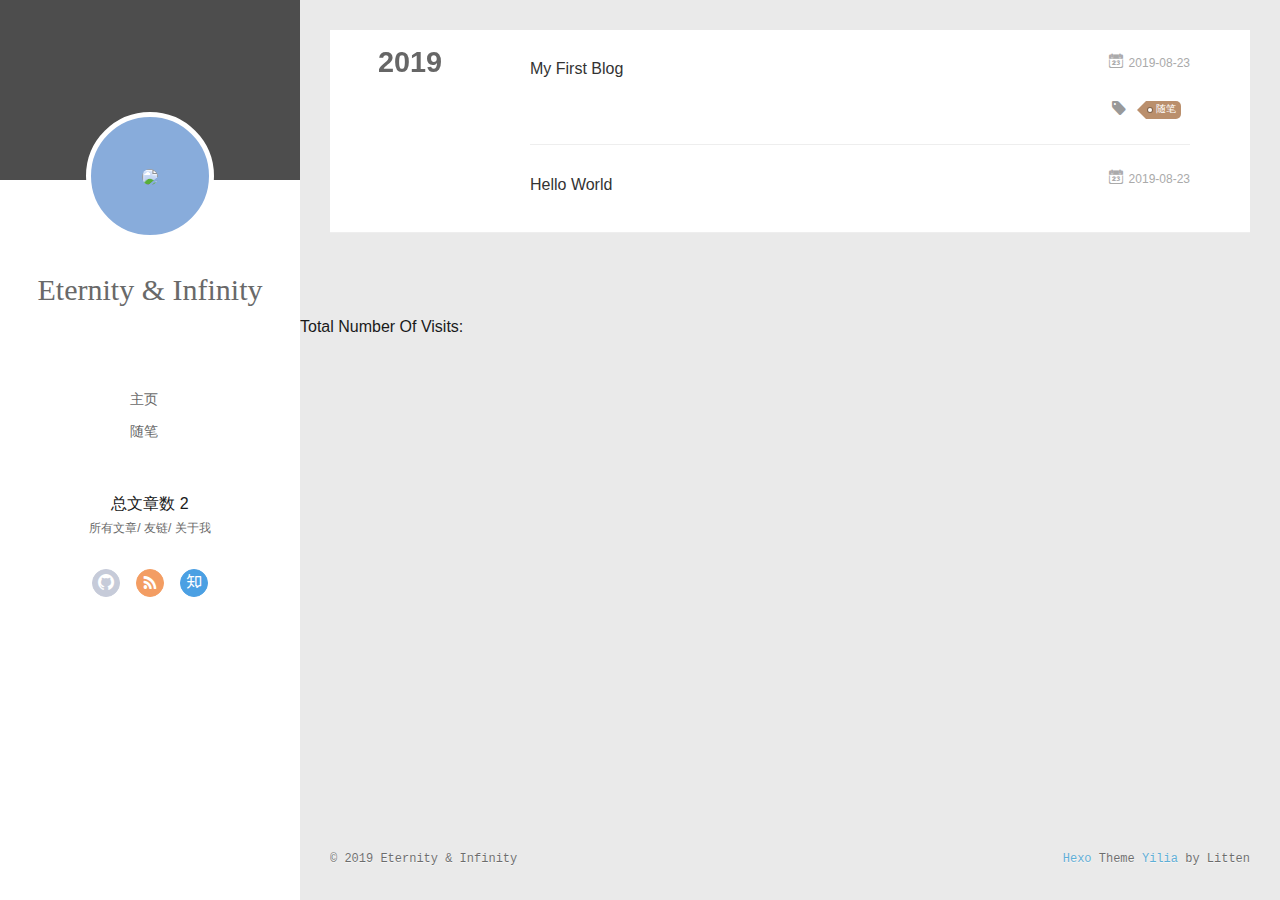
==== archives/index.html @ a10dfbb5 "Site updated: 2019-08-24 18:22:33" ====
<!DOCTYPE html>
<html>
<head><meta name="generator" content="Hexo 3.9.0">
  <meta charset="utf-8">
  
  <meta name="renderer" content="webkit">
  <meta http-equiv="X-UA-Compatible" content="IE=edge">
  <link rel="dns-prefetch" href="http://yoursite.com">
  <title>Archives | Eternity &amp; Infinity</title>
  <meta name="viewport" content="width=device-width, initial-scale=1, maximum-scale=1">
  <meta property="og:type" content="website">
<meta property="og:title" content="Eternity &amp; Infinity">
<meta property="og:url" content="http://yoursite.com/archives/index.html">
<meta property="og:site_name" content="Eternity &amp; Infinity">
<meta property="og:locale" content="en">
<meta name="twitter:card" content="summary">
<meta name="twitter:title" content="Eternity &amp; Infinity">
  
    <link rel="alternative" href="/atom.xml" title="Eternity &amp; Infinity" type="application/atom+xml">
  
  
  <link rel="stylesheet" type="text/css" href="/./main.0cf68a.css">
  <style type="text/css">
  
    #container.show {
      background: linear-gradient(200deg,#a0cfe4,#e8c37e);
    }
  </style>
  

  

</head>
</html>
<body>
  <div id="container" q-class="show:isCtnShow">
    <canvas id="anm-canvas" class="anm-canvas"></canvas>
    <div class="left-col" q-class="show:isShow">
      
<div class="overlay" style="background: #4d4d4d"></div>
<div class="intrude-less">
	<header id="header" class="inner">
		<a href="/" class="profilepic">
			<img src="//source/img/head.png" class="js-avatar">
		</a>
		<hgroup>
		  <h1 class="header-author"><a href="/">Eternity &amp; Infinity</a></h1>
		</hgroup>
		

		<nav class="header-menu">
			<ul>
			
				<li><a href="/">主页</a></li>
	        
				<li><a href="/tags/随笔/">随笔</a></li>
	        
			</ul>
		</nav>
		<nav>
			总文章数 2
		</nav>
		<nav class="header-smart-menu">
    		
    			
    			<a q-on="click: openSlider(e, 'innerArchive')" href="javascript:void(0)">所有文章</a>
    			
            
    			
    			<a q-on="click: openSlider(e, 'friends')" href="javascript:void(0)">友链</a>
    			
            
    			
    			<a q-on="click: openSlider(e, 'aboutme')" href="javascript:void(0)">关于我</a>
    			
            
		</nav>
		<nav class="header-nav">
			<div class="social">
				
					<a class="github" target="_blank" href="https://github.com/hentai-xxx" title="github"><i class="icon-github"></i></a>
		        
					<a class="rss" target="_blank" href="#" title="rss"><i class="icon-rss"></i></a>
		        
					<a class="zhihu" target="_blank" href="#" title="zhihu"><i class="icon-zhihu"></i></a>
		        
			</div>
		</nav>
	</header>		
</div>

    </div>
    <div class="mid-col" q-class="show:isShow,hide:isShow|isFalse">
      
<nav id="mobile-nav">
  	<div class="overlay js-overlay" style="background: #4d4d4d"></div>
	<div class="btnctn js-mobile-btnctn">
  		<div class="slider-trigger list" q-on="click: openSlider(e)"><i class="icon icon-sort"></i></div>
	</div>
	<div class="intrude-less">
		<header id="header" class="inner">
			<div class="profilepic">
				<img src="//source/img/head.png" class="js-avatar">
			</div>
			<hgroup>
			  <h1 class="header-author js-header-author">Eternity &amp; Infinity</h1>
			</hgroup>
			
			
			
				
			
				
			
			
			
			<nav class="header-nav">
				<div class="social">
					
						<a class="github" target="_blank" href="https://github.com/hentai-xxx" title="github"><i class="icon-github"></i></a>
			        
						<a class="rss" target="_blank" href="#" title="rss"><i class="icon-rss"></i></a>
			        
						<a class="zhihu" target="_blank" href="#" title="zhihu"><i class="icon-zhihu"></i></a>
			        
				</div>
			</nav>

			<nav class="header-menu js-header-menu">
				<ul style="width: 50%">
				
				
					<li style="width: 50%"><a href="/">主页</a></li>
		        
					<li style="width: 50%"><a href="/tags/随笔/">随笔</a></li>
		        
				</ul>
			</nav>
		</header>				
	</div>
	<div class="mobile-mask" style="display:none" q-show="isShow"></div>
</nav>

      <div id="wrapper" class="body-wrap">
        <div class="menu-l">
          <div class="canvas-wrap">
            <canvas data-colors="#eaeaea" data-sectionHeight="100" data-contentId="js-content" id="myCanvas1" class="anm-canvas"></canvas>
          </div>
          <div id="js-content" class="content-ll">
            
  
  
    
    
      
      
      <section class="archives-wrap">
        <div class="archive-year-wrap">
          <a href="/archives/2019" class="archive-year">2019</a>
        </div>
        <div class="archives">
    
    <article class="archive-article archive-type-post">
  <div class="archive-article-inner">
    <header class="archive-article-header">
      	<div class="article-meta">
	      	<a href="/2019/08/23/My-First-Blog/" class="archive-article-date">
  	<time datetime="2019-08-23T09:21:26.000Z" itemprop="datePublished"><i class="icon-calendar icon"></i>2019-08-23</time>
</a>
        </div>
    	 
  
    <h1 itemprop="name">
      <a class="archive-article-title" href="/2019/08/23/My-First-Blog/">My First Blog</a>
    </h1>
  

        <div class="article-info info-on-right">
          
	<div class="article-tag tagcloud">
		<i class="icon-price-tags icon"></i>
		<ul class="article-tag-list">
			 
        		<li class="article-tag-list-item">
        			<a href="javascript:void(0)" class="js-tag article-tag-list-link color3">随笔</a>
        		</li>
      		
		</ul>
	</div>

          

        </div>
        <div class="clearfix"></div>
    </header>
  </div>
</article>
  
    
    
    <article class="archive-article archive-type-post">
  <div class="archive-article-inner">
    <header class="archive-article-header">
      	<div class="article-meta">
	      	<a href="/2019/08/23/hello-world/" class="archive-article-date">
  	<time datetime="2019-08-23T07:54:37.791Z" itemprop="datePublished"><i class="icon-calendar icon"></i>2019-08-23</time>
</a>
        </div>
    	 
  
    <h1 itemprop="name">
      <a class="archive-article-title" href="/2019/08/23/hello-world/">Hello World</a>
    </h1>
  

        <div class="article-info info-on-right">
          
          

        </div>
        <div class="clearfix"></div>
    </header>
  </div>
</article>
  
  
    </div></section>
  

    


          </div>
        </div>
      </div>
      <footer id="footer">
  <div class="outer">
    <div id="footer-info">
    	<div class="footer-left">
    		&copy; 2019 Eternity &amp; Infinity
    	</div>
      	<div class="footer-right">
      		<a href="http://hexo.io/" target="_blank">Hexo</a>  Theme <a href="https://github.com/litten/hexo-theme-yilia" target="_blank">Yilia</a> by Litten
      	</div>
    </div>
  </div>
</footer>
<script async src="//busuanzi.ibruce.info/busuanzi/2.3/busuanzi.pure.mini.js"></script>
<span id="busuanzi_container_site_pv">Total Number Of Visits: <span id="busuanzi_value_site_pv"></span></span>
    </div>
    <script>
	var yiliaConfig = {
		mathjax: false,
		isHome: false,
		isPost: false,
		isArchive: true,
		isTag: false,
		isCategory: false,
		open_in_new: false,
		toc_hide_index: true,
		root: "/",
		innerArchive: true,
		showTags: false
	}
</script>

<script>!function(t){function n(e){if(r[e])return r[e].exports;var i=r[e]={exports:{},id:e,loaded:!1};return t[e].call(i.exports,i,i.exports,n),i.loaded=!0,i.exports}var r={};n.m=t,n.c=r,n.p="./",n(0)}([function(t,n,r){r(195),t.exports=r(191)},function(t,n,r){var e=r(3),i=r(52),o=r(27),u=r(28),c=r(53),f="prototype",a=function(t,n,r){var s,l,h,v,p=t&a.F,d=t&a.G,y=t&a.S,g=t&a.P,b=t&a.B,m=d?e:y?e[n]||(e[n]={}):(e[n]||{})[f],x=d?i:i[n]||(i[n]={}),w=x[f]||(x[f]={});d&&(r=n);for(s in r)l=!p&&m&&void 0!==m[s],h=(l?m:r)[s],v=b&&l?c(h,e):g&&"function"==typeof h?c(Function.call,h):h,m&&u(m,s,h,t&a.U),x[s]!=h&&o(x,s,v),g&&w[s]!=h&&(w[s]=h)};e.core=i,a.F=1,a.G=2,a.S=4,a.P=8,a.B=16,a.W=32,a.U=64,a.R=128,t.exports=a},function(t,n,r){var e=r(6);t.exports=function(t){if(!e(t))throw TypeError(t+" is not an object!");return t}},function(t,n){var r=t.exports="undefined"!=typeof window&&window.Math==Math?window:"undefined"!=typeof self&&self.Math==Math?self:Function("return this")();"number"==typeof __g&&(__g=r)},function(t,n){t.exports=function(t){try{return!!t()}catch(t){return!0}}},function(t,n){var r=t.exports="undefined"!=typeof window&&window.Math==Math?window:"undefined"!=typeof self&&self.Math==Math?self:Function("return this")();"number"==typeof __g&&(__g=r)},function(t,n){t.exports=function(t){return"object"==typeof t?null!==t:"function"==typeof t}},function(t,n,r){var e=r(126)("wks"),i=r(76),o=r(3).Symbol,u="function"==typeof o;(t.exports=function(t){return e[t]||(e[t]=u&&o[t]||(u?o:i)("Symbol."+t))}).store=e},function(t,n){var r={}.hasOwnProperty;t.exports=function(t,n){return r.call(t,n)}},function(t,n,r){var e=r(94),i=r(33);t.exports=function(t){return e(i(t))}},function(t,n,r){t.exports=!r(4)(function(){return 7!=Object.defineProperty({},"a",{get:function(){return 7}}).a})},function(t,n,r){var e=r(2),i=r(167),o=r(50),u=Object.defineProperty;n.f=r(10)?Object.defineProperty:function(t,n,r){if(e(t),n=o(n,!0),e(r),i)try{return u(t,n,r)}catch(t){}if("get"in r||"set"in r)throw TypeError("Accessors not supported!");return"value"in r&&(t[n]=r.value),t}},function(t,n,r){t.exports=!r(18)(function(){return 7!=Object.defineProperty({},"a",{get:function(){return 7}}).a})},function(t,n,r){var e=r(14),i=r(22);t.exports=r(12)?function(t,n,r){return e.f(t,n,i(1,r))}:function(t,n,r){return t[n]=r,t}},function(t,n,r){var e=r(20),i=r(58),o=r(42),u=Object.defineProperty;n.f=r(12)?Object.defineProperty:function(t,n,r){if(e(t),n=o(n,!0),e(r),i)try{return u(t,n,r)}catch(t){}if("get"in r||"set"in r)throw TypeError("Accessors not supported!");return"value"in r&&(t[n]=r.value),t}},function(t,n,r){var e=r(40)("wks"),i=r(23),o=r(5).Symbol,u="function"==typeof o;(t.exports=function(t){return e[t]||(e[t]=u&&o[t]||(u?o:i)("Symbol."+t))}).store=e},function(t,n,r){var e=r(67),i=Math.min;t.exports=function(t){return t>0?i(e(t),9007199254740991):0}},function(t,n,r){var e=r(46);t.exports=function(t){return Object(e(t))}},function(t,n){t.exports=function(t){try{return!!t()}catch(t){return!0}}},function(t,n,r){var e=r(63),i=r(34);t.exports=Object.keys||function(t){return e(t,i)}},function(t,n,r){var e=r(21);t.exports=function(t){if(!e(t))throw TypeError(t+" is not an object!");return t}},function(t,n){t.exports=function(t){return"object"==typeof t?null!==t:"function"==typeof t}},function(t,n){t.exports=function(t,n){return{enumerable:!(1&t),configurable:!(2&t),writable:!(4&t),value:n}}},function(t,n){var r=0,e=Math.random();t.exports=function(t){return"Symbol(".concat(void 0===t?"":t,")_",(++r+e).toString(36))}},function(t,n){var r={}.hasOwnProperty;t.exports=function(t,n){return r.call(t,n)}},function(t,n){var r=t.exports={version:"2.4.0"};"number"==typeof __e&&(__e=r)},function(t,n){t.exports=function(t){if("function"!=typeof t)throw TypeError(t+" is not a function!");return t}},function(t,n,r){var e=r(11),i=r(66);t.exports=r(10)?function(t,n,r){return e.f(t,n,i(1,r))}:function(t,n,r){return t[n]=r,t}},function(t,n,r){var e=r(3),i=r(27),o=r(24),u=r(76)("src"),c="toString",f=Function[c],a=(""+f).split(c);r(52).inspectSource=function(t){return f.call(t)},(t.exports=function(t,n,r,c){var f="function"==typeof r;f&&(o(r,"name")||i(r,"name",n)),t[n]!==r&&(f&&(o(r,u)||i(r,u,t[n]?""+t[n]:a.join(String(n)))),t===e?t[n]=r:c?t[n]?t[n]=r:i(t,n,r):(delete t[n],i(t,n,r)))})(Function.prototype,c,function(){return"function"==typeof this&&this[u]||f.call(this)})},function(t,n,r){var e=r(1),i=r(4),o=r(46),u=function(t,n,r,e){var i=String(o(t)),u="<"+n;return""!==r&&(u+=" "+r+'="'+String(e).replace(/"/g,"&quot;")+'"'),u+">"+i+"</"+n+">"};t.exports=function(t,n){var r={};r[t]=n(u),e(e.P+e.F*i(function(){var n=""[t]('"');return n!==n.toLowerCase()||n.split('"').length>3}),"String",r)}},function(t,n,r){var e=r(115),i=r(46);t.exports=function(t){return e(i(t))}},function(t,n,r){var e=r(116),i=r(66),o=r(30),u=r(50),c=r(24),f=r(167),a=Object.getOwnPropertyDescriptor;n.f=r(10)?a:function(t,n){if(t=o(t),n=u(n,!0),f)try{return a(t,n)}catch(t){}if(c(t,n))return i(!e.f.call(t,n),t[n])}},function(t,n,r){var e=r(24),i=r(17),o=r(145)("IE_PROTO"),u=Object.prototype;t.exports=Object.getPrototypeOf||function(t){return t=i(t),e(t,o)?t[o]:"function"==typeof t.constructor&&t instanceof t.constructor?t.constructor.prototype:t instanceof Object?u:null}},function(t,n){t.exports=function(t){if(void 0==t)throw TypeError("Can't call method on  "+t);return t}},function(t,n){t.exports="constructor,hasOwnProperty,isPrototypeOf,propertyIsEnumerable,toLocaleString,toString,valueOf".split(",")},function(t,n){t.exports={}},function(t,n){t.exports=!0},function(t,n){n.f={}.propertyIsEnumerable},function(t,n,r){var e=r(14).f,i=r(8),o=r(15)("toStringTag");t.exports=function(t,n,r){t&&!i(t=r?t:t.prototype,o)&&e(t,o,{configurable:!0,value:n})}},function(t,n,r){var e=r(40)("keys"),i=r(23);t.exports=function(t){return e[t]||(e[t]=i(t))}},function(t,n,r){var e=r(5),i="__core-js_shared__",o=e[i]||(e[i]={});t.exports=function(t){return o[t]||(o[t]={})}},function(t,n){var r=Math.ceil,e=Math.floor;t.exports=function(t){return isNaN(t=+t)?0:(t>0?e:r)(t)}},function(t,n,r){var e=r(21);t.exports=function(t,n){if(!e(t))return t;var r,i;if(n&&"function"==typeof(r=t.toString)&&!e(i=r.call(t)))return i;if("function"==typeof(r=t.valueOf)&&!e(i=r.call(t)))return i;if(!n&&"function"==typeof(r=t.toString)&&!e(i=r.call(t)))return i;throw TypeError("Can't convert object to primitive value")}},function(t,n,r){var e=r(5),i=r(25),o=r(36),u=r(44),c=r(14).f;t.exports=function(t){var n=i.Symbol||(i.Symbol=o?{}:e.Symbol||{});"_"==t.charAt(0)||t in n||c(n,t,{value:u.f(t)})}},function(t,n,r){n.f=r(15)},function(t,n){var r={}.toString;t.exports=function(t){return r.call(t).slice(8,-1)}},function(t,n){t.exports=function(t){if(void 0==t)throw TypeError("Can't call method on  "+t);return t}},function(t,n,r){var e=r(4);t.exports=function(t,n){return!!t&&e(function(){n?t.call(null,function(){},1):t.call(null)})}},function(t,n,r){var e=r(53),i=r(115),o=r(17),u=r(16),c=r(203);t.exports=function(t,n){var r=1==t,f=2==t,a=3==t,s=4==t,l=6==t,h=5==t||l,v=n||c;return function(n,c,p){for(var d,y,g=o(n),b=i(g),m=e(c,p,3),x=u(b.length),w=0,S=r?v(n,x):f?v(n,0):void 0;x>w;w++)if((h||w in b)&&(d=b[w],y=m(d,w,g),t))if(r)S[w]=y;else if(y)switch(t){case 3:return!0;case 5:return d;case 6:return w;case 2:S.push(d)}else if(s)return!1;return l?-1:a||s?s:S}}},function(t,n,r){var e=r(1),i=r(52),o=r(4);t.exports=function(t,n){var r=(i.Object||{})[t]||Object[t],u={};u[t]=n(r),e(e.S+e.F*o(function(){r(1)}),"Object",u)}},function(t,n,r){var e=r(6);t.exports=function(t,n){if(!e(t))return t;var r,i;if(n&&"function"==typeof(r=t.toString)&&!e(i=r.call(t)))return i;if("function"==typeof(r=t.valueOf)&&!e(i=r.call(t)))return i;if(!n&&"function"==typeof(r=t.toString)&&!e(i=r.call(t)))return i;throw TypeError("Can't convert object to primitive value")}},function(t,n,r){var e=r(5),i=r(25),o=r(91),u=r(13),c="prototype",f=function(t,n,r){var a,s,l,h=t&f.F,v=t&f.G,p=t&f.S,d=t&f.P,y=t&f.B,g=t&f.W,b=v?i:i[n]||(i[n]={}),m=b[c],x=v?e:p?e[n]:(e[n]||{})[c];v&&(r=n);for(a in r)(s=!h&&x&&void 0!==x[a])&&a in b||(l=s?x[a]:r[a],b[a]=v&&"function"!=typeof x[a]?r[a]:y&&s?o(l,e):g&&x[a]==l?function(t){var n=function(n,r,e){if(this instanceof t){switch(arguments.length){case 0:return new t;case 1:return new t(n);case 2:return new t(n,r)}return new t(n,r,e)}return t.apply(this,arguments)};return n[c]=t[c],n}(l):d&&"function"==typeof l?o(Function.call,l):l,d&&((b.virtual||(b.virtual={}))[a]=l,t&f.R&&m&&!m[a]&&u(m,a,l)))};f.F=1,f.G=2,f.S=4,f.P=8,f.B=16,f.W=32,f.U=64,f.R=128,t.exports=f},function(t,n){var r=t.exports={version:"2.4.0"};"number"==typeof __e&&(__e=r)},function(t,n,r){var e=r(26);t.exports=function(t,n,r){if(e(t),void 0===n)return t;switch(r){case 1:return function(r){return t.call(n,r)};case 2:return function(r,e){return t.call(n,r,e)};case 3:return function(r,e,i){return t.call(n,r,e,i)}}return function(){return t.apply(n,arguments)}}},function(t,n,r){var e=r(183),i=r(1),o=r(126)("metadata"),u=o.store||(o.store=new(r(186))),c=function(t,n,r){var i=u.get(t);if(!i){if(!r)return;u.set(t,i=new e)}var o=i.get(n);if(!o){if(!r)return;i.set(n,o=new e)}return o},f=function(t,n,r){var e=c(n,r,!1);return void 0!==e&&e.has(t)},a=function(t,n,r){var e=c(n,r,!1);return void 0===e?void 0:e.get(t)},s=function(t,n,r,e){c(r,e,!0).set(t,n)},l=function(t,n){var r=c(t,n,!1),e=[];return r&&r.forEach(function(t,n){e.push(n)}),e},h=function(t){return void 0===t||"symbol"==typeof t?t:String(t)},v=function(t){i(i.S,"Reflect",t)};t.exports={store:u,map:c,has:f,get:a,set:s,keys:l,key:h,exp:v}},function(t,n,r){"use strict";if(r(10)){var e=r(69),i=r(3),o=r(4),u=r(1),c=r(127),f=r(152),a=r(53),s=r(68),l=r(66),h=r(27),v=r(73),p=r(67),d=r(16),y=r(75),g=r(50),b=r(24),m=r(180),x=r(114),w=r(6),S=r(17),_=r(137),O=r(70),E=r(32),P=r(71).f,j=r(154),F=r(76),M=r(7),A=r(48),N=r(117),T=r(146),I=r(155),k=r(80),L=r(123),R=r(74),C=r(130),D=r(160),U=r(11),W=r(31),G=U.f,B=W.f,V=i.RangeError,z=i.TypeError,q=i.Uint8Array,K="ArrayBuffer",J="Shared"+K,Y="BYTES_PER_ELEMENT",H="prototype",$=Array[H],X=f.ArrayBuffer,Q=f.DataView,Z=A(0),tt=A(2),nt=A(3),rt=A(4),et=A(5),it=A(6),ot=N(!0),ut=N(!1),ct=I.values,ft=I.keys,at=I.entries,st=$.lastIndexOf,lt=$.reduce,ht=$.reduceRight,vt=$.join,pt=$.sort,dt=$.slice,yt=$.toString,gt=$.toLocaleString,bt=M("iterator"),mt=M("toStringTag"),xt=F("typed_constructor"),wt=F("def_constructor"),St=c.CONSTR,_t=c.TYPED,Ot=c.VIEW,Et="Wrong length!",Pt=A(1,function(t,n){return Tt(T(t,t[wt]),n)}),jt=o(function(){return 1===new q(new Uint16Array([1]).buffer)[0]}),Ft=!!q&&!!q[H].set&&o(function(){new q(1).set({})}),Mt=function(t,n){if(void 0===t)throw z(Et);var r=+t,e=d(t);if(n&&!m(r,e))throw V(Et);return e},At=function(t,n){var r=p(t);if(r<0||r%n)throw V("Wrong offset!");return r},Nt=function(t){if(w(t)&&_t in t)return t;throw z(t+" is not a typed array!")},Tt=function(t,n){if(!(w(t)&&xt in t))throw z("It is not a typed array constructor!");return new t(n)},It=function(t,n){return kt(T(t,t[wt]),n)},kt=function(t,n){for(var r=0,e=n.length,i=Tt(t,e);e>r;)i[r]=n[r++];return i},Lt=function(t,n,r){G(t,n,{get:function(){return this._d[r]}})},Rt=function(t){var n,r,e,i,o,u,c=S(t),f=arguments.length,s=f>1?arguments[1]:void 0,l=void 0!==s,h=j(c);if(void 0!=h&&!_(h)){for(u=h.call(c),e=[],n=0;!(o=u.next()).done;n++)e.push(o.value);c=e}for(l&&f>2&&(s=a(s,arguments[2],2)),n=0,r=d(c.length),i=Tt(this,r);r>n;n++)i[n]=l?s(c[n],n):c[n];return i},Ct=function(){for(var t=0,n=arguments.length,r=Tt(this,n);n>t;)r[t]=arguments[t++];return r},Dt=!!q&&o(function(){gt.call(new q(1))}),Ut=function(){return gt.apply(Dt?dt.call(Nt(this)):Nt(this),arguments)},Wt={copyWithin:function(t,n){return D.call(Nt(this),t,n,arguments.length>2?arguments[2]:void 0)},every:function(t){return rt(Nt(this),t,arguments.length>1?arguments[1]:void 0)},fill:function(t){return C.apply(Nt(this),arguments)},filter:function(t){return It(this,tt(Nt(this),t,arguments.length>1?arguments[1]:void 0))},find:function(t){return et(Nt(this),t,arguments.length>1?arguments[1]:void 0)},findIndex:function(t){return it(Nt(this),t,arguments.length>1?arguments[1]:void 0)},forEach:function(t){Z(Nt(this),t,arguments.length>1?arguments[1]:void 0)},indexOf:function(t){return ut(Nt(this),t,arguments.length>1?arguments[1]:void 0)},includes:function(t){return ot(Nt(this),t,arguments.length>1?arguments[1]:void 0)},join:function(t){return vt.apply(Nt(this),arguments)},lastIndexOf:function(t){return st.apply(Nt(this),arguments)},map:function(t){return Pt(Nt(this),t,arguments.length>1?arguments[1]:void 0)},reduce:function(t){return lt.apply(Nt(this),arguments)},reduceRight:function(t){return ht.apply(Nt(this),arguments)},reverse:function(){for(var t,n=this,r=Nt(n).length,e=Math.floor(r/2),i=0;i<e;)t=n[i],n[i++]=n[--r],n[r]=t;return n},some:function(t){return nt(Nt(this),t,arguments.length>1?arguments[1]:void 0)},sort:function(t){return pt.call(Nt(this),t)},subarray:function(t,n){var r=Nt(this),e=r.length,i=y(t,e);return new(T(r,r[wt]))(r.buffer,r.byteOffset+i*r.BYTES_PER_ELEMENT,d((void 0===n?e:y(n,e))-i))}},Gt=function(t,n){return It(this,dt.call(Nt(this),t,n))},Bt=function(t){Nt(this);var n=At(arguments[1],1),r=this.length,e=S(t),i=d(e.length),o=0;if(i+n>r)throw V(Et);for(;o<i;)this[n+o]=e[o++]},Vt={entries:function(){return at.call(Nt(this))},keys:function(){return ft.call(Nt(this))},values:function(){return ct.call(Nt(this))}},zt=function(t,n){return w(t)&&t[_t]&&"symbol"!=typeof n&&n in t&&String(+n)==String(n)},qt=function(t,n){return zt(t,n=g(n,!0))?l(2,t[n]):B(t,n)},Kt=function(t,n,r){return!(zt(t,n=g(n,!0))&&w(r)&&b(r,"value"))||b(r,"get")||b(r,"set")||r.configurable||b(r,"writable")&&!r.writable||b(r,"enumerable")&&!r.enumerable?G(t,n,r):(t[n]=r.value,t)};St||(W.f=qt,U.f=Kt),u(u.S+u.F*!St,"Object",{getOwnPropertyDescriptor:qt,defineProperty:Kt}),o(function(){yt.call({})})&&(yt=gt=function(){return vt.call(this)});var Jt=v({},Wt);v(Jt,Vt),h(Jt,bt,Vt.values),v(Jt,{slice:Gt,set:Bt,constructor:function(){},toString:yt,toLocaleString:Ut}),Lt(Jt,"buffer","b"),Lt(Jt,"byteOffset","o"),Lt(Jt,"byteLength","l"),Lt(Jt,"length","e"),G(Jt,mt,{get:function(){return this[_t]}}),t.exports=function(t,n,r,f){f=!!f;var a=t+(f?"Clamped":"")+"Array",l="Uint8Array"!=a,v="get"+t,p="set"+t,y=i[a],g=y||{},b=y&&E(y),m=!y||!c.ABV,S={},_=y&&y[H],j=function(t,r){var e=t._d;return e.v[v](r*n+e.o,jt)},F=function(t,r,e){var i=t._d;f&&(e=(e=Math.round(e))<0?0:e>255?255:255&e),i.v[p](r*n+i.o,e,jt)},M=function(t,n){G(t,n,{get:function(){return j(this,n)},set:function(t){return F(this,n,t)},enumerable:!0})};m?(y=r(function(t,r,e,i){s(t,y,a,"_d");var o,u,c,f,l=0,v=0;if(w(r)){if(!(r instanceof X||(f=x(r))==K||f==J))return _t in r?kt(y,r):Rt.call(y,r);o=r,v=At(e,n);var p=r.byteLength;if(void 0===i){if(p%n)throw V(Et);if((u=p-v)<0)throw V(Et)}else if((u=d(i)*n)+v>p)throw V(Et);c=u/n}else c=Mt(r,!0),u=c*n,o=new X(u);for(h(t,"_d",{b:o,o:v,l:u,e:c,v:new Q(o)});l<c;)M(t,l++)}),_=y[H]=O(Jt),h(_,"constructor",y)):L(function(t){new y(null),new y(t)},!0)||(y=r(function(t,r,e,i){s(t,y,a);var o;return w(r)?r instanceof X||(o=x(r))==K||o==J?void 0!==i?new g(r,At(e,n),i):void 0!==e?new g(r,At(e,n)):new g(r):_t in r?kt(y,r):Rt.call(y,r):new g(Mt(r,l))}),Z(b!==Function.prototype?P(g).concat(P(b)):P(g),function(t){t in y||h(y,t,g[t])}),y[H]=_,e||(_.constructor=y));var A=_[bt],N=!!A&&("values"==A.name||void 0==A.name),T=Vt.values;h(y,xt,!0),h(_,_t,a),h(_,Ot,!0),h(_,wt,y),(f?new y(1)[mt]==a:mt in _)||G(_,mt,{get:function(){return a}}),S[a]=y,u(u.G+u.W+u.F*(y!=g),S),u(u.S,a,{BYTES_PER_ELEMENT:n,from:Rt,of:Ct}),Y in _||h(_,Y,n),u(u.P,a,Wt),R(a),u(u.P+u.F*Ft,a,{set:Bt}),u(u.P+u.F*!N,a,Vt),u(u.P+u.F*(_.toString!=yt),a,{toString:yt}),u(u.P+u.F*o(function(){new y(1).slice()}),a,{slice:Gt}),u(u.P+u.F*(o(function(){return[1,2].toLocaleString()!=new y([1,2]).toLocaleString()})||!o(function(){_.toLocaleString.call([1,2])})),a,{toLocaleString:Ut}),k[a]=N?A:T,e||N||h(_,bt,T)}}else t.exports=function(){}},function(t,n){var r={}.toString;t.exports=function(t){return r.call(t).slice(8,-1)}},function(t,n,r){var e=r(21),i=r(5).document,o=e(i)&&e(i.createElement);t.exports=function(t){return o?i.createElement(t):{}}},function(t,n,r){t.exports=!r(12)&&!r(18)(function(){return 7!=Object.defineProperty(r(57)("div"),"a",{get:function(){return 7}}).a})},function(t,n,r){"use strict";var e=r(36),i=r(51),o=r(64),u=r(13),c=r(8),f=r(35),a=r(96),s=r(38),l=r(103),h=r(15)("iterator"),v=!([].keys&&"next"in[].keys()),p="keys",d="values",y=function(){return this};t.exports=function(t,n,r,g,b,m,x){a(r,n,g);var w,S,_,O=function(t){if(!v&&t in F)return F[t];switch(t){case p:case d:return function(){return new r(this,t)}}return function(){return new r(this,t)}},E=n+" Iterator",P=b==d,j=!1,F=t.prototype,M=F[h]||F["@@iterator"]||b&&F[b],A=M||O(b),N=b?P?O("entries"):A:void 0,T="Array"==n?F.entries||M:M;if(T&&(_=l(T.call(new t)))!==Object.prototype&&(s(_,E,!0),e||c(_,h)||u(_,h,y)),P&&M&&M.name!==d&&(j=!0,A=function(){return M.call(this)}),e&&!x||!v&&!j&&F[h]||u(F,h,A),f[n]=A,f[E]=y,b)if(w={values:P?A:O(d),keys:m?A:O(p),entries:N},x)for(S in w)S in F||o(F,S,w[S]);else i(i.P+i.F*(v||j),n,w);return w}},function(t,n,r){var e=r(20),i=r(100),o=r(34),u=r(39)("IE_PROTO"),c=function(){},f="prototype",a=function(){var t,n=r(57)("iframe"),e=o.length;for(n.style.display="none",r(93).appendChild(n),n.src="javascript:",t=n.contentWindow.document,t.open(),t.write("<script>document.F=Object<\/script>"),t.close(),a=t.F;e--;)delete a[f][o[e]];return a()};t.exports=Object.create||function(t,n){var r;return null!==t?(c[f]=e(t),r=new c,c[f]=null,r[u]=t):r=a(),void 0===n?r:i(r,n)}},function(t,n,r){var e=r(63),i=r(34).concat("length","prototype");n.f=Object.getOwnPropertyNames||function(t){return e(t,i)}},function(t,n){n.f=Object.getOwnPropertySymbols},function(t,n,r){var e=r(8),i=r(9),o=r(90)(!1),u=r(39)("IE_PROTO");t.exports=function(t,n){var r,c=i(t),f=0,a=[];for(r in c)r!=u&&e(c,r)&&a.push(r);for(;n.length>f;)e(c,r=n[f++])&&(~o(a,r)||a.push(r));return a}},function(t,n,r){t.exports=r(13)},function(t,n,r){var e=r(76)("meta"),i=r(6),o=r(24),u=r(11).f,c=0,f=Object.isExtensible||function(){return!0},a=!r(4)(function(){return f(Object.preventExtensions({}))}),s=function(t){u(t,e,{value:{i:"O"+ ++c,w:{}}})},l=function(t,n){if(!i(t))return"symbol"==typeof t?t:("string"==typeof t?"S":"P")+t;if(!o(t,e)){if(!f(t))return"F";if(!n)return"E";s(t)}return t[e].i},h=function(t,n){if(!o(t,e)){if(!f(t))return!0;if(!n)return!1;s(t)}return t[e].w},v=function(t){return a&&p.NEED&&f(t)&&!o(t,e)&&s(t),t},p=t.exports={KEY:e,NEED:!1,fastKey:l,getWeak:h,onFreeze:v}},function(t,n){t.exports=function(t,n){return{enumerable:!(1&t),configurable:!(2&t),writable:!(4&t),value:n}}},function(t,n){var r=Math.ceil,e=Math.floor;t.exports=function(t){return isNaN(t=+t)?0:(t>0?e:r)(t)}},function(t,n){t.exports=function(t,n,r,e){if(!(t instanceof n)||void 0!==e&&e in t)throw TypeError(r+": incorrect invocation!");return t}},function(t,n){t.exports=!1},function(t,n,r){var e=r(2),i=r(173),o=r(133),u=r(145)("IE_PROTO"),c=function(){},f="prototype",a=function(){var t,n=r(132)("iframe"),e=o.length;for(n.style.display="none",r(135).appendChild(n),n.src="javascript:",t=n.contentWindow.document,t.open(),t.write("<script>document.F=Object<\/script>"),t.close(),a=t.F;e--;)delete a[f][o[e]];return a()};t.exports=Object.create||function(t,n){var r;return null!==t?(c[f]=e(t),r=new c,c[f]=null,r[u]=t):r=a(),void 0===n?r:i(r,n)}},function(t,n,r){var e=r(175),i=r(133).concat("length","prototype");n.f=Object.getOwnPropertyNames||function(t){return e(t,i)}},function(t,n,r){var e=r(175),i=r(133);t.exports=Object.keys||function(t){return e(t,i)}},function(t,n,r){var e=r(28);t.exports=function(t,n,r){for(var i in n)e(t,i,n[i],r);return t}},function(t,n,r){"use strict";var e=r(3),i=r(11),o=r(10),u=r(7)("species");t.exports=function(t){var n=e[t];o&&n&&!n[u]&&i.f(n,u,{configurable:!0,get:function(){return this}})}},function(t,n,r){var e=r(67),i=Math.max,o=Math.min;t.exports=function(t,n){return t=e(t),t<0?i(t+n,0):o(t,n)}},function(t,n){var r=0,e=Math.random();t.exports=function(t){return"Symbol(".concat(void 0===t?"":t,")_",(++r+e).toString(36))}},function(t,n,r){var e=r(33);t.exports=function(t){return Object(e(t))}},function(t,n,r){var e=r(7)("unscopables"),i=Array.prototype;void 0==i[e]&&r(27)(i,e,{}),t.exports=function(t){i[e][t]=!0}},function(t,n,r){var e=r(53),i=r(169),o=r(137),u=r(2),c=r(16),f=r(154),a={},s={},n=t.exports=function(t,n,r,l,h){var v,p,d,y,g=h?function(){return t}:f(t),b=e(r,l,n?2:1),m=0;if("function"!=typeof g)throw TypeError(t+" is not iterable!");if(o(g)){for(v=c(t.length);v>m;m++)if((y=n?b(u(p=t[m])[0],p[1]):b(t[m]))===a||y===s)return y}else for(d=g.call(t);!(p=d.next()).done;)if((y=i(d,b,p.value,n))===a||y===s)return y};n.BREAK=a,n.RETURN=s},function(t,n){t.exports={}},function(t,n,r){var e=r(11).f,i=r(24),o=r(7)("toStringTag");t.exports=function(t,n,r){t&&!i(t=r?t:t.prototype,o)&&e(t,o,{configurable:!0,value:n})}},function(t,n,r){var e=r(1),i=r(46),o=r(4),u=r(150),c="["+u+"]",f="​",a=RegExp("^"+c+c+"*"),s=RegExp(c+c+"*$"),l=function(t,n,r){var i={},c=o(function(){return!!u[t]()||f[t]()!=f}),a=i[t]=c?n(h):u[t];r&&(i[r]=a),e(e.P+e.F*c,"String",i)},h=l.trim=function(t,n){return t=String(i(t)),1&n&&(t=t.replace(a,"")),2&n&&(t=t.replace(s,"")),t};t.exports=l},function(t,n,r){t.exports={default:r(86),__esModule:!0}},function(t,n,r){t.exports={default:r(87),__esModule:!0}},function(t,n,r){"use strict";function e(t){return t&&t.__esModule?t:{default:t}}n.__esModule=!0;var i=r(84),o=e(i),u=r(83),c=e(u),f="function"==typeof c.default&&"symbol"==typeof o.default?function(t){return typeof t}:function(t){return t&&"function"==typeof c.default&&t.constructor===c.default&&t!==c.default.prototype?"symbol":typeof t};n.default="function"==typeof c.default&&"symbol"===f(o.default)?function(t){return void 0===t?"undefined":f(t)}:function(t){return t&&"function"==typeof c.default&&t.constructor===c.default&&t!==c.default.prototype?"symbol":void 0===t?"undefined":f(t)}},function(t,n,r){r(110),r(108),r(111),r(112),t.exports=r(25).Symbol},function(t,n,r){r(109),r(113),t.exports=r(44).f("iterator")},function(t,n){t.exports=function(t){if("function"!=typeof t)throw TypeError(t+" is not a function!");return t}},function(t,n){t.exports=function(){}},function(t,n,r){var e=r(9),i=r(106),o=r(105);t.exports=function(t){return function(n,r,u){var c,f=e(n),a=i(f.length),s=o(u,a);if(t&&r!=r){for(;a>s;)if((c=f[s++])!=c)return!0}else for(;a>s;s++)if((t||s in f)&&f[s]===r)return t||s||0;return!t&&-1}}},function(t,n,r){var e=r(88);t.exports=function(t,n,r){if(e(t),void 0===n)return t;switch(r){case 1:return function(r){return t.call(n,r)};case 2:return function(r,e){return t.call(n,r,e)};case 3:return function(r,e,i){return t.call(n,r,e,i)}}return function(){return t.apply(n,arguments)}}},function(t,n,r){var e=r(19),i=r(62),o=r(37);t.exports=function(t){var n=e(t),r=i.f;if(r)for(var u,c=r(t),f=o.f,a=0;c.length>a;)f.call(t,u=c[a++])&&n.push(u);return n}},function(t,n,r){t.exports=r(5).document&&document.documentElement},function(t,n,r){var e=r(56);t.exports=Object("z").propertyIsEnumerable(0)?Object:function(t){return"String"==e(t)?t.split(""):Object(t)}},function(t,n,r){var e=r(56);t.exports=Array.isArray||function(t){return"Array"==e(t)}},function(t,n,r){"use strict";var e=r(60),i=r(22),o=r(38),u={};r(13)(u,r(15)("iterator"),function(){return this}),t.exports=function(t,n,r){t.prototype=e(u,{next:i(1,r)}),o(t,n+" Iterator")}},function(t,n){t.exports=function(t,n){return{value:n,done:!!t}}},function(t,n,r){var e=r(19),i=r(9);t.exports=function(t,n){for(var r,o=i(t),u=e(o),c=u.length,f=0;c>f;)if(o[r=u[f++]]===n)return r}},function(t,n,r){var e=r(23)("meta"),i=r(21),o=r(8),u=r(14).f,c=0,f=Object.isExtensible||function(){return!0},a=!r(18)(function(){return f(Object.preventExtensions({}))}),s=function(t){u(t,e,{value:{i:"O"+ ++c,w:{}}})},l=function(t,n){if(!i(t))return"symbol"==typeof t?t:("string"==typeof t?"S":"P")+t;if(!o(t,e)){if(!f(t))return"F";if(!n)return"E";s(t)}return t[e].i},h=function(t,n){if(!o(t,e)){if(!f(t))return!0;if(!n)return!1;s(t)}return t[e].w},v=function(t){return a&&p.NEED&&f(t)&&!o(t,e)&&s(t),t},p=t.exports={KEY:e,NEED:!1,fastKey:l,getWeak:h,onFreeze:v}},function(t,n,r){var e=r(14),i=r(20),o=r(19);t.exports=r(12)?Object.defineProperties:function(t,n){i(t);for(var r,u=o(n),c=u.length,f=0;c>f;)e.f(t,r=u[f++],n[r]);return t}},function(t,n,r){var e=r(37),i=r(22),o=r(9),u=r(42),c=r(8),f=r(58),a=Object.getOwnPropertyDescriptor;n.f=r(12)?a:function(t,n){if(t=o(t),n=u(n,!0),f)try{return a(t,n)}catch(t){}if(c(t,n))return i(!e.f.call(t,n),t[n])}},function(t,n,r){var e=r(9),i=r(61).f,o={}.toString,u="object"==typeof window&&window&&Object.getOwnPropertyNames?Object.getOwnPropertyNames(window):[],c=function(t){try{return i(t)}catch(t){return u.slice()}};t.exports.f=function(t){return u&&"[object Window]"==o.call(t)?c(t):i(e(t))}},function(t,n,r){var e=r(8),i=r(77),o=r(39)("IE_PROTO"),u=Object.prototype;t.exports=Object.getPrototypeOf||function(t){return t=i(t),e(t,o)?t[o]:"function"==typeof t.constructor&&t instanceof t.constructor?t.constructor.prototype:t instanceof Object?u:null}},function(t,n,r){var e=r(41),i=r(33);t.exports=function(t){return function(n,r){var o,u,c=String(i(n)),f=e(r),a=c.length;return f<0||f>=a?t?"":void 0:(o=c.charCodeAt(f),o<55296||o>56319||f+1===a||(u=c.charCodeAt(f+1))<56320||u>57343?t?c.charAt(f):o:t?c.slice(f,f+2):u-56320+(o-55296<<10)+65536)}}},function(t,n,r){var e=r(41),i=Math.max,o=Math.min;t.exports=function(t,n){return t=e(t),t<0?i(t+n,0):o(t,n)}},function(t,n,r){var e=r(41),i=Math.min;t.exports=function(t){return t>0?i(e(t),9007199254740991):0}},function(t,n,r){"use strict";var e=r(89),i=r(97),o=r(35),u=r(9);t.exports=r(59)(Array,"Array",function(t,n){this._t=u(t),this._i=0,this._k=n},function(){var t=this._t,n=this._k,r=this._i++;return!t||r>=t.length?(this._t=void 0,i(1)):"keys"==n?i(0,r):"values"==n?i(0,t[r]):i(0,[r,t[r]])},"values"),o.Arguments=o.Array,e("keys"),e("values"),e("entries")},function(t,n){},function(t,n,r){"use strict";var e=r(104)(!0);r(59)(String,"String",function(t){this._t=String(t),this._i=0},function(){var t,n=this._t,r=this._i;return r>=n.length?{value:void 0,done:!0}:(t=e(n,r),this._i+=t.length,{value:t,done:!1})})},function(t,n,r){"use strict";var e=r(5),i=r(8),o=r(12),u=r(51),c=r(64),f=r(99).KEY,a=r(18),s=r(40),l=r(38),h=r(23),v=r(15),p=r(44),d=r(43),y=r(98),g=r(92),b=r(95),m=r(20),x=r(9),w=r(42),S=r(22),_=r(60),O=r(102),E=r(101),P=r(14),j=r(19),F=E.f,M=P.f,A=O.f,N=e.Symbol,T=e.JSON,I=T&&T.stringify,k="prototype",L=v("_hidden"),R=v("toPrimitive"),C={}.propertyIsEnumerable,D=s("symbol-registry"),U=s("symbols"),W=s("op-symbols"),G=Object[k],B="function"==typeof N,V=e.QObject,z=!V||!V[k]||!V[k].findChild,q=o&&a(function(){return 7!=_(M({},"a",{get:function(){return M(this,"a",{value:7}).a}})).a})?function(t,n,r){var e=F(G,n);e&&delete G[n],M(t,n,r),e&&t!==G&&M(G,n,e)}:M,K=function(t){var n=U[t]=_(N[k]);return n._k=t,n},J=B&&"symbol"==typeof N.iterator?function(t){return"symbol"==typeof t}:function(t){return t instanceof N},Y=function(t,n,r){return t===G&&Y(W,n,r),m(t),n=w(n,!0),m(r),i(U,n)?(r.enumerable?(i(t,L)&&t[L][n]&&(t[L][n]=!1),r=_(r,{enumerable:S(0,!1)})):(i(t,L)||M(t,L,S(1,{})),t[L][n]=!0),q(t,n,r)):M(t,n,r)},H=function(t,n){m(t);for(var r,e=g(n=x(n)),i=0,o=e.length;o>i;)Y(t,r=e[i++],n[r]);return t},$=function(t,n){return void 0===n?_(t):H(_(t),n)},X=function(t){var n=C.call(this,t=w(t,!0));return!(this===G&&i(U,t)&&!i(W,t))&&(!(n||!i(this,t)||!i(U,t)||i(this,L)&&this[L][t])||n)},Q=function(t,n){if(t=x(t),n=w(n,!0),t!==G||!i(U,n)||i(W,n)){var r=F(t,n);return!r||!i(U,n)||i(t,L)&&t[L][n]||(r.enumerable=!0),r}},Z=function(t){for(var n,r=A(x(t)),e=[],o=0;r.length>o;)i(U,n=r[o++])||n==L||n==f||e.push(n);return e},tt=function(t){for(var n,r=t===G,e=A(r?W:x(t)),o=[],u=0;e.length>u;)!i(U,n=e[u++])||r&&!i(G,n)||o.push(U[n]);return o};B||(N=function(){if(this instanceof N)throw TypeError("Symbol is not a constructor!");var t=h(arguments.length>0?arguments[0]:void 0),n=function(r){this===G&&n.call(W,r),i(this,L)&&i(this[L],t)&&(this[L][t]=!1),q(this,t,S(1,r))};return o&&z&&q(G,t,{configurable:!0,set:n}),K(t)},c(N[k],"toString",function(){return this._k}),E.f=Q,P.f=Y,r(61).f=O.f=Z,r(37).f=X,r(62).f=tt,o&&!r(36)&&c(G,"propertyIsEnumerable",X,!0),p.f=function(t){return K(v(t))}),u(u.G+u.W+u.F*!B,{Symbol:N});for(var nt="hasInstance,isConcatSpreadable,iterator,match,replace,search,species,split,toPrimitive,toStringTag,unscopables".split(","),rt=0;nt.length>rt;)v(nt[rt++]);for(var nt=j(v.store),rt=0;nt.length>rt;)d(nt[rt++]);u(u.S+u.F*!B,"Symbol",{for:function(t){return i(D,t+="")?D[t]:D[t]=N(t)},keyFor:function(t){if(J(t))return y(D,t);throw TypeError(t+" is not a symbol!")},useSetter:function(){z=!0},useSimple:function(){z=!1}}),u(u.S+u.F*!B,"Object",{create:$,defineProperty:Y,defineProperties:H,getOwnPropertyDescriptor:Q,getOwnPropertyNames:Z,getOwnPropertySymbols:tt}),T&&u(u.S+u.F*(!B||a(function(){var t=N();return"[null]"!=I([t])||"{}"!=I({a:t})||"{}"!=I(Object(t))})),"JSON",{stringify:function(t){if(void 0!==t&&!J(t)){for(var n,r,e=[t],i=1;arguments.length>i;)e.push(arguments[i++]);return n=e[1],"function"==typeof n&&(r=n),!r&&b(n)||(n=function(t,n){if(r&&(n=r.call(this,t,n)),!J(n))return n}),e[1]=n,I.apply(T,e)}}}),N[k][R]||r(13)(N[k],R,N[k].valueOf),l(N,"Symbol"),l(Math,"Math",!0),l(e.JSON,"JSON",!0)},function(t,n,r){r(43)("asyncIterator")},function(t,n,r){r(43)("observable")},function(t,n,r){r(107);for(var e=r(5),i=r(13),o=r(35),u=r(15)("toStringTag"),c=["NodeList","DOMTokenList","MediaList","StyleSheetList","CSSRuleList"],f=0;f<5;f++){var a=c[f],s=e[a],l=s&&s.prototype;l&&!l[u]&&i(l,u,a),o[a]=o.Array}},function(t,n,r){var e=r(45),i=r(7)("toStringTag"),o="Arguments"==e(function(){return arguments}()),u=function(t,n){try{return t[n]}catch(t){}};t.exports=function(t){var n,r,c;return void 0===t?"Undefined":null===t?"Null":"string"==typeof(r=u(n=Object(t),i))?r:o?e(n):"Object"==(c=e(n))&&"function"==typeof n.callee?"Arguments":c}},function(t,n,r){var e=r(45);t.exports=Object("z").propertyIsEnumerable(0)?Object:function(t){return"String"==e(t)?t.split(""):Object(t)}},function(t,n){n.f={}.propertyIsEnumerable},function(t,n,r){var e=r(30),i=r(16),o=r(75);t.exports=function(t){return function(n,r,u){var c,f=e(n),a=i(f.length),s=o(u,a);if(t&&r!=r){for(;a>s;)if((c=f[s++])!=c)return!0}else for(;a>s;s++)if((t||s in f)&&f[s]===r)return t||s||0;return!t&&-1}}},function(t,n,r){"use strict";var e=r(3),i=r(1),o=r(28),u=r(73),c=r(65),f=r(79),a=r(68),s=r(6),l=r(4),h=r(123),v=r(81),p=r(136);t.exports=function(t,n,r,d,y,g){var b=e[t],m=b,x=y?"set":"add",w=m&&m.prototype,S={},_=function(t){var n=w[t];o(w,t,"delete"==t?function(t){return!(g&&!s(t))&&n.call(this,0===t?0:t)}:"has"==t?function(t){return!(g&&!s(t))&&n.call(this,0===t?0:t)}:"get"==t?function(t){return g&&!s(t)?void 0:n.call(this,0===t?0:t)}:"add"==t?function(t){return n.call(this,0===t?0:t),this}:function(t,r){return n.call(this,0===t?0:t,r),this})};if("function"==typeof m&&(g||w.forEach&&!l(function(){(new m).entries().next()}))){var O=new m,E=O[x](g?{}:-0,1)!=O,P=l(function(){O.has(1)}),j=h(function(t){new m(t)}),F=!g&&l(function(){for(var t=new m,n=5;n--;)t[x](n,n);return!t.has(-0)});j||(m=n(function(n,r){a(n,m,t);var e=p(new b,n,m);return void 0!=r&&f(r,y,e[x],e),e}),m.prototype=w,w.constructor=m),(P||F)&&(_("delete"),_("has"),y&&_("get")),(F||E)&&_(x),g&&w.clear&&delete w.clear}else m=d.getConstructor(n,t,y,x),u(m.prototype,r),c.NEED=!0;return v(m,t),S[t]=m,i(i.G+i.W+i.F*(m!=b),S),g||d.setStrong(m,t,y),m}},function(t,n,r){"use strict";var e=r(27),i=r(28),o=r(4),u=r(46),c=r(7);t.exports=function(t,n,r){var f=c(t),a=r(u,f,""[t]),s=a[0],l=a[1];o(function(){var n={};return n[f]=function(){return 7},7!=""[t](n)})&&(i(String.prototype,t,s),e(RegExp.prototype,f,2==n?function(t,n){return l.call(t,this,n)}:function(t){return l.call(t,this)}))}
},function(t,n,r){"use strict";var e=r(2);t.exports=function(){var t=e(this),n="";return t.global&&(n+="g"),t.ignoreCase&&(n+="i"),t.multiline&&(n+="m"),t.unicode&&(n+="u"),t.sticky&&(n+="y"),n}},function(t,n){t.exports=function(t,n,r){var e=void 0===r;switch(n.length){case 0:return e?t():t.call(r);case 1:return e?t(n[0]):t.call(r,n[0]);case 2:return e?t(n[0],n[1]):t.call(r,n[0],n[1]);case 3:return e?t(n[0],n[1],n[2]):t.call(r,n[0],n[1],n[2]);case 4:return e?t(n[0],n[1],n[2],n[3]):t.call(r,n[0],n[1],n[2],n[3])}return t.apply(r,n)}},function(t,n,r){var e=r(6),i=r(45),o=r(7)("match");t.exports=function(t){var n;return e(t)&&(void 0!==(n=t[o])?!!n:"RegExp"==i(t))}},function(t,n,r){var e=r(7)("iterator"),i=!1;try{var o=[7][e]();o.return=function(){i=!0},Array.from(o,function(){throw 2})}catch(t){}t.exports=function(t,n){if(!n&&!i)return!1;var r=!1;try{var o=[7],u=o[e]();u.next=function(){return{done:r=!0}},o[e]=function(){return u},t(o)}catch(t){}return r}},function(t,n,r){t.exports=r(69)||!r(4)(function(){var t=Math.random();__defineSetter__.call(null,t,function(){}),delete r(3)[t]})},function(t,n){n.f=Object.getOwnPropertySymbols},function(t,n,r){var e=r(3),i="__core-js_shared__",o=e[i]||(e[i]={});t.exports=function(t){return o[t]||(o[t]={})}},function(t,n,r){for(var e,i=r(3),o=r(27),u=r(76),c=u("typed_array"),f=u("view"),a=!(!i.ArrayBuffer||!i.DataView),s=a,l=0,h="Int8Array,Uint8Array,Uint8ClampedArray,Int16Array,Uint16Array,Int32Array,Uint32Array,Float32Array,Float64Array".split(",");l<9;)(e=i[h[l++]])?(o(e.prototype,c,!0),o(e.prototype,f,!0)):s=!1;t.exports={ABV:a,CONSTR:s,TYPED:c,VIEW:f}},function(t,n){"use strict";var r={versions:function(){var t=window.navigator.userAgent;return{trident:t.indexOf("Trident")>-1,presto:t.indexOf("Presto")>-1,webKit:t.indexOf("AppleWebKit")>-1,gecko:t.indexOf("Gecko")>-1&&-1==t.indexOf("KHTML"),mobile:!!t.match(/AppleWebKit.*Mobile.*/),ios:!!t.match(/\(i[^;]+;( U;)? CPU.+Mac OS X/),android:t.indexOf("Android")>-1||t.indexOf("Linux")>-1,iPhone:t.indexOf("iPhone")>-1||t.indexOf("Mac")>-1,iPad:t.indexOf("iPad")>-1,webApp:-1==t.indexOf("Safari"),weixin:-1==t.indexOf("MicroMessenger")}}()};t.exports=r},function(t,n,r){"use strict";var e=r(85),i=function(t){return t&&t.__esModule?t:{default:t}}(e),o=function(){function t(t,n,e){return n||e?String.fromCharCode(n||e):r[t]||t}function n(t){return e[t]}var r={"&quot;":'"',"&lt;":"<","&gt;":">","&amp;":"&","&nbsp;":" "},e={};for(var u in r)e[r[u]]=u;return r["&apos;"]="'",e["'"]="&#39;",{encode:function(t){return t?(""+t).replace(/['<> "&]/g,n).replace(/\r?\n/g,"<br/>").replace(/\s/g,"&nbsp;"):""},decode:function(n){return n?(""+n).replace(/<br\s*\/?>/gi,"\n").replace(/&quot;|&lt;|&gt;|&amp;|&nbsp;|&apos;|&#(\d+);|&#(\d+)/g,t).replace(/\u00a0/g," "):""},encodeBase16:function(t){if(!t)return t;t+="";for(var n=[],r=0,e=t.length;e>r;r++)n.push(t.charCodeAt(r).toString(16).toUpperCase());return n.join("")},encodeBase16forJSON:function(t){if(!t)return t;t=t.replace(/[\u4E00-\u9FBF]/gi,function(t){return escape(t).replace("%u","\\u")});for(var n=[],r=0,e=t.length;e>r;r++)n.push(t.charCodeAt(r).toString(16).toUpperCase());return n.join("")},decodeBase16:function(t){if(!t)return t;t+="";for(var n=[],r=0,e=t.length;e>r;r+=2)n.push(String.fromCharCode("0x"+t.slice(r,r+2)));return n.join("")},encodeObject:function(t){if(t instanceof Array)for(var n=0,r=t.length;r>n;n++)t[n]=o.encodeObject(t[n]);else if("object"==(void 0===t?"undefined":(0,i.default)(t)))for(var e in t)t[e]=o.encodeObject(t[e]);else if("string"==typeof t)return o.encode(t);return t},loadScript:function(t){var n=document.createElement("script");document.getElementsByTagName("body")[0].appendChild(n),n.setAttribute("src",t)},addLoadEvent:function(t){var n=window.onload;"function"!=typeof window.onload?window.onload=t:window.onload=function(){n(),t()}}}}();t.exports=o},function(t,n,r){"use strict";var e=r(17),i=r(75),o=r(16);t.exports=function(t){for(var n=e(this),r=o(n.length),u=arguments.length,c=i(u>1?arguments[1]:void 0,r),f=u>2?arguments[2]:void 0,a=void 0===f?r:i(f,r);a>c;)n[c++]=t;return n}},function(t,n,r){"use strict";var e=r(11),i=r(66);t.exports=function(t,n,r){n in t?e.f(t,n,i(0,r)):t[n]=r}},function(t,n,r){var e=r(6),i=r(3).document,o=e(i)&&e(i.createElement);t.exports=function(t){return o?i.createElement(t):{}}},function(t,n){t.exports="constructor,hasOwnProperty,isPrototypeOf,propertyIsEnumerable,toLocaleString,toString,valueOf".split(",")},function(t,n,r){var e=r(7)("match");t.exports=function(t){var n=/./;try{"/./"[t](n)}catch(r){try{return n[e]=!1,!"/./"[t](n)}catch(t){}}return!0}},function(t,n,r){t.exports=r(3).document&&document.documentElement},function(t,n,r){var e=r(6),i=r(144).set;t.exports=function(t,n,r){var o,u=n.constructor;return u!==r&&"function"==typeof u&&(o=u.prototype)!==r.prototype&&e(o)&&i&&i(t,o),t}},function(t,n,r){var e=r(80),i=r(7)("iterator"),o=Array.prototype;t.exports=function(t){return void 0!==t&&(e.Array===t||o[i]===t)}},function(t,n,r){var e=r(45);t.exports=Array.isArray||function(t){return"Array"==e(t)}},function(t,n,r){"use strict";var e=r(70),i=r(66),o=r(81),u={};r(27)(u,r(7)("iterator"),function(){return this}),t.exports=function(t,n,r){t.prototype=e(u,{next:i(1,r)}),o(t,n+" Iterator")}},function(t,n,r){"use strict";var e=r(69),i=r(1),o=r(28),u=r(27),c=r(24),f=r(80),a=r(139),s=r(81),l=r(32),h=r(7)("iterator"),v=!([].keys&&"next"in[].keys()),p="keys",d="values",y=function(){return this};t.exports=function(t,n,r,g,b,m,x){a(r,n,g);var w,S,_,O=function(t){if(!v&&t in F)return F[t];switch(t){case p:case d:return function(){return new r(this,t)}}return function(){return new r(this,t)}},E=n+" Iterator",P=b==d,j=!1,F=t.prototype,M=F[h]||F["@@iterator"]||b&&F[b],A=M||O(b),N=b?P?O("entries"):A:void 0,T="Array"==n?F.entries||M:M;if(T&&(_=l(T.call(new t)))!==Object.prototype&&(s(_,E,!0),e||c(_,h)||u(_,h,y)),P&&M&&M.name!==d&&(j=!0,A=function(){return M.call(this)}),e&&!x||!v&&!j&&F[h]||u(F,h,A),f[n]=A,f[E]=y,b)if(w={values:P?A:O(d),keys:m?A:O(p),entries:N},x)for(S in w)S in F||o(F,S,w[S]);else i(i.P+i.F*(v||j),n,w);return w}},function(t,n){var r=Math.expm1;t.exports=!r||r(10)>22025.465794806718||r(10)<22025.465794806718||-2e-17!=r(-2e-17)?function(t){return 0==(t=+t)?t:t>-1e-6&&t<1e-6?t+t*t/2:Math.exp(t)-1}:r},function(t,n){t.exports=Math.sign||function(t){return 0==(t=+t)||t!=t?t:t<0?-1:1}},function(t,n,r){var e=r(3),i=r(151).set,o=e.MutationObserver||e.WebKitMutationObserver,u=e.process,c=e.Promise,f="process"==r(45)(u);t.exports=function(){var t,n,r,a=function(){var e,i;for(f&&(e=u.domain)&&e.exit();t;){i=t.fn,t=t.next;try{i()}catch(e){throw t?r():n=void 0,e}}n=void 0,e&&e.enter()};if(f)r=function(){u.nextTick(a)};else if(o){var s=!0,l=document.createTextNode("");new o(a).observe(l,{characterData:!0}),r=function(){l.data=s=!s}}else if(c&&c.resolve){var h=c.resolve();r=function(){h.then(a)}}else r=function(){i.call(e,a)};return function(e){var i={fn:e,next:void 0};n&&(n.next=i),t||(t=i,r()),n=i}}},function(t,n,r){var e=r(6),i=r(2),o=function(t,n){if(i(t),!e(n)&&null!==n)throw TypeError(n+": can't set as prototype!")};t.exports={set:Object.setPrototypeOf||("__proto__"in{}?function(t,n,e){try{e=r(53)(Function.call,r(31).f(Object.prototype,"__proto__").set,2),e(t,[]),n=!(t instanceof Array)}catch(t){n=!0}return function(t,r){return o(t,r),n?t.__proto__=r:e(t,r),t}}({},!1):void 0),check:o}},function(t,n,r){var e=r(126)("keys"),i=r(76);t.exports=function(t){return e[t]||(e[t]=i(t))}},function(t,n,r){var e=r(2),i=r(26),o=r(7)("species");t.exports=function(t,n){var r,u=e(t).constructor;return void 0===u||void 0==(r=e(u)[o])?n:i(r)}},function(t,n,r){var e=r(67),i=r(46);t.exports=function(t){return function(n,r){var o,u,c=String(i(n)),f=e(r),a=c.length;return f<0||f>=a?t?"":void 0:(o=c.charCodeAt(f),o<55296||o>56319||f+1===a||(u=c.charCodeAt(f+1))<56320||u>57343?t?c.charAt(f):o:t?c.slice(f,f+2):u-56320+(o-55296<<10)+65536)}}},function(t,n,r){var e=r(122),i=r(46);t.exports=function(t,n,r){if(e(n))throw TypeError("String#"+r+" doesn't accept regex!");return String(i(t))}},function(t,n,r){"use strict";var e=r(67),i=r(46);t.exports=function(t){var n=String(i(this)),r="",o=e(t);if(o<0||o==1/0)throw RangeError("Count can't be negative");for(;o>0;(o>>>=1)&&(n+=n))1&o&&(r+=n);return r}},function(t,n){t.exports="\t\n\v\f\r   ᠎             　\u2028\u2029\ufeff"},function(t,n,r){var e,i,o,u=r(53),c=r(121),f=r(135),a=r(132),s=r(3),l=s.process,h=s.setImmediate,v=s.clearImmediate,p=s.MessageChannel,d=0,y={},g="onreadystatechange",b=function(){var t=+this;if(y.hasOwnProperty(t)){var n=y[t];delete y[t],n()}},m=function(t){b.call(t.data)};h&&v||(h=function(t){for(var n=[],r=1;arguments.length>r;)n.push(arguments[r++]);return y[++d]=function(){c("function"==typeof t?t:Function(t),n)},e(d),d},v=function(t){delete y[t]},"process"==r(45)(l)?e=function(t){l.nextTick(u(b,t,1))}:p?(i=new p,o=i.port2,i.port1.onmessage=m,e=u(o.postMessage,o,1)):s.addEventListener&&"function"==typeof postMessage&&!s.importScripts?(e=function(t){s.postMessage(t+"","*")},s.addEventListener("message",m,!1)):e=g in a("script")?function(t){f.appendChild(a("script"))[g]=function(){f.removeChild(this),b.call(t)}}:function(t){setTimeout(u(b,t,1),0)}),t.exports={set:h,clear:v}},function(t,n,r){"use strict";var e=r(3),i=r(10),o=r(69),u=r(127),c=r(27),f=r(73),a=r(4),s=r(68),l=r(67),h=r(16),v=r(71).f,p=r(11).f,d=r(130),y=r(81),g="ArrayBuffer",b="DataView",m="prototype",x="Wrong length!",w="Wrong index!",S=e[g],_=e[b],O=e.Math,E=e.RangeError,P=e.Infinity,j=S,F=O.abs,M=O.pow,A=O.floor,N=O.log,T=O.LN2,I="buffer",k="byteLength",L="byteOffset",R=i?"_b":I,C=i?"_l":k,D=i?"_o":L,U=function(t,n,r){var e,i,o,u=Array(r),c=8*r-n-1,f=(1<<c)-1,a=f>>1,s=23===n?M(2,-24)-M(2,-77):0,l=0,h=t<0||0===t&&1/t<0?1:0;for(t=F(t),t!=t||t===P?(i=t!=t?1:0,e=f):(e=A(N(t)/T),t*(o=M(2,-e))<1&&(e--,o*=2),t+=e+a>=1?s/o:s*M(2,1-a),t*o>=2&&(e++,o/=2),e+a>=f?(i=0,e=f):e+a>=1?(i=(t*o-1)*M(2,n),e+=a):(i=t*M(2,a-1)*M(2,n),e=0));n>=8;u[l++]=255&i,i/=256,n-=8);for(e=e<<n|i,c+=n;c>0;u[l++]=255&e,e/=256,c-=8);return u[--l]|=128*h,u},W=function(t,n,r){var e,i=8*r-n-1,o=(1<<i)-1,u=o>>1,c=i-7,f=r-1,a=t[f--],s=127&a;for(a>>=7;c>0;s=256*s+t[f],f--,c-=8);for(e=s&(1<<-c)-1,s>>=-c,c+=n;c>0;e=256*e+t[f],f--,c-=8);if(0===s)s=1-u;else{if(s===o)return e?NaN:a?-P:P;e+=M(2,n),s-=u}return(a?-1:1)*e*M(2,s-n)},G=function(t){return t[3]<<24|t[2]<<16|t[1]<<8|t[0]},B=function(t){return[255&t]},V=function(t){return[255&t,t>>8&255]},z=function(t){return[255&t,t>>8&255,t>>16&255,t>>24&255]},q=function(t){return U(t,52,8)},K=function(t){return U(t,23,4)},J=function(t,n,r){p(t[m],n,{get:function(){return this[r]}})},Y=function(t,n,r,e){var i=+r,o=l(i);if(i!=o||o<0||o+n>t[C])throw E(w);var u=t[R]._b,c=o+t[D],f=u.slice(c,c+n);return e?f:f.reverse()},H=function(t,n,r,e,i,o){var u=+r,c=l(u);if(u!=c||c<0||c+n>t[C])throw E(w);for(var f=t[R]._b,a=c+t[D],s=e(+i),h=0;h<n;h++)f[a+h]=s[o?h:n-h-1]},$=function(t,n){s(t,S,g);var r=+n,e=h(r);if(r!=e)throw E(x);return e};if(u.ABV){if(!a(function(){new S})||!a(function(){new S(.5)})){S=function(t){return new j($(this,t))};for(var X,Q=S[m]=j[m],Z=v(j),tt=0;Z.length>tt;)(X=Z[tt++])in S||c(S,X,j[X]);o||(Q.constructor=S)}var nt=new _(new S(2)),rt=_[m].setInt8;nt.setInt8(0,2147483648),nt.setInt8(1,2147483649),!nt.getInt8(0)&&nt.getInt8(1)||f(_[m],{setInt8:function(t,n){rt.call(this,t,n<<24>>24)},setUint8:function(t,n){rt.call(this,t,n<<24>>24)}},!0)}else S=function(t){var n=$(this,t);this._b=d.call(Array(n),0),this[C]=n},_=function(t,n,r){s(this,_,b),s(t,S,b);var e=t[C],i=l(n);if(i<0||i>e)throw E("Wrong offset!");if(r=void 0===r?e-i:h(r),i+r>e)throw E(x);this[R]=t,this[D]=i,this[C]=r},i&&(J(S,k,"_l"),J(_,I,"_b"),J(_,k,"_l"),J(_,L,"_o")),f(_[m],{getInt8:function(t){return Y(this,1,t)[0]<<24>>24},getUint8:function(t){return Y(this,1,t)[0]},getInt16:function(t){var n=Y(this,2,t,arguments[1]);return(n[1]<<8|n[0])<<16>>16},getUint16:function(t){var n=Y(this,2,t,arguments[1]);return n[1]<<8|n[0]},getInt32:function(t){return G(Y(this,4,t,arguments[1]))},getUint32:function(t){return G(Y(this,4,t,arguments[1]))>>>0},getFloat32:function(t){return W(Y(this,4,t,arguments[1]),23,4)},getFloat64:function(t){return W(Y(this,8,t,arguments[1]),52,8)},setInt8:function(t,n){H(this,1,t,B,n)},setUint8:function(t,n){H(this,1,t,B,n)},setInt16:function(t,n){H(this,2,t,V,n,arguments[2])},setUint16:function(t,n){H(this,2,t,V,n,arguments[2])},setInt32:function(t,n){H(this,4,t,z,n,arguments[2])},setUint32:function(t,n){H(this,4,t,z,n,arguments[2])},setFloat32:function(t,n){H(this,4,t,K,n,arguments[2])},setFloat64:function(t,n){H(this,8,t,q,n,arguments[2])}});y(S,g),y(_,b),c(_[m],u.VIEW,!0),n[g]=S,n[b]=_},function(t,n,r){var e=r(3),i=r(52),o=r(69),u=r(182),c=r(11).f;t.exports=function(t){var n=i.Symbol||(i.Symbol=o?{}:e.Symbol||{});"_"==t.charAt(0)||t in n||c(n,t,{value:u.f(t)})}},function(t,n,r){var e=r(114),i=r(7)("iterator"),o=r(80);t.exports=r(52).getIteratorMethod=function(t){if(void 0!=t)return t[i]||t["@@iterator"]||o[e(t)]}},function(t,n,r){"use strict";var e=r(78),i=r(170),o=r(80),u=r(30);t.exports=r(140)(Array,"Array",function(t,n){this._t=u(t),this._i=0,this._k=n},function(){var t=this._t,n=this._k,r=this._i++;return!t||r>=t.length?(this._t=void 0,i(1)):"keys"==n?i(0,r):"values"==n?i(0,t[r]):i(0,[r,t[r]])},"values"),o.Arguments=o.Array,e("keys"),e("values"),e("entries")},function(t,n){function r(t,n){t.classList?t.classList.add(n):t.className+=" "+n}t.exports=r},function(t,n){function r(t,n){if(t.classList)t.classList.remove(n);else{var r=new RegExp("(^|\\b)"+n.split(" ").join("|")+"(\\b|$)","gi");t.className=t.className.replace(r," ")}}t.exports=r},function(t,n){function r(){throw new Error("setTimeout has not been defined")}function e(){throw new Error("clearTimeout has not been defined")}function i(t){if(s===setTimeout)return setTimeout(t,0);if((s===r||!s)&&setTimeout)return s=setTimeout,setTimeout(t,0);try{return s(t,0)}catch(n){try{return s.call(null,t,0)}catch(n){return s.call(this,t,0)}}}function o(t){if(l===clearTimeout)return clearTimeout(t);if((l===e||!l)&&clearTimeout)return l=clearTimeout,clearTimeout(t);try{return l(t)}catch(n){try{return l.call(null,t)}catch(n){return l.call(this,t)}}}function u(){d&&v&&(d=!1,v.length?p=v.concat(p):y=-1,p.length&&c())}function c(){if(!d){var t=i(u);d=!0;for(var n=p.length;n;){for(v=p,p=[];++y<n;)v&&v[y].run();y=-1,n=p.length}v=null,d=!1,o(t)}}function f(t,n){this.fun=t,this.array=n}function a(){}var s,l,h=t.exports={};!function(){try{s="function"==typeof setTimeout?setTimeout:r}catch(t){s=r}try{l="function"==typeof clearTimeout?clearTimeout:e}catch(t){l=e}}();var v,p=[],d=!1,y=-1;h.nextTick=function(t){var n=new Array(arguments.length-1);if(arguments.length>1)for(var r=1;r<arguments.length;r++)n[r-1]=arguments[r];p.push(new f(t,n)),1!==p.length||d||i(c)},f.prototype.run=function(){this.fun.apply(null,this.array)},h.title="browser",h.browser=!0,h.env={},h.argv=[],h.version="",h.versions={},h.on=a,h.addListener=a,h.once=a,h.off=a,h.removeListener=a,h.removeAllListeners=a,h.emit=a,h.prependListener=a,h.prependOnceListener=a,h.listeners=function(t){return[]},h.binding=function(t){throw new Error("process.binding is not supported")},h.cwd=function(){return"/"},h.chdir=function(t){throw new Error("process.chdir is not supported")},h.umask=function(){return 0}},function(t,n,r){var e=r(45);t.exports=function(t,n){if("number"!=typeof t&&"Number"!=e(t))throw TypeError(n);return+t}},function(t,n,r){"use strict";var e=r(17),i=r(75),o=r(16);t.exports=[].copyWithin||function(t,n){var r=e(this),u=o(r.length),c=i(t,u),f=i(n,u),a=arguments.length>2?arguments[2]:void 0,s=Math.min((void 0===a?u:i(a,u))-f,u-c),l=1;for(f<c&&c<f+s&&(l=-1,f+=s-1,c+=s-1);s-- >0;)f in r?r[c]=r[f]:delete r[c],c+=l,f+=l;return r}},function(t,n,r){var e=r(79);t.exports=function(t,n){var r=[];return e(t,!1,r.push,r,n),r}},function(t,n,r){var e=r(26),i=r(17),o=r(115),u=r(16);t.exports=function(t,n,r,c,f){e(n);var a=i(t),s=o(a),l=u(a.length),h=f?l-1:0,v=f?-1:1;if(r<2)for(;;){if(h in s){c=s[h],h+=v;break}if(h+=v,f?h<0:l<=h)throw TypeError("Reduce of empty array with no initial value")}for(;f?h>=0:l>h;h+=v)h in s&&(c=n(c,s[h],h,a));return c}},function(t,n,r){"use strict";var e=r(26),i=r(6),o=r(121),u=[].slice,c={},f=function(t,n,r){if(!(n in c)){for(var e=[],i=0;i<n;i++)e[i]="a["+i+"]";c[n]=Function("F,a","return new F("+e.join(",")+")")}return c[n](t,r)};t.exports=Function.bind||function(t){var n=e(this),r=u.call(arguments,1),c=function(){var e=r.concat(u.call(arguments));return this instanceof c?f(n,e.length,e):o(n,e,t)};return i(n.prototype)&&(c.prototype=n.prototype),c}},function(t,n,r){"use strict";var e=r(11).f,i=r(70),o=r(73),u=r(53),c=r(68),f=r(46),a=r(79),s=r(140),l=r(170),h=r(74),v=r(10),p=r(65).fastKey,d=v?"_s":"size",y=function(t,n){var r,e=p(n);if("F"!==e)return t._i[e];for(r=t._f;r;r=r.n)if(r.k==n)return r};t.exports={getConstructor:function(t,n,r,s){var l=t(function(t,e){c(t,l,n,"_i"),t._i=i(null),t._f=void 0,t._l=void 0,t[d]=0,void 0!=e&&a(e,r,t[s],t)});return o(l.prototype,{clear:function(){for(var t=this,n=t._i,r=t._f;r;r=r.n)r.r=!0,r.p&&(r.p=r.p.n=void 0),delete n[r.i];t._f=t._l=void 0,t[d]=0},delete:function(t){var n=this,r=y(n,t);if(r){var e=r.n,i=r.p;delete n._i[r.i],r.r=!0,i&&(i.n=e),e&&(e.p=i),n._f==r&&(n._f=e),n._l==r&&(n._l=i),n[d]--}return!!r},forEach:function(t){c(this,l,"forEach");for(var n,r=u(t,arguments.length>1?arguments[1]:void 0,3);n=n?n.n:this._f;)for(r(n.v,n.k,this);n&&n.r;)n=n.p},has:function(t){return!!y(this,t)}}),v&&e(l.prototype,"size",{get:function(){return f(this[d])}}),l},def:function(t,n,r){var e,i,o=y(t,n);return o?o.v=r:(t._l=o={i:i=p(n,!0),k:n,v:r,p:e=t._l,n:void 0,r:!1},t._f||(t._f=o),e&&(e.n=o),t[d]++,"F"!==i&&(t._i[i]=o)),t},getEntry:y,setStrong:function(t,n,r){s(t,n,function(t,n){this._t=t,this._k=n,this._l=void 0},function(){for(var t=this,n=t._k,r=t._l;r&&r.r;)r=r.p;return t._t&&(t._l=r=r?r.n:t._t._f)?"keys"==n?l(0,r.k):"values"==n?l(0,r.v):l(0,[r.k,r.v]):(t._t=void 0,l(1))},r?"entries":"values",!r,!0),h(n)}}},function(t,n,r){var e=r(114),i=r(161);t.exports=function(t){return function(){if(e(this)!=t)throw TypeError(t+"#toJSON isn't generic");return i(this)}}},function(t,n,r){"use strict";var e=r(73),i=r(65).getWeak,o=r(2),u=r(6),c=r(68),f=r(79),a=r(48),s=r(24),l=a(5),h=a(6),v=0,p=function(t){return t._l||(t._l=new d)},d=function(){this.a=[]},y=function(t,n){return l(t.a,function(t){return t[0]===n})};d.prototype={get:function(t){var n=y(this,t);if(n)return n[1]},has:function(t){return!!y(this,t)},set:function(t,n){var r=y(this,t);r?r[1]=n:this.a.push([t,n])},delete:function(t){var n=h(this.a,function(n){return n[0]===t});return~n&&this.a.splice(n,1),!!~n}},t.exports={getConstructor:function(t,n,r,o){var a=t(function(t,e){c(t,a,n,"_i"),t._i=v++,t._l=void 0,void 0!=e&&f(e,r,t[o],t)});return e(a.prototype,{delete:function(t){if(!u(t))return!1;var n=i(t);return!0===n?p(this).delete(t):n&&s(n,this._i)&&delete n[this._i]},has:function(t){if(!u(t))return!1;var n=i(t);return!0===n?p(this).has(t):n&&s(n,this._i)}}),a},def:function(t,n,r){var e=i(o(n),!0);return!0===e?p(t).set(n,r):e[t._i]=r,t},ufstore:p}},function(t,n,r){t.exports=!r(10)&&!r(4)(function(){return 7!=Object.defineProperty(r(132)("div"),"a",{get:function(){return 7}}).a})},function(t,n,r){var e=r(6),i=Math.floor;t.exports=function(t){return!e(t)&&isFinite(t)&&i(t)===t}},function(t,n,r){var e=r(2);t.exports=function(t,n,r,i){try{return i?n(e(r)[0],r[1]):n(r)}catch(n){var o=t.return;throw void 0!==o&&e(o.call(t)),n}}},function(t,n){t.exports=function(t,n){return{value:n,done:!!t}}},function(t,n){t.exports=Math.log1p||function(t){return(t=+t)>-1e-8&&t<1e-8?t-t*t/2:Math.log(1+t)}},function(t,n,r){"use strict";var e=r(72),i=r(125),o=r(116),u=r(17),c=r(115),f=Object.assign;t.exports=!f||r(4)(function(){var t={},n={},r=Symbol(),e="abcdefghijklmnopqrst";return t[r]=7,e.split("").forEach(function(t){n[t]=t}),7!=f({},t)[r]||Object.keys(f({},n)).join("")!=e})?function(t,n){for(var r=u(t),f=arguments.length,a=1,s=i.f,l=o.f;f>a;)for(var h,v=c(arguments[a++]),p=s?e(v).concat(s(v)):e(v),d=p.length,y=0;d>y;)l.call(v,h=p[y++])&&(r[h]=v[h]);return r}:f},function(t,n,r){var e=r(11),i=r(2),o=r(72);t.exports=r(10)?Object.defineProperties:function(t,n){i(t);for(var r,u=o(n),c=u.length,f=0;c>f;)e.f(t,r=u[f++],n[r]);return t}},function(t,n,r){var e=r(30),i=r(71).f,o={}.toString,u="object"==typeof window&&window&&Object.getOwnPropertyNames?Object.getOwnPropertyNames(window):[],c=function(t){try{return i(t)}catch(t){return u.slice()}};t.exports.f=function(t){return u&&"[object Window]"==o.call(t)?c(t):i(e(t))}},function(t,n,r){var e=r(24),i=r(30),o=r(117)(!1),u=r(145)("IE_PROTO");t.exports=function(t,n){var r,c=i(t),f=0,a=[];for(r in c)r!=u&&e(c,r)&&a.push(r);for(;n.length>f;)e(c,r=n[f++])&&(~o(a,r)||a.push(r));return a}},function(t,n,r){var e=r(72),i=r(30),o=r(116).f;t.exports=function(t){return function(n){for(var r,u=i(n),c=e(u),f=c.length,a=0,s=[];f>a;)o.call(u,r=c[a++])&&s.push(t?[r,u[r]]:u[r]);return s}}},function(t,n,r){var e=r(71),i=r(125),o=r(2),u=r(3).Reflect;t.exports=u&&u.ownKeys||function(t){var n=e.f(o(t)),r=i.f;return r?n.concat(r(t)):n}},function(t,n,r){var e=r(3).parseFloat,i=r(82).trim;t.exports=1/e(r(150)+"-0")!=-1/0?function(t){var n=i(String(t),3),r=e(n);return 0===r&&"-"==n.charAt(0)?-0:r}:e},function(t,n,r){var e=r(3).parseInt,i=r(82).trim,o=r(150),u=/^[\-+]?0[xX]/;t.exports=8!==e(o+"08")||22!==e(o+"0x16")?function(t,n){var r=i(String(t),3);return e(r,n>>>0||(u.test(r)?16:10))}:e},function(t,n){t.exports=Object.is||function(t,n){return t===n?0!==t||1/t==1/n:t!=t&&n!=n}},function(t,n,r){var e=r(16),i=r(149),o=r(46);t.exports=function(t,n,r,u){var c=String(o(t)),f=c.length,a=void 0===r?" ":String(r),s=e(n);if(s<=f||""==a)return c;var l=s-f,h=i.call(a,Math.ceil(l/a.length));return h.length>l&&(h=h.slice(0,l)),u?h+c:c+h}},function(t,n,r){n.f=r(7)},function(t,n,r){"use strict";var e=r(164);t.exports=r(118)("Map",function(t){return function(){return t(this,arguments.length>0?arguments[0]:void 0)}},{get:function(t){var n=e.getEntry(this,t);return n&&n.v},set:function(t,n){return e.def(this,0===t?0:t,n)}},e,!0)},function(t,n,r){r(10)&&"g"!=/./g.flags&&r(11).f(RegExp.prototype,"flags",{configurable:!0,get:r(120)})},function(t,n,r){"use strict";var e=r(164);t.exports=r(118)("Set",function(t){return function(){return t(this,arguments.length>0?arguments[0]:void 0)}},{add:function(t){return e.def(this,t=0===t?0:t,t)}},e)},function(t,n,r){"use strict";var e,i=r(48)(0),o=r(28),u=r(65),c=r(172),f=r(166),a=r(6),s=u.getWeak,l=Object.isExtensible,h=f.ufstore,v={},p=function(t){return function(){return t(this,arguments.length>0?arguments[0]:void 0)}},d={get:function(t){if(a(t)){var n=s(t);return!0===n?h(this).get(t):n?n[this._i]:void 0}},set:function(t,n){return f.def(this,t,n)}},y=t.exports=r(118)("WeakMap",p,d,f,!0,!0);7!=(new y).set((Object.freeze||Object)(v),7).get(v)&&(e=f.getConstructor(p),c(e.prototype,d),u.NEED=!0,i(["delete","has","get","set"],function(t){var n=y.prototype,r=n[t];o(n,t,function(n,i){if(a(n)&&!l(n)){this._f||(this._f=new e);var o=this._f[t](n,i);return"set"==t?this:o}return r.call(this,n,i)})}))},,,,function(t,n){"use strict";function r(){var t=document.querySelector("#page-nav");if(t&&!document.querySelector("#page-nav .extend.prev")&&(t.innerHTML='<a class="extend prev disabled" rel="prev">&laquo; Prev</a>'+t.innerHTML),t&&!document.querySelector("#page-nav .extend.next")&&(t.innerHTML=t.innerHTML+'<a class="extend next disabled" rel="next">Next &raquo;</a>'),yiliaConfig&&yiliaConfig.open_in_new){document.querySelectorAll(".article-entry a:not(.article-more-a)").forEach(function(t){var n=t.getAttribute("target");n&&""!==n||t.setAttribute("target","_blank")})}if(yiliaConfig&&yiliaConfig.toc_hide_index){document.querySelectorAll(".toc-number").forEach(function(t){t.style.display="none"})}var n=document.querySelector("#js-aboutme");n&&0!==n.length&&(n.innerHTML=n.innerText)}t.exports={init:r}},function(t,n,r){"use strict";function e(t){return t&&t.__esModule?t:{default:t}}function i(t,n){var r=/\/|index.html/g;return t.replace(r,"")===n.replace(r,"")}function o(){for(var t=document.querySelectorAll(".js-header-menu li a"),n=window.location.pathname,r=0,e=t.length;r<e;r++){var o=t[r];i(n,o.getAttribute("href"))&&(0,h.default)(o,"active")}}function u(t){for(var n=t.offsetLeft,r=t.offsetParent;null!==r;)n+=r.offsetLeft,r=r.offsetParent;return n}function c(t){for(var n=t.offsetTop,r=t.offsetParent;null!==r;)n+=r.offsetTop,r=r.offsetParent;return n}function f(t,n,r,e,i){var o=u(t),f=c(t)-n;if(f-r<=i){var a=t.$newDom;a||(a=t.cloneNode(!0),(0,d.default)(t,a),t.$newDom=a,a.style.position="fixed",a.style.top=(r||f)+"px",a.style.left=o+"px",a.style.zIndex=e||2,a.style.width="100%",a.style.color="#fff"),a.style.visibility="visible",t.style.visibility="hidden"}else{t.style.visibility="visible";var s=t.$newDom;s&&(s.style.visibility="hidden")}}function a(){var t=document.querySelector(".js-overlay"),n=document.querySelector(".js-header-menu");f(t,document.body.scrollTop,-63,2,0),f(n,document.body.scrollTop,1,3,0)}function s(){document.querySelector("#container").addEventListener("scroll",function(t){a()}),window.addEventListener("scroll",function(t){a()}),a()}var l=r(156),h=e(l),v=r(157),p=(e(v),r(382)),d=e(p),y=r(128),g=e(y),b=r(190),m=e(b),x=r(129);(function(){g.default.versions.mobile&&window.screen.width<800&&(o(),s())})(),(0,x.addLoadEvent)(function(){m.default.init()}),t.exports={}},,,,function(t,n,r){(function(t){"use strict";function n(t,n,r){t[n]||Object[e](t,n,{writable:!0,configurable:!0,value:r})}if(r(381),r(391),r(198),t._babelPolyfill)throw new Error("only one instance of babel-polyfill is allowed");t._babelPolyfill=!0;var e="defineProperty";n(String.prototype,"padLeft","".padStart),n(String.prototype,"padRight","".padEnd),"pop,reverse,shift,keys,values,entries,indexOf,every,some,forEach,map,filter,find,findIndex,includes,join,slice,concat,push,splice,unshift,sort,lastIndexOf,reduce,reduceRight,copyWithin,fill".split(",").forEach(function(t){[][t]&&n(Array,t,Function.call.bind([][t]))})}).call(n,function(){return this}())},,,function(t,n,r){r(210),t.exports=r(52).RegExp.escape},,,,function(t,n,r){var e=r(6),i=r(138),o=r(7)("species");t.exports=function(t){var n;return i(t)&&(n=t.constructor,"function"!=typeof n||n!==Array&&!i(n.prototype)||(n=void 0),e(n)&&null===(n=n[o])&&(n=void 0)),void 0===n?Array:n}},function(t,n,r){var e=r(202);t.exports=function(t,n){return new(e(t))(n)}},function(t,n,r){"use strict";var e=r(2),i=r(50),o="number";t.exports=function(t){if("string"!==t&&t!==o&&"default"!==t)throw TypeError("Incorrect hint");return i(e(this),t!=o)}},function(t,n,r){var e=r(72),i=r(125),o=r(116);t.exports=function(t){var n=e(t),r=i.f;if(r)for(var u,c=r(t),f=o.f,a=0;c.length>a;)f.call(t,u=c[a++])&&n.push(u);return n}},function(t,n,r){var e=r(72),i=r(30);t.exports=function(t,n){for(var r,o=i(t),u=e(o),c=u.length,f=0;c>f;)if(o[r=u[f++]]===n)return r}},function(t,n,r){"use strict";var e=r(208),i=r(121),o=r(26);t.exports=function(){for(var t=o(this),n=arguments.length,r=Array(n),u=0,c=e._,f=!1;n>u;)(r[u]=arguments[u++])===c&&(f=!0);return function(){var e,o=this,u=arguments.length,a=0,s=0;if(!f&&!u)return i(t,r,o);if(e=r.slice(),f)for(;n>a;a++)e[a]===c&&(e[a]=arguments[s++]);for(;u>s;)e.push(arguments[s++]);return i(t,e,o)}}},function(t,n,r){t.exports=r(3)},function(t,n){t.exports=function(t,n){var r=n===Object(n)?function(t){return n[t]}:n;return function(n){return String(n).replace(t,r)}}},function(t,n,r){var e=r(1),i=r(209)(/[\\^$*+?.()|[\]{}]/g,"\\$&");e(e.S,"RegExp",{escape:function(t){return i(t)}})},function(t,n,r){var e=r(1);e(e.P,"Array",{copyWithin:r(160)}),r(78)("copyWithin")},function(t,n,r){"use strict";var e=r(1),i=r(48)(4);e(e.P+e.F*!r(47)([].every,!0),"Array",{every:function(t){return i(this,t,arguments[1])}})},function(t,n,r){var e=r(1);e(e.P,"Array",{fill:r(130)}),r(78)("fill")},function(t,n,r){"use strict";var e=r(1),i=r(48)(2);e(e.P+e.F*!r(47)([].filter,!0),"Array",{filter:function(t){return i(this,t,arguments[1])}})},function(t,n,r){"use strict";var e=r(1),i=r(48)(6),o="findIndex",u=!0;o in[]&&Array(1)[o](function(){u=!1}),e(e.P+e.F*u,"Array",{findIndex:function(t){return i(this,t,arguments.length>1?arguments[1]:void 0)}}),r(78)(o)},function(t,n,r){"use strict";var e=r(1),i=r(48)(5),o="find",u=!0;o in[]&&Array(1)[o](function(){u=!1}),e(e.P+e.F*u,"Array",{find:function(t){return i(this,t,arguments.length>1?arguments[1]:void 0)}}),r(78)(o)},function(t,n,r){"use strict";var e=r(1),i=r(48)(0),o=r(47)([].forEach,!0);e(e.P+e.F*!o,"Array",{forEach:function(t){return i(this,t,arguments[1])}})},function(t,n,r){"use strict";var e=r(53),i=r(1),o=r(17),u=r(169),c=r(137),f=r(16),a=r(131),s=r(154);i(i.S+i.F*!r(123)(function(t){Array.from(t)}),"Array",{from:function(t){var n,r,i,l,h=o(t),v="function"==typeof this?this:Array,p=arguments.length,d=p>1?arguments[1]:void 0,y=void 0!==d,g=0,b=s(h);if(y&&(d=e(d,p>2?arguments[2]:void 0,2)),void 0==b||v==Array&&c(b))for(n=f(h.length),r=new v(n);n>g;g++)a(r,g,y?d(h[g],g):h[g]);else for(l=b.call(h),r=new v;!(i=l.next()).done;g++)a(r,g,y?u(l,d,[i.value,g],!0):i.value);return r.length=g,r}})},function(t,n,r){"use strict";var e=r(1),i=r(117)(!1),o=[].indexOf,u=!!o&&1/[1].indexOf(1,-0)<0;e(e.P+e.F*(u||!r(47)(o)),"Array",{indexOf:function(t){return u?o.apply(this,arguments)||0:i(this,t,arguments[1])}})},function(t,n,r){var e=r(1);e(e.S,"Array",{isArray:r(138)})},function(t,n,r){"use strict";var e=r(1),i=r(30),o=[].join;e(e.P+e.F*(r(115)!=Object||!r(47)(o)),"Array",{join:function(t){return o.call(i(this),void 0===t?",":t)}})},function(t,n,r){"use strict";var e=r(1),i=r(30),o=r(67),u=r(16),c=[].lastIndexOf,f=!!c&&1/[1].lastIndexOf(1,-0)<0;e(e.P+e.F*(f||!r(47)(c)),"Array",{lastIndexOf:function(t){if(f)return c.apply(this,arguments)||0;var n=i(this),r=u(n.length),e=r-1;for(arguments.length>1&&(e=Math.min(e,o(arguments[1]))),e<0&&(e=r+e);e>=0;e--)if(e in n&&n[e]===t)return e||0;return-1}})},function(t,n,r){"use strict";var e=r(1),i=r(48)(1);e(e.P+e.F*!r(47)([].map,!0),"Array",{map:function(t){return i(this,t,arguments[1])}})},function(t,n,r){"use strict";var e=r(1),i=r(131);e(e.S+e.F*r(4)(function(){function t(){}return!(Array.of.call(t)instanceof t)}),"Array",{of:function(){for(var t=0,n=arguments.length,r=new("function"==typeof this?this:Array)(n);n>t;)i(r,t,arguments[t++]);return r.length=n,r}})},function(t,n,r){"use strict";var e=r(1),i=r(162);e(e.P+e.F*!r(47)([].reduceRight,!0),"Array",{reduceRight:function(t){return i(this,t,arguments.length,arguments[1],!0)}})},function(t,n,r){"use strict";var e=r(1),i=r(162);e(e.P+e.F*!r(47)([].reduce,!0),"Array",{reduce:function(t){return i(this,t,arguments.length,arguments[1],!1)}})},function(t,n,r){"use strict";var e=r(1),i=r(135),o=r(45),u=r(75),c=r(16),f=[].slice;e(e.P+e.F*r(4)(function(){i&&f.call(i)}),"Array",{slice:function(t,n){var r=c(this.length),e=o(this);if(n=void 0===n?r:n,"Array"==e)return f.call(this,t,n);for(var i=u(t,r),a=u(n,r),s=c(a-i),l=Array(s),h=0;h<s;h++)l[h]="String"==e?this.charAt(i+h):this[i+h];return l}})},function(t,n,r){"use strict";var e=r(1),i=r(48)(3);e(e.P+e.F*!r(47)([].some,!0),"Array",{some:function(t){return i(this,t,arguments[1])}})},function(t,n,r){"use strict";var e=r(1),i=r(26),o=r(17),u=r(4),c=[].sort,f=[1,2,3];e(e.P+e.F*(u(function(){f.sort(void 0)})||!u(function(){f.sort(null)})||!r(47)(c)),"Array",{sort:function(t){return void 0===t?c.call(o(this)):c.call(o(this),i(t))}})},function(t,n,r){r(74)("Array")},function(t,n,r){var e=r(1);e(e.S,"Date",{now:function(){return(new Date).getTime()}})},function(t,n,r){"use strict";var e=r(1),i=r(4),o=Date.prototype.getTime,u=function(t){return t>9?t:"0"+t};e(e.P+e.F*(i(function(){return"0385-07-25T07:06:39.999Z"!=new Date(-5e13-1).toISOString()})||!i(function(){new Date(NaN).toISOString()})),"Date",{toISOString:function(){
if(!isFinite(o.call(this)))throw RangeError("Invalid time value");var t=this,n=t.getUTCFullYear(),r=t.getUTCMilliseconds(),e=n<0?"-":n>9999?"+":"";return e+("00000"+Math.abs(n)).slice(e?-6:-4)+"-"+u(t.getUTCMonth()+1)+"-"+u(t.getUTCDate())+"T"+u(t.getUTCHours())+":"+u(t.getUTCMinutes())+":"+u(t.getUTCSeconds())+"."+(r>99?r:"0"+u(r))+"Z"}})},function(t,n,r){"use strict";var e=r(1),i=r(17),o=r(50);e(e.P+e.F*r(4)(function(){return null!==new Date(NaN).toJSON()||1!==Date.prototype.toJSON.call({toISOString:function(){return 1}})}),"Date",{toJSON:function(t){var n=i(this),r=o(n);return"number"!=typeof r||isFinite(r)?n.toISOString():null}})},function(t,n,r){var e=r(7)("toPrimitive"),i=Date.prototype;e in i||r(27)(i,e,r(204))},function(t,n,r){var e=Date.prototype,i="Invalid Date",o="toString",u=e[o],c=e.getTime;new Date(NaN)+""!=i&&r(28)(e,o,function(){var t=c.call(this);return t===t?u.call(this):i})},function(t,n,r){var e=r(1);e(e.P,"Function",{bind:r(163)})},function(t,n,r){"use strict";var e=r(6),i=r(32),o=r(7)("hasInstance"),u=Function.prototype;o in u||r(11).f(u,o,{value:function(t){if("function"!=typeof this||!e(t))return!1;if(!e(this.prototype))return t instanceof this;for(;t=i(t);)if(this.prototype===t)return!0;return!1}})},function(t,n,r){var e=r(11).f,i=r(66),o=r(24),u=Function.prototype,c="name",f=Object.isExtensible||function(){return!0};c in u||r(10)&&e(u,c,{configurable:!0,get:function(){try{var t=this,n=(""+t).match(/^\s*function ([^ (]*)/)[1];return o(t,c)||!f(t)||e(t,c,i(5,n)),n}catch(t){return""}}})},function(t,n,r){var e=r(1),i=r(171),o=Math.sqrt,u=Math.acosh;e(e.S+e.F*!(u&&710==Math.floor(u(Number.MAX_VALUE))&&u(1/0)==1/0),"Math",{acosh:function(t){return(t=+t)<1?NaN:t>94906265.62425156?Math.log(t)+Math.LN2:i(t-1+o(t-1)*o(t+1))}})},function(t,n,r){function e(t){return isFinite(t=+t)&&0!=t?t<0?-e(-t):Math.log(t+Math.sqrt(t*t+1)):t}var i=r(1),o=Math.asinh;i(i.S+i.F*!(o&&1/o(0)>0),"Math",{asinh:e})},function(t,n,r){var e=r(1),i=Math.atanh;e(e.S+e.F*!(i&&1/i(-0)<0),"Math",{atanh:function(t){return 0==(t=+t)?t:Math.log((1+t)/(1-t))/2}})},function(t,n,r){var e=r(1),i=r(142);e(e.S,"Math",{cbrt:function(t){return i(t=+t)*Math.pow(Math.abs(t),1/3)}})},function(t,n,r){var e=r(1);e(e.S,"Math",{clz32:function(t){return(t>>>=0)?31-Math.floor(Math.log(t+.5)*Math.LOG2E):32}})},function(t,n,r){var e=r(1),i=Math.exp;e(e.S,"Math",{cosh:function(t){return(i(t=+t)+i(-t))/2}})},function(t,n,r){var e=r(1),i=r(141);e(e.S+e.F*(i!=Math.expm1),"Math",{expm1:i})},function(t,n,r){var e=r(1),i=r(142),o=Math.pow,u=o(2,-52),c=o(2,-23),f=o(2,127)*(2-c),a=o(2,-126),s=function(t){return t+1/u-1/u};e(e.S,"Math",{fround:function(t){var n,r,e=Math.abs(t),o=i(t);return e<a?o*s(e/a/c)*a*c:(n=(1+c/u)*e,r=n-(n-e),r>f||r!=r?o*(1/0):o*r)}})},function(t,n,r){var e=r(1),i=Math.abs;e(e.S,"Math",{hypot:function(t,n){for(var r,e,o=0,u=0,c=arguments.length,f=0;u<c;)r=i(arguments[u++]),f<r?(e=f/r,o=o*e*e+1,f=r):r>0?(e=r/f,o+=e*e):o+=r;return f===1/0?1/0:f*Math.sqrt(o)}})},function(t,n,r){var e=r(1),i=Math.imul;e(e.S+e.F*r(4)(function(){return-5!=i(4294967295,5)||2!=i.length}),"Math",{imul:function(t,n){var r=65535,e=+t,i=+n,o=r&e,u=r&i;return 0|o*u+((r&e>>>16)*u+o*(r&i>>>16)<<16>>>0)}})},function(t,n,r){var e=r(1);e(e.S,"Math",{log10:function(t){return Math.log(t)/Math.LN10}})},function(t,n,r){var e=r(1);e(e.S,"Math",{log1p:r(171)})},function(t,n,r){var e=r(1);e(e.S,"Math",{log2:function(t){return Math.log(t)/Math.LN2}})},function(t,n,r){var e=r(1);e(e.S,"Math",{sign:r(142)})},function(t,n,r){var e=r(1),i=r(141),o=Math.exp;e(e.S+e.F*r(4)(function(){return-2e-17!=!Math.sinh(-2e-17)}),"Math",{sinh:function(t){return Math.abs(t=+t)<1?(i(t)-i(-t))/2:(o(t-1)-o(-t-1))*(Math.E/2)}})},function(t,n,r){var e=r(1),i=r(141),o=Math.exp;e(e.S,"Math",{tanh:function(t){var n=i(t=+t),r=i(-t);return n==1/0?1:r==1/0?-1:(n-r)/(o(t)+o(-t))}})},function(t,n,r){var e=r(1);e(e.S,"Math",{trunc:function(t){return(t>0?Math.floor:Math.ceil)(t)}})},function(t,n,r){"use strict";var e=r(3),i=r(24),o=r(45),u=r(136),c=r(50),f=r(4),a=r(71).f,s=r(31).f,l=r(11).f,h=r(82).trim,v="Number",p=e[v],d=p,y=p.prototype,g=o(r(70)(y))==v,b="trim"in String.prototype,m=function(t){var n=c(t,!1);if("string"==typeof n&&n.length>2){n=b?n.trim():h(n,3);var r,e,i,o=n.charCodeAt(0);if(43===o||45===o){if(88===(r=n.charCodeAt(2))||120===r)return NaN}else if(48===o){switch(n.charCodeAt(1)){case 66:case 98:e=2,i=49;break;case 79:case 111:e=8,i=55;break;default:return+n}for(var u,f=n.slice(2),a=0,s=f.length;a<s;a++)if((u=f.charCodeAt(a))<48||u>i)return NaN;return parseInt(f,e)}}return+n};if(!p(" 0o1")||!p("0b1")||p("+0x1")){p=function(t){var n=arguments.length<1?0:t,r=this;return r instanceof p&&(g?f(function(){y.valueOf.call(r)}):o(r)!=v)?u(new d(m(n)),r,p):m(n)};for(var x,w=r(10)?a(d):"MAX_VALUE,MIN_VALUE,NaN,NEGATIVE_INFINITY,POSITIVE_INFINITY,EPSILON,isFinite,isInteger,isNaN,isSafeInteger,MAX_SAFE_INTEGER,MIN_SAFE_INTEGER,parseFloat,parseInt,isInteger".split(","),S=0;w.length>S;S++)i(d,x=w[S])&&!i(p,x)&&l(p,x,s(d,x));p.prototype=y,y.constructor=p,r(28)(e,v,p)}},function(t,n,r){var e=r(1);e(e.S,"Number",{EPSILON:Math.pow(2,-52)})},function(t,n,r){var e=r(1),i=r(3).isFinite;e(e.S,"Number",{isFinite:function(t){return"number"==typeof t&&i(t)}})},function(t,n,r){var e=r(1);e(e.S,"Number",{isInteger:r(168)})},function(t,n,r){var e=r(1);e(e.S,"Number",{isNaN:function(t){return t!=t}})},function(t,n,r){var e=r(1),i=r(168),o=Math.abs;e(e.S,"Number",{isSafeInteger:function(t){return i(t)&&o(t)<=9007199254740991}})},function(t,n,r){var e=r(1);e(e.S,"Number",{MAX_SAFE_INTEGER:9007199254740991})},function(t,n,r){var e=r(1);e(e.S,"Number",{MIN_SAFE_INTEGER:-9007199254740991})},function(t,n,r){var e=r(1),i=r(178);e(e.S+e.F*(Number.parseFloat!=i),"Number",{parseFloat:i})},function(t,n,r){var e=r(1),i=r(179);e(e.S+e.F*(Number.parseInt!=i),"Number",{parseInt:i})},function(t,n,r){"use strict";var e=r(1),i=r(67),o=r(159),u=r(149),c=1..toFixed,f=Math.floor,a=[0,0,0,0,0,0],s="Number.toFixed: incorrect invocation!",l="0",h=function(t,n){for(var r=-1,e=n;++r<6;)e+=t*a[r],a[r]=e%1e7,e=f(e/1e7)},v=function(t){for(var n=6,r=0;--n>=0;)r+=a[n],a[n]=f(r/t),r=r%t*1e7},p=function(){for(var t=6,n="";--t>=0;)if(""!==n||0===t||0!==a[t]){var r=String(a[t]);n=""===n?r:n+u.call(l,7-r.length)+r}return n},d=function(t,n,r){return 0===n?r:n%2==1?d(t,n-1,r*t):d(t*t,n/2,r)},y=function(t){for(var n=0,r=t;r>=4096;)n+=12,r/=4096;for(;r>=2;)n+=1,r/=2;return n};e(e.P+e.F*(!!c&&("0.000"!==8e-5.toFixed(3)||"1"!==.9.toFixed(0)||"1.25"!==1.255.toFixed(2)||"1000000000000000128"!==(0xde0b6b3a7640080).toFixed(0))||!r(4)(function(){c.call({})})),"Number",{toFixed:function(t){var n,r,e,c,f=o(this,s),a=i(t),g="",b=l;if(a<0||a>20)throw RangeError(s);if(f!=f)return"NaN";if(f<=-1e21||f>=1e21)return String(f);if(f<0&&(g="-",f=-f),f>1e-21)if(n=y(f*d(2,69,1))-69,r=n<0?f*d(2,-n,1):f/d(2,n,1),r*=4503599627370496,(n=52-n)>0){for(h(0,r),e=a;e>=7;)h(1e7,0),e-=7;for(h(d(10,e,1),0),e=n-1;e>=23;)v(1<<23),e-=23;v(1<<e),h(1,1),v(2),b=p()}else h(0,r),h(1<<-n,0),b=p()+u.call(l,a);return a>0?(c=b.length,b=g+(c<=a?"0."+u.call(l,a-c)+b:b.slice(0,c-a)+"."+b.slice(c-a))):b=g+b,b}})},function(t,n,r){"use strict";var e=r(1),i=r(4),o=r(159),u=1..toPrecision;e(e.P+e.F*(i(function(){return"1"!==u.call(1,void 0)})||!i(function(){u.call({})})),"Number",{toPrecision:function(t){var n=o(this,"Number#toPrecision: incorrect invocation!");return void 0===t?u.call(n):u.call(n,t)}})},function(t,n,r){var e=r(1);e(e.S+e.F,"Object",{assign:r(172)})},function(t,n,r){var e=r(1);e(e.S,"Object",{create:r(70)})},function(t,n,r){var e=r(1);e(e.S+e.F*!r(10),"Object",{defineProperties:r(173)})},function(t,n,r){var e=r(1);e(e.S+e.F*!r(10),"Object",{defineProperty:r(11).f})},function(t,n,r){var e=r(6),i=r(65).onFreeze;r(49)("freeze",function(t){return function(n){return t&&e(n)?t(i(n)):n}})},function(t,n,r){var e=r(30),i=r(31).f;r(49)("getOwnPropertyDescriptor",function(){return function(t,n){return i(e(t),n)}})},function(t,n,r){r(49)("getOwnPropertyNames",function(){return r(174).f})},function(t,n,r){var e=r(17),i=r(32);r(49)("getPrototypeOf",function(){return function(t){return i(e(t))}})},function(t,n,r){var e=r(6);r(49)("isExtensible",function(t){return function(n){return!!e(n)&&(!t||t(n))}})},function(t,n,r){var e=r(6);r(49)("isFrozen",function(t){return function(n){return!e(n)||!!t&&t(n)}})},function(t,n,r){var e=r(6);r(49)("isSealed",function(t){return function(n){return!e(n)||!!t&&t(n)}})},function(t,n,r){var e=r(1);e(e.S,"Object",{is:r(180)})},function(t,n,r){var e=r(17),i=r(72);r(49)("keys",function(){return function(t){return i(e(t))}})},function(t,n,r){var e=r(6),i=r(65).onFreeze;r(49)("preventExtensions",function(t){return function(n){return t&&e(n)?t(i(n)):n}})},function(t,n,r){var e=r(6),i=r(65).onFreeze;r(49)("seal",function(t){return function(n){return t&&e(n)?t(i(n)):n}})},function(t,n,r){var e=r(1);e(e.S,"Object",{setPrototypeOf:r(144).set})},function(t,n,r){"use strict";var e=r(114),i={};i[r(7)("toStringTag")]="z",i+""!="[object z]"&&r(28)(Object.prototype,"toString",function(){return"[object "+e(this)+"]"},!0)},function(t,n,r){var e=r(1),i=r(178);e(e.G+e.F*(parseFloat!=i),{parseFloat:i})},function(t,n,r){var e=r(1),i=r(179);e(e.G+e.F*(parseInt!=i),{parseInt:i})},function(t,n,r){"use strict";var e,i,o,u=r(69),c=r(3),f=r(53),a=r(114),s=r(1),l=r(6),h=r(26),v=r(68),p=r(79),d=r(146),y=r(151).set,g=r(143)(),b="Promise",m=c.TypeError,x=c.process,w=c[b],x=c.process,S="process"==a(x),_=function(){},O=!!function(){try{var t=w.resolve(1),n=(t.constructor={})[r(7)("species")]=function(t){t(_,_)};return(S||"function"==typeof PromiseRejectionEvent)&&t.then(_)instanceof n}catch(t){}}(),E=function(t,n){return t===n||t===w&&n===o},P=function(t){var n;return!(!l(t)||"function"!=typeof(n=t.then))&&n},j=function(t){return E(w,t)?new F(t):new i(t)},F=i=function(t){var n,r;this.promise=new t(function(t,e){if(void 0!==n||void 0!==r)throw m("Bad Promise constructor");n=t,r=e}),this.resolve=h(n),this.reject=h(r)},M=function(t){try{t()}catch(t){return{error:t}}},A=function(t,n){if(!t._n){t._n=!0;var r=t._c;g(function(){for(var e=t._v,i=1==t._s,o=0;r.length>o;)!function(n){var r,o,u=i?n.ok:n.fail,c=n.resolve,f=n.reject,a=n.domain;try{u?(i||(2==t._h&&I(t),t._h=1),!0===u?r=e:(a&&a.enter(),r=u(e),a&&a.exit()),r===n.promise?f(m("Promise-chain cycle")):(o=P(r))?o.call(r,c,f):c(r)):f(e)}catch(t){f(t)}}(r[o++]);t._c=[],t._n=!1,n&&!t._h&&N(t)})}},N=function(t){y.call(c,function(){var n,r,e,i=t._v;if(T(t)&&(n=M(function(){S?x.emit("unhandledRejection",i,t):(r=c.onunhandledrejection)?r({promise:t,reason:i}):(e=c.console)&&e.error&&e.error("Unhandled promise rejection",i)}),t._h=S||T(t)?2:1),t._a=void 0,n)throw n.error})},T=function(t){if(1==t._h)return!1;for(var n,r=t._a||t._c,e=0;r.length>e;)if(n=r[e++],n.fail||!T(n.promise))return!1;return!0},I=function(t){y.call(c,function(){var n;S?x.emit("rejectionHandled",t):(n=c.onrejectionhandled)&&n({promise:t,reason:t._v})})},k=function(t){var n=this;n._d||(n._d=!0,n=n._w||n,n._v=t,n._s=2,n._a||(n._a=n._c.slice()),A(n,!0))},L=function(t){var n,r=this;if(!r._d){r._d=!0,r=r._w||r;try{if(r===t)throw m("Promise can't be resolved itself");(n=P(t))?g(function(){var e={_w:r,_d:!1};try{n.call(t,f(L,e,1),f(k,e,1))}catch(t){k.call(e,t)}}):(r._v=t,r._s=1,A(r,!1))}catch(t){k.call({_w:r,_d:!1},t)}}};O||(w=function(t){v(this,w,b,"_h"),h(t),e.call(this);try{t(f(L,this,1),f(k,this,1))}catch(t){k.call(this,t)}},e=function(t){this._c=[],this._a=void 0,this._s=0,this._d=!1,this._v=void 0,this._h=0,this._n=!1},e.prototype=r(73)(w.prototype,{then:function(t,n){var r=j(d(this,w));return r.ok="function"!=typeof t||t,r.fail="function"==typeof n&&n,r.domain=S?x.domain:void 0,this._c.push(r),this._a&&this._a.push(r),this._s&&A(this,!1),r.promise},catch:function(t){return this.then(void 0,t)}}),F=function(){var t=new e;this.promise=t,this.resolve=f(L,t,1),this.reject=f(k,t,1)}),s(s.G+s.W+s.F*!O,{Promise:w}),r(81)(w,b),r(74)(b),o=r(52)[b],s(s.S+s.F*!O,b,{reject:function(t){var n=j(this);return(0,n.reject)(t),n.promise}}),s(s.S+s.F*(u||!O),b,{resolve:function(t){if(t instanceof w&&E(t.constructor,this))return t;var n=j(this);return(0,n.resolve)(t),n.promise}}),s(s.S+s.F*!(O&&r(123)(function(t){w.all(t).catch(_)})),b,{all:function(t){var n=this,r=j(n),e=r.resolve,i=r.reject,o=M(function(){var r=[],o=0,u=1;p(t,!1,function(t){var c=o++,f=!1;r.push(void 0),u++,n.resolve(t).then(function(t){f||(f=!0,r[c]=t,--u||e(r))},i)}),--u||e(r)});return o&&i(o.error),r.promise},race:function(t){var n=this,r=j(n),e=r.reject,i=M(function(){p(t,!1,function(t){n.resolve(t).then(r.resolve,e)})});return i&&e(i.error),r.promise}})},function(t,n,r){var e=r(1),i=r(26),o=r(2),u=(r(3).Reflect||{}).apply,c=Function.apply;e(e.S+e.F*!r(4)(function(){u(function(){})}),"Reflect",{apply:function(t,n,r){var e=i(t),f=o(r);return u?u(e,n,f):c.call(e,n,f)}})},function(t,n,r){var e=r(1),i=r(70),o=r(26),u=r(2),c=r(6),f=r(4),a=r(163),s=(r(3).Reflect||{}).construct,l=f(function(){function t(){}return!(s(function(){},[],t)instanceof t)}),h=!f(function(){s(function(){})});e(e.S+e.F*(l||h),"Reflect",{construct:function(t,n){o(t),u(n);var r=arguments.length<3?t:o(arguments[2]);if(h&&!l)return s(t,n,r);if(t==r){switch(n.length){case 0:return new t;case 1:return new t(n[0]);case 2:return new t(n[0],n[1]);case 3:return new t(n[0],n[1],n[2]);case 4:return new t(n[0],n[1],n[2],n[3])}var e=[null];return e.push.apply(e,n),new(a.apply(t,e))}var f=r.prototype,v=i(c(f)?f:Object.prototype),p=Function.apply.call(t,v,n);return c(p)?p:v}})},function(t,n,r){var e=r(11),i=r(1),o=r(2),u=r(50);i(i.S+i.F*r(4)(function(){Reflect.defineProperty(e.f({},1,{value:1}),1,{value:2})}),"Reflect",{defineProperty:function(t,n,r){o(t),n=u(n,!0),o(r);try{return e.f(t,n,r),!0}catch(t){return!1}}})},function(t,n,r){var e=r(1),i=r(31).f,o=r(2);e(e.S,"Reflect",{deleteProperty:function(t,n){var r=i(o(t),n);return!(r&&!r.configurable)&&delete t[n]}})},function(t,n,r){"use strict";var e=r(1),i=r(2),o=function(t){this._t=i(t),this._i=0;var n,r=this._k=[];for(n in t)r.push(n)};r(139)(o,"Object",function(){var t,n=this,r=n._k;do{if(n._i>=r.length)return{value:void 0,done:!0}}while(!((t=r[n._i++])in n._t));return{value:t,done:!1}}),e(e.S,"Reflect",{enumerate:function(t){return new o(t)}})},function(t,n,r){var e=r(31),i=r(1),o=r(2);i(i.S,"Reflect",{getOwnPropertyDescriptor:function(t,n){return e.f(o(t),n)}})},function(t,n,r){var e=r(1),i=r(32),o=r(2);e(e.S,"Reflect",{getPrototypeOf:function(t){return i(o(t))}})},function(t,n,r){function e(t,n){var r,c,s=arguments.length<3?t:arguments[2];return a(t)===s?t[n]:(r=i.f(t,n))?u(r,"value")?r.value:void 0!==r.get?r.get.call(s):void 0:f(c=o(t))?e(c,n,s):void 0}var i=r(31),o=r(32),u=r(24),c=r(1),f=r(6),a=r(2);c(c.S,"Reflect",{get:e})},function(t,n,r){var e=r(1);e(e.S,"Reflect",{has:function(t,n){return n in t}})},function(t,n,r){var e=r(1),i=r(2),o=Object.isExtensible;e(e.S,"Reflect",{isExtensible:function(t){return i(t),!o||o(t)}})},function(t,n,r){var e=r(1);e(e.S,"Reflect",{ownKeys:r(177)})},function(t,n,r){var e=r(1),i=r(2),o=Object.preventExtensions;e(e.S,"Reflect",{preventExtensions:function(t){i(t);try{return o&&o(t),!0}catch(t){return!1}}})},function(t,n,r){var e=r(1),i=r(144);i&&e(e.S,"Reflect",{setPrototypeOf:function(t,n){i.check(t,n);try{return i.set(t,n),!0}catch(t){return!1}}})},function(t,n,r){function e(t,n,r){var f,h,v=arguments.length<4?t:arguments[3],p=o.f(s(t),n);if(!p){if(l(h=u(t)))return e(h,n,r,v);p=a(0)}return c(p,"value")?!(!1===p.writable||!l(v)||(f=o.f(v,n)||a(0),f.value=r,i.f(v,n,f),0)):void 0!==p.set&&(p.set.call(v,r),!0)}var i=r(11),o=r(31),u=r(32),c=r(24),f=r(1),a=r(66),s=r(2),l=r(6);f(f.S,"Reflect",{set:e})},function(t,n,r){var e=r(3),i=r(136),o=r(11).f,u=r(71).f,c=r(122),f=r(120),a=e.RegExp,s=a,l=a.prototype,h=/a/g,v=/a/g,p=new a(h)!==h;if(r(10)&&(!p||r(4)(function(){return v[r(7)("match")]=!1,a(h)!=h||a(v)==v||"/a/i"!=a(h,"i")}))){a=function(t,n){var r=this instanceof a,e=c(t),o=void 0===n;return!r&&e&&t.constructor===a&&o?t:i(p?new s(e&&!o?t.source:t,n):s((e=t instanceof a)?t.source:t,e&&o?f.call(t):n),r?this:l,a)};for(var d=u(s),y=0;d.length>y;)!function(t){t in a||o(a,t,{configurable:!0,get:function(){return s[t]},set:function(n){s[t]=n}})}(d[y++]);l.constructor=a,a.prototype=l,r(28)(e,"RegExp",a)}r(74)("RegExp")},function(t,n,r){r(119)("match",1,function(t,n,r){return[function(r){"use strict";var e=t(this),i=void 0==r?void 0:r[n];return void 0!==i?i.call(r,e):new RegExp(r)[n](String(e))},r]})},function(t,n,r){r(119)("replace",2,function(t,n,r){return[function(e,i){"use strict";var o=t(this),u=void 0==e?void 0:e[n];return void 0!==u?u.call(e,o,i):r.call(String(o),e,i)},r]})},function(t,n,r){r(119)("search",1,function(t,n,r){return[function(r){"use strict";var e=t(this),i=void 0==r?void 0:r[n];return void 0!==i?i.call(r,e):new RegExp(r)[n](String(e))},r]})},function(t,n,r){r(119)("split",2,function(t,n,e){"use strict";var i=r(122),o=e,u=[].push,c="split",f="length",a="lastIndex";if("c"=="abbc"[c](/(b)*/)[1]||4!="test"[c](/(?:)/,-1)[f]||2!="ab"[c](/(?:ab)*/)[f]||4!="."[c](/(.?)(.?)/)[f]||"."[c](/()()/)[f]>1||""[c](/.?/)[f]){var s=void 0===/()??/.exec("")[1];e=function(t,n){var r=String(this);if(void 0===t&&0===n)return[];if(!i(t))return o.call(r,t,n);var e,c,l,h,v,p=[],d=(t.ignoreCase?"i":"")+(t.multiline?"m":"")+(t.unicode?"u":"")+(t.sticky?"y":""),y=0,g=void 0===n?4294967295:n>>>0,b=new RegExp(t.source,d+"g");for(s||(e=new RegExp("^"+b.source+"$(?!\\s)",d));(c=b.exec(r))&&!((l=c.index+c[0][f])>y&&(p.push(r.slice(y,c.index)),!s&&c[f]>1&&c[0].replace(e,function(){for(v=1;v<arguments[f]-2;v++)void 0===arguments[v]&&(c[v]=void 0)}),c[f]>1&&c.index<r[f]&&u.apply(p,c.slice(1)),h=c[0][f],y=l,p[f]>=g));)b[a]===c.index&&b[a]++;return y===r[f]?!h&&b.test("")||p.push(""):p.push(r.slice(y)),p[f]>g?p.slice(0,g):p}}else"0"[c](void 0,0)[f]&&(e=function(t,n){return void 0===t&&0===n?[]:o.call(this,t,n)});return[function(r,i){var o=t(this),u=void 0==r?void 0:r[n];return void 0!==u?u.call(r,o,i):e.call(String(o),r,i)},e]})},function(t,n,r){"use strict";r(184);var e=r(2),i=r(120),o=r(10),u="toString",c=/./[u],f=function(t){r(28)(RegExp.prototype,u,t,!0)};r(4)(function(){return"/a/b"!=c.call({source:"a",flags:"b"})})?f(function(){var t=e(this);return"/".concat(t.source,"/","flags"in t?t.flags:!o&&t instanceof RegExp?i.call(t):void 0)}):c.name!=u&&f(function(){return c.call(this)})},function(t,n,r){"use strict";r(29)("anchor",function(t){return function(n){return t(this,"a","name",n)}})},function(t,n,r){"use strict";r(29)("big",function(t){return function(){return t(this,"big","","")}})},function(t,n,r){"use strict";r(29)("blink",function(t){return function(){return t(this,"blink","","")}})},function(t,n,r){"use strict";r(29)("bold",function(t){return function(){return t(this,"b","","")}})},function(t,n,r){"use strict";var e=r(1),i=r(147)(!1);e(e.P,"String",{codePointAt:function(t){return i(this,t)}})},function(t,n,r){"use strict";var e=r(1),i=r(16),o=r(148),u="endsWith",c=""[u];e(e.P+e.F*r(134)(u),"String",{endsWith:function(t){var n=o(this,t,u),r=arguments.length>1?arguments[1]:void 0,e=i(n.length),f=void 0===r?e:Math.min(i(r),e),a=String(t);return c?c.call(n,a,f):n.slice(f-a.length,f)===a}})},function(t,n,r){"use strict";r(29)("fixed",function(t){return function(){return t(this,"tt","","")}})},function(t,n,r){"use strict";r(29)("fontcolor",function(t){return function(n){return t(this,"font","color",n)}})},function(t,n,r){"use strict";r(29)("fontsize",function(t){return function(n){return t(this,"font","size",n)}})},function(t,n,r){var e=r(1),i=r(75),o=String.fromCharCode,u=String.fromCodePoint;e(e.S+e.F*(!!u&&1!=u.length),"String",{fromCodePoint:function(t){for(var n,r=[],e=arguments.length,u=0;e>u;){if(n=+arguments[u++],i(n,1114111)!==n)throw RangeError(n+" is not a valid code point");r.push(n<65536?o(n):o(55296+((n-=65536)>>10),n%1024+56320))}return r.join("")}})},function(t,n,r){"use strict";var e=r(1),i=r(148),o="includes";e(e.P+e.F*r(134)(o),"String",{includes:function(t){return!!~i(this,t,o).indexOf(t,arguments.length>1?arguments[1]:void 0)}})},function(t,n,r){"use strict";r(29)("italics",function(t){return function(){return t(this,"i","","")}})},function(t,n,r){"use strict";var e=r(147)(!0);r(140)(String,"String",function(t){this._t=String(t),this._i=0},function(){var t,n=this._t,r=this._i;return r>=n.length?{value:void 0,done:!0}:(t=e(n,r),this._i+=t.length,{value:t,done:!1})})},function(t,n,r){"use strict";r(29)("link",function(t){return function(n){return t(this,"a","href",n)}})},function(t,n,r){var e=r(1),i=r(30),o=r(16);e(e.S,"String",{raw:function(t){for(var n=i(t.raw),r=o(n.length),e=arguments.length,u=[],c=0;r>c;)u.push(String(n[c++])),c<e&&u.push(String(arguments[c]));return u.join("")}})},function(t,n,r){var e=r(1);e(e.P,"String",{repeat:r(149)})},function(t,n,r){"use strict";r(29)("small",function(t){return function(){return t(this,"small","","")}})},function(t,n,r){"use strict";var e=r(1),i=r(16),o=r(148),u="startsWith",c=""[u];e(e.P+e.F*r(134)(u),"String",{startsWith:function(t){var n=o(this,t,u),r=i(Math.min(arguments.length>1?arguments[1]:void 0,n.length)),e=String(t);return c?c.call(n,e,r):n.slice(r,r+e.length)===e}})},function(t,n,r){"use strict";r(29)("strike",function(t){return function(){return t(this,"strike","","")}})},function(t,n,r){"use strict";r(29)("sub",function(t){return function(){return t(this,"sub","","")}})},function(t,n,r){"use strict";r(29)("sup",function(t){return function(){return t(this,"sup","","")}})},function(t,n,r){"use strict";r(82)("trim",function(t){return function(){return t(this,3)}})},function(t,n,r){"use strict";var e=r(3),i=r(24),o=r(10),u=r(1),c=r(28),f=r(65).KEY,a=r(4),s=r(126),l=r(81),h=r(76),v=r(7),p=r(182),d=r(153),y=r(206),g=r(205),b=r(138),m=r(2),x=r(30),w=r(50),S=r(66),_=r(70),O=r(174),E=r(31),P=r(11),j=r(72),F=E.f,M=P.f,A=O.f,N=e.Symbol,T=e.JSON,I=T&&T.stringify,k="prototype",L=v("_hidden"),R=v("toPrimitive"),C={}.propertyIsEnumerable,D=s("symbol-registry"),U=s("symbols"),W=s("op-symbols"),G=Object[k],B="function"==typeof N,V=e.QObject,z=!V||!V[k]||!V[k].findChild,q=o&&a(function(){return 7!=_(M({},"a",{get:function(){return M(this,"a",{value:7}).a}})).a})?function(t,n,r){var e=F(G,n);e&&delete G[n],M(t,n,r),e&&t!==G&&M(G,n,e)}:M,K=function(t){var n=U[t]=_(N[k]);return n._k=t,n},J=B&&"symbol"==typeof N.iterator?function(t){return"symbol"==typeof t}:function(t){return t instanceof N},Y=function(t,n,r){return t===G&&Y(W,n,r),m(t),n=w(n,!0),m(r),i(U,n)?(r.enumerable?(i(t,L)&&t[L][n]&&(t[L][n]=!1),r=_(r,{enumerable:S(0,!1)})):(i(t,L)||M(t,L,S(1,{})),t[L][n]=!0),q(t,n,r)):M(t,n,r)},H=function(t,n){m(t);for(var r,e=g(n=x(n)),i=0,o=e.length;o>i;)Y(t,r=e[i++],n[r]);return t},$=function(t,n){return void 0===n?_(t):H(_(t),n)},X=function(t){var n=C.call(this,t=w(t,!0));return!(this===G&&i(U,t)&&!i(W,t))&&(!(n||!i(this,t)||!i(U,t)||i(this,L)&&this[L][t])||n)},Q=function(t,n){if(t=x(t),n=w(n,!0),t!==G||!i(U,n)||i(W,n)){var r=F(t,n);return!r||!i(U,n)||i(t,L)&&t[L][n]||(r.enumerable=!0),r}},Z=function(t){for(var n,r=A(x(t)),e=[],o=0;r.length>o;)i(U,n=r[o++])||n==L||n==f||e.push(n);return e},tt=function(t){for(var n,r=t===G,e=A(r?W:x(t)),o=[],u=0;e.length>u;)!i(U,n=e[u++])||r&&!i(G,n)||o.push(U[n]);return o};B||(N=function(){if(this instanceof N)throw TypeError("Symbol is not a constructor!");var t=h(arguments.length>0?arguments[0]:void 0),n=function(r){this===G&&n.call(W,r),i(this,L)&&i(this[L],t)&&(this[L][t]=!1),q(this,t,S(1,r))};return o&&z&&q(G,t,{configurable:!0,set:n}),K(t)},c(N[k],"toString",function(){return this._k}),E.f=Q,P.f=Y,r(71).f=O.f=Z,r(116).f=X,r(125).f=tt,o&&!r(69)&&c(G,"propertyIsEnumerable",X,!0),p.f=function(t){return K(v(t))}),u(u.G+u.W+u.F*!B,{Symbol:N});for(var nt="hasInstance,isConcatSpreadable,iterator,match,replace,search,species,split,toPrimitive,toStringTag,unscopables".split(","),rt=0;nt.length>rt;)v(nt[rt++]);for(var nt=j(v.store),rt=0;nt.length>rt;)d(nt[rt++]);u(u.S+u.F*!B,"Symbol",{for:function(t){return i(D,t+="")?D[t]:D[t]=N(t)},keyFor:function(t){if(J(t))return y(D,t);throw TypeError(t+" is not a symbol!")},useSetter:function(){z=!0},useSimple:function(){z=!1}}),u(u.S+u.F*!B,"Object",{create:$,defineProperty:Y,defineProperties:H,getOwnPropertyDescriptor:Q,getOwnPropertyNames:Z,getOwnPropertySymbols:tt}),T&&u(u.S+u.F*(!B||a(function(){var t=N();return"[null]"!=I([t])||"{}"!=I({a:t})||"{}"!=I(Object(t))})),"JSON",{stringify:function(t){if(void 0!==t&&!J(t)){for(var n,r,e=[t],i=1;arguments.length>i;)e.push(arguments[i++]);return n=e[1],"function"==typeof n&&(r=n),!r&&b(n)||(n=function(t,n){if(r&&(n=r.call(this,t,n)),!J(n))return n}),e[1]=n,I.apply(T,e)}}}),N[k][R]||r(27)(N[k],R,N[k].valueOf),l(N,"Symbol"),l(Math,"Math",!0),l(e.JSON,"JSON",!0)},function(t,n,r){"use strict";var e=r(1),i=r(127),o=r(152),u=r(2),c=r(75),f=r(16),a=r(6),s=r(3).ArrayBuffer,l=r(146),h=o.ArrayBuffer,v=o.DataView,p=i.ABV&&s.isView,d=h.prototype.slice,y=i.VIEW,g="ArrayBuffer";e(e.G+e.W+e.F*(s!==h),{ArrayBuffer:h}),e(e.S+e.F*!i.CONSTR,g,{isView:function(t){return p&&p(t)||a(t)&&y in t}}),e(e.P+e.U+e.F*r(4)(function(){return!new h(2).slice(1,void 0).byteLength}),g,{slice:function(t,n){if(void 0!==d&&void 0===n)return d.call(u(this),t);for(var r=u(this).byteLength,e=c(t,r),i=c(void 0===n?r:n,r),o=new(l(this,h))(f(i-e)),a=new v(this),s=new v(o),p=0;e<i;)s.setUint8(p++,a.getUint8(e++));return o}}),r(74)(g)},function(t,n,r){var e=r(1);e(e.G+e.W+e.F*!r(127).ABV,{DataView:r(152).DataView})},function(t,n,r){r(55)("Float32",4,function(t){return function(n,r,e){return t(this,n,r,e)}})},function(t,n,r){r(55)("Float64",8,function(t){return function(n,r,e){return t(this,n,r,e)}})},function(t,n,r){r(55)("Int16",2,function(t){return function(n,r,e){return t(this,n,r,e)}})},function(t,n,r){r(55)("Int32",4,function(t){return function(n,r,e){return t(this,n,r,e)}})},function(t,n,r){r(55)("Int8",1,function(t){return function(n,r,e){return t(this,n,r,e)}})},function(t,n,r){r(55)("Uint16",2,function(t){return function(n,r,e){return t(this,n,r,e)}})},function(t,n,r){r(55)("Uint32",4,function(t){return function(n,r,e){return t(this,n,r,e)}})},function(t,n,r){r(55)("Uint8",1,function(t){return function(n,r,e){return t(this,n,r,e)}})},function(t,n,r){r(55)("Uint8",1,function(t){return function(n,r,e){return t(this,n,r,e)}},!0)},function(t,n,r){"use strict";var e=r(166);r(118)("WeakSet",function(t){return function(){return t(this,arguments.length>0?arguments[0]:void 0)}},{add:function(t){return e.def(this,t,!0)}},e,!1,!0)},function(t,n,r){"use strict";var e=r(1),i=r(117)(!0);e(e.P,"Array",{includes:function(t){return i(this,t,arguments.length>1?arguments[1]:void 0)}}),r(78)("includes")},function(t,n,r){var e=r(1),i=r(143)(),o=r(3).process,u="process"==r(45)(o);e(e.G,{asap:function(t){var n=u&&o.domain;i(n?n.bind(t):t)}})},function(t,n,r){var e=r(1),i=r(45);e(e.S,"Error",{isError:function(t){return"Error"===i(t)}})},function(t,n,r){var e=r(1);e(e.P+e.R,"Map",{toJSON:r(165)("Map")})},function(t,n,r){var e=r(1);e(e.S,"Math",{iaddh:function(t,n,r,e){var i=t>>>0,o=n>>>0,u=r>>>0;return o+(e>>>0)+((i&u|(i|u)&~(i+u>>>0))>>>31)|0}})},function(t,n,r){var e=r(1);e(e.S,"Math",{imulh:function(t,n){var r=65535,e=+t,i=+n,o=e&r,u=i&r,c=e>>16,f=i>>16,a=(c*u>>>0)+(o*u>>>16);return c*f+(a>>16)+((o*f>>>0)+(a&r)>>16)}})},function(t,n,r){var e=r(1);e(e.S,"Math",{isubh:function(t,n,r,e){var i=t>>>0,o=n>>>0,u=r>>>0;return o-(e>>>0)-((~i&u|~(i^u)&i-u>>>0)>>>31)|0}})},function(t,n,r){var e=r(1);e(e.S,"Math",{umulh:function(t,n){var r=65535,e=+t,i=+n,o=e&r,u=i&r,c=e>>>16,f=i>>>16,a=(c*u>>>0)+(o*u>>>16);return c*f+(a>>>16)+((o*f>>>0)+(a&r)>>>16)}})},function(t,n,r){"use strict";var e=r(1),i=r(17),o=r(26),u=r(11);r(10)&&e(e.P+r(124),"Object",{__defineGetter__:function(t,n){u.f(i(this),t,{get:o(n),enumerable:!0,configurable:!0})}})},function(t,n,r){"use strict";var e=r(1),i=r(17),o=r(26),u=r(11);r(10)&&e(e.P+r(124),"Object",{__defineSetter__:function(t,n){u.f(i(this),t,{set:o(n),enumerable:!0,configurable:!0})}})},function(t,n,r){var e=r(1),i=r(176)(!0);e(e.S,"Object",{entries:function(t){return i(t)}})},function(t,n,r){var e=r(1),i=r(177),o=r(30),u=r(31),c=r(131);e(e.S,"Object",{getOwnPropertyDescriptors:function(t){for(var n,r=o(t),e=u.f,f=i(r),a={},s=0;f.length>s;)c(a,n=f[s++],e(r,n));return a}})},function(t,n,r){"use strict";var e=r(1),i=r(17),o=r(50),u=r(32),c=r(31).f;r(10)&&e(e.P+r(124),"Object",{__lookupGetter__:function(t){var n,r=i(this),e=o(t,!0);do{if(n=c(r,e))return n.get}while(r=u(r))}})},function(t,n,r){"use strict";var e=r(1),i=r(17),o=r(50),u=r(32),c=r(31).f;r(10)&&e(e.P+r(124),"Object",{__lookupSetter__:function(t){var n,r=i(this),e=o(t,!0);do{if(n=c(r,e))return n.set}while(r=u(r))}})},function(t,n,r){var e=r(1),i=r(176)(!1);e(e.S,"Object",{values:function(t){return i(t)}})},function(t,n,r){"use strict";var e=r(1),i=r(3),o=r(52),u=r(143)(),c=r(7)("observable"),f=r(26),a=r(2),s=r(68),l=r(73),h=r(27),v=r(79),p=v.RETURN,d=function(t){return null==t?void 0:f(t)},y=function(t){var n=t._c;n&&(t._c=void 0,n())},g=function(t){return void 0===t._o},b=function(t){g(t)||(t._o=void 0,y(t))},m=function(t,n){a(t),this._c=void 0,this._o=t,t=new x(this);try{var r=n(t),e=r;null!=r&&("function"==typeof r.unsubscribe?r=function(){e.unsubscribe()}:f(r),this._c=r)}catch(n){return void t.error(n)}g(this)&&y(this)};m.prototype=l({},{unsubscribe:function(){b(this)}});var x=function(t){this._s=t};x.prototype=l({},{next:function(t){var n=this._s;if(!g(n)){var r=n._o;try{var e=d(r.next);if(e)return e.call(r,t)}catch(t){try{b(n)}finally{throw t}}}},error:function(t){var n=this._s;if(g(n))throw t;var r=n._o;n._o=void 0;try{var e=d(r.error);if(!e)throw t;t=e.call(r,t)}catch(t){try{y(n)}finally{throw t}}return y(n),t},complete:function(t){var n=this._s;if(!g(n)){var r=n._o;n._o=void 0;try{var e=d(r.complete);t=e?e.call(r,t):void 0}catch(t){try{y(n)}finally{throw t}}return y(n),t}}});var w=function(t){s(this,w,"Observable","_f")._f=f(t)};l(w.prototype,{subscribe:function(t){return new m(t,this._f)},forEach:function(t){var n=this;return new(o.Promise||i.Promise)(function(r,e){f(t);var i=n.subscribe({next:function(n){try{return t(n)}catch(t){e(t),i.unsubscribe()}},error:e,complete:r})})}}),l(w,{from:function(t){var n="function"==typeof this?this:w,r=d(a(t)[c]);if(r){var e=a(r.call(t));return e.constructor===n?e:new n(function(t){return e.subscribe(t)})}return new n(function(n){var r=!1;return u(function(){if(!r){try{if(v(t,!1,function(t){if(n.next(t),r)return p})===p)return}catch(t){if(r)throw t;return void n.error(t)}n.complete()}}),function(){r=!0}})},of:function(){for(var t=0,n=arguments.length,r=Array(n);t<n;)r[t]=arguments[t++];return new("function"==typeof this?this:w)(function(t){var n=!1;return u(function(){if(!n){for(var e=0;e<r.length;++e)if(t.next(r[e]),n)return;t.complete()}}),function(){n=!0}})}}),h(w.prototype,c,function(){return this}),e(e.G,{Observable:w}),r(74)("Observable")},function(t,n,r){var e=r(54),i=r(2),o=e.key,u=e.set;e.exp({defineMetadata:function(t,n,r,e){u(t,n,i(r),o(e))}})},function(t,n,r){var e=r(54),i=r(2),o=e.key,u=e.map,c=e.store;e.exp({deleteMetadata:function(t,n){var r=arguments.length<3?void 0:o(arguments[2]),e=u(i(n),r,!1);if(void 0===e||!e.delete(t))return!1;if(e.size)return!0;var f=c.get(n);return f.delete(r),!!f.size||c.delete(n)}})},function(t,n,r){var e=r(185),i=r(161),o=r(54),u=r(2),c=r(32),f=o.keys,a=o.key,s=function(t,n){var r=f(t,n),o=c(t);if(null===o)return r;var u=s(o,n);return u.length?r.length?i(new e(r.concat(u))):u:r};o.exp({getMetadataKeys:function(t){return s(u(t),arguments.length<2?void 0:a(arguments[1]))}})},function(t,n,r){var e=r(54),i=r(2),o=r(32),u=e.has,c=e.get,f=e.key,a=function(t,n,r){if(u(t,n,r))return c(t,n,r);var e=o(n);return null!==e?a(t,e,r):void 0};e.exp({getMetadata:function(t,n){return a(t,i(n),arguments.length<3?void 0:f(arguments[2]))}})},function(t,n,r){var e=r(54),i=r(2),o=e.keys,u=e.key;e.exp({getOwnMetadataKeys:function(t){
return o(i(t),arguments.length<2?void 0:u(arguments[1]))}})},function(t,n,r){var e=r(54),i=r(2),o=e.get,u=e.key;e.exp({getOwnMetadata:function(t,n){return o(t,i(n),arguments.length<3?void 0:u(arguments[2]))}})},function(t,n,r){var e=r(54),i=r(2),o=r(32),u=e.has,c=e.key,f=function(t,n,r){if(u(t,n,r))return!0;var e=o(n);return null!==e&&f(t,e,r)};e.exp({hasMetadata:function(t,n){return f(t,i(n),arguments.length<3?void 0:c(arguments[2]))}})},function(t,n,r){var e=r(54),i=r(2),o=e.has,u=e.key;e.exp({hasOwnMetadata:function(t,n){return o(t,i(n),arguments.length<3?void 0:u(arguments[2]))}})},function(t,n,r){var e=r(54),i=r(2),o=r(26),u=e.key,c=e.set;e.exp({metadata:function(t,n){return function(r,e){c(t,n,(void 0!==e?i:o)(r),u(e))}}})},function(t,n,r){var e=r(1);e(e.P+e.R,"Set",{toJSON:r(165)("Set")})},function(t,n,r){"use strict";var e=r(1),i=r(147)(!0);e(e.P,"String",{at:function(t){return i(this,t)}})},function(t,n,r){"use strict";var e=r(1),i=r(46),o=r(16),u=r(122),c=r(120),f=RegExp.prototype,a=function(t,n){this._r=t,this._s=n};r(139)(a,"RegExp String",function(){var t=this._r.exec(this._s);return{value:t,done:null===t}}),e(e.P,"String",{matchAll:function(t){if(i(this),!u(t))throw TypeError(t+" is not a regexp!");var n=String(this),r="flags"in f?String(t.flags):c.call(t),e=new RegExp(t.source,~r.indexOf("g")?r:"g"+r);return e.lastIndex=o(t.lastIndex),new a(e,n)}})},function(t,n,r){"use strict";var e=r(1),i=r(181);e(e.P,"String",{padEnd:function(t){return i(this,t,arguments.length>1?arguments[1]:void 0,!1)}})},function(t,n,r){"use strict";var e=r(1),i=r(181);e(e.P,"String",{padStart:function(t){return i(this,t,arguments.length>1?arguments[1]:void 0,!0)}})},function(t,n,r){"use strict";r(82)("trimLeft",function(t){return function(){return t(this,1)}},"trimStart")},function(t,n,r){"use strict";r(82)("trimRight",function(t){return function(){return t(this,2)}},"trimEnd")},function(t,n,r){r(153)("asyncIterator")},function(t,n,r){r(153)("observable")},function(t,n,r){var e=r(1);e(e.S,"System",{global:r(3)})},function(t,n,r){for(var e=r(155),i=r(28),o=r(3),u=r(27),c=r(80),f=r(7),a=f("iterator"),s=f("toStringTag"),l=c.Array,h=["NodeList","DOMTokenList","MediaList","StyleSheetList","CSSRuleList"],v=0;v<5;v++){var p,d=h[v],y=o[d],g=y&&y.prototype;if(g){g[a]||u(g,a,l),g[s]||u(g,s,d),c[d]=l;for(p in e)g[p]||i(g,p,e[p],!0)}}},function(t,n,r){var e=r(1),i=r(151);e(e.G+e.B,{setImmediate:i.set,clearImmediate:i.clear})},function(t,n,r){var e=r(3),i=r(1),o=r(121),u=r(207),c=e.navigator,f=!!c&&/MSIE .\./.test(c.userAgent),a=function(t){return f?function(n,r){return t(o(u,[].slice.call(arguments,2),"function"==typeof n?n:Function(n)),r)}:t};i(i.G+i.B+i.F*f,{setTimeout:a(e.setTimeout),setInterval:a(e.setInterval)})},function(t,n,r){r(330),r(269),r(271),r(270),r(273),r(275),r(280),r(274),r(272),r(282),r(281),r(277),r(278),r(276),r(268),r(279),r(283),r(284),r(236),r(238),r(237),r(286),r(285),r(256),r(266),r(267),r(257),r(258),r(259),r(260),r(261),r(262),r(263),r(264),r(265),r(239),r(240),r(241),r(242),r(243),r(244),r(245),r(246),r(247),r(248),r(249),r(250),r(251),r(252),r(253),r(254),r(255),r(317),r(322),r(329),r(320),r(312),r(313),r(318),r(323),r(325),r(308),r(309),r(310),r(311),r(314),r(315),r(316),r(319),r(321),r(324),r(326),r(327),r(328),r(231),r(233),r(232),r(235),r(234),r(220),r(218),r(224),r(221),r(227),r(229),r(217),r(223),r(214),r(228),r(212),r(226),r(225),r(219),r(222),r(211),r(213),r(216),r(215),r(230),r(155),r(302),r(307),r(184),r(303),r(304),r(305),r(306),r(287),r(183),r(185),r(186),r(342),r(331),r(332),r(337),r(340),r(341),r(335),r(338),r(336),r(339),r(333),r(334),r(288),r(289),r(290),r(291),r(292),r(295),r(293),r(294),r(296),r(297),r(298),r(299),r(301),r(300),r(343),r(369),r(372),r(371),r(373),r(374),r(370),r(375),r(376),r(354),r(357),r(353),r(351),r(352),r(355),r(356),r(346),r(368),r(377),r(345),r(347),r(349),r(348),r(350),r(359),r(360),r(362),r(361),r(364),r(363),r(365),r(366),r(367),r(344),r(358),r(380),r(379),r(378),t.exports=r(52)},function(t,n){function r(t,n){if("string"==typeof n)return t.insertAdjacentHTML("afterend",n);var r=t.nextSibling;return r?t.parentNode.insertBefore(n,r):t.parentNode.appendChild(n)}t.exports=r},,,,,,,,,function(t,n,r){(function(n,r){!function(n){"use strict";function e(t,n,r,e){var i=n&&n.prototype instanceof o?n:o,u=Object.create(i.prototype),c=new p(e||[]);return u._invoke=s(t,r,c),u}function i(t,n,r){try{return{type:"normal",arg:t.call(n,r)}}catch(t){return{type:"throw",arg:t}}}function o(){}function u(){}function c(){}function f(t){["next","throw","return"].forEach(function(n){t[n]=function(t){return this._invoke(n,t)}})}function a(t){function n(r,e,o,u){var c=i(t[r],t,e);if("throw"!==c.type){var f=c.arg,a=f.value;return a&&"object"==typeof a&&m.call(a,"__await")?Promise.resolve(a.__await).then(function(t){n("next",t,o,u)},function(t){n("throw",t,o,u)}):Promise.resolve(a).then(function(t){f.value=t,o(f)},u)}u(c.arg)}function e(t,r){function e(){return new Promise(function(e,i){n(t,r,e,i)})}return o=o?o.then(e,e):e()}"object"==typeof r&&r.domain&&(n=r.domain.bind(n));var o;this._invoke=e}function s(t,n,r){var e=P;return function(o,u){if(e===F)throw new Error("Generator is already running");if(e===M){if("throw"===o)throw u;return y()}for(r.method=o,r.arg=u;;){var c=r.delegate;if(c){var f=l(c,r);if(f){if(f===A)continue;return f}}if("next"===r.method)r.sent=r._sent=r.arg;else if("throw"===r.method){if(e===P)throw e=M,r.arg;r.dispatchException(r.arg)}else"return"===r.method&&r.abrupt("return",r.arg);e=F;var a=i(t,n,r);if("normal"===a.type){if(e=r.done?M:j,a.arg===A)continue;return{value:a.arg,done:r.done}}"throw"===a.type&&(e=M,r.method="throw",r.arg=a.arg)}}}function l(t,n){var r=t.iterator[n.method];if(r===g){if(n.delegate=null,"throw"===n.method){if(t.iterator.return&&(n.method="return",n.arg=g,l(t,n),"throw"===n.method))return A;n.method="throw",n.arg=new TypeError("The iterator does not provide a 'throw' method")}return A}var e=i(r,t.iterator,n.arg);if("throw"===e.type)return n.method="throw",n.arg=e.arg,n.delegate=null,A;var o=e.arg;return o?o.done?(n[t.resultName]=o.value,n.next=t.nextLoc,"return"!==n.method&&(n.method="next",n.arg=g),n.delegate=null,A):o:(n.method="throw",n.arg=new TypeError("iterator result is not an object"),n.delegate=null,A)}function h(t){var n={tryLoc:t[0]};1 in t&&(n.catchLoc=t[1]),2 in t&&(n.finallyLoc=t[2],n.afterLoc=t[3]),this.tryEntries.push(n)}function v(t){var n=t.completion||{};n.type="normal",delete n.arg,t.completion=n}function p(t){this.tryEntries=[{tryLoc:"root"}],t.forEach(h,this),this.reset(!0)}function d(t){if(t){var n=t[w];if(n)return n.call(t);if("function"==typeof t.next)return t;if(!isNaN(t.length)){var r=-1,e=function n(){for(;++r<t.length;)if(m.call(t,r))return n.value=t[r],n.done=!1,n;return n.value=g,n.done=!0,n};return e.next=e}}return{next:y}}function y(){return{value:g,done:!0}}var g,b=Object.prototype,m=b.hasOwnProperty,x="function"==typeof Symbol?Symbol:{},w=x.iterator||"@@iterator",S=x.asyncIterator||"@@asyncIterator",_=x.toStringTag||"@@toStringTag",O="object"==typeof t,E=n.regeneratorRuntime;if(E)return void(O&&(t.exports=E));E=n.regeneratorRuntime=O?t.exports:{},E.wrap=e;var P="suspendedStart",j="suspendedYield",F="executing",M="completed",A={},N={};N[w]=function(){return this};var T=Object.getPrototypeOf,I=T&&T(T(d([])));I&&I!==b&&m.call(I,w)&&(N=I);var k=c.prototype=o.prototype=Object.create(N);u.prototype=k.constructor=c,c.constructor=u,c[_]=u.displayName="GeneratorFunction",E.isGeneratorFunction=function(t){var n="function"==typeof t&&t.constructor;return!!n&&(n===u||"GeneratorFunction"===(n.displayName||n.name))},E.mark=function(t){return Object.setPrototypeOf?Object.setPrototypeOf(t,c):(t.__proto__=c,_ in t||(t[_]="GeneratorFunction")),t.prototype=Object.create(k),t},E.awrap=function(t){return{__await:t}},f(a.prototype),a.prototype[S]=function(){return this},E.AsyncIterator=a,E.async=function(t,n,r,i){var o=new a(e(t,n,r,i));return E.isGeneratorFunction(n)?o:o.next().then(function(t){return t.done?t.value:o.next()})},f(k),k[_]="Generator",k.toString=function(){return"[object Generator]"},E.keys=function(t){var n=[];for(var r in t)n.push(r);return n.reverse(),function r(){for(;n.length;){var e=n.pop();if(e in t)return r.value=e,r.done=!1,r}return r.done=!0,r}},E.values=d,p.prototype={constructor:p,reset:function(t){if(this.prev=0,this.next=0,this.sent=this._sent=g,this.done=!1,this.delegate=null,this.method="next",this.arg=g,this.tryEntries.forEach(v),!t)for(var n in this)"t"===n.charAt(0)&&m.call(this,n)&&!isNaN(+n.slice(1))&&(this[n]=g)},stop:function(){this.done=!0;var t=this.tryEntries[0],n=t.completion;if("throw"===n.type)throw n.arg;return this.rval},dispatchException:function(t){function n(n,e){return o.type="throw",o.arg=t,r.next=n,e&&(r.method="next",r.arg=g),!!e}if(this.done)throw t;for(var r=this,e=this.tryEntries.length-1;e>=0;--e){var i=this.tryEntries[e],o=i.completion;if("root"===i.tryLoc)return n("end");if(i.tryLoc<=this.prev){var u=m.call(i,"catchLoc"),c=m.call(i,"finallyLoc");if(u&&c){if(this.prev<i.catchLoc)return n(i.catchLoc,!0);if(this.prev<i.finallyLoc)return n(i.finallyLoc)}else if(u){if(this.prev<i.catchLoc)return n(i.catchLoc,!0)}else{if(!c)throw new Error("try statement without catch or finally");if(this.prev<i.finallyLoc)return n(i.finallyLoc)}}}},abrupt:function(t,n){for(var r=this.tryEntries.length-1;r>=0;--r){var e=this.tryEntries[r];if(e.tryLoc<=this.prev&&m.call(e,"finallyLoc")&&this.prev<e.finallyLoc){var i=e;break}}i&&("break"===t||"continue"===t)&&i.tryLoc<=n&&n<=i.finallyLoc&&(i=null);var o=i?i.completion:{};return o.type=t,o.arg=n,i?(this.method="next",this.next=i.finallyLoc,A):this.complete(o)},complete:function(t,n){if("throw"===t.type)throw t.arg;return"break"===t.type||"continue"===t.type?this.next=t.arg:"return"===t.type?(this.rval=this.arg=t.arg,this.method="return",this.next="end"):"normal"===t.type&&n&&(this.next=n),A},finish:function(t){for(var n=this.tryEntries.length-1;n>=0;--n){var r=this.tryEntries[n];if(r.finallyLoc===t)return this.complete(r.completion,r.afterLoc),v(r),A}},catch:function(t){for(var n=this.tryEntries.length-1;n>=0;--n){var r=this.tryEntries[n];if(r.tryLoc===t){var e=r.completion;if("throw"===e.type){var i=e.arg;v(r)}return i}}throw new Error("illegal catch attempt")},delegateYield:function(t,n,r){return this.delegate={iterator:d(t),resultName:n,nextLoc:r},"next"===this.method&&(this.arg=g),A}}}("object"==typeof n?n:"object"==typeof window?window:"object"==typeof self?self:this)}).call(n,function(){return this}(),r(158))}])</script><script src="/./main.0cf68a.js"></script><script>!function(){!function(e){var t=document.createElement("script");document.getElementsByTagName("body")[0].appendChild(t),t.setAttribute("src",e)}("/slider.e37972.js")}()</script>


    
<div class="tools-col" q-class="show:isShow,hide:isShow|isFalse" q-on="click:stop(e)">
  <div class="tools-nav header-menu">
    
    
      
      
      
    
      
      
      
    
      
      
      
    
    

    <ul style="width: 70%">
    
    
      
      <li style="width: 33.333333333333336%" q-on="click: openSlider(e, 'innerArchive')"><a href="javascript:void(0)" q-class="active:innerArchive">所有文章</a></li>
      
        
      
      <li style="width: 33.333333333333336%" q-on="click: openSlider(e, 'friends')"><a href="javascript:void(0)" q-class="active:friends">友链</a></li>
      
        
      
      <li style="width: 33.333333333333336%" q-on="click: openSlider(e, 'aboutme')"><a href="javascript:void(0)" q-class="active:aboutme">关于我</a></li>
      
        
    </ul>
  </div>
  <div class="tools-wrap">
    
    	<section class="tools-section tools-section-all" q-show="innerArchive">
        <div class="search-wrap">
          <input class="search-ipt" q-model="search" type="text" placeholder="find something…">
          <i class="icon-search icon" q-show="search|isEmptyStr"></i>
          <i class="icon-close icon" q-show="search|isNotEmptyStr" q-on="click:clearChose(e)"></i>
        </div>
        <div class="widget tagcloud search-tag">
          <p class="search-tag-wording">tag:</p>
          <label class="search-switch">
            <input type="checkbox" q-on="click:toggleTag(e)" q-attr="checked:showTags">
          </label>
          <ul class="article-tag-list" q-show="showTags">
             
              <li class="article-tag-list-item">
                <a href="javascript:void(0)" class="js-tag color3">随笔</a>
              </li>
            
            <div class="clearfix"></div>
          </ul>
        </div>
        <ul class="search-ul">
          <p q-show="jsonFail" style="padding: 20px; font-size: 12px;">
            缺失模块。<br/>1、请确保node版本大于6.2<br/>2、在博客根目录（注意不是yilia根目录）执行以下命令：<br/> npm i hexo-generator-json-content --save<br/><br/>
            3、在根目录_config.yml里添加配置：
<pre style="font-size: 12px;" q-show="jsonFail">
  jsonContent:
    meta: false
    pages: false
    posts:
      title: true
      date: true
      path: true
      text: false
      raw: false
      content: false
      slug: false
      updated: false
      comments: false
      link: false
      permalink: false
      excerpt: false
      categories: false
      tags: true
</pre>
          </p>
          <li class="search-li" q-repeat="items" q-show="isShow">
            <a q-attr="href:path|urlformat" class="search-title"><i class="icon-quo-left icon"></i><span q-text="title"></span></a>
            <p class="search-time">
              <i class="icon-calendar icon"></i>
              <span q-text="date|dateformat"></span>
            </p>
            <p class="search-tag">
              <i class="icon-price-tags icon"></i>
              <span q-repeat="tags" q-on="click:choseTag(e, name)" q-text="name|tagformat"></span>
            </p>
          </li>
        </ul>
    	</section>
    

    
    	<section class="tools-section tools-section-friends" q-show="friends">
  		
        <ul class="search-ul">
          
            <li class="search-li">
              <a href="http://localhost:4000/" target="_blank" class="search-title"><i class="icon-quo-left icon"></i>友情链接1</a>
            </li>
          
            <li class="search-li">
              <a href="http://localhost:4000/" target="_blank" class="search-title"><i class="icon-quo-left icon"></i>友情链接2</a>
            </li>
          
            <li class="search-li">
              <a href="http://localhost:4000/" target="_blank" class="search-title"><i class="icon-quo-left icon"></i>友情链接3</a>
            </li>
          
            <li class="search-li">
              <a href="http://localhost:4000/" target="_blank" class="search-title"><i class="icon-quo-left icon"></i>友情链接4</a>
            </li>
          
            <li class="search-li">
              <a href="http://localhost:4000/" target="_blank" class="search-title"><i class="icon-quo-left icon"></i>友情链接5</a>
            </li>
          
            <li class="search-li">
              <a href="http://localhost:4000/" target="_blank" class="search-title"><i class="icon-quo-left icon"></i>友情链接6</a>
            </li>
          
        </ul>
  		
    	</section>
    

    
    	<section class="tools-section tools-section-me" q-show="aboutme">
  	  	
  	  		<div class="aboutme-wrap" id="js-aboutme">你在干什么？&lt;br&gt;&lt;br&gt;快把窗帘拉上！</div>
  	  	
    	</section>
    
  </div>
  
</div>
    <!-- Root element of PhotoSwipe. Must have class pswp. -->
<div class="pswp" tabindex="-1" role="dialog" aria-hidden="true">

    <!-- Background of PhotoSwipe. 
         It's a separate element as animating opacity is faster than rgba(). -->
    <div class="pswp__bg"></div>

    <!-- Slides wrapper with overflow:hidden. -->
    <div class="pswp__scroll-wrap">

        <!-- Container that holds slides. 
            PhotoSwipe keeps only 3 of them in the DOM to save memory.
            Don't modify these 3 pswp__item elements, data is added later on. -->
        <div class="pswp__container">
            <div class="pswp__item"></div>
            <div class="pswp__item"></div>
            <div class="pswp__item"></div>
        </div>

        <!-- Default (PhotoSwipeUI_Default) interface on top of sliding area. Can be changed. -->
        <div class="pswp__ui pswp__ui--hidden">

            <div class="pswp__top-bar">

                <!--  Controls are self-explanatory. Order can be changed. -->

                <div class="pswp__counter"></div>

                <button class="pswp__button pswp__button--close" title="Close (Esc)"></button>

                <button class="pswp__button pswp__button--share" style="display:none" title="Share"></button>

                <button class="pswp__button pswp__button--fs" title="Toggle fullscreen"></button>

                <button class="pswp__button pswp__button--zoom" title="Zoom in/out"></button>

                <!-- Preloader demo http://codepen.io/dimsemenov/pen/yyBWoR -->
                <!-- element will get class pswp__preloader--active when preloader is running -->
                <div class="pswp__preloader">
                    <div class="pswp__preloader__icn">
                      <div class="pswp__preloader__cut">
                        <div class="pswp__preloader__donut"></div>
                      </div>
                    </div>
                </div>
            </div>

            <div class="pswp__share-modal pswp__share-modal--hidden pswp__single-tap">
                <div class="pswp__share-tooltip"></div> 
            </div>

            <button class="pswp__button pswp__button--arrow--left" title="Previous (arrow left)">
            </button>

            <button class="pswp__button pswp__button--arrow--right" title="Next (arrow right)">
            </button>

            <div class="pswp__caption">
                <div class="pswp__caption__center"></div>
            </div>

        </div>

    </div>

</div>
  </div>
</body>
</html>
---- main.0cf68a.css ----
.clearfix:after,.clearfix:before{content:"";display:table}.clearfix:after{clear:both}.left-col.show{box-shadow:0 0 6px 0 rgba(0,0,0,.75)}.mid-col,.mid-col.show .article,.tools-col,.tools-col .tools-section .search-tag.tagcloud .article-tag-list,.tools-col .tools-section .search-ul .search-tag span:hover,.tools-col .tools-section .search-ul .search-time span:hover,.tools-col .tools-section .search-ul .search-title:hover,.tools-col .tools-section .search-wrap .icon{transition:all .2s ease-in;-ms-transition:all .2s ease-in}@-webkit-keyframes leftIn{0%,60%,75%,90%,to{-webkit-animation-timing-function:cubic-bezier(.215,.61,.355,1);animation-timing-function:cubic-bezier(.215,.61,.355,1)}0%{-webkit-transform:translateZ(0);transform:translateZ(0)}60%{-webkit-transform:translate3d(358px,0,0);transform:translate3d(358px,0,0)}75%{-webkit-transform:translate3d(323px,0,0);transform:translate3d(323px,0,0)}90%{-webkit-transform:translate3d(338px,0,0);transform:translate3d(338px,0,0)}to{-webkit-transform:translate3d(333px,0,0);transform:translate3d(333px,0,0)}}@keyframes leftIn{0%,60%,75%,90%,to{-webkit-animation-timing-function:cubic-bezier(.215,.61,.355,1);animation-timing-function:cubic-bezier(.215,.61,.355,1)}0%{-webkit-transform:translateZ(0);transform:translateZ(0)}60%{-webkit-transform:translate3d(358px,0,0);transform:translate3d(358px,0,0)}75%{-webkit-transform:translate3d(323px,0,0);transform:translate3d(323px,0,0)}90%{-webkit-transform:translate3d(338px,0,0);transform:translate3d(338px,0,0)}to{-webkit-transform:translate3d(333px,0,0);transform:translate3d(333px,0,0)}}.mid-col.show{-webkit-animation-duration:.8s;animation-duration:.8s;-webkit-animation-fill-mode:both;animation-fill-mode:both;-webkit-animation-name:leftIn;animation-name:leftIn}@-webkit-keyframes leftOut{0%,60%,75%,90%,to{-webkit-animation-timing-function:cubic-bezier(.215,.61,.355,1);animation-timing-function:cubic-bezier(.215,.61,.355,1)}0%{-webkit-transform:translate3d(333px,0,0);transform:translate3d(333px,0,0)}60%{-webkit-transform:translate3d(-25px,0,0);transform:translate3d(-25px,0,0)}75%{-webkit-transform:translate3d(10px,0,0);transform:translate3d(10px,0,0)}90%{-webkit-transform:translate3d(-5px,0,0);transform:translate3d(-5px,0,0)}to{-webkit-transform:translateZ(0);transform:translateZ(0)}}@keyframes leftOut{0%,60%,75%,90%,to{-webkit-animation-timing-function:cubic-bezier(.215,.61,.355,1);animation-timing-function:cubic-bezier(.215,.61,.355,1)}0%{-webkit-transform:translate3d(333px,0,0);transform:translate3d(333px,0,0)}60%{-webkit-transform:translate3d(-25px,0,0);transform:translate3d(-25px,0,0)}75%{-webkit-transform:translate3d(10px,0,0);transform:translate3d(10px,0,0)}90%{-webkit-transform:translate3d(-5px,0,0);transform:translate3d(-5px,0,0)}to{-webkit-transform:translateZ(0);transform:translateZ(0)}}.mid-col.hide{-webkit-animation-duration:.8s;animation-duration:.8s;-webkit-animation-name:leftOut;animation-name:leftOut}@-webkit-keyframes smallLeftIn{0%,60%,75%,90%,to{-webkit-animation-timing-function:cubic-bezier(.215,.61,.355,1);animation-timing-function:cubic-bezier(.215,.61,.355,1)}0%{-webkit-transform:translateZ(0);transform:translateZ(0)}60%{-webkit-transform:translate3d(325px,0,0);transform:translate3d(325px,0,0)}75%{-webkit-transform:translate3d(290px,0,0);transform:translate3d(290px,0,0)}90%{-webkit-transform:translate3d(305px,0,0);transform:translate3d(305px,0,0)}to{-webkit-transform:translate3d(300px,0,0);transform:translate3d(300px,0,0)}}@keyframes smallLeftIn{0%,60%,75%,90%,to{-webkit-animation-timing-function:cubic-bezier(.215,.61,.355,1);animation-timing-function:cubic-bezier(.215,.61,.355,1)}0%{-webkit-transform:translateZ(0);transform:translateZ(0)}60%{-webkit-transform:translate3d(325px,0,0);transform:translate3d(325px,0,0)}75%{-webkit-transform:translate3d(290px,0,0);transform:translate3d(290px,0,0)}90%{-webkit-transform:translate3d(305px,0,0);transform:translate3d(305px,0,0)}to{-webkit-transform:translate3d(300px,0,0);transform:translate3d(300px,0,0)}}.tools-col.show{-webkit-animation-duration:.8s;animation-duration:.8s;-webkit-animation-fill-mode:both;animation-fill-mode:both;-webkit-animation-name:smallLeftIn;animation-name:smallLeftIn}@-webkit-keyframes smallleftOut{0%,60%,75%,90%,to{-webkit-animation-timing-function:cubic-bezier(.215,.61,.355,1);animation-timing-function:cubic-bezier(.215,.61,.355,1)}0%{-webkit-transform:translate3d(333px,0,0);transform:translate3d(333px,0,0)}60%{-webkit-transform:translate3d(-25px,0,0);transform:translate3d(-25px,0,0)}75%{-webkit-transform:translate3d(10px,0,0);transform:translate3d(10px,0,0)}90%{-webkit-transform:translate3d(-5px,0,0);transform:translate3d(-5px,0,0)}to{-webkit-transform:translateZ(0);transform:translateZ(0)}}@keyframes smallleftOut{0%,60%,75%,90%,to{-webkit-animation-timing-function:cubic-bezier(.215,.61,.355,1);animation-timing-function:cubic-bezier(.215,.61,.355,1)}0%{-webkit-transform:translate3d(333px,0,0);transform:translate3d(333px,0,0)}60%{-webkit-transform:translate3d(-25px,0,0);transform:translate3d(-25px,0,0)}75%{-webkit-transform:translate3d(10px,0,0);transform:translate3d(10px,0,0)}90%{-webkit-transform:translate3d(-5px,0,0);transform:translate3d(-5px,0,0)}to{-webkit-transform:translateZ(0);transform:translateZ(0)}}.tools-col.hide{-webkit-animation-duration:.8s;animation-duration:.8s;-webkit-animation-fill-mode:both;animation-fill-mode:both;-webkit-animation-name:smallleftOut;animation-name:smallleftOut}html{-ms-text-size-adjust:100%;-webkit-text-size-adjust:100%;-webkit-tap-highlight-color:transparent;height:100%}body{margin:0;font-size:14px;font-family:Helvetica Neue,Helvetica,STHeiTi,Arial,sans-serif;line-height:1.5;color:#333;background-color:#fff;min-height:100%}article,aside,details,figcaption,figure,footer,header,hgroup,main,menu,nav,section,summary{display:block}audio,canvas,progress,video{display:inline-block}audio:not([controls]){display:none;height:0}progress{vertical-align:baseline}[hidden],template{display:none}a{background:transparent;text-decoration:none;color:#08c}a:active{outline:0}abbr[title]{border-bottom:1px dotted}b,strong{font-weight:700}dfn{font-style:italic}mark{background:#ff0;color:#000}small{font-size:80%}sub,sup{font-size:75%;line-height:0;position:relative;vertical-align:baseline}sup{top:-.5em}sub{bottom:-.25em}img{border:0;vertical-align:middle;max-width:100%}svg:not(:root){overflow:hidden}pre{overflow:auto;white-space:pre;white-space:pre-wrap;word-wrap:break-word}code,kbd,pre,samp{font-family:monospace,monospace;font-size:1em}button,input,optgroup,select,textarea{color:inherit;font:inherit;margin:0;vertical-align:middle}button,input,select{overflow:visible}button,select{text-transform:none}button,html input[type=button],input[type=reset],input[type=submit]{-webkit-appearance:button;cursor:pointer}[disabled]{cursor:default}button::-moz-focus-inner,input::-moz-focus-inner{border:0;padding:0}input{line-height:normal}input[type=checkbox],input[type=radio]{box-sizing:border-box;padding:0}input[type=number]::-webkit-inner-spin-button,input[type=number]::-webkit-outer-spin-button{height:auto}input[type=search]{-webkit-appearance:textfield;box-sizing:border-box}input[type=search]::-webkit-search-cancel-button,input[type=search]::-webkit-search-decoration{-webkit-appearance:none}fieldset{border:1px solid silver;margin:0 2px;padding:.35em .625em .75em}legend{border:0;padding:0}textarea{overflow:auto;resize:vertical;vertical-align:top}optgroup{font-weight:700}button,input,select,textarea{outline:0}input,textarea{-webkit-user-modify:read-write-plaintext-only}input::-ms-clear,input::-ms-reveal{display:none}input::-moz-placeholder,textarea::-moz-placeholder{color:#999}input:-ms-input-placeholder,textarea:-ms-input-placeholder{color:#999}input::-webkit-input-placeholder,textarea::-webkit-input-placeholder{color:#999}.placeholder{color:#999}table{border-collapse:collapse;border-spacing:0}td,th{padding:0}blockquote,figure,form,h1,h2,h3,h4,h5,h6,p{margin:0}dd,dl,li,ol,ul{margin:0;padding:0}ol,ul{list-style:none outside none}h1,h2,h3{line-height:2;font-weight:400}h1{font-size:18px}h2{font-size:16px}h3{font-size:14px}i{font-style:normal}*{box-sizing:border-box}@font-face{font-family:iconfont;src:url(./fonts/iconfont.b322fa.eot);src:url(./fonts/iconfont.b322fa.eot#iefix) format("embedded-opentype"),url(./fonts/iconfont.8c627f.woff) format("woff"),url(./fonts/iconfont.16acc2.ttf) format("truetype"),url(./fonts/iconfont.45d7ee.svg#iconfont) format("svg")}[class*=" icon-"],[class^=icon-]{font-family:iconfont!important;speak:none;font-size:16px;font-style:normal;font-weight:400;font-variant:normal;text-transform:none;line-height:1;-webkit-font-smoothing:antialiased;-moz-osx-font-smoothing:grayscale}.icon-twitter:before{content:"\E600"}.icon-facebook:before{content:"\E601"}.icon-clock:before{content:"\E602"}.icon-mail:before{content:"\E609"}.icon-link:before{content:"\E6AB"}.icon-search:before{content:"\E65B"}.icon-smile:before{content:"\E64A"}.icon-roundrightfill:before{content:"\E65A"}.icon-list:before{content:"\E682"}.icon-book:before{content:"\E6FE"}.icon-home:before{content:"\E6BB"}.icon-share:before{content:"\E618"}.icon-back:before{content:"\E625"}.icon-qq:before{content:"\E62D"}.icon-weibo:before{content:"\E619"}.icon-segmentfault:before{content:"\E603"}.icon-sort:before{content:"\E700"}.icon-jianshu:before{content:"\E613"}.icon-circle-left:before{content:"\E71F"}.icon-circle-right:before{content:"\E720"}.icon-loading:before{content:"\E614"}.icon-acfun:before{content:"\E604"}.icon-close:before{content:"\E60C"}.icon-tumblr:before{content:"\E6B0"}.icon-calendar:before{content:"\E667"}.icon-rss:before{content:"\E877"}.icon-price-tags:before{content:"\E6F9"}.icon-quo-left:before{content:"\E7F5"}.icon-quo-right:before{content:"\E7F6"}.icon-back1:before{content:"\E64E"}.icon-github:before{content:"\E735"}.icon-film:before{content:"\E7B7"}.icon-weixin:before{content:"\E61F"}.icon-qzone:before{content:"\E680"}.icon-category:before{content:"\E605"}.icon-douban:before{content:"\E64C"}.icon-roundleftfill:before{content:"\E799"}.icon-tuding:before{content:"\E651"}.icon-zhihu:before{content:"\E61B"}.icon-linkedin:before{content:"\E6D4"}.icon-google:before{content:"\E635"}.icon-plane:before{content:"\E62F"}.icon-bilibili:before{content:"\E622"}.icon-psn:before{content:"\E6C7"}body,button,input,select,textarea{color:#1a1a1a;font-family:lucida grande,lucida sans unicode,lucida,helvetica,Hiragino Sans GB,Microsoft YaHei,WenQuanYi Micro Hei,sans-serif;font-size:16px;font-size:1rem;line-height:1.75}body{overflow-y:hidden;background:#eaeaea}#container,body,html{height:100%;overflow-x:hidden;overflow-y:auto}#mobile-nav{display:none}#container{position:relative;min-height:100%}#container .anm-canvas{display:none}#container.show .anm-canvas{display:block;position:fixed}.body-wrap{margin-bottom:80px}.mid-col{position:absolute;right:0;min-height:100%;background:#eaeaea;left:300px;width:auto}.mid-col.show{background:none;opacity:.9}.mid-col.show .article{background:hsla(0,0%,100%,.3)}.left-col{background:#fff;width:300px;position:fixed;opacity:1;transition:all .2s ease-in;height:100%;z-index:999}.left-col .overlay{width:100%;height:180px;position:absolute}.left-col .intrude-less{width:76%;text-align:center;margin:112px auto 0}.left-col #header{width:100%;height:300px;position:relative;border-bottom:1px solid color-border}.left-col #header a{color:#696969}.left-col #header a:hover{color:#b0a0aa}.left-col #header .header-subtitle{text-align:center;color:#999;font-size:14px;line-height:25px;overflow:hidden;text-overflow:ellipsis;display:-webkit-box;-webkit-line-clamp:2;-webkit-box-orient:vertical}.left-col #header .header-menu{font-weight:300;line-height:31px;text-transform:uppercase;float:none;min-height:150px;margin-left:-12px;text-align:center;display:-webkit-box;-webkit-box-orient:horizontal;-webkit-box-pack:center;-webkit-box-align:center}.left-col #header .header-menu li{cursor:default}.left-col #header .header-menu li a{font-size:14px;min-width:300px}.left-col #header .header-smart-menu{font-size:12px;margin-bottom:20px}.left-col #header .header-smart-menu a:after{content:"/"}.left-col #header .header-smart-menu a:last-child:after{content:""}.left-col #header .profilepic{display:block;border:5px solid #fff;border-radius:300px;width:128px;height:128px;margin:0 auto;position:relative;overflow:hidden;background:#88acdb;-webkit-transition:all .2s ease-in;display:-webkit-box;-webkit-box-orient:horizontal;-webkit-box-pack:center;-webkit-box-align:center;text-align:center}.left-col #header .profilepic img{border-radius:300px;opacity:1;-webkit-transition:all .2s ease-in}.left-col #header .profilepic img.show{width:100%;height:100%;opacity:1}.left-col #header .header-author{text-align:center;margin:.67em 0;font-family:"Times New Roman",Georgia,Serif
;font-size:30px;transition:.3s}::-webkit-scrollbar{width:10px;height:10px}::-webkit-scrollbar-button{width:0;height:0}::-webkit-scrollbar-button:end:decrement,::-webkit-scrollbar-button:start:increment{display:none}::-webkit-scrollbar-corner{display:block}::-webkit-scrollbar-thumb{border-radius:8px;background-color:rgba(0,0,0,.2)}::-webkit-scrollbar-thumb:hover{border-radius:8px;background-color:rgba(0,0,0,.5)}::-webkit-scrollbar-thumb,::-webkit-scrollbar-track{border-right:1px solid transparent;border-left:1px solid transparent}::-webkit-scrollbar-track:hover{background-color:rgba(0,0,0,.15)}::-webkit-scrollbar-button:start{width:10px;height:10px;background:url(./img/scrollbar_arrow.png) no-repeat 0 0}::-webkit-scrollbar-button:start:hover{background:url(./img/scrollbar_arrow.png) no-repeat -15px 0}::-webkit-scrollbar-button:start:active{background:url(./img/scrollbar_arrow.png) no-repeat -30px 0}::-webkit-scrollbar-button:end{width:10px;height:10px;background:url(./img/scrollbar_arrow.png) no-repeat 0 -18px}::-webkit-scrollbar-button:end:hover{background:url(./img/scrollbar_arrow.png) no-repeat -15px -18px}::-webkit-scrollbar-button:end:active{background:url(./img/scrollbar_arrow.png) no-repeat -30px -18px}.article-entry .highlight,.article-entry pre{background:#272822;margin:10px 0;padding:10px;overflow:auto;color:#fff;font-size:.9em;line-height:22.400000000000002px}.article-entry .gist .gist-file .gist-data .line-numbers,.article-entry .highlight .gutter pre,.article-entry .highlight .gutter pre .line{color:#666}.article-entry code,.article-entry pre{font-family:Source Code Pro,Consolas,Monaco,Menlo,monospace}.article-entry code{background:#eee;padding:0 .3em;border:none}.article-entry pre code{background:none;text-shadow:none;padding:0;color:#fff}.article-entry .highlight{border-radius:4px}.article-entry .highlight pre{border:none;margin:0;padding:0}.article-entry .highlight table{margin:0;width:auto}.article-entry .highlight td{border:none;padding:0}.article-entry .highlight figcaption{color:highlight-comment;line-height:1em;margin-bottom:1em}.article-entry .highlight figcaption:after,.article-entry .highlight figcaption:before{content:"";display:table}.article-entry .highlight figcaption:after{clear:both}.article-entry .highlight figcaption a{float:right}.article-entry .highlight .gutter pre{text-align:right;padding-right:20px}.article-entry .highlight .gutter pre .line{text-shadow:none}.article-entry .highlight .line{color:#fff;min-height:19px}.article-entry .gist{margin:0 -20px;border-style:solid;border-color:#ddd;border-width:1px 0;background:#272822;padding:15px 20px 15px 0}.article-entry .gist .gist-file{border:none;font-family:Source Code Pro,Consolas,Monaco,Menlo,monospace;margin:0}.article-entry .gist .gist-file .gist-data{background:none;border:none}.article-entry .gist .gist-file .gist-data .line-numbers{background:none;border:none;padding:0 20px 0 0}.article-entry .gist .gist-file .gist-data .line-data{padding:0!important}.article-entry .gist .gist-file .highlight{margin:0;padding:0;border:none}.article-entry .gist .gist-file .gist-meta{background:#272822;color:highlight-comment;font:.85em Helvetica Neue,Helvetica,Arial,sans-serif;text-shadow:0 0;padding:0;margin-top:1em;margin-left:20px}.article-entry .gist .gist-file .gist-meta a{color:#258fb8;font-weight:400}.article-entry .gist .gist-file .gist-meta a:hover{text-decoration:underline}pre .comment{color:#75715e}pre .class .params,pre .function .keyword,pre .keyword{color:#66d9ef}pre .css .value,pre .doctype,pre .function,pre .params,pre .tag{color:#fff}pre .at_rule,pre .at_rule .keyword,pre .css~* .tag,pre .preprocessor,pre .preprocessor .keyword,pre .title{color:#f92672}pre .attribute,pre .built_in,pre .class,pre .css~* .class,pre .function .title{color:#a6e22e}pre .string,pre .value{color:#e6db74}pre .number{color:#7163d7}pre .css~* .id,pre .id{color:#fd971f}#header .tagcloud a{color:#fff}.tagcloud a{display:inline-block;text-decoration:none;font-weight:400;font-size:10px;color:#fff;height:18px;line-height:18px;float:left;padding:0 5px 0 10px;position:relative;border-radius:0 5px 5px 0;margin:5px 9px 5px 8px;font-family:Menlo,Monaco,Andale Mono,lucida console,Courier New,monospace}.tagcloud a:hover{opacity:.8}.tagcloud a:before{content:" ";width:0;height:0;position:absolute;top:0;left:-18px;border:9px solid transparent}.tagcloud a:after{content:" ";width:4px;height:4px;background-color:#fff;border-radius:4px;box-shadow:0 0 0 1px rgba(0,0,0,.3);position:absolute;top:7px;left:2px}.tagcloud a.color1{background:#ff945c}.tagcloud a.color1:before{border-right-color:#ff945c}.tagcloud a.color2{background:#cc8167}.tagcloud a.color2:before{border-right-color:#cc8167}.tagcloud a.color3{background:#ba8f6c}.tagcloud a.color3:before{border-right-color:#ba8f6c}.tagcloud a.color4{background:#94635c}.tagcloud a.color4:before{border-right-color:#94635c}.tagcloud a.color5{background:#7b5d5f}.tagcloud a.color5:before{border-right-color:#7b5d5f}.article-tag-list .article-tag-list-item{float:left}.article-pop-out .icon-tuding{color:#999;float:left;margin-right:10px;margin-top:6px}.article-category,.article-category .article-tag-list,.article-tag,.article-tag .article-tag-list{float:left}.article-category .icon,.article-tag .icon{color:#999;float:left;margin-right:10px;margin-top:6px}.article-pop-out{float:left}.archive-article-date{color:#999;margin-right:7.6923%;float:right}.archive-article-date .icon{margin:5px 5px 5px 0}.glass{background-color:rgba(54,70,93,.9);z-index:998;transition:opacity .15s;width:100%;height:100%;display:none}.glass,.tagcloud-ctn{left:0;opacity:1;bottom:0;position:fixed;right:0;top:0}.tagcloud-ctn{z-index:90120;background-size:100% 100%}.tagcloud-ctn .tagcloud-global{position:fixed;top:50%;left:50%;margin-top:-115px;margin-left:-315px;width:630px}.tagcloud-ctn .tagcloud-global a{width:80px;height:80px;border-radius:50%;background:#f2992e;color:#fff;display:block;float:left;line-height:80px;text-align:center}.tagcloud-ctn .tagcloud-global .tab-post-types .tab-post-type:first-child .post-type-icon{background:#f2992e}.tagcloud-ctn .tagcloud-global .tab-post-types .tab-post-type:nth-child(2) .post-type-icon{background:#56bc8a}.tagcloud-ctn .tagcloud-global .tab-post-types .tab-post-type:nth-child(3) .post-type-icon{background:#4aa8d8}.tagcloud-ctn .tagcloud-global .tab-post-types .tab-post-type:nth-child(4) .post-type-icon{background:#a77dc2}.tagcloud-ctn .tagcloud-global .tab-post-types .tab-post-type:nth-child(5) .post-type-icon{background:#dd765d}#header .header-nav{width:100%;position:absolute;transition:-webkit-transform .3s ease-in;transition:transform .3s ease-in;transition:transform .3s ease-in,-webkit-transform .3s ease-in}#header .header-nav .social{margin-top:10px;text-align:center;display:-webkit-box;display:-ms-flexbox;display:flex;-ms-flex-wrap:wrap;flex-wrap:wrap;-webkit-box-pack:center;-ms-flex-pack:center;justify-content:center}#header .header-nav .social a{border-radius:50%;display:-moz-inline-stack;display:inline-block;vertical-align:middle;*vertical-align:auto;zoom:1;*display:inline;margin:0 8px 15px;transition:.3s;text-align:center;color:#fff;opacity:.7;width:28px;height:28px;line-height:26px}#header .header-nav .social a:hover{opacity:1}#header .header-nav .social a.weibo{background:#aaf;border:1px solid #aaf}#header .header-nav .social a.weibo:hover{border:1px solid #aaf}#header .header-nav .social a.segmentfault{background:#009a61;border:1px solid #009a61}#header .header-nav .social a.segmentfault:hover{border:1px solid #009a61}#header .header-nav .social a.rss{background:#ef7522;border:1px solid #ef7522}#header .header-nav .social a.rss:hover{border:1px solid #cf5d0f}#header .header-nav .social a.github{background:#afb6ca;border:1px solid #afb6ca}#header .header-nav .social a.github:hover{border:1px solid #909ab6}#header .header-nav .social a.facebook{background:#3b5998;border:1px solid #3b5998}#header .header-nav .social a.facebook:hover{border:1px solid #2d4373}#header .header-nav .social a.google{background:#c83d20;border:1px solid #c83d20}#header .header-nav .social a.google:hover{border:1px solid #9c3019}#header .header-nav .social a.twitter{background:#55cff8;border:1px solid #55cff8}#header .header-nav .social a.twitter:hover{border:1px solid #24c1f6}#header .header-nav .social a.linkedin{background:#005a87;border:1px solid #005a87}#header .header-nav .social a.linkedin:hover{border:1px solid #006b98}#header .header-nav .social a.acfun{background:#fd4c5d;border:1px solid #fd4c5d}#header .header-nav .social a.acfun:hover{border:1px solid #fd4c5d}#header .header-nav .social a.bilibili{background:#e15280;border:1px solid #e15280}#header .header-nav .social a.bilibili:hover{border:1px solid #e15280}#header .header-nav .social a.zhihu{background:#0078d8;border:1px solid #0078d8}#header .header-nav .social a.zhihu:hover{border:1px solid #0078d8}#header .header-nav .social a.douban{background:#06c611;border:1px solid #06c611}#header .header-nav .social a.douban:hover{border:1px solid #06c611}#header .header-nav .social a.mail{background:#005a87;border:1px solid #005a87}#header .header-nav .social a.mail:hover{border:1px solid #006b98}#header .header-nav .social a.jianshu{background:#ff5722;border:1px solid #ff5722}#header .header-nav .social a.jianshu:hover{border:1px solid #ff5722}#header .header-nav .social a.weixin{background:#4caf50;border:1px solid #4caf50}#header .header-nav .social a.weixin:hover{border:1px solid #4caf50}#header .header-nav .social a.qq{background:#34baad;border:1px solid #34baad}#header .header-nav .social a.qq:hover{border:1px solid #34baad}#header .header-nav .social a.psn{background:#086ef6;border:1px solid #086ef6}#header .header-nav .social a.psn:hover{border:1px solid #086ef6}#page-nav{text-align:center;margin-top:30px}#page-nav .page-number{width:20px;height:25px;background:#4d4d4d;display:inline-block;color:#fff;line-height:25px;font-size:12px;margin:0 5px 30px;border-radius:2px}#page-nav .page-number:hover{background:#5e5e5e}#page-nav .current{background:#88acdb;cursor:default}#page-nav .current:hover{background:#88acdb}#page-nav .extend{color:#4d4d4d;margin:0 27px;opacity:1}#page-nav .extend:hover{color:#5e5e5e}#page-nav:hover .extend{opacity:1}.archives-wrap{position:relative;margin:0 30px;padding-right:60px;border-bottom:1px solid #eee;background:#fff}.archives-wrap:first-child{margin-top:30px}.archives-wrap:last-child{margin-bottom:80px}.archives-wrap .archive-year-wrap{line-height:35px;width:200px;position:absolute;padding-top:15px;font-size:1.8em;z-index:1}.archives-wrap .archive-year-wrap a{color:#666;font-weight:700;padding-left:48px}.archives{position:relative}.archives .article-info{border:none}.archives .archive-article{margin-left:200px;padding:20px 0;border-bottom:1px solid #eee;border-top:1px solid #fff;position:relative}.archives .archive-article:first-child{border-top:none}.archives .archive-article:last-child{border-bottom:none}.archives .archive-article-title{font-size:16px;color:#333;transition:color .3s}.archives .archive-article-title:hover{color:#657b83}.archives .archive-article-title span{display:block;color:#a8a8a8;font-size:12px;line-height:14px;height:7px;padding-left:2px}.archives .archive-article-title span:before{display:inline-block;content:"\201C";font-family:serif;font-size:30px;float:left;margin:4px 4px 0 -12px;color:#c8c8c8}.archive-article-inner .icon-clock{margin-right:5px}.archive-article-inner .archive-article-header{position:relative;min-height:36px}.archive-article-inner .article-meta{position:relative;float:right;margin-top:-10px;color:#555;background:none;text-align:right;width:auto}.archive-article-inner .article-meta .article-date time{color:#aaa}.archive-article-inner .article-meta .archive-article-date,.archive-article-inner .article-meta .article-tag-list{margin-right:30px;display:-moz-inline-stack;display:inline-block;vertical-align:middle;zoom:1;color:#666;font-size:14px}.archive-article-inner .article-meta .archive-article-date{cursor:default;font-size:12px;margin-bottom:5px;margin-top:-10px;margin-right:0}.archive-article-inner .article-meta .article-category:before{float:left;margin-top:1px;left:15px}.archive-article-inner .article-meta .article-category .article-category-link{width:auto;max-width:83px;padding-left:10px}.archive-article-inner .article-meta .article-tag-list{margin-top:0}.archive-article-inner .article-meta .article-tag-list:before{left:15px}.archive-article-inner .article-meta .article-tag-list .article-tag-list-item{display:inline-block;width:auto;max-width:83px;padding-left:8px;font-size:12px}.tools-col{width:300px;height:100%;position:fixed;left:0;top:0;z-index:0;padding:0;opacity:0;-webkit-overflow-scrolling:touch;overflow-scrolling:touch}.tools-col.show{opacity:1}.tools-col.hide{z-index:0}.tools-col .tools-nav{display:none}.tools-col .tools-section,.tools-col .tools-wrap{height:100%;color:#e5e5e5;width:360px;overflow:hidden;overflow-y:auto}.tools-col .tools-section ::-webkit-scrollbar,.tools-col .tools-wrap ::-webkit-scrollbar{display:none}.tools-col .tools-section .search-wrap{width:310px;margin:20px 20px 10px;position:relative}.tools-col .tools-section .search-wrap .search-ipt{width:310px;color:#fff;background:none;border:none;border-bottom:2px solid #fff;font-family:Roboto,serif}.tools-col .tools-section .search-wrap .icon{position:absolute;right:0;top:7px;color:#fff;cursor:pointer}.tools-col .tools-section .search-wrap .icon:hover{-webkit-transform:scale(1.2);transform:scale(1.2)}.tools-col .tools-section .search-wrap ::-webkit-input-placeholder{color:#ededed}.tools-col .tools-section .search-tag.tagcloud{text-align:center;position:relative}.tools-col .tools-section .search-tag.tagcloud .search-tag-wording{font-size:12px;float:right;margin:4px 75px 0 0}.tools-col .tools-section .search-tag.tagcloud .search-switch{width:40px;height:25px;display:block}.tools-col .tools-section .search-tag.tagcloud .search-switch input{width:40px;height:14px;position:absolute;top:0;right:30px;z-index:2;border:0;background:0 0;-webkit-appearance:none;outline:0}.tools-col .tools-section .search-tag.tagcloud .search-switch input:before{content:"";width:40px;height:14px;border:1px solid #bdcabc;background-color:#fdfdfd;border-radius:20px;cursor:pointer;display:inline-block;position:relative;vertical-align:middle;box-sizing:content-box;box-shadow:inset 0 0 0 0 #dfdfdf;transition:border .4s,box-shadow .4s;background-clip:content-box}.tools-col .tools-section .search-tag.tagcloud .search-switch input:checked:before{border-color:#64bd63;box-shadow:inset 0 0 0 .16rem #64bd63;background-color:#64bd63;transition:border .4s,box-shadow .4s,background-color 1.2s}.tools-col .tools-section .search-tag.tagcloud .search-switch input:checked:after{left:27px;background:#fff}.tools-col .tools-section .search-tag.tagcloud .search-switch input:after{content:"";width:14px;height:14px;position:absolute;top:16px;left:2px;-webkit-transform:translateY(-50%);border-radius:100%;background-color:#91c0f1;box-shadow:0 1px 1px rgba(0,0,0,.4);transition:left .2s;cursor:pointer}.tools-col .tools-section .search-tag.tagcloud .article-tag-list{display:none;margin:15px 10px 0;padding:10px;background:hsla(0,0%,100%,.2)}.tools-col .tools-section .search-tag.tagcloud .article-tag-list.show{display:block}.tools-col .tools-section .search-tag.tagcloud .a{float:none}.tools-col .tools-section .search-ul{margin-top:10px;color:rgba(77,77,77,.75);-webkit-overflow-scrolling:touch;overflow-scrolling:touch;overflow-y:auto}.tools-col .tools-section .search-ul .search-li{padding:10px 20px;border-bottom:1px dotted #dcdcdc}.tools-col .tools-section .search-ul .search-li:hover{background:hsla(0,0%,100%,.2)}.tools-col .tools-section .search-ul .search-title{overflow:hidden;white-space:nowrap;text-overflow:ellipsis;display:block;color:#fffff8;text-shadow:1px 1px rgba(77,77,77,.25)}.tools-col .tools-section .search-ul .search-title .icon{margin-right:10px;color:#fffdd8}.tools-col .tools-section .search-ul .search-title:hover{color:#fff}.tools-col .tools-section .search-ul .search-tag,.tools-col .tools-section .search-ul .search-time{font-size:12px;color:#fffdd8;margin-right:10px}.tools-col .tools-section .search-ul .search-tag .icon,.tools-col .tools-section .search-ul .search-time .icon{margin-right:0}.tools-col .tools-section .search-ul .search-tag span,.tools-col .tools-section .search-ul .search-time span{cursor:pointer}.tools-col .tools-section .search-ul .search-tag span:hover,.tools-col .tools-section .search-ul .search-time span:hover{color:#fff}.tools-col .tools-section .search-ul .search-time{float:left}.tools-col .tools-section .search-ul .search-tag span{margin-right:5px}.tools-col .tools-section-friends{padding-top:30px}.tools-col .aboutme-wrap{display:-webkit-box;display:-ms-flexbox;display:flex;-webkit-box-align:center;-ms-flex-align:center;align-items:center;-webkit-box-pack:center;-ms-flex-pack:center;justify-content:center;width:100%;height:100%;color:#fffdd8;text-shadow:1px 1px rgba(77,77,77,.45)}.body-wrap>article{position:relative}@-webkit-keyframes cd-bounce-1{0%{opacity:0;-webkit-transform:scale(1)}60%{opacity:1;-webkit-transform:scale(1.01)}to{-webkit-transform:scale(1)}}@keyframes cd-bounce-1{0%{opacity:0;-webkit-transform:scale(1);transform:scale(1)}60%{opacity:1;-webkit-transform:scale(1.01);transform:scale(1.01)}to{-webkit-transform:scale(1);transform:scale(1)}}.article{margin:30px;position:relative;border:1px solid #ddd;border-top:1px solid #fff;border-bottom:1px solid #fff;background:#fff;transition:all .2s ease-in}.article img{max-width:100%}.article-inner h1.article-title,.article-title{color:#696969;margin-left:0;font-weight:300;line-height:35px;margin-bottom:20px;font-size:26px;transition:color .3s}.article-header{border-left:5px solid #4d4d4d;padding:30px 0 15px 25px;padding-left:7.6923%}.article-meta{width:150px;font-size:14;text-align:right;position:absolute;right:0;top:23px;text-align:center;z-index:1}.article-meta time{color:#aaa}.article-meta time .icon-clock{margin-right:8px;font-size:16px}.article-more-link{margin-top:0;text-align:left;float:right}.article-more-link a{background:#4d4d4d;color:#fff;font-size:12px;padding:5px 8px;line-height:16px;border-radius:2px;transition:background .3s}.article-more-link a:hover{background:#3c3c3c}.article-more-link a.hidden{visibility:hidden}.article-info.info-on-right{margin:10px 0 0;float:right}.article-info-index.article-info{padding-top:20px;margin:30px 7.6923% 0;min-height:72px;border-top:1px solid #ddd}.article-info-post.article-info{padding:0;border:none;margin:-30px 0 20px 7.6923%}.article-inner p{margin:0 0 1.75em}.article-inner{border-color:#d1d1d1}.article-inner h1{font-size:28px;font-size:1.75rem;line-height:1.25;margin-top:2em;margin-bottom:1em}.article-inner h2{font-size:23px;font-size:1.4375rem;line-height:1.2173913043;margin-top:2.4347826087em;margin-bottom:1.2173913043em}.article-inner h3{font-size:19px;font-size:1.1875rem;line-height:1.1052631579;margin-top:2.9473684211em;margin-bottom:1.4736842105em}.article-inner h4,.article-inner h5,.article-inner h6{font-size:16px;font-size:1rem;line-height:1.3125;margin-top:3.5em;margin-bottom:1.75em}.article-inner h4{letter-spacing:.140625em;text-transform:uppercase}.article-inner h6{font-style:italic}.article-inner h1,.article-inner h2,.article-inner h3,.article-inner h4,.article-inner h5,.article-inner h6{font-weight:900}.article-inner h1:first-child,.article-inner h2:first-child,.article-inner h3:first-child,.article-inner h4:first-child,.article-inner h5:first-child,.article-inner h6:first-child{margin-top:0}.article-inner h1:first-child{margin-bottom:10px;display:inline}.article-entry{line-height:1.8em;padding-right:7.6923%;padding-left:7.6923%}.article-entry p{margin-top:10px}.article-entry li code,.article-entry p code{padding:1px 3px;margin:0 3px;background:#ddd;border:1px solid #ccc;font-family:Menlo,Monaco,Andale Mono,lucida console,Courier New,monospace;word-wrap:break-word;font-size:14px}.article-entry blockquote{background:#ddd;border-left:5px solid #ccc;padding:15px 20px;margin-top:10px;border-left:5px solid #657b83;background:#f6f6f6}.article-entry blockquote p{margin-top:0;margin-bottom:0}.article-entry em{font-style:italic}.article-entry ul li:before{content:"";width:6px;height:6px;border:1px solid #999;border-radius:10px;background:#aaa;display:inline-block;margin-right:10px;float:left;margin-top:10px}.article-entry ol{counter-reset:item}.article-entry ol li:before{counter-increment:item;content:counter(item) ".";margin-right:10px}.article-entry ol,.article-entry ul{font-size:14px;margin:10px 0}.article-entry li ol,.article-entry li ul{margin-left:30px}.article-entry li ol li:before,.article-entry li ul li:before{content:"";background:#dedede}.article-entry h1{margin-top:30px}.article-entry h2,.article-entry h3,.article-entry h4,.article-entry h5,.article-entry h6{margin-top:20px;font-weight:700;color:#574c4c;padding-bottom:5px;border-bottom:1px solid #ddd}.article-entry video{max-width:100%}.article-entry strong{font-weight:700}.article-entry .caption{display:block;font-size:.8em;color:#aaa}.article-entry hr{height:0;margin-top:20px;margin-bottom:20px;border-left:0;border-right:0;border-top:1px solid #ddd;border-bottom:1px solid #fff}.article-entry pre{line-height:1.5;margin-top:10px;padding:5px 15px;overflow-x:auto;color:#657b83;border:1px solid #ccc;text-shadow:0 1px #444;font-family:Menlo,Monaco,Andale Mono,lucida console,Courier New,monospace}.article-entry pre code{font-size:14px}.article-entry table{width:100%;border:1px solid #dedede;margin:15px 0;border-collapse:collapse}.article-entry table td,.article-entry table tr{height:35px}.article-entry table thead tr{background:#f8f8f8}.article-entry table tbody tr:hover{background:#efefef}.article-entry table td,.article-entry table th{border:1px solid #dedede;padding:0 10px}.article-entry figure table{border:none;width:auto;margin:0}.article-entry figure table tbody tr:hover{background:none}#article-nav{margin:0 0 20px;padding:0 32px 10px;min-height:30px}#article-nav .article-nav-link-wrap{font-size:14px}#article-nav .article-nav-link-wrap .article-nav-title{display:inline-block;font-size:16px;transition:color .3s}#article-nav .article-nav-link-wrap:hover .article-nav-title,#article-nav .article-nav-link-wrap:hover i{color:#4d4d4d}#article-nav #article-nav-older{float:right}#disqus_thread,#gitment-ctn,#SOHUCS,.cloud-tie-wrapper,.duoshuo{padding:0 30px!important;min-height:20px}#SOHUCS #SOHU_MAIN .module-cmt-list .block-cont-gw{border-bottom:1px dashed #c8c8c8!important}.share-wrap{min-height:20px}.share-btn{float:right;position:relative}.share-icons{display:-webkit-box;display:-ms-flexbox;display:flex;-webkit-box-pack:center;-ms-flex-pack:center;justify-content:center;-webkit-box-align:center;-ms-flex-align:center;align-items:center;-ms-flex-wrap:wrap;flex-wrap:wrap}.share-icons a{border:1px solid #fff;border-radius:50%;display:-moz-inline-stack;display:inline-block;vertical-align:middle;zoom:1;margin:10px;transition:.3s;text-align:center;color:#fff;opacity:.7;width:28px;height:28px;line-height:26px;text-shadow:1px 1px 1px #509eb7}.share-icons a:active{color:#fff}.share-icons a:hover{-webkit-transform:scale(1.2);transform:scale(1.2)}.share-icons a.share-outer{border:none;color:#fff;background:#4d4d4d;text-shadow:none}.page-modal{position:fixed;top:24%;left:50%;z-index:1001;padding:20px;text-align:center;color:#727272;background:#fff;border-radius:4px;box-shadow:0 2px 5px 0 rgba(0,0,0,.16),0 2px 10px 0 rgba(0,0,0,.12);opacity:0;-webkit-transform:translate(-50%,-200%);transform:translate(-50%,-200%)}.page-modal p{margin-bottom:10px}.page-modal.ready{visibility:hidden;display:block;-webkit-transform:translate(-50%,-100%);transform:translate(-50%,-100%);transition:.3s}.page-modal.in{visibility:visible;opacity:1;-webkit-transform:translate(-50%);transform:translate(-50%)}.page-modal .close{position:absolute;right:15px;top:15px;color:rgba(0,0,0,.2);font-size:16px;line-height:20px}.page-modal .close:active,.page-modal .close:hover{color:rgba(0,0,0,.4)}.mask{visibility:hidden;position:fixed;top:0;left:0;bottom:0;z-index:1000;width:100%;height:100%;background:#000;opacity:0;filter:alpha(opacity=0);pointer-events:none;transition:.3s ease-in-out}.mask.in{visibility:visible;pointer-events:auto;opacity:.3}.page-reward{margin:60px 0;text-align:center}.page-reward .page-reward-btn{position:relative;display:inline-block;width:56px;height:56px;line-height:56px;font-size:20px;color:#fff;background:#f44336;border-radius:50%;box-shadow:0 2px 5px 0 rgba(0,0,0,.16),0 2px 10px 0 rgba(0,0,0,.12);transition:.4s ease-in-out}.page-reward .page-reward-btn:active,.page-reward .page-reward-btn:hover{box-shadow:0 6px 12px rgba(0,0,0,.2),0 4px 15px rgba(0,0,0,.2)}.page-reward .page-reward-btn .tooltip-item{display:block;width:56px;height:56px}.page-reward .reward-box{display:-webkit-box;display:-ms-flexbox;display:flex;-ms-flex-pack:distribute;justify-content:space-around}.page-reward .reward-p{color:#fff;font-weight:700;text-shadow:1px 1px 1px #45b9e0}.page-reward .reward-p .icon{margin:0 10px;color:#ddd}.page-reward .reward-type{font-size:16px;display:block;color:#4d4d4d;margin:20px 0 0}.page-reward .reward-img{width:130px;height:130px;border:6px solid #fff;border-radius:3px}.wrap-side-operation{position:fixed;right:40px;bottom:50px;z-index:999;font-size:14px}.wrap-side-operation .icon-plane{color:#fff;text-shadow:1px 1px 1px #509eb7;opacity:.7;font-size:52px;line-height:40px;width:40px;text-align:center;display:block}.mod-side-operation{width:40px;text-align:center}.jump-container:hover .icon-back{background:rgba(36,193,246,.9)}.jump-container,.toc-container{position:relative;cursor:pointer;width:40px;height:40px;opacity:.8}.jump-plan-container{position:absolute;top:-11px;left:-4px;width:50px;height:61px;overflow:hidden}.jump-plan-container .jump-plane{display:block;position:absolute;width:42px;height:66px;-webkit-transform:translateY(68px);transform:translateY(68px);left:-2px}.mod-side-operation__jump-to-top .icon-back{transition:.3s;color:#fff;background:#ccc;-webkit-transform:rotate(90deg);transform:rotate(90deg);font-size:32px;line-height:40px;width:40px;text-align:center;display:block}.mod-side-operation__jump-to-top .icon-back:hover{background:#24c1f6;color:#24c1f6}.toc-container.tooltip-left{background:#ccc;margin-top:10px;transition:.3s}.toc-container.tooltip-left:hover{background:rgba(36,193,246,.9)}.toc-container.tooltip-left .icon-font{font-size:22px;line-height:40px;color:#fff}.toc-container.tooltip-left .tooltip{width:40px;height:40px;top:0;left:0}.toc-container.tooltip-left .tooltip-east .tooltip-content{min-height:100px;text-align:left;padding:5px 0 5px 20px;right:4.7em;min-width:200px;width:auto;font-size:14px;text-shadow:1px 1px 1px #398199;bottom:-10px;-webkit-transform-origin:100% 100%;transform-origin:100% 100%;-webkit-transform:translate3d(0,-10px,0) rotate3d(1,1,1,-30deg);transform:translate3d(0,-10px,0) rotate3d(1,1,1,-30deg)}.toc-container.tooltip-left .tooltip-east .tooltip-content a{color:#fff}.toc-container.tooltip-left .tooltip-east .tooltip-content:after{top:auto;bottom:23px}.toc-container.tooltip-left .tooltip-east .tooltip-content .toc-article{max-height:500px;overflow-x:hidden;overflow-y:auto}.toc-container.tooltip-left .tooltip-east .tooltip-content .toc-article li ol,.toc-container.tooltip-left .tooltip-east .tooltip-content .toc-article li ul{margin-left:30px}.toc-container.tooltip-left .tooltip-east .tooltip-content .toc-article li{white-space:nowrap}.toc-container.tooltip-left .tooltip:hover .tooltip-content{bottom:-10px;-webkit-transform:translate(0);transform:translate(0)}.tooltip-left .tooltip{position:absolute;z-index:999;cursor:pointer;width:28px;height:28px;top:-10px;right:10px}.tooltip-left .tooltip:hover a.share-outer{background:#24c1f6}@-webkit-keyframes pulse{0%{-webkit-transform:scale3d(.5,.5,1)}to{-webkit-transform:scaleX(1)}}@keyframes pulse{0%{-webkit-transform:scale3d(.5,.5,1);transform:scale3d(.5,.5,1)}to{-webkit-transform:scaleX(1);transform:scaleX(1)}}.tooltip-left .tooltip-content{position:absolute;background:rgba(36,193,246,.9);z-index:9999;width:200px;bottom:50%;margin-bottom:-10px;border-radius:20px;font-size:1.1em;text-align:center;color:#fff;opacity:0;cursor:default;pointer-events:none;-webkit-font-smoothing:antialiased;transition:opacity .3s,-webkit-transform .3s;transition:opacity .3s,transform .3s;transition:opacity .3s,transform .3s,-webkit-transform .3s}.tooltip-left .tooltip-west .tooltip-content{left:3.5em;-webkit-transform-origin:-2em 50%;transform-origin:-2em 50%;-webkit-transform:translate3d(0,50%,0) rotate3d(1,1,1,30deg);transform:translate3d(0,50%,0) rotate3d(1,1,1,30deg)}.tooltip-left .tooltip-east .tooltip-content{right:3.5em;-webkit-transform-origin:calc(100% + 2em) 50%;transform-origin:calc(100% + 2em) 50%;-webkit-transform:translate3d(0,50%,0) rotate3d(1,1,1,-30deg);transform:translate3d(0,50%,0) rotate3d(1,1,1,-30deg)}.tooltip-left .tooltip:hover .tooltip-content{opacity:1;-webkit-transform:translate3d(0,50%,0) rotate3d(0,0,0,0);transform:translate3d(0,50%,0) rotate3d(0,0,0,0);pointer-events:auto}.tooltip-left .tooltip-content:after,.tooltip-left .tooltip-content:before{content:"";position:absolute}.tooltip-left .tooltip-content:before{height:100%;width:3em}.tooltip-left .tooltip-content:after{width:2em;height:2em;top:50%;margin:-1em 0 0;background:url(./fonts/tooltip.4004ff.svg) no-repeat 50%;background-size:100%}.tooltip-left .tooltip-west .tooltip-content:after,.tooltip-left .tooltip-west .tooltip-content:before{right:99%}.tooltip-left .tooltip-east .tooltip-content:after,.tooltip-left .tooltip-east .tooltip-content:before{left:99%}.tooltip-left .tooltip-east .tooltip-content:after{-webkit-transform:scaleX(-1);transform:scaleX(-1)}.tooltip-top .tooltip{display:inline;position:relative;z-index:999}.tooltip-top .tooltip:after{content:"";position:absolute;width:100%;height:20px;bottom:100%;left:50%;pointer-events:none;-webkit-transform:translateX(-50%);transform:translateX(-50%)}.tooltip-top .tooltip:hover:after{pointer-events:auto}.tooltip-top .tooltip-content{position:absolute;z-index:9999;width:370px;left:50%;bottom:100%;font-size:20px;line-height:1.4;text-align:center;font-weight:400;color:#4d4d4d;background:transparent;opacity:0;margin:0 0 -10px -185px;cursor:default;pointer-events:none;font-family:Satisfy,cursive;-webkit-font-smoothing:antialiased;transition:opacity .3s .3s;padding-bottom:80px}.tooltip-top .tooltip:hover .tooltip-content{opacity:1;pointer-events:auto;transition-delay:0s}.tooltip-top .tooltip-content span{display:block}.tooltip-top .tooltip-text{border-bottom:10px solid #4d4d4d;overflow:hidden;-webkit-transform:scaleX(0);transform:scaleX(0);transition:-webkit-transform .3s .3s;transition:transform .3s .3s;transition:transform .3s .3s,-webkit-transform .3s .3s}.tooltip-top .tooltip:hover .tooltip-text{transition-delay:0s;-webkit-transform:scaleX(1);transform:scaleX(1)}.tooltip-top .tooltip-inner{background:rgba(36,193,246,.9);padding:40px;-webkit-transform:translate3d(0,100%,0);transform:translate3d(0,100%,0);webkit-transition:-webkit-transform .3s;transition:-webkit-transform .3s;transition:transform .3s;transition:transform .3s,-webkit-transform .3s}.tooltip-top .tooltip:hover .tooltip-inner{transition-delay:.3s;-webkit-transform:translateZ(0);transform:translateZ(0)}.tooltip-top .tooltip-content:after{content:"";left:50%;border:solid transparent;height:0;width:0;position:absolute;pointer-events:none;border-color:transparent;border-top-color:#4d4d4d;border-width:10px;margin-left:-10px}#footer{font-size:12px;font-family:Menlo,Monaco,Andale Mono,lucida console,Courier New,monospace;text-shadow:0 1px #fff;position:absolute;bottom:30px;opacity:.6;width:100%;text-align:center}#footer .outer{padding:0 30px}.footer-left{float:left}.footer-right{float:right}@media screen and (max-width:800px){#container,body,html{height:auto;overflow-x:hidden;overflow-y:auto}#mobile-nav{display:block}.body-wrap{margin-bottom:0}.left-col{display:none}.mid-col{left:0}#header .header-nav,.mid-col{position:relative}.wrap-side-operation{display:none}.cloud-tie-wrapper{padding:0;min-height:20px}.tools-col{left:-300px;width:300px}.tools-col .tools-wrap{padding-top:48px}.tools-col .tools-section,.tools-col .tools-wrap{width:300px}.tools-col .tools-section .search-wrap,.tools-col .tools-wrap .search-wrap{width:280px}.tools-col .tools-section .search-tag.tagcloud,.tools-col .tools-wrap .search-tag.tagcloud{margin-right:-30px}.tools-col .tools-section .search-ul .search-li,.tools-col .tools-wrap .search-ul .search-li{padding:5px 20px}.tools-col.show .header-menu.tools-nav{display:block}#container .header-author.fixed{position:fixed;top:-29px;width:100%;color:#ddd}.mobile-mask{width:100%;height:100%;position:fixed;top:0;left:0;background:rgba(0,0,0,.85);z-index:999}.btnctn{position:fixed;width:50px;height:50px;top:-5px;z-index:4}.btnctn .slider-trigger{position:absolute;z-index:101;width:42px;height:42px;text-align:center;line-height:50px}.btnctn .slider-trigger.back{top:0;left:0}.btnctn .slider-trigger.list{bottom:0;left:0}.btnctn .slider-trigger:hover{background:#444}.btnctn .slider-trigger .icon{font-size:24px;color:#fff}.article-header{border-left:none;padding:0;border-bottom:1px dotted #ddd}.article-header h1{margin-bottom:10px}.article-header .archive-article-date{float:none}.header-subtitle .icon{margin:0 10px;color:#d0d0d0}.article-info-index.article-info{min-height:40px;padding-top:10px;margin:0;border-top:1px solid #ddd}.article-info-post.article-info{margin:0;padding-top:10px;border:none}#viewer-box .viewer-box-l{font-size:14px}.article-nav-link-wrap{margin:5px 0;display:block;clear:both}.article-nav-link-wrap .icon-circle-right{float:left;margin:6px 4px 0 0}.article{padding:10px;margin:10px 0;border:0;font-size:16px;color:#555}.article .article-more-link{margin:0}.article .article-entry{padding:10px 0 30px}.article .article-inner h1.article-title,.article .article-title{font-size:18px;font-weight:300;display:block;margin:0}.article .article-meta{width:auto;height:30px;margin-top:-5px;position:ralative}.article .article-meta .article-date{font-size:12px;border-radius:0;color:#666;background:none;height:auto;padding:0;margin:0;width:100%;text-align:left;margin-left:10px}.article .article-meta .article-date time{width:auto;float:right;margin-right:10px}.article .article-meta .article-tag-list{margin-top:7px;position:absolute;right:10px;top:0}.article .article-meta .article-tag-list:before{float:left;margin-top:1px;left:0}.article .article-meta .article-tag-list .article-tag-list-item{float:left;padding-left:0;width:auto;max-width:83px}.article .article-meta .article-category{margin-top:7px;position:absolute;right:10px;top:-30px}.article .article-meta .article-category:before{float:left;margin-top:1px;left:15px}.article .article-meta .article-category .article-category-link{max-width:83px;width:auto;padding-left:10px}.article #article-nav-older{float:none;display:block}.share{padding:3px 10px}#disqus_thread,.duoshuo{padding:0 13px}#article-nav{margin:0;padding:5px 10px 10px}#article-nav #article-nav-older{float:none}#article-nav .article-nav-link-wrap .article-nav-title{font-size:16px}#page-nav .extend{opacity:1}.instagram .open-ins{left:2px;top:-30px;color:#aaa}.info-on-right{float:none}.archives-wrap{margin:10px 10px 0;padding:10px}.archives-wrap .archive-article-title{font-size:16px}.archives-wrap .archive-year-wrap{position:relative;padding:0}.archives-wrap .archive-year-wrap a{padding:0}.archives-wrap .article-meta .archive-article-date{font-size:12px;margin-right:10px;margin-top:-5px}.archives-wrap .article-meta .article-tag-list-link{font-size:12px}.archives .archive-article{padding:10px 0;margin-left:0}#footer{position:relative;bottom:0}#footer .footer-left{float:none;margin-bottom:10px}#footer .footer-right{float:none}#mobile-nav .header-author{margin:0;position:relative;z-index:2;color:#424242}#mobile-nav .overlay{height:110px;position:absolute;width:100%;z-index:2;background:#4d4d4d}#mobile-nav #header{padding:10px 0 0}#mobile-nav #header .profilepic{display:block;position:relative;z-index:100}.header-menu{height:auto;margin:10px 0 20px}.header-menu.tools-nav{display:none;position:fixed;left:0;width:100%;z-index:9999}.header-menu.tools-nav ul{margin-right:28px}.header-menu.tools-nav li,.header-menu.tools-nav ul{border-color:#fff}.header-menu.tools-nav li a,.header-menu.tools-nav ul a{color:#fff}.header-menu.tools-nav li a.active,.header-menu.tools-nav ul a.active{background:#81b5cc}.header-menu ul{text-align:center;cursor:default;display:-webkit-box;display:-ms-flexbox;display:flex;margin:0 auto;-webkit-box-align:center;-ms-flex-align:center;align-items:center;-ms-flex-pack:distribute;justify-content:space-around;position:relative;z-index:1;border:1px solid #a0a0a0;border-radius:3px}.header-menu li{border-left:1px solid #a0a0a0}.header-menu li:first-child{border-left:0}.header-menu li:last-child{border-right:0}.header-menu li a{font-size:14px;overflow:hidden;text-overflow:ellipsis;white-space:nowrap;display:block;color:#a0a0a0}.header-menu li a.active{color:#eaeaea;background:#a0a0a0}.profilepic{display:block;border:5px solid #fff;border-radius:300px;width:128px;height:128px;margin:0 auto;position:relative;overflow:hidden;background:#88acdb;-webkit-transition:all .2s ease-in;display:-webkit-box;-webkit-box-orient:horizontal;-webkit-box-pack:center;-webkit-box-align:center;text-align:center}.header-author{text-align:center;margin:.67em 0;font-family:Roboto,serif;font-size:30px;transition:.3s}.header-subtitle{text-align:center;color:#999;font-size:14px;line-height:25px;overflow:hidden;text-overflow:ellipsis;display:-webkit-box;-webkit-line-clamp:2;-webkit-box-orient:vertical;padding:0 24px}}/*! PhotoSwipe Default UI CSS by Dmitry Semenov | photoswipe.com | MIT license */.pswp__button{width:44px;height:44px;position:relative;background:none;cursor:pointer;overflow:visible;-webkit-appearance:none;display:block;border:0;padding:0;margin:0;float:right;opacity:.75;transition:opacity .2s;box-shadow:none}.pswp__button:focus,.pswp__button:hover{opacity:1}.pswp__button:active{outline:none;opacity:.9}.pswp__button::-moz-focus-inner{padding:0;border:0}.pswp__ui--over-close .pswp__button--close{opacity:1}.pswp__button,.pswp__button--arrow--left:before,.pswp__button--arrow--right:before{background:url(./img/default-skin.png) 0 0 no-repeat;background-size:264px 88px;width:44px;height:44px}@media (-webkit-min-device-pixel-ratio:1.1),(-webkit-min-device-pixel-ratio:1.09375),(min-resolution:1.1dppx),(min-resolution:105dpi){.pswp--svg .pswp__button,.pswp--svg .pswp__button--arrow--left:before,.pswp--svg .pswp__button--arrow--right:before{background-image:url(./fonts/default-skin.b257fa.svg)}.pswp--svg .pswp__button--arrow--left,.pswp--svg .pswp__button--arrow--right{background:none}}.pswp__button--close{background-position:0 -44px}.pswp__button--share{background-position:-44px -44px}.pswp__button--fs{display:none}.pswp--supports-fs .pswp__button--fs{display:block}.pswp--fs .pswp__button--fs{background-position:-44px 0}.pswp__button--zoom{display:none;background-position:-88px 0}.pswp--zoom-allowed .pswp__button--zoom{display:block}.pswp--zoomed-in .pswp__button--zoom{background-position:-132px 0}.pswp--touch .pswp__button--arrow--left,.pswp--touch .pswp__button--arrow--right{visibility:hidden}.pswp__button--arrow--left,.pswp__button--arrow--right{background:none;top:50%;margin-top:-50px;width:70px;height:100px;position:absolute}.pswp__button--arrow--left{left:0}.pswp__button--arrow--right{right:0}.pswp__button--arrow--left:before,.pswp__button--arrow--right:before{content:"";top:35px;background-color:rgba(0,0,0,.3);height:30px;width:32px;position:absolute}.pswp__button--arrow--left:before{left:6px;background-position:-138px -44px}.pswp__button--arrow--right:before{right:6px;background-position:-94px -44px}.pswp__counter,.pswp__share-modal{-webkit-user-select:none;-moz-user-select:none;-ms-user-select:none;user-select:none}.pswp__share-modal{display:block;background:rgba(0,0,0,.5);width:100%;height:100%;top:0;left:0;padding:10px;position:absolute;z-index:1600;opacity:0;transition:opacity .25s ease-out;-webkit-backface-visibility:hidden;will-change:opacity}.pswp__share-modal--hidden{display:none}.pswp__share-tooltip{z-index:1620;position:absolute;background:#fff;top:56px;border-radius:2px;display:block;width:auto;right:44px;box-shadow:0 2px 5px rgba(0,0,0,.25);-webkit-transform:translateY(6px);transform:translateY(6px);transition:-webkit-transform .25s;transition:transform .25s;transition:transform .25s,-webkit-transform .25s;-webkit-backface-visibility:hidden;will-change:transform}.pswp__share-tooltip a{display:block;padding:8px 12px;font-size:14px;line-height:18px}.pswp__share-tooltip a,.pswp__share-tooltip a:hover{color:#000;text-decoration:none}.pswp__share-tooltip a:first-child{border-radius:2px 2px 0 0}.pswp__share-tooltip a:last-child{border-radius:0 0 2px 2px}.pswp__share-modal--fade-in{opacity:1}.pswp__share-modal--fade-in .pswp__share-tooltip{-webkit-transform:translateY(0);transform:translateY(0)}.pswp--touch .pswp__share-tooltip a{padding:16px 12px}a.pswp__share--facebook:before{content:"";display:block;width:0;height:0;position:absolute;top:-12px;right:15px;border:6px solid transparent;border-bottom-color:#fff;-webkit-pointer-events:none;-moz-pointer-events:none;pointer-events:none}a.pswp__share--facebook:hover{background:#3e5c9a;color:#fff}a.pswp__share--facebook:hover:before{border-bottom-color:#3e5c9a}a.pswp__share--twitter:hover{background:#55acee;color:#fff}a.pswp__share--pinterest:hover{background:#ccc;color:#ce272d}a.pswp__share--download:hover{background:#ddd}.pswp__counter{position:absolute;left:0;top:0;height:44px;font-size:13px;line-height:44px;color:#fff;opacity:.75;padding:0 10px}.pswp__caption{position:absolute;left:0;bottom:0;width:100%;min-height:44px}.pswp__caption small{font-size:11px;color:#bbb}.pswp__caption__center{text-align:left;max-width:420px;margin:0 auto;font-size:13px;padding:10px;line-height:20px;color:#ccc}.pswp__caption--empty{display:none}.pswp__caption--fake{visibility:hidden}.pswp__preloader{width:44px;height:44px;position:absolute;top:0;left:50%;margin-left:-22px;opacity:0;transition:opacity .25s ease-out;will-change:opacity;direction:ltr}.pswp__preloader__icn{width:20px;height:20px;margin:12px}.pswp__preloader--active{opacity:1}.pswp__preloader--active .pswp__preloader__icn{background:url(./img/preloader.gif) 0 0 no-repeat}.pswp--css_animation .pswp__preloader--active{opacity:1}.pswp--css_animation .pswp__preloader--active .pswp__preloader__icn{-webkit-animation:clockwise .5s linear infinite;animation:clockwise .5s linear infinite}.pswp--css_animation .pswp__preloader--active .pswp__preloader__donut{-webkit-animation:donut-rotate 1s cubic-bezier(.4,0,.22,1) infinite;animation:donut-rotate 1s cubic-bezier(.4,0,.22,1) infinite}.pswp--css_animation .pswp__preloader__icn{background:none;opacity:.75;width:14px;height:14px;position:absolute;left:15px;top:15px;margin:0}.pswp--css_animation .pswp__preloader__cut{position:relative;width:7px;height:14px;overflow:hidden}.pswp--css_animation .pswp__preloader__donut{box-sizing:border-box;width:14px;height:14px;border:2px solid #fff;border-radius:50%;border-left-color:transparent;border-bottom-color:transparent;position:absolute;top:0;left:0;background:none;margin:0}@media screen and (max-width:1024px){.pswp__preloader{position:relative;left:auto;top:auto;margin:0;float:right}}@-webkit-keyframes clockwise{0%{-webkit-transform:rotate(0deg);transform:rotate(0deg)}to{-webkit-transform:rotate(1turn);transform:rotate(1turn)}}@keyframes clockwise{0%{-webkit-transform:rotate(0deg);transform:rotate(0deg)}to{-webkit-transform:rotate(1turn);transform:rotate(1turn)}}@-webkit-keyframes donut-rotate{0%{-webkit-transform:rotate(0);transform:rotate(0)}50%{-webkit-transform:rotate(-140deg);transform:rotate(-140deg)}to{-webkit-transform:rotate(0);transform:rotate(0)}}@keyframes donut-rotate{0%{-webkit-transform:rotate(0);transform:rotate(0)}50%{-webkit-transform:rotate(-140deg);transform:rotate(-140deg)}to{-webkit-transform:rotate(0);transform:rotate(0)}}.pswp__ui{-webkit-font-smoothing:auto;visibility:visible;opacity:1;z-index:1550}.pswp__top-bar{position:absolute;left:0;top:0;height:44px;width:100%}.pswp--has_mouse .pswp__button--arrow--left,.pswp--has_mouse .pswp__button--arrow--right,.pswp__caption,.pswp__top-bar{-webkit-backface-visibility:hidden;will-change:opacity;transition:opacity 333ms cubic-bezier(.4,0,.22,1)}.pswp--has_mouse .pswp__button--arrow--left,.pswp--has_mouse .pswp__button--arrow--right{visibility:visible}.pswp__caption,.pswp__top-bar{background-color:rgba(0,0,0,.5)}.pswp__ui--fit .pswp__caption,.pswp__ui--fit .pswp__top-bar{background-color:rgba(0,0,0,.3)}.pswp__ui--idle .pswp__button--arrow--left,.pswp__ui--idle .pswp__button--arrow--right,.pswp__ui--idle .pswp__top-bar{opacity:0}.pswp__ui--hidden .pswp__button--arrow--left,.pswp__ui--hidden .pswp__button--arrow--right,.pswp__ui--hidden .pswp__caption,.pswp__ui--hidden .pswp__top-bar{opacity:.001}.pswp__ui--one-slide .pswp__button--arrow--left,.pswp__ui--one-slide .pswp__button--arrow--right,.pswp__ui--one-slide .pswp__counter{display:none}.pswp__element--disabled{display:none!important}.pswp--minimal--dark .pswp__top-bar{background:none}/*! PhotoSwipe main CSS by Dmitry Semenov | photoswipe.com | MIT license */.pswp{display:none;position:absolute;width:100%;height:100%;left:0;top:0;overflow:hidden;-ms-touch-action:none;touch-action:none;z-index:1500;-webkit-text-size-adjust:100%;-webkit-backface-visibility:hidden;outline:none}.pswp *{box-sizing:border-box}.pswp img{max-width:none}.pswp--animate_opacity{opacity:.001;will-change:opacity;transition:opacity 333ms cubic-bezier(.4,0,.22,1)}.pswp--open{display:block}.pswp--zoom-allowed .pswp__img{cursor:zoom-in}.pswp--zoomed-in .pswp__img{cursor:-webkit-grab;cursor:grab}.pswp--dragging .pswp__img{cursor:-webkit-grabbing;cursor:grabbing}.pswp__bg{background:#000;opacity:0;-webkit-transform:translateZ(0);transform:translateZ(0);-webkit-backface-visibility:hidden}.pswp__bg,.pswp__scroll-wrap{position:absolute;left:0;top:0;width:100%;height:100%}.pswp__scroll-wrap{overflow:hidden}.pswp__container,.pswp__zoom-wrap{-ms-touch-action:none;touch-action:none;position:absolute;left:0;right:0;top:0;bottom:0}.pswp__container,.pswp__img{-webkit-user-select:none;-moz-user-select:none;-ms-user-select:none;user-select:none;-webkit-tap-highlight-color:transparent;-webkit-touch-callout:none}.pswp__zoom-wrap{position:absolute;width:100%;-webkit-transform-origin:left top;transform-origin:left top;transition:-webkit-transform 333ms cubic-bezier(.4,0,.22,1);transition:transform 333ms cubic-bezier(.4,0,.22,1);transition:transform 333ms cubic-bezier(.4,0,.22,1),-webkit-transform 333ms cubic-bezier(.4,0,.22,1)}.pswp__bg{will-change:opacity;transition:opacity 333ms cubic-bezier(.4,0,.22,1)}.pswp--animated-in .pswp__bg,.pswp--animated-in .pswp__zoom-wrap{transition:none}.pswp__container,.pswp__zoom-wrap{-webkit-backface-visibility:hidden}.pswp__item{right:0;bottom:0;overflow:hidden}.pswp__img,.pswp__item{position:absolute;left:0;top:0}.pswp__img{width:auto;height:auto}.pswp__img--placeholder{-webkit-backface-visibility:hidden}.pswp__img--placeholder--blank{background:#222}.pswp--ie .pswp__img{width:100%!important;height:auto!important;left:0;top:0}.pswp__error-msg{position:absolute;left:0;top:50%;width:100%;text-align:center;font-size:14px;line-height:16px;margin-top:-8px;color:#ccc}.pswp__error-msg a{color:#ccc;text-decoration:underline}
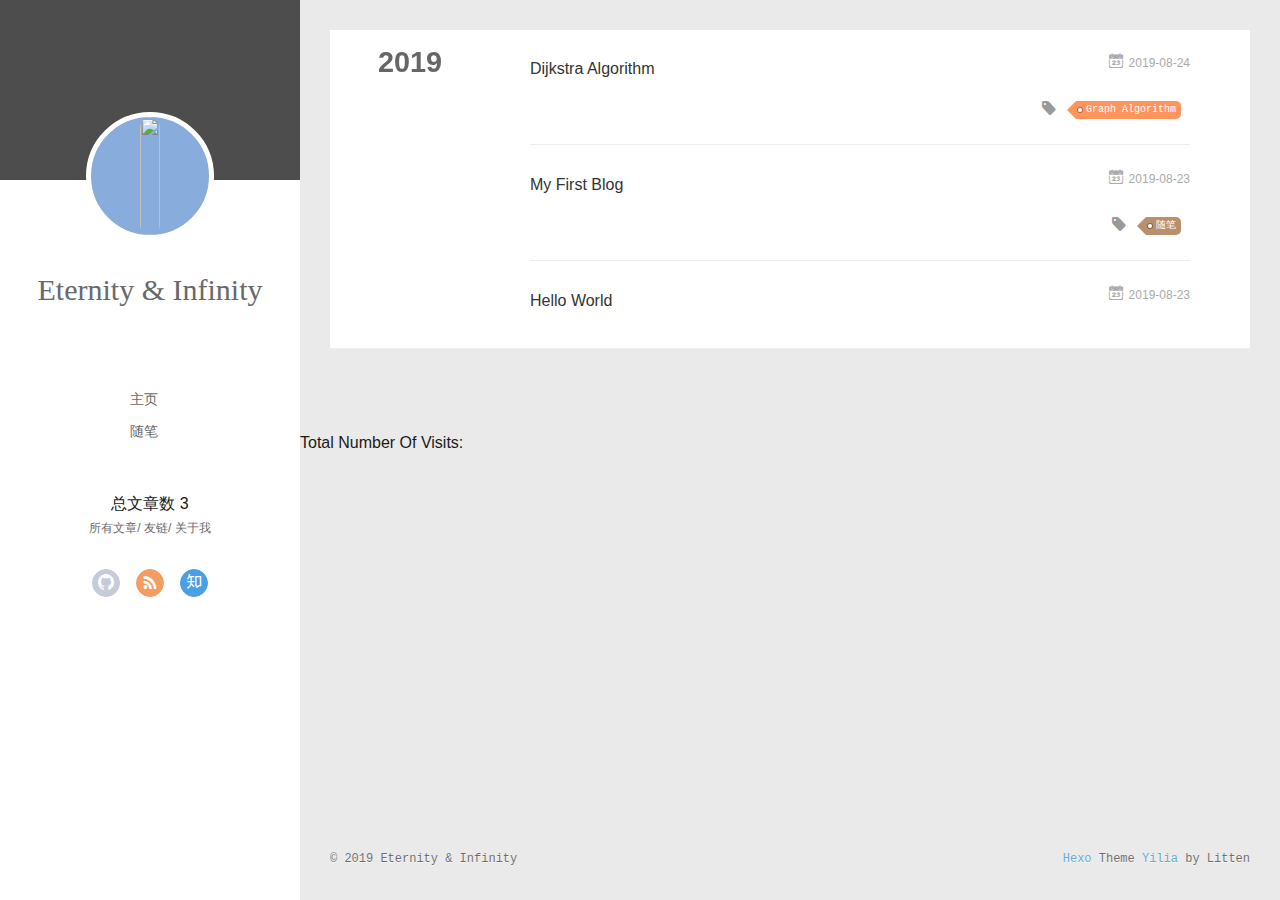
==== commit d5c55907: "Site updated: 2019-08-25 09:16:24" ====
--- a/archives/index.html
+++ b/archives/index.html
@@ -41,7 +41,7 @@
 <div class="intrude-less">
 	<header id="header" class="inner">
 		<a href="/" class="profilepic">
-			<img src="//source/img/head.png" class="js-avatar">
+			<img src="/source/img/head.png" class="js-avatar show">
 		</a>
 		<hgroup>
 		  <h1 class="header-author"><a href="/">Eternity &amp; Infinity</a></h1>
@@ -58,7 +58,7 @@
 			</ul>
 		</nav>
 		<nav>
-			总文章数 2
+			总文章数 3
 		</nav>
 		<nav class="header-smart-menu">
     		
@@ -164,6 +164,44 @@
   <div class="archive-article-inner">
     <header class="archive-article-header">
       	<div class="article-meta">
+	      	<a href="/2019/08/24/Dijkstra-Algorithm/" class="archive-article-date">
+  	<time datetime="2019-08-24T13:11:34.000Z" itemprop="datePublished"><i class="icon-calendar icon"></i>2019-08-24</time>
+</a>
+        </div>
+    	 
+  
+    <h1 itemprop="name">
+      <a class="archive-article-title" href="/2019/08/24/Dijkstra-Algorithm/">Dijkstra Algorithm</a>
+    </h1>
+  
+
+        <div class="article-info info-on-right">
+          
+	<div class="article-tag tagcloud">
+		<i class="icon-price-tags icon"></i>
+		<ul class="article-tag-list">
+			 
+        		<li class="article-tag-list-item">
+        			<a href="javascript:void(0)" class="js-tag article-tag-list-link color1">Graph Algorithm</a>
+        		</li>
+      		
+		</ul>
+	</div>
+
+          
+
+        </div>
+        <div class="clearfix"></div>
+    </header>
+  </div>
+</article>
+  
+    
+    
+    <article class="archive-article archive-type-post">
+  <div class="archive-article-inner">
+    <header class="archive-article-header">
+      	<div class="article-meta">
 	      	<a href="/2019/08/23/My-First-Blog/" class="archive-article-date">
   	<time datetime="2019-08-23T09:21:26.000Z" itemprop="datePublished"><i class="icon-calendar icon"></i>2019-08-23</time>
 </a>
@@ -321,6 +359,10 @@
             <input type="checkbox" q-on="click:toggleTag(e)" q-attr="checked:showTags">
           </label>
           <ul class="article-tag-list" q-show="showTags">
+             
+              <li class="article-tag-list-item">
+                <a href="javascript:void(0)" class="js-tag color1">Graph Algorithm</a>
+              </li>
              
               <li class="article-tag-list-item">
                 <a href="javascript:void(0)" class="js-tag color3">随笔</a>
@@ -406,7 +448,7 @@
     
     	<section class="tools-section tools-section-me" q-show="aboutme">
   	  	
-  	  		<div class="aboutme-wrap" id="js-aboutme">你在干什么？&lt;br&gt;&lt;br&gt;快把窗帘拉上！</div>
+  	  		<div class="aboutme-wrap" id="js-aboutme">The true nobility is in being superior to your&lt;br&gt;&lt;br&gt;previous self.</div>
   	  	
     	</section>
     
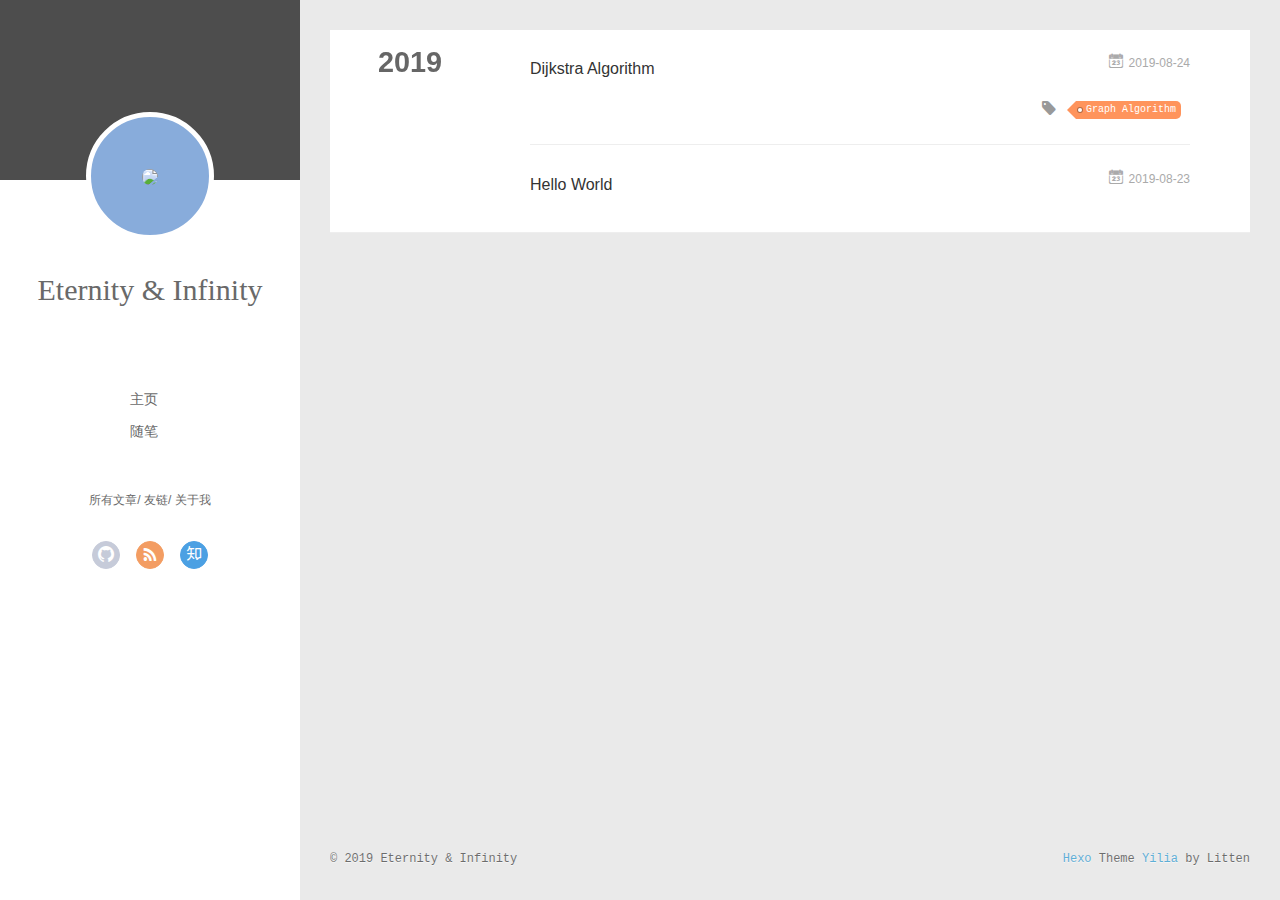
==== commit 6d11643c: "Site updated: 2019-08-26 12:39:33" ====
--- a/archives/index.html
+++ b/archives/index.html
@@ -41,7 +41,7 @@
 <div class="intrude-less">
 	<header id="header" class="inner">
 		<a href="/" class="profilepic">
-			<img src="/source/img/head.png" class="js-avatar show">
+			<img src="/source/img/head.png" class="js-avatar">
 		</a>
 		<hgroup>
 		  <h1 class="header-author"><a href="/">Eternity &amp; Infinity</a></h1>
@@ -56,9 +56,6 @@
 				<li><a href="/tags/随笔/">随笔</a></li>
 	        
 			</ul>
-		</nav>
-		<nav>
-			总文章数 3
 		</nav>
 		<nav class="header-smart-menu">
     		
@@ -100,7 +97,7 @@
 	<div class="intrude-less">
 		<header id="header" class="inner">
 			<div class="profilepic">
-				<img src="//source/img/head.png" class="js-avatar">
+				<img src="/source/img/head.png" class="js-avatar">
 			</div>
 			<hgroup>
 			  <h1 class="header-author js-header-author">Eternity &amp; Infinity</h1>
@@ -202,44 +199,6 @@
   <div class="archive-article-inner">
     <header class="archive-article-header">
       	<div class="article-meta">
-	      	<a href="/2019/08/23/My-First-Blog/" class="archive-article-date">
-  	<time datetime="2019-08-23T09:21:26.000Z" itemprop="datePublished"><i class="icon-calendar icon"></i>2019-08-23</time>
-</a>
-        </div>
-    	 
-  
-    <h1 itemprop="name">
-      <a class="archive-article-title" href="/2019/08/23/My-First-Blog/">My First Blog</a>
-    </h1>
-  
-
-        <div class="article-info info-on-right">
-          
-	<div class="article-tag tagcloud">
-		<i class="icon-price-tags icon"></i>
-		<ul class="article-tag-list">
-			 
-        		<li class="article-tag-list-item">
-        			<a href="javascript:void(0)" class="js-tag article-tag-list-link color3">随笔</a>
-        		</li>
-      		
-		</ul>
-	</div>
-
-          
-
-        </div>
-        <div class="clearfix"></div>
-    </header>
-  </div>
-</article>
-  
-    
-    
-    <article class="archive-article archive-type-post">
-  <div class="archive-article-inner">
-    <header class="archive-article-header">
-      	<div class="article-meta">
 	      	<a href="/2019/08/23/hello-world/" class="archive-article-date">
   	<time datetime="2019-08-23T07:54:37.791Z" itemprop="datePublished"><i class="icon-calendar icon"></i>2019-08-23</time>
 </a>
@@ -283,8 +242,6 @@
     </div>
   </div>
 </footer>
-<script async src="//busuanzi.ibruce.info/busuanzi/2.3/busuanzi.pure.mini.js"></script>
-<span id="busuanzi_container_site_pv">Total Number Of Visits: <span id="busuanzi_value_site_pv"></span></span>
     </div>
     <script>
 	var yiliaConfig = {
@@ -362,10 +319,6 @@
              
               <li class="article-tag-list-item">
                 <a href="javascript:void(0)" class="js-tag color1">Graph Algorithm</a>
-              </li>
-             
-              <li class="article-tag-list-item">
-                <a href="javascript:void(0)" class="js-tag color3">随笔</a>
               </li>
             
             <div class="clearfix"></div>
@@ -448,7 +401,7 @@
     
     	<section class="tools-section tools-section-me" q-show="aboutme">
   	  	
-  	  		<div class="aboutme-wrap" id="js-aboutme">The true nobility is in being superior to your&lt;br&gt;&lt;br&gt;previous self.</div>
+  	  		<div class="aboutme-wrap" id="js-aboutme">The true nobility is in being superior to your previous self.</div>
   	  	
     	</section>
     
--- a/main.0cf68a.css
+++ b/main.0cf68a.css
@@ -1,2 +1 @@
-.clearfix:after,.clearfix:before{content:"";display:table}.clearfix:after{clear:both}.left-col.show{box-shadow:0 0 6px 0 rgba(0,0,0,.75)}.mid-col,.mid-col.show .article,.tools-col,.tools-col .tools-section .search-tag.tagcloud .article-tag-list,.tools-col .tools-section .search-ul .search-tag span:hover,.tools-col .tools-section .search-ul .search-time span:hover,.tools-col .tools-section .search-ul .search-title:hover,.tools-col .tools-section .search-wrap .icon{transition:all .2s ease-in;-ms-transition:all .2s ease-in}@-webkit-keyframes leftIn{0%,60%,75%,90%,to{-webkit-animation-timing-function:cubic-bezier(.215,.61,.355,1);animation-timing-function:cubic-bezier(.215,.61,.355,1)}0%{-webkit-transform:translateZ(0);transform:translateZ(0)}60%{-webkit-transform:translate3d(358px,0,0);transform:translate3d(358px,0,0)}75%{-webkit-transform:translate3d(323px,0,0);transform:translate3d(323px,0,0)}90%{-webkit-transform:translate3d(338px,0,0);transform:translate3d(338px,0,0)}to{-webkit-transform:translate3d(333px,0,0);transform:translate3d(333px,0,0)}}@keyframes leftIn{0%,60%,75%,90%,to{-webkit-animation-timing-function:cubic-bezier(.215,.61,.355,1);animation-timing-function:cubic-bezier(.215,.61,.355,1)}0%{-webkit-transform:translateZ(0);transform:translateZ(0)}60%{-webkit-transform:translate3d(358px,0,0);transform:translate3d(358px,0,0)}75%{-webkit-transform:translate3d(323px,0,0);transform:translate3d(323px,0,0)}90%{-webkit-transform:translate3d(338px,0,0);transform:translate3d(338px,0,0)}to{-webkit-transform:translate3d(333px,0,0);transform:translate3d(333px,0,0)}}.mid-col.show{-webkit-animation-duration:.8s;animation-duration:.8s;-webkit-animation-fill-mode:both;animation-fill-mode:both;-webkit-animation-name:leftIn;animation-name:leftIn}@-webkit-keyframes leftOut{0%,60%,75%,90%,to{-webkit-animation-timing-function:cubic-bezier(.215,.61,.355,1);animation-timing-function:cubic-bezier(.215,.61,.355,1)}0%{-webkit-transform:translate3d(333px,0,0);transform:translate3d(333px,0,0)}60%{-webkit-transform:translate3d(-25px,0,0);transform:translate3d(-25px,0,0)}75%{-webkit-transform:translate3d(10px,0,0);transform:translate3d(10px,0,0)}90%{-webkit-transform:translate3d(-5px,0,0);transform:translate3d(-5px,0,0)}to{-webkit-transform:translateZ(0);transform:translateZ(0)}}@keyframes leftOut{0%,60%,75%,90%,to{-webkit-animation-timing-function:cubic-bezier(.215,.61,.355,1);animation-timing-function:cubic-bezier(.215,.61,.355,1)}0%{-webkit-transform:translate3d(333px,0,0);transform:translate3d(333px,0,0)}60%{-webkit-transform:translate3d(-25px,0,0);transform:translate3d(-25px,0,0)}75%{-webkit-transform:translate3d(10px,0,0);transform:translate3d(10px,0,0)}90%{-webkit-transform:translate3d(-5px,0,0);transform:translate3d(-5px,0,0)}to{-webkit-transform:translateZ(0);transform:translateZ(0)}}.mid-col.hide{-webkit-animation-duration:.8s;animation-duration:.8s;-webkit-animation-name:leftOut;animation-name:leftOut}@-webkit-keyframes smallLeftIn{0%,60%,75%,90%,to{-webkit-animation-timing-function:cubic-bezier(.215,.61,.355,1);animation-timing-function:cubic-bezier(.215,.61,.355,1)}0%{-webkit-transform:translateZ(0);transform:translateZ(0)}60%{-webkit-transform:translate3d(325px,0,0);transform:translate3d(325px,0,0)}75%{-webkit-transform:translate3d(290px,0,0);transform:translate3d(290px,0,0)}90%{-webkit-transform:translate3d(305px,0,0);transform:translate3d(305px,0,0)}to{-webkit-transform:translate3d(300px,0,0);transform:translate3d(300px,0,0)}}@keyframes smallLeftIn{0%,60%,75%,90%,to{-webkit-animation-timing-function:cubic-bezier(.215,.61,.355,1);animation-timing-function:cubic-bezier(.215,.61,.355,1)}0%{-webkit-transform:translateZ(0);transform:translateZ(0)}60%{-webkit-transform:translate3d(325px,0,0);transform:translate3d(325px,0,0)}75%{-webkit-transform:translate3d(290px,0,0);transform:translate3d(290px,0,0)}90%{-webkit-transform:translate3d(305px,0,0);transform:translate3d(305px,0,0)}to{-webkit-transform:translate3d(300px,0,0);transform:translate3d(300px,0,0)}}.tools-col.show{-webkit-animation-duration:.8s;animation-duration:.8s;-webkit-animation-fill-mode:both;animation-fill-mode:both;-webkit-animation-name:smallLeftIn;animation-name:smallLeftIn}@-webkit-keyframes smallleftOut{0%,60%,75%,90%,to{-webkit-animation-timing-function:cubic-bezier(.215,.61,.355,1);animation-timing-function:cubic-bezier(.215,.61,.355,1)}0%{-webkit-transform:translate3d(333px,0,0);transform:translate3d(333px,0,0)}60%{-webkit-transform:translate3d(-25px,0,0);transform:translate3d(-25px,0,0)}75%{-webkit-transform:translate3d(10px,0,0);transform:translate3d(10px,0,0)}90%{-webkit-transform:translate3d(-5px,0,0);transform:translate3d(-5px,0,0)}to{-webkit-transform:translateZ(0);transform:translateZ(0)}}@keyframes smallleftOut{0%,60%,75%,90%,to{-webkit-animation-timing-function:cubic-bezier(.215,.61,.355,1);animation-timing-function:cubic-bezier(.215,.61,.355,1)}0%{-webkit-transform:translate3d(333px,0,0);transform:translate3d(333px,0,0)}60%{-webkit-transform:translate3d(-25px,0,0);transform:translate3d(-25px,0,0)}75%{-webkit-transform:translate3d(10px,0,0);transform:translate3d(10px,0,0)}90%{-webkit-transform:translate3d(-5px,0,0);transform:translate3d(-5px,0,0)}to{-webkit-transform:translateZ(0);transform:translateZ(0)}}.tools-col.hide{-webkit-animation-duration:.8s;animation-duration:.8s;-webkit-animation-fill-mode:both;animation-fill-mode:both;-webkit-animation-name:smallleftOut;animation-name:smallleftOut}html{-ms-text-size-adjust:100%;-webkit-text-size-adjust:100%;-webkit-tap-highlight-color:transparent;height:100%}body{margin:0;font-size:14px;font-family:Helvetica Neue,Helvetica,STHeiTi,Arial,sans-serif;line-height:1.5;color:#333;background-color:#fff;min-height:100%}article,aside,details,figcaption,figure,footer,header,hgroup,main,menu,nav,section,summary{display:block}audio,canvas,progress,video{display:inline-block}audio:not([controls]){display:none;height:0}progress{vertical-align:baseline}[hidden],template{display:none}a{background:transparent;text-decoration:none;color:#08c}a:active{outline:0}abbr[title]{border-bottom:1px dotted}b,strong{font-weight:700}dfn{font-style:italic}mark{background:#ff0;color:#000}small{font-size:80%}sub,sup{font-size:75%;line-height:0;position:relative;vertical-align:baseline}sup{top:-.5em}sub{bottom:-.25em}img{border:0;vertical-align:middle;max-width:100%}svg:not(:root){overflow:hidden}pre{overflow:auto;white-space:pre;white-space:pre-wrap;word-wrap:break-word}code,kbd,pre,samp{font-family:monospace,monospace;font-size:1em}button,input,optgroup,select,textarea{color:inherit;font:inherit;margin:0;vertical-align:middle}button,input,select{overflow:visible}button,select{text-transform:none}button,html input[type=button],input[type=reset],input[type=submit]{-webkit-appearance:button;cursor:pointer}[disabled]{cursor:default}button::-moz-focus-inner,input::-moz-focus-inner{border:0;padding:0}input{line-height:normal}input[type=checkbox],input[type=radio]{box-sizing:border-box;padding:0}input[type=number]::-webkit-inner-spin-button,input[type=number]::-webkit-outer-spin-button{height:auto}input[type=search]{-webkit-appearance:textfield;box-sizing:border-box}input[type=search]::-webkit-search-cancel-button,input[type=search]::-webkit-search-decoration{-webkit-appearance:none}fieldset{border:1px solid silver;margin:0 2px;padding:.35em .625em .75em}legend{border:0;padding:0}textarea{overflow:auto;resize:vertical;vertical-align:top}optgroup{font-weight:700}button,input,select,textarea{outline:0}input,textarea{-webkit-user-modify:read-write-plaintext-only}input::-ms-clear,input::-ms-reveal{display:none}input::-moz-placeholder,textarea::-moz-placeholder{color:#999}input:-ms-input-placeholder,textarea:-ms-input-placeholder{color:#999}input::-webkit-input-placeholder,textarea::-webkit-input-placeholder{color:#999}.placeholder{color:#999}table{border-collapse:collapse;border-spacing:0}td,th{padding:0}blockquote,figure,form,h1,h2,h3,h4,h5,h6,p{margin:0}dd,dl,li,ol,ul{margin:0;padding:0}ol,ul{list-style:none outside none}h1,h2,h3{line-height:2;font-weight:400}h1{font-size:18px}h2{font-size:16px}h3{font-size:14px}i{font-style:normal}*{box-sizing:border-box}@font-face{font-family:iconfont;src:url(./fonts/iconfont.b322fa.eot);src:url(./fonts/iconfont.b322fa.eot#iefix) format("embedded-opentype"),url(./fonts/iconfont.8c627f.woff) format("woff"),url(./fonts/iconfont.16acc2.ttf) format("truetype"),url(./fonts/iconfont.45d7ee.svg#iconfont) format("svg")}[class*=" icon-"],[class^=icon-]{font-family:iconfont!important;speak:none;font-size:16px;font-style:normal;font-weight:400;font-variant:normal;text-transform:none;line-height:1;-webkit-font-smoothing:antialiased;-moz-osx-font-smoothing:grayscale}.icon-twitter:before{content:"\E600"}.icon-facebook:before{content:"\E601"}.icon-clock:before{content:"\E602"}.icon-mail:before{content:"\E609"}.icon-link:before{content:"\E6AB"}.icon-search:before{content:"\E65B"}.icon-smile:before{content:"\E64A"}.icon-roundrightfill:before{content:"\E65A"}.icon-list:before{content:"\E682"}.icon-book:before{content:"\E6FE"}.icon-home:before{content:"\E6BB"}.icon-share:before{content:"\E618"}.icon-back:before{content:"\E625"}.icon-qq:before{content:"\E62D"}.icon-weibo:before{content:"\E619"}.icon-segmentfault:before{content:"\E603"}.icon-sort:before{content:"\E700"}.icon-jianshu:before{content:"\E613"}.icon-circle-left:before{content:"\E71F"}.icon-circle-right:before{content:"\E720"}.icon-loading:before{content:"\E614"}.icon-acfun:before{content:"\E604"}.icon-close:before{content:"\E60C"}.icon-tumblr:before{content:"\E6B0"}.icon-calendar:before{content:"\E667"}.icon-rss:before{content:"\E877"}.icon-price-tags:before{content:"\E6F9"}.icon-quo-left:before{content:"\E7F5"}.icon-quo-right:before{content:"\E7F6"}.icon-back1:before{content:"\E64E"}.icon-github:before{content:"\E735"}.icon-film:before{content:"\E7B7"}.icon-weixin:before{content:"\E61F"}.icon-qzone:before{content:"\E680"}.icon-category:before{content:"\E605"}.icon-douban:before{content:"\E64C"}.icon-roundleftfill:before{content:"\E799"}.icon-tuding:before{content:"\E651"}.icon-zhihu:before{content:"\E61B"}.icon-linkedin:before{content:"\E6D4"}.icon-google:before{content:"\E635"}.icon-plane:before{content:"\E62F"}.icon-bilibili:before{content:"\E622"}.icon-psn:before{content:"\E6C7"}body,button,input,select,textarea{color:#1a1a1a;font-family:lucida grande,lucida sans unicode,lucida,helvetica,Hiragino Sans GB,Microsoft YaHei,WenQuanYi Micro Hei,sans-serif;font-size:16px;font-size:1rem;line-height:1.75}body{overflow-y:hidden;background:#eaeaea}#container,body,html{height:100%;overflow-x:hidden;overflow-y:auto}#mobile-nav{display:none}#container{position:relative;min-height:100%}#container .anm-canvas{display:none}#container.show .anm-canvas{display:block;position:fixed}.body-wrap{margin-bottom:80px}.mid-col{position:absolute;right:0;min-height:100%;background:#eaeaea;left:300px;width:auto}.mid-col.show{background:none;opacity:.9}.mid-col.show .article{background:hsla(0,0%,100%,.3)}.left-col{background:#fff;width:300px;position:fixed;opacity:1;transition:all .2s ease-in;height:100%;z-index:999}.left-col .overlay{width:100%;height:180px;position:absolute}.left-col .intrude-less{width:76%;text-align:center;margin:112px auto 0}.left-col #header{width:100%;height:300px;position:relative;border-bottom:1px solid color-border}.left-col #header a{color:#696969}.left-col #header a:hover{color:#b0a0aa}.left-col #header .header-subtitle{text-align:center;color:#999;font-size:14px;line-height:25px;overflow:hidden;text-overflow:ellipsis;display:-webkit-box;-webkit-line-clamp:2;-webkit-box-orient:vertical}.left-col #header .header-menu{font-weight:300;line-height:31px;text-transform:uppercase;float:none;min-height:150px;margin-left:-12px;text-align:center;display:-webkit-box;-webkit-box-orient:horizontal;-webkit-box-pack:center;-webkit-box-align:center}.left-col #header .header-menu li{cursor:default}.left-col #header .header-menu li a{font-size:14px;min-width:300px}.left-col #header .header-smart-menu{font-size:12px;margin-bottom:20px}.left-col #header .header-smart-menu a:after{content:"/"}.left-col #header .header-smart-menu a:last-child:after{content:""}.left-col #header .profilepic{display:block;border:5px solid #fff;border-radius:300px;width:128px;height:128px;margin:0 auto;position:relative;overflow:hidden;background:#88acdb;-webkit-transition:all .2s ease-in;display:-webkit-box;-webkit-box-orient:horizontal;-webkit-box-pack:center;-webkit-box-align:center;text-align:center}.left-col #header .profilepic img{border-radius:300px;opacity:1;-webkit-transition:all .2s ease-in}.left-col #header .profilepic img.show{width:100%;height:100%;opacity:1}.left-col #header .header-author{text-align:center;margin:.67em 0;font-family:"Times New Roman",Georgia,Serif
-;font-size:30px;transition:.3s}::-webkit-scrollbar{width:10px;height:10px}::-webkit-scrollbar-button{width:0;height:0}::-webkit-scrollbar-button:end:decrement,::-webkit-scrollbar-button:start:increment{display:none}::-webkit-scrollbar-corner{display:block}::-webkit-scrollbar-thumb{border-radius:8px;background-color:rgba(0,0,0,.2)}::-webkit-scrollbar-thumb:hover{border-radius:8px;background-color:rgba(0,0,0,.5)}::-webkit-scrollbar-thumb,::-webkit-scrollbar-track{border-right:1px solid transparent;border-left:1px solid transparent}::-webkit-scrollbar-track:hover{background-color:rgba(0,0,0,.15)}::-webkit-scrollbar-button:start{width:10px;height:10px;background:url(./img/scrollbar_arrow.png) no-repeat 0 0}::-webkit-scrollbar-button:start:hover{background:url(./img/scrollbar_arrow.png) no-repeat -15px 0}::-webkit-scrollbar-button:start:active{background:url(./img/scrollbar_arrow.png) no-repeat -30px 0}::-webkit-scrollbar-button:end{width:10px;height:10px;background:url(./img/scrollbar_arrow.png) no-repeat 0 -18px}::-webkit-scrollbar-button:end:hover{background:url(./img/scrollbar_arrow.png) no-repeat -15px -18px}::-webkit-scrollbar-button:end:active{background:url(./img/scrollbar_arrow.png) no-repeat -30px -18px}.article-entry .highlight,.article-entry pre{background:#272822;margin:10px 0;padding:10px;overflow:auto;color:#fff;font-size:.9em;line-height:22.400000000000002px}.article-entry .gist .gist-file .gist-data .line-numbers,.article-entry .highlight .gutter pre,.article-entry .highlight .gutter pre .line{color:#666}.article-entry code,.article-entry pre{font-family:Source Code Pro,Consolas,Monaco,Menlo,monospace}.article-entry code{background:#eee;padding:0 .3em;border:none}.article-entry pre code{background:none;text-shadow:none;padding:0;color:#fff}.article-entry .highlight{border-radius:4px}.article-entry .highlight pre{border:none;margin:0;padding:0}.article-entry .highlight table{margin:0;width:auto}.article-entry .highlight td{border:none;padding:0}.article-entry .highlight figcaption{color:highlight-comment;line-height:1em;margin-bottom:1em}.article-entry .highlight figcaption:after,.article-entry .highlight figcaption:before{content:"";display:table}.article-entry .highlight figcaption:after{clear:both}.article-entry .highlight figcaption a{float:right}.article-entry .highlight .gutter pre{text-align:right;padding-right:20px}.article-entry .highlight .gutter pre .line{text-shadow:none}.article-entry .highlight .line{color:#fff;min-height:19px}.article-entry .gist{margin:0 -20px;border-style:solid;border-color:#ddd;border-width:1px 0;background:#272822;padding:15px 20px 15px 0}.article-entry .gist .gist-file{border:none;font-family:Source Code Pro,Consolas,Monaco,Menlo,monospace;margin:0}.article-entry .gist .gist-file .gist-data{background:none;border:none}.article-entry .gist .gist-file .gist-data .line-numbers{background:none;border:none;padding:0 20px 0 0}.article-entry .gist .gist-file .gist-data .line-data{padding:0!important}.article-entry .gist .gist-file .highlight{margin:0;padding:0;border:none}.article-entry .gist .gist-file .gist-meta{background:#272822;color:highlight-comment;font:.85em Helvetica Neue,Helvetica,Arial,sans-serif;text-shadow:0 0;padding:0;margin-top:1em;margin-left:20px}.article-entry .gist .gist-file .gist-meta a{color:#258fb8;font-weight:400}.article-entry .gist .gist-file .gist-meta a:hover{text-decoration:underline}pre .comment{color:#75715e}pre .class .params,pre .function .keyword,pre .keyword{color:#66d9ef}pre .css .value,pre .doctype,pre .function,pre .params,pre .tag{color:#fff}pre .at_rule,pre .at_rule .keyword,pre .css~* .tag,pre .preprocessor,pre .preprocessor .keyword,pre .title{color:#f92672}pre .attribute,pre .built_in,pre .class,pre .css~* .class,pre .function .title{color:#a6e22e}pre .string,pre .value{color:#e6db74}pre .number{color:#7163d7}pre .css~* .id,pre .id{color:#fd971f}#header .tagcloud a{color:#fff}.tagcloud a{display:inline-block;text-decoration:none;font-weight:400;font-size:10px;color:#fff;height:18px;line-height:18px;float:left;padding:0 5px 0 10px;position:relative;border-radius:0 5px 5px 0;margin:5px 9px 5px 8px;font-family:Menlo,Monaco,Andale Mono,lucida console,Courier New,monospace}.tagcloud a:hover{opacity:.8}.tagcloud a:before{content:" ";width:0;height:0;position:absolute;top:0;left:-18px;border:9px solid transparent}.tagcloud a:after{content:" ";width:4px;height:4px;background-color:#fff;border-radius:4px;box-shadow:0 0 0 1px rgba(0,0,0,.3);position:absolute;top:7px;left:2px}.tagcloud a.color1{background:#ff945c}.tagcloud a.color1:before{border-right-color:#ff945c}.tagcloud a.color2{background:#cc8167}.tagcloud a.color2:before{border-right-color:#cc8167}.tagcloud a.color3{background:#ba8f6c}.tagcloud a.color3:before{border-right-color:#ba8f6c}.tagcloud a.color4{background:#94635c}.tagcloud a.color4:before{border-right-color:#94635c}.tagcloud a.color5{background:#7b5d5f}.tagcloud a.color5:before{border-right-color:#7b5d5f}.article-tag-list .article-tag-list-item{float:left}.article-pop-out .icon-tuding{color:#999;float:left;margin-right:10px;margin-top:6px}.article-category,.article-category .article-tag-list,.article-tag,.article-tag .article-tag-list{float:left}.article-category .icon,.article-tag .icon{color:#999;float:left;margin-right:10px;margin-top:6px}.article-pop-out{float:left}.archive-article-date{color:#999;margin-right:7.6923%;float:right}.archive-article-date .icon{margin:5px 5px 5px 0}.glass{background-color:rgba(54,70,93,.9);z-index:998;transition:opacity .15s;width:100%;height:100%;display:none}.glass,.tagcloud-ctn{left:0;opacity:1;bottom:0;position:fixed;right:0;top:0}.tagcloud-ctn{z-index:90120;background-size:100% 100%}.tagcloud-ctn .tagcloud-global{position:fixed;top:50%;left:50%;margin-top:-115px;margin-left:-315px;width:630px}.tagcloud-ctn .tagcloud-global a{width:80px;height:80px;border-radius:50%;background:#f2992e;color:#fff;display:block;float:left;line-height:80px;text-align:center}.tagcloud-ctn .tagcloud-global .tab-post-types .tab-post-type:first-child .post-type-icon{background:#f2992e}.tagcloud-ctn .tagcloud-global .tab-post-types .tab-post-type:nth-child(2) .post-type-icon{background:#56bc8a}.tagcloud-ctn .tagcloud-global .tab-post-types .tab-post-type:nth-child(3) .post-type-icon{background:#4aa8d8}.tagcloud-ctn .tagcloud-global .tab-post-types .tab-post-type:nth-child(4) .post-type-icon{background:#a77dc2}.tagcloud-ctn .tagcloud-global .tab-post-types .tab-post-type:nth-child(5) .post-type-icon{background:#dd765d}#header .header-nav{width:100%;position:absolute;transition:-webkit-transform .3s ease-in;transition:transform .3s ease-in;transition:transform .3s ease-in,-webkit-transform .3s ease-in}#header .header-nav .social{margin-top:10px;text-align:center;display:-webkit-box;display:-ms-flexbox;display:flex;-ms-flex-wrap:wrap;flex-wrap:wrap;-webkit-box-pack:center;-ms-flex-pack:center;justify-content:center}#header .header-nav .social a{border-radius:50%;display:-moz-inline-stack;display:inline-block;vertical-align:middle;*vertical-align:auto;zoom:1;*display:inline;margin:0 8px 15px;transition:.3s;text-align:center;color:#fff;opacity:.7;width:28px;height:28px;line-height:26px}#header .header-nav .social a:hover{opacity:1}#header .header-nav .social a.weibo{background:#aaf;border:1px solid #aaf}#header .header-nav .social a.weibo:hover{border:1px solid #aaf}#header .header-nav .social a.segmentfault{background:#009a61;border:1px solid #009a61}#header .header-nav .social a.segmentfault:hover{border:1px solid #009a61}#header .header-nav .social a.rss{background:#ef7522;border:1px solid #ef7522}#header .header-nav .social a.rss:hover{border:1px solid #cf5d0f}#header .header-nav .social a.github{background:#afb6ca;border:1px solid #afb6ca}#header .header-nav .social a.github:hover{border:1px solid #909ab6}#header .header-nav .social a.facebook{background:#3b5998;border:1px solid #3b5998}#header .header-nav .social a.facebook:hover{border:1px solid #2d4373}#header .header-nav .social a.google{background:#c83d20;border:1px solid #c83d20}#header .header-nav .social a.google:hover{border:1px solid #9c3019}#header .header-nav .social a.twitter{background:#55cff8;border:1px solid #55cff8}#header .header-nav .social a.twitter:hover{border:1px solid #24c1f6}#header .header-nav .social a.linkedin{background:#005a87;border:1px solid #005a87}#header .header-nav .social a.linkedin:hover{border:1px solid #006b98}#header .header-nav .social a.acfun{background:#fd4c5d;border:1px solid #fd4c5d}#header .header-nav .social a.acfun:hover{border:1px solid #fd4c5d}#header .header-nav .social a.bilibili{background:#e15280;border:1px solid #e15280}#header .header-nav .social a.bilibili:hover{border:1px solid #e15280}#header .header-nav .social a.zhihu{background:#0078d8;border:1px solid #0078d8}#header .header-nav .social a.zhihu:hover{border:1px solid #0078d8}#header .header-nav .social a.douban{background:#06c611;border:1px solid #06c611}#header .header-nav .social a.douban:hover{border:1px solid #06c611}#header .header-nav .social a.mail{background:#005a87;border:1px solid #005a87}#header .header-nav .social a.mail:hover{border:1px solid #006b98}#header .header-nav .social a.jianshu{background:#ff5722;border:1px solid #ff5722}#header .header-nav .social a.jianshu:hover{border:1px solid #ff5722}#header .header-nav .social a.weixin{background:#4caf50;border:1px solid #4caf50}#header .header-nav .social a.weixin:hover{border:1px solid #4caf50}#header .header-nav .social a.qq{background:#34baad;border:1px solid #34baad}#header .header-nav .social a.qq:hover{border:1px solid #34baad}#header .header-nav .social a.psn{background:#086ef6;border:1px solid #086ef6}#header .header-nav .social a.psn:hover{border:1px solid #086ef6}#page-nav{text-align:center;margin-top:30px}#page-nav .page-number{width:20px;height:25px;background:#4d4d4d;display:inline-block;color:#fff;line-height:25px;font-size:12px;margin:0 5px 30px;border-radius:2px}#page-nav .page-number:hover{background:#5e5e5e}#page-nav .current{background:#88acdb;cursor:default}#page-nav .current:hover{background:#88acdb}#page-nav .extend{color:#4d4d4d;margin:0 27px;opacity:1}#page-nav .extend:hover{color:#5e5e5e}#page-nav:hover .extend{opacity:1}.archives-wrap{position:relative;margin:0 30px;padding-right:60px;border-bottom:1px solid #eee;background:#fff}.archives-wrap:first-child{margin-top:30px}.archives-wrap:last-child{margin-bottom:80px}.archives-wrap .archive-year-wrap{line-height:35px;width:200px;position:absolute;padding-top:15px;font-size:1.8em;z-index:1}.archives-wrap .archive-year-wrap a{color:#666;font-weight:700;padding-left:48px}.archives{position:relative}.archives .article-info{border:none}.archives .archive-article{margin-left:200px;padding:20px 0;border-bottom:1px solid #eee;border-top:1px solid #fff;position:relative}.archives .archive-article:first-child{border-top:none}.archives .archive-article:last-child{border-bottom:none}.archives .archive-article-title{font-size:16px;color:#333;transition:color .3s}.archives .archive-article-title:hover{color:#657b83}.archives .archive-article-title span{display:block;color:#a8a8a8;font-size:12px;line-height:14px;height:7px;padding-left:2px}.archives .archive-article-title span:before{display:inline-block;content:"\201C";font-family:serif;font-size:30px;float:left;margin:4px 4px 0 -12px;color:#c8c8c8}.archive-article-inner .icon-clock{margin-right:5px}.archive-article-inner .archive-article-header{position:relative;min-height:36px}.archive-article-inner .article-meta{position:relative;float:right;margin-top:-10px;color:#555;background:none;text-align:right;width:auto}.archive-article-inner .article-meta .article-date time{color:#aaa}.archive-article-inner .article-meta .archive-article-date,.archive-article-inner .article-meta .article-tag-list{margin-right:30px;display:-moz-inline-stack;display:inline-block;vertical-align:middle;zoom:1;color:#666;font-size:14px}.archive-article-inner .article-meta .archive-article-date{cursor:default;font-size:12px;margin-bottom:5px;margin-top:-10px;margin-right:0}.archive-article-inner .article-meta .article-category:before{float:left;margin-top:1px;left:15px}.archive-article-inner .article-meta .article-category .article-category-link{width:auto;max-width:83px;padding-left:10px}.archive-article-inner .article-meta .article-tag-list{margin-top:0}.archive-article-inner .article-meta .article-tag-list:before{left:15px}.archive-article-inner .article-meta .article-tag-list .article-tag-list-item{display:inline-block;width:auto;max-width:83px;padding-left:8px;font-size:12px}.tools-col{width:300px;height:100%;position:fixed;left:0;top:0;z-index:0;padding:0;opacity:0;-webkit-overflow-scrolling:touch;overflow-scrolling:touch}.tools-col.show{opacity:1}.tools-col.hide{z-index:0}.tools-col .tools-nav{display:none}.tools-col .tools-section,.tools-col .tools-wrap{height:100%;color:#e5e5e5;width:360px;overflow:hidden;overflow-y:auto}.tools-col .tools-section ::-webkit-scrollbar,.tools-col .tools-wrap ::-webkit-scrollbar{display:none}.tools-col .tools-section .search-wrap{width:310px;margin:20px 20px 10px;position:relative}.tools-col .tools-section .search-wrap .search-ipt{width:310px;color:#fff;background:none;border:none;border-bottom:2px solid #fff;font-family:Roboto,serif}.tools-col .tools-section .search-wrap .icon{position:absolute;right:0;top:7px;color:#fff;cursor:pointer}.tools-col .tools-section .search-wrap .icon:hover{-webkit-transform:scale(1.2);transform:scale(1.2)}.tools-col .tools-section .search-wrap ::-webkit-input-placeholder{color:#ededed}.tools-col .tools-section .search-tag.tagcloud{text-align:center;position:relative}.tools-col .tools-section .search-tag.tagcloud .search-tag-wording{font-size:12px;float:right;margin:4px 75px 0 0}.tools-col .tools-section .search-tag.tagcloud .search-switch{width:40px;height:25px;display:block}.tools-col .tools-section .search-tag.tagcloud .search-switch input{width:40px;height:14px;position:absolute;top:0;right:30px;z-index:2;border:0;background:0 0;-webkit-appearance:none;outline:0}.tools-col .tools-section .search-tag.tagcloud .search-switch input:before{content:"";width:40px;height:14px;border:1px solid #bdcabc;background-color:#fdfdfd;border-radius:20px;cursor:pointer;display:inline-block;position:relative;vertical-align:middle;box-sizing:content-box;box-shadow:inset 0 0 0 0 #dfdfdf;transition:border .4s,box-shadow .4s;background-clip:content-box}.tools-col .tools-section .search-tag.tagcloud .search-switch input:checked:before{border-color:#64bd63;box-shadow:inset 0 0 0 .16rem #64bd63;background-color:#64bd63;transition:border .4s,box-shadow .4s,background-color 1.2s}.tools-col .tools-section .search-tag.tagcloud .search-switch input:checked:after{left:27px;background:#fff}.tools-col .tools-section .search-tag.tagcloud .search-switch input:after{content:"";width:14px;height:14px;position:absolute;top:16px;left:2px;-webkit-transform:translateY(-50%);border-radius:100%;background-color:#91c0f1;box-shadow:0 1px 1px rgba(0,0,0,.4);transition:left .2s;cursor:pointer}.tools-col .tools-section .search-tag.tagcloud .article-tag-list{display:none;margin:15px 10px 0;padding:10px;background:hsla(0,0%,100%,.2)}.tools-col .tools-section .search-tag.tagcloud .article-tag-list.show{display:block}.tools-col .tools-section .search-tag.tagcloud .a{float:none}.tools-col .tools-section .search-ul{margin-top:10px;color:rgba(77,77,77,.75);-webkit-overflow-scrolling:touch;overflow-scrolling:touch;overflow-y:auto}.tools-col .tools-section .search-ul .search-li{padding:10px 20px;border-bottom:1px dotted #dcdcdc}.tools-col .tools-section .search-ul .search-li:hover{background:hsla(0,0%,100%,.2)}.tools-col .tools-section .search-ul .search-title{overflow:hidden;white-space:nowrap;text-overflow:ellipsis;display:block;color:#fffff8;text-shadow:1px 1px rgba(77,77,77,.25)}.tools-col .tools-section .search-ul .search-title .icon{margin-right:10px;color:#fffdd8}.tools-col .tools-section .search-ul .search-title:hover{color:#fff}.tools-col .tools-section .search-ul .search-tag,.tools-col .tools-section .search-ul .search-time{font-size:12px;color:#fffdd8;margin-right:10px}.tools-col .tools-section .search-ul .search-tag .icon,.tools-col .tools-section .search-ul .search-time .icon{margin-right:0}.tools-col .tools-section .search-ul .search-tag span,.tools-col .tools-section .search-ul .search-time span{cursor:pointer}.tools-col .tools-section .search-ul .search-tag span:hover,.tools-col .tools-section .search-ul .search-time span:hover{color:#fff}.tools-col .tools-section .search-ul .search-time{float:left}.tools-col .tools-section .search-ul .search-tag span{margin-right:5px}.tools-col .tools-section-friends{padding-top:30px}.tools-col .aboutme-wrap{display:-webkit-box;display:-ms-flexbox;display:flex;-webkit-box-align:center;-ms-flex-align:center;align-items:center;-webkit-box-pack:center;-ms-flex-pack:center;justify-content:center;width:100%;height:100%;color:#fffdd8;text-shadow:1px 1px rgba(77,77,77,.45)}.body-wrap>article{position:relative}@-webkit-keyframes cd-bounce-1{0%{opacity:0;-webkit-transform:scale(1)}60%{opacity:1;-webkit-transform:scale(1.01)}to{-webkit-transform:scale(1)}}@keyframes cd-bounce-1{0%{opacity:0;-webkit-transform:scale(1);transform:scale(1)}60%{opacity:1;-webkit-transform:scale(1.01);transform:scale(1.01)}to{-webkit-transform:scale(1);transform:scale(1)}}.article{margin:30px;position:relative;border:1px solid #ddd;border-top:1px solid #fff;border-bottom:1px solid #fff;background:#fff;transition:all .2s ease-in}.article img{max-width:100%}.article-inner h1.article-title,.article-title{color:#696969;margin-left:0;font-weight:300;line-height:35px;margin-bottom:20px;font-size:26px;transition:color .3s}.article-header{border-left:5px solid #4d4d4d;padding:30px 0 15px 25px;padding-left:7.6923%}.article-meta{width:150px;font-size:14;text-align:right;position:absolute;right:0;top:23px;text-align:center;z-index:1}.article-meta time{color:#aaa}.article-meta time .icon-clock{margin-right:8px;font-size:16px}.article-more-link{margin-top:0;text-align:left;float:right}.article-more-link a{background:#4d4d4d;color:#fff;font-size:12px;padding:5px 8px;line-height:16px;border-radius:2px;transition:background .3s}.article-more-link a:hover{background:#3c3c3c}.article-more-link a.hidden{visibility:hidden}.article-info.info-on-right{margin:10px 0 0;float:right}.article-info-index.article-info{padding-top:20px;margin:30px 7.6923% 0;min-height:72px;border-top:1px solid #ddd}.article-info-post.article-info{padding:0;border:none;margin:-30px 0 20px 7.6923%}.article-inner p{margin:0 0 1.75em}.article-inner{border-color:#d1d1d1}.article-inner h1{font-size:28px;font-size:1.75rem;line-height:1.25;margin-top:2em;margin-bottom:1em}.article-inner h2{font-size:23px;font-size:1.4375rem;line-height:1.2173913043;margin-top:2.4347826087em;margin-bottom:1.2173913043em}.article-inner h3{font-size:19px;font-size:1.1875rem;line-height:1.1052631579;margin-top:2.9473684211em;margin-bottom:1.4736842105em}.article-inner h4,.article-inner h5,.article-inner h6{font-size:16px;font-size:1rem;line-height:1.3125;margin-top:3.5em;margin-bottom:1.75em}.article-inner h4{letter-spacing:.140625em;text-transform:uppercase}.article-inner h6{font-style:italic}.article-inner h1,.article-inner h2,.article-inner h3,.article-inner h4,.article-inner h5,.article-inner h6{font-weight:900}.article-inner h1:first-child,.article-inner h2:first-child,.article-inner h3:first-child,.article-inner h4:first-child,.article-inner h5:first-child,.article-inner h6:first-child{margin-top:0}.article-inner h1:first-child{margin-bottom:10px;display:inline}.article-entry{line-height:1.8em;padding-right:7.6923%;padding-left:7.6923%}.article-entry p{margin-top:10px}.article-entry li code,.article-entry p code{padding:1px 3px;margin:0 3px;background:#ddd;border:1px solid #ccc;font-family:Menlo,Monaco,Andale Mono,lucida console,Courier New,monospace;word-wrap:break-word;font-size:14px}.article-entry blockquote{background:#ddd;border-left:5px solid #ccc;padding:15px 20px;margin-top:10px;border-left:5px solid #657b83;background:#f6f6f6}.article-entry blockquote p{margin-top:0;margin-bottom:0}.article-entry em{font-style:italic}.article-entry ul li:before{content:"";width:6px;height:6px;border:1px solid #999;border-radius:10px;background:#aaa;display:inline-block;margin-right:10px;float:left;margin-top:10px}.article-entry ol{counter-reset:item}.article-entry ol li:before{counter-increment:item;content:counter(item) ".";margin-right:10px}.article-entry ol,.article-entry ul{font-size:14px;margin:10px 0}.article-entry li ol,.article-entry li ul{margin-left:30px}.article-entry li ol li:before,.article-entry li ul li:before{content:"";background:#dedede}.article-entry h1{margin-top:30px}.article-entry h2,.article-entry h3,.article-entry h4,.article-entry h5,.article-entry h6{margin-top:20px;font-weight:700;color:#574c4c;padding-bottom:5px;border-bottom:1px solid #ddd}.article-entry video{max-width:100%}.article-entry strong{font-weight:700}.article-entry .caption{display:block;font-size:.8em;color:#aaa}.article-entry hr{height:0;margin-top:20px;margin-bottom:20px;border-left:0;border-right:0;border-top:1px solid #ddd;border-bottom:1px solid #fff}.article-entry pre{line-height:1.5;margin-top:10px;padding:5px 15px;overflow-x:auto;color:#657b83;border:1px solid #ccc;text-shadow:0 1px #444;font-family:Menlo,Monaco,Andale Mono,lucida console,Courier New,monospace}.article-entry pre code{font-size:14px}.article-entry table{width:100%;border:1px solid #dedede;margin:15px 0;border-collapse:collapse}.article-entry table td,.article-entry table tr{height:35px}.article-entry table thead tr{background:#f8f8f8}.article-entry table tbody tr:hover{background:#efefef}.article-entry table td,.article-entry table th{border:1px solid #dedede;padding:0 10px}.article-entry figure table{border:none;width:auto;margin:0}.article-entry figure table tbody tr:hover{background:none}#article-nav{margin:0 0 20px;padding:0 32px 10px;min-height:30px}#article-nav .article-nav-link-wrap{font-size:14px}#article-nav .article-nav-link-wrap .article-nav-title{display:inline-block;font-size:16px;transition:color .3s}#article-nav .article-nav-link-wrap:hover .article-nav-title,#article-nav .article-nav-link-wrap:hover i{color:#4d4d4d}#article-nav #article-nav-older{float:right}#disqus_thread,#gitment-ctn,#SOHUCS,.cloud-tie-wrapper,.duoshuo{padding:0 30px!important;min-height:20px}#SOHUCS #SOHU_MAIN .module-cmt-list .block-cont-gw{border-bottom:1px dashed #c8c8c8!important}.share-wrap{min-height:20px}.share-btn{float:right;position:relative}.share-icons{display:-webkit-box;display:-ms-flexbox;display:flex;-webkit-box-pack:center;-ms-flex-pack:center;justify-content:center;-webkit-box-align:center;-ms-flex-align:center;align-items:center;-ms-flex-wrap:wrap;flex-wrap:wrap}.share-icons a{border:1px solid #fff;border-radius:50%;display:-moz-inline-stack;display:inline-block;vertical-align:middle;zoom:1;margin:10px;transition:.3s;text-align:center;color:#fff;opacity:.7;width:28px;height:28px;line-height:26px;text-shadow:1px 1px 1px #509eb7}.share-icons a:active{color:#fff}.share-icons a:hover{-webkit-transform:scale(1.2);transform:scale(1.2)}.share-icons a.share-outer{border:none;color:#fff;background:#4d4d4d;text-shadow:none}.page-modal{position:fixed;top:24%;left:50%;z-index:1001;padding:20px;text-align:center;color:#727272;background:#fff;border-radius:4px;box-shadow:0 2px 5px 0 rgba(0,0,0,.16),0 2px 10px 0 rgba(0,0,0,.12);opacity:0;-webkit-transform:translate(-50%,-200%);transform:translate(-50%,-200%)}.page-modal p{margin-bottom:10px}.page-modal.ready{visibility:hidden;display:block;-webkit-transform:translate(-50%,-100%);transform:translate(-50%,-100%);transition:.3s}.page-modal.in{visibility:visible;opacity:1;-webkit-transform:translate(-50%);transform:translate(-50%)}.page-modal .close{position:absolute;right:15px;top:15px;color:rgba(0,0,0,.2);font-size:16px;line-height:20px}.page-modal .close:active,.page-modal .close:hover{color:rgba(0,0,0,.4)}.mask{visibility:hidden;position:fixed;top:0;left:0;bottom:0;z-index:1000;width:100%;height:100%;background:#000;opacity:0;filter:alpha(opacity=0);pointer-events:none;transition:.3s ease-in-out}.mask.in{visibility:visible;pointer-events:auto;opacity:.3}.page-reward{margin:60px 0;text-align:center}.page-reward .page-reward-btn{position:relative;display:inline-block;width:56px;height:56px;line-height:56px;font-size:20px;color:#fff;background:#f44336;border-radius:50%;box-shadow:0 2px 5px 0 rgba(0,0,0,.16),0 2px 10px 0 rgba(0,0,0,.12);transition:.4s ease-in-out}.page-reward .page-reward-btn:active,.page-reward .page-reward-btn:hover{box-shadow:0 6px 12px rgba(0,0,0,.2),0 4px 15px rgba(0,0,0,.2)}.page-reward .page-reward-btn .tooltip-item{display:block;width:56px;height:56px}.page-reward .reward-box{display:-webkit-box;display:-ms-flexbox;display:flex;-ms-flex-pack:distribute;justify-content:space-around}.page-reward .reward-p{color:#fff;font-weight:700;text-shadow:1px 1px 1px #45b9e0}.page-reward .reward-p .icon{margin:0 10px;color:#ddd}.page-reward .reward-type{font-size:16px;display:block;color:#4d4d4d;margin:20px 0 0}.page-reward .reward-img{width:130px;height:130px;border:6px solid #fff;border-radius:3px}.wrap-side-operation{position:fixed;right:40px;bottom:50px;z-index:999;font-size:14px}.wrap-side-operation .icon-plane{color:#fff;text-shadow:1px 1px 1px #509eb7;opacity:.7;font-size:52px;line-height:40px;width:40px;text-align:center;display:block}.mod-side-operation{width:40px;text-align:center}.jump-container:hover .icon-back{background:rgba(36,193,246,.9)}.jump-container,.toc-container{position:relative;cursor:pointer;width:40px;height:40px;opacity:.8}.jump-plan-container{position:absolute;top:-11px;left:-4px;width:50px;height:61px;overflow:hidden}.jump-plan-container .jump-plane{display:block;position:absolute;width:42px;height:66px;-webkit-transform:translateY(68px);transform:translateY(68px);left:-2px}.mod-side-operation__jump-to-top .icon-back{transition:.3s;color:#fff;background:#ccc;-webkit-transform:rotate(90deg);transform:rotate(90deg);font-size:32px;line-height:40px;width:40px;text-align:center;display:block}.mod-side-operation__jump-to-top .icon-back:hover{background:#24c1f6;color:#24c1f6}.toc-container.tooltip-left{background:#ccc;margin-top:10px;transition:.3s}.toc-container.tooltip-left:hover{background:rgba(36,193,246,.9)}.toc-container.tooltip-left .icon-font{font-size:22px;line-height:40px;color:#fff}.toc-container.tooltip-left .tooltip{width:40px;height:40px;top:0;left:0}.toc-container.tooltip-left .tooltip-east .tooltip-content{min-height:100px;text-align:left;padding:5px 0 5px 20px;right:4.7em;min-width:200px;width:auto;font-size:14px;text-shadow:1px 1px 1px #398199;bottom:-10px;-webkit-transform-origin:100% 100%;transform-origin:100% 100%;-webkit-transform:translate3d(0,-10px,0) rotate3d(1,1,1,-30deg);transform:translate3d(0,-10px,0) rotate3d(1,1,1,-30deg)}.toc-container.tooltip-left .tooltip-east .tooltip-content a{color:#fff}.toc-container.tooltip-left .tooltip-east .tooltip-content:after{top:auto;bottom:23px}.toc-container.tooltip-left .tooltip-east .tooltip-content .toc-article{max-height:500px;overflow-x:hidden;overflow-y:auto}.toc-container.tooltip-left .tooltip-east .tooltip-content .toc-article li ol,.toc-container.tooltip-left .tooltip-east .tooltip-content .toc-article li ul{margin-left:30px}.toc-container.tooltip-left .tooltip-east .tooltip-content .toc-article li{white-space:nowrap}.toc-container.tooltip-left .tooltip:hover .tooltip-content{bottom:-10px;-webkit-transform:translate(0);transform:translate(0)}.tooltip-left .tooltip{position:absolute;z-index:999;cursor:pointer;width:28px;height:28px;top:-10px;right:10px}.tooltip-left .tooltip:hover a.share-outer{background:#24c1f6}@-webkit-keyframes pulse{0%{-webkit-transform:scale3d(.5,.5,1)}to{-webkit-transform:scaleX(1)}}@keyframes pulse{0%{-webkit-transform:scale3d(.5,.5,1);transform:scale3d(.5,.5,1)}to{-webkit-transform:scaleX(1);transform:scaleX(1)}}.tooltip-left .tooltip-content{position:absolute;background:rgba(36,193,246,.9);z-index:9999;width:200px;bottom:50%;margin-bottom:-10px;border-radius:20px;font-size:1.1em;text-align:center;color:#fff;opacity:0;cursor:default;pointer-events:none;-webkit-font-smoothing:antialiased;transition:opacity .3s,-webkit-transform .3s;transition:opacity .3s,transform .3s;transition:opacity .3s,transform .3s,-webkit-transform .3s}.tooltip-left .tooltip-west .tooltip-content{left:3.5em;-webkit-transform-origin:-2em 50%;transform-origin:-2em 50%;-webkit-transform:translate3d(0,50%,0) rotate3d(1,1,1,30deg);transform:translate3d(0,50%,0) rotate3d(1,1,1,30deg)}.tooltip-left .tooltip-east .tooltip-content{right:3.5em;-webkit-transform-origin:calc(100% + 2em) 50%;transform-origin:calc(100% + 2em) 50%;-webkit-transform:translate3d(0,50%,0) rotate3d(1,1,1,-30deg);transform:translate3d(0,50%,0) rotate3d(1,1,1,-30deg)}.tooltip-left .tooltip:hover .tooltip-content{opacity:1;-webkit-transform:translate3d(0,50%,0) rotate3d(0,0,0,0);transform:translate3d(0,50%,0) rotate3d(0,0,0,0);pointer-events:auto}.tooltip-left .tooltip-content:after,.tooltip-left .tooltip-content:before{content:"";position:absolute}.tooltip-left .tooltip-content:before{height:100%;width:3em}.tooltip-left .tooltip-content:after{width:2em;height:2em;top:50%;margin:-1em 0 0;background:url(./fonts/tooltip.4004ff.svg) no-repeat 50%;background-size:100%}.tooltip-left .tooltip-west .tooltip-content:after,.tooltip-left .tooltip-west .tooltip-content:before{right:99%}.tooltip-left .tooltip-east .tooltip-content:after,.tooltip-left .tooltip-east .tooltip-content:before{left:99%}.tooltip-left .tooltip-east .tooltip-content:after{-webkit-transform:scaleX(-1);transform:scaleX(-1)}.tooltip-top .tooltip{display:inline;position:relative;z-index:999}.tooltip-top .tooltip:after{content:"";position:absolute;width:100%;height:20px;bottom:100%;left:50%;pointer-events:none;-webkit-transform:translateX(-50%);transform:translateX(-50%)}.tooltip-top .tooltip:hover:after{pointer-events:auto}.tooltip-top .tooltip-content{position:absolute;z-index:9999;width:370px;left:50%;bottom:100%;font-size:20px;line-height:1.4;text-align:center;font-weight:400;color:#4d4d4d;background:transparent;opacity:0;margin:0 0 -10px -185px;cursor:default;pointer-events:none;font-family:Satisfy,cursive;-webkit-font-smoothing:antialiased;transition:opacity .3s .3s;padding-bottom:80px}.tooltip-top .tooltip:hover .tooltip-content{opacity:1;pointer-events:auto;transition-delay:0s}.tooltip-top .tooltip-content span{display:block}.tooltip-top .tooltip-text{border-bottom:10px solid #4d4d4d;overflow:hidden;-webkit-transform:scaleX(0);transform:scaleX(0);transition:-webkit-transform .3s .3s;transition:transform .3s .3s;transition:transform .3s .3s,-webkit-transform .3s .3s}.tooltip-top .tooltip:hover .tooltip-text{transition-delay:0s;-webkit-transform:scaleX(1);transform:scaleX(1)}.tooltip-top .tooltip-inner{background:rgba(36,193,246,.9);padding:40px;-webkit-transform:translate3d(0,100%,0);transform:translate3d(0,100%,0);webkit-transition:-webkit-transform .3s;transition:-webkit-transform .3s;transition:transform .3s;transition:transform .3s,-webkit-transform .3s}.tooltip-top .tooltip:hover .tooltip-inner{transition-delay:.3s;-webkit-transform:translateZ(0);transform:translateZ(0)}.tooltip-top .tooltip-content:after{content:"";left:50%;border:solid transparent;height:0;width:0;position:absolute;pointer-events:none;border-color:transparent;border-top-color:#4d4d4d;border-width:10px;margin-left:-10px}#footer{font-size:12px;font-family:Menlo,Monaco,Andale Mono,lucida console,Courier New,monospace;text-shadow:0 1px #fff;position:absolute;bottom:30px;opacity:.6;width:100%;text-align:center}#footer .outer{padding:0 30px}.footer-left{float:left}.footer-right{float:right}@media screen and (max-width:800px){#container,body,html{height:auto;overflow-x:hidden;overflow-y:auto}#mobile-nav{display:block}.body-wrap{margin-bottom:0}.left-col{display:none}.mid-col{left:0}#header .header-nav,.mid-col{position:relative}.wrap-side-operation{display:none}.cloud-tie-wrapper{padding:0;min-height:20px}.tools-col{left:-300px;width:300px}.tools-col .tools-wrap{padding-top:48px}.tools-col .tools-section,.tools-col .tools-wrap{width:300px}.tools-col .tools-section .search-wrap,.tools-col .tools-wrap .search-wrap{width:280px}.tools-col .tools-section .search-tag.tagcloud,.tools-col .tools-wrap .search-tag.tagcloud{margin-right:-30px}.tools-col .tools-section .search-ul .search-li,.tools-col .tools-wrap .search-ul .search-li{padding:5px 20px}.tools-col.show .header-menu.tools-nav{display:block}#container .header-author.fixed{position:fixed;top:-29px;width:100%;color:#ddd}.mobile-mask{width:100%;height:100%;position:fixed;top:0;left:0;background:rgba(0,0,0,.85);z-index:999}.btnctn{position:fixed;width:50px;height:50px;top:-5px;z-index:4}.btnctn .slider-trigger{position:absolute;z-index:101;width:42px;height:42px;text-align:center;line-height:50px}.btnctn .slider-trigger.back{top:0;left:0}.btnctn .slider-trigger.list{bottom:0;left:0}.btnctn .slider-trigger:hover{background:#444}.btnctn .slider-trigger .icon{font-size:24px;color:#fff}.article-header{border-left:none;padding:0;border-bottom:1px dotted #ddd}.article-header h1{margin-bottom:10px}.article-header .archive-article-date{float:none}.header-subtitle .icon{margin:0 10px;color:#d0d0d0}.article-info-index.article-info{min-height:40px;padding-top:10px;margin:0;border-top:1px solid #ddd}.article-info-post.article-info{margin:0;padding-top:10px;border:none}#viewer-box .viewer-box-l{font-size:14px}.article-nav-link-wrap{margin:5px 0;display:block;clear:both}.article-nav-link-wrap .icon-circle-right{float:left;margin:6px 4px 0 0}.article{padding:10px;margin:10px 0;border:0;font-size:16px;color:#555}.article .article-more-link{margin:0}.article .article-entry{padding:10px 0 30px}.article .article-inner h1.article-title,.article .article-title{font-size:18px;font-weight:300;display:block;margin:0}.article .article-meta{width:auto;height:30px;margin-top:-5px;position:ralative}.article .article-meta .article-date{font-size:12px;border-radius:0;color:#666;background:none;height:auto;padding:0;margin:0;width:100%;text-align:left;margin-left:10px}.article .article-meta .article-date time{width:auto;float:right;margin-right:10px}.article .article-meta .article-tag-list{margin-top:7px;position:absolute;right:10px;top:0}.article .article-meta .article-tag-list:before{float:left;margin-top:1px;left:0}.article .article-meta .article-tag-list .article-tag-list-item{float:left;padding-left:0;width:auto;max-width:83px}.article .article-meta .article-category{margin-top:7px;position:absolute;right:10px;top:-30px}.article .article-meta .article-category:before{float:left;margin-top:1px;left:15px}.article .article-meta .article-category .article-category-link{max-width:83px;width:auto;padding-left:10px}.article #article-nav-older{float:none;display:block}.share{padding:3px 10px}#disqus_thread,.duoshuo{padding:0 13px}#article-nav{margin:0;padding:5px 10px 10px}#article-nav #article-nav-older{float:none}#article-nav .article-nav-link-wrap .article-nav-title{font-size:16px}#page-nav .extend{opacity:1}.instagram .open-ins{left:2px;top:-30px;color:#aaa}.info-on-right{float:none}.archives-wrap{margin:10px 10px 0;padding:10px}.archives-wrap .archive-article-title{font-size:16px}.archives-wrap .archive-year-wrap{position:relative;padding:0}.archives-wrap .archive-year-wrap a{padding:0}.archives-wrap .article-meta .archive-article-date{font-size:12px;margin-right:10px;margin-top:-5px}.archives-wrap .article-meta .article-tag-list-link{font-size:12px}.archives .archive-article{padding:10px 0;margin-left:0}#footer{position:relative;bottom:0}#footer .footer-left{float:none;margin-bottom:10px}#footer .footer-right{float:none}#mobile-nav .header-author{margin:0;position:relative;z-index:2;color:#424242}#mobile-nav .overlay{height:110px;position:absolute;width:100%;z-index:2;background:#4d4d4d}#mobile-nav #header{padding:10px 0 0}#mobile-nav #header .profilepic{display:block;position:relative;z-index:100}.header-menu{height:auto;margin:10px 0 20px}.header-menu.tools-nav{display:none;position:fixed;left:0;width:100%;z-index:9999}.header-menu.tools-nav ul{margin-right:28px}.header-menu.tools-nav li,.header-menu.tools-nav ul{border-color:#fff}.header-menu.tools-nav li a,.header-menu.tools-nav ul a{color:#fff}.header-menu.tools-nav li a.active,.header-menu.tools-nav ul a.active{background:#81b5cc}.header-menu ul{text-align:center;cursor:default;display:-webkit-box;display:-ms-flexbox;display:flex;margin:0 auto;-webkit-box-align:center;-ms-flex-align:center;align-items:center;-ms-flex-pack:distribute;justify-content:space-around;position:relative;z-index:1;border:1px solid #a0a0a0;border-radius:3px}.header-menu li{border-left:1px solid #a0a0a0}.header-menu li:first-child{border-left:0}.header-menu li:last-child{border-right:0}.header-menu li a{font-size:14px;overflow:hidden;text-overflow:ellipsis;white-space:nowrap;display:block;color:#a0a0a0}.header-menu li a.active{color:#eaeaea;background:#a0a0a0}.profilepic{display:block;border:5px solid #fff;border-radius:300px;width:128px;height:128px;margin:0 auto;position:relative;overflow:hidden;background:#88acdb;-webkit-transition:all .2s ease-in;display:-webkit-box;-webkit-box-orient:horizontal;-webkit-box-pack:center;-webkit-box-align:center;text-align:center}.header-author{text-align:center;margin:.67em 0;font-family:Roboto,serif;font-size:30px;transition:.3s}.header-subtitle{text-align:center;color:#999;font-size:14px;line-height:25px;overflow:hidden;text-overflow:ellipsis;display:-webkit-box;-webkit-line-clamp:2;-webkit-box-orient:vertical;padding:0 24px}}/*! PhotoSwipe Default UI CSS by Dmitry Semenov | photoswipe.com | MIT license */.pswp__button{width:44px;height:44px;position:relative;background:none;cursor:pointer;overflow:visible;-webkit-appearance:none;display:block;border:0;padding:0;margin:0;float:right;opacity:.75;transition:opacity .2s;box-shadow:none}.pswp__button:focus,.pswp__button:hover{opacity:1}.pswp__button:active{outline:none;opacity:.9}.pswp__button::-moz-focus-inner{padding:0;border:0}.pswp__ui--over-close .pswp__button--close{opacity:1}.pswp__button,.pswp__button--arrow--left:before,.pswp__button--arrow--right:before{background:url(./img/default-skin.png) 0 0 no-repeat;background-size:264px 88px;width:44px;height:44px}@media (-webkit-min-device-pixel-ratio:1.1),(-webkit-min-device-pixel-ratio:1.09375),(min-resolution:1.1dppx),(min-resolution:105dpi){.pswp--svg .pswp__button,.pswp--svg .pswp__button--arrow--left:before,.pswp--svg .pswp__button--arrow--right:before{background-image:url(./fonts/default-skin.b257fa.svg)}.pswp--svg .pswp__button--arrow--left,.pswp--svg .pswp__button--arrow--right{background:none}}.pswp__button--close{background-position:0 -44px}.pswp__button--share{background-position:-44px -44px}.pswp__button--fs{display:none}.pswp--supports-fs .pswp__button--fs{display:block}.pswp--fs .pswp__button--fs{background-position:-44px 0}.pswp__button--zoom{display:none;background-position:-88px 0}.pswp--zoom-allowed .pswp__button--zoom{display:block}.pswp--zoomed-in .pswp__button--zoom{background-position:-132px 0}.pswp--touch .pswp__button--arrow--left,.pswp--touch .pswp__button--arrow--right{visibility:hidden}.pswp__button--arrow--left,.pswp__button--arrow--right{background:none;top:50%;margin-top:-50px;width:70px;height:100px;position:absolute}.pswp__button--arrow--left{left:0}.pswp__button--arrow--right{right:0}.pswp__button--arrow--left:before,.pswp__button--arrow--right:before{content:"";top:35px;background-color:rgba(0,0,0,.3);height:30px;width:32px;position:absolute}.pswp__button--arrow--left:before{left:6px;background-position:-138px -44px}.pswp__button--arrow--right:before{right:6px;background-position:-94px -44px}.pswp__counter,.pswp__share-modal{-webkit-user-select:none;-moz-user-select:none;-ms-user-select:none;user-select:none}.pswp__share-modal{display:block;background:rgba(0,0,0,.5);width:100%;height:100%;top:0;left:0;padding:10px;position:absolute;z-index:1600;opacity:0;transition:opacity .25s ease-out;-webkit-backface-visibility:hidden;will-change:opacity}.pswp__share-modal--hidden{display:none}.pswp__share-tooltip{z-index:1620;position:absolute;background:#fff;top:56px;border-radius:2px;display:block;width:auto;right:44px;box-shadow:0 2px 5px rgba(0,0,0,.25);-webkit-transform:translateY(6px);transform:translateY(6px);transition:-webkit-transform .25s;transition:transform .25s;transition:transform .25s,-webkit-transform .25s;-webkit-backface-visibility:hidden;will-change:transform}.pswp__share-tooltip a{display:block;padding:8px 12px;font-size:14px;line-height:18px}.pswp__share-tooltip a,.pswp__share-tooltip a:hover{color:#000;text-decoration:none}.pswp__share-tooltip a:first-child{border-radius:2px 2px 0 0}.pswp__share-tooltip a:last-child{border-radius:0 0 2px 2px}.pswp__share-modal--fade-in{opacity:1}.pswp__share-modal--fade-in .pswp__share-tooltip{-webkit-transform:translateY(0);transform:translateY(0)}.pswp--touch .pswp__share-tooltip a{padding:16px 12px}a.pswp__share--facebook:before{content:"";display:block;width:0;height:0;position:absolute;top:-12px;right:15px;border:6px solid transparent;border-bottom-color:#fff;-webkit-pointer-events:none;-moz-pointer-events:none;pointer-events:none}a.pswp__share--facebook:hover{background:#3e5c9a;color:#fff}a.pswp__share--facebook:hover:before{border-bottom-color:#3e5c9a}a.pswp__share--twitter:hover{background:#55acee;color:#fff}a.pswp__share--pinterest:hover{background:#ccc;color:#ce272d}a.pswp__share--download:hover{background:#ddd}.pswp__counter{position:absolute;left:0;top:0;height:44px;font-size:13px;line-height:44px;color:#fff;opacity:.75;padding:0 10px}.pswp__caption{position:absolute;left:0;bottom:0;width:100%;min-height:44px}.pswp__caption small{font-size:11px;color:#bbb}.pswp__caption__center{text-align:left;max-width:420px;margin:0 auto;font-size:13px;padding:10px;line-height:20px;color:#ccc}.pswp__caption--empty{display:none}.pswp__caption--fake{visibility:hidden}.pswp__preloader{width:44px;height:44px;position:absolute;top:0;left:50%;margin-left:-22px;opacity:0;transition:opacity .25s ease-out;will-change:opacity;direction:ltr}.pswp__preloader__icn{width:20px;height:20px;margin:12px}.pswp__preloader--active{opacity:1}.pswp__preloader--active .pswp__preloader__icn{background:url(./img/preloader.gif) 0 0 no-repeat}.pswp--css_animation .pswp__preloader--active{opacity:1}.pswp--css_animation .pswp__preloader--active .pswp__preloader__icn{-webkit-animation:clockwise .5s linear infinite;animation:clockwise .5s linear infinite}.pswp--css_animation .pswp__preloader--active .pswp__preloader__donut{-webkit-animation:donut-rotate 1s cubic-bezier(.4,0,.22,1) infinite;animation:donut-rotate 1s cubic-bezier(.4,0,.22,1) infinite}.pswp--css_animation .pswp__preloader__icn{background:none;opacity:.75;width:14px;height:14px;position:absolute;left:15px;top:15px;margin:0}.pswp--css_animation .pswp__preloader__cut{position:relative;width:7px;height:14px;overflow:hidden}.pswp--css_animation .pswp__preloader__donut{box-sizing:border-box;width:14px;height:14px;border:2px solid #fff;border-radius:50%;border-left-color:transparent;border-bottom-color:transparent;position:absolute;top:0;left:0;background:none;margin:0}@media screen and (max-width:1024px){.pswp__preloader{position:relative;left:auto;top:auto;margin:0;float:right}}@-webkit-keyframes clockwise{0%{-webkit-transform:rotate(0deg);transform:rotate(0deg)}to{-webkit-transform:rotate(1turn);transform:rotate(1turn)}}@keyframes clockwise{0%{-webkit-transform:rotate(0deg);transform:rotate(0deg)}to{-webkit-transform:rotate(1turn);transform:rotate(1turn)}}@-webkit-keyframes donut-rotate{0%{-webkit-transform:rotate(0);transform:rotate(0)}50%{-webkit-transform:rotate(-140deg);transform:rotate(-140deg)}to{-webkit-transform:rotate(0);transform:rotate(0)}}@keyframes donut-rotate{0%{-webkit-transform:rotate(0);transform:rotate(0)}50%{-webkit-transform:rotate(-140deg);transform:rotate(-140deg)}to{-webkit-transform:rotate(0);transform:rotate(0)}}.pswp__ui{-webkit-font-smoothing:auto;visibility:visible;opacity:1;z-index:1550}.pswp__top-bar{position:absolute;left:0;top:0;height:44px;width:100%}.pswp--has_mouse .pswp__button--arrow--left,.pswp--has_mouse .pswp__button--arrow--right,.pswp__caption,.pswp__top-bar{-webkit-backface-visibility:hidden;will-change:opacity;transition:opacity 333ms cubic-bezier(.4,0,.22,1)}.pswp--has_mouse .pswp__button--arrow--left,.pswp--has_mouse .pswp__button--arrow--right{visibility:visible}.pswp__caption,.pswp__top-bar{background-color:rgba(0,0,0,.5)}.pswp__ui--fit .pswp__caption,.pswp__ui--fit .pswp__top-bar{background-color:rgba(0,0,0,.3)}.pswp__ui--idle .pswp__button--arrow--left,.pswp__ui--idle .pswp__button--arrow--right,.pswp__ui--idle .pswp__top-bar{opacity:0}.pswp__ui--hidden .pswp__button--arrow--left,.pswp__ui--hidden .pswp__button--arrow--right,.pswp__ui--hidden .pswp__caption,.pswp__ui--hidden .pswp__top-bar{opacity:.001}.pswp__ui--one-slide .pswp__button--arrow--left,.pswp__ui--one-slide .pswp__button--arrow--right,.pswp__ui--one-slide .pswp__counter{display:none}.pswp__element--disabled{display:none!important}.pswp--minimal--dark .pswp__top-bar{background:none}/*! PhotoSwipe main CSS by Dmitry Semenov | photoswipe.com | MIT license */.pswp{display:none;position:absolute;width:100%;height:100%;left:0;top:0;overflow:hidden;-ms-touch-action:none;touch-action:none;z-index:1500;-webkit-text-size-adjust:100%;-webkit-backface-visibility:hidden;outline:none}.pswp *{box-sizing:border-box}.pswp img{max-width:none}.pswp--animate_opacity{opacity:.001;will-change:opacity;transition:opacity 333ms cubic-bezier(.4,0,.22,1)}.pswp--open{display:block}.pswp--zoom-allowed .pswp__img{cursor:zoom-in}.pswp--zoomed-in .pswp__img{cursor:-webkit-grab;cursor:grab}.pswp--dragging .pswp__img{cursor:-webkit-grabbing;cursor:grabbing}.pswp__bg{background:#000;opacity:0;-webkit-transform:translateZ(0);transform:translateZ(0);-webkit-backface-visibility:hidden}.pswp__bg,.pswp__scroll-wrap{position:absolute;left:0;top:0;width:100%;height:100%}.pswp__scroll-wrap{overflow:hidden}.pswp__container,.pswp__zoom-wrap{-ms-touch-action:none;touch-action:none;position:absolute;left:0;right:0;top:0;bottom:0}.pswp__container,.pswp__img{-webkit-user-select:none;-moz-user-select:none;-ms-user-select:none;user-select:none;-webkit-tap-highlight-color:transparent;-webkit-touch-callout:none}.pswp__zoom-wrap{position:absolute;width:100%;-webkit-transform-origin:left top;transform-origin:left top;transition:-webkit-transform 333ms cubic-bezier(.4,0,.22,1);transition:transform 333ms cubic-bezier(.4,0,.22,1);transition:transform 333ms cubic-bezier(.4,0,.22,1),-webkit-transform 333ms cubic-bezier(.4,0,.22,1)}.pswp__bg{will-change:opacity;transition:opacity 333ms cubic-bezier(.4,0,.22,1)}.pswp--animated-in .pswp__bg,.pswp--animated-in .pswp__zoom-wrap{transition:none}.pswp__container,.pswp__zoom-wrap{-webkit-backface-visibility:hidden}.pswp__item{right:0;bottom:0;overflow:hidden}.pswp__img,.pswp__item{position:absolute;left:0;top:0}.pswp__img{width:auto;height:auto}.pswp__img--placeholder{-webkit-backface-visibility:hidden}.pswp__img--placeholder--blank{background:#222}.pswp--ie .pswp__img{width:100%!important;height:auto!important;left:0;top:0}.pswp__error-msg{position:absolute;left:0;top:50%;width:100%;text-align:center;font-size:14px;line-height:16px;margin-top:-8px;color:#ccc}.pswp__error-msg a{color:#ccc;text-decoration:underline}+.clearfix:after,.clearfix:before{content:"";display:table}.clearfix:after{clear:both}.left-col.show{box-shadow:0 0 6px 0 rgba(0,0,0,.75)}.mid-col,.mid-col.show .article,.tools-col,.tools-col .tools-section .search-tag.tagcloud .article-tag-list,.tools-col .tools-section .search-ul .search-tag span:hover,.tools-col .tools-section .search-ul .search-time span:hover,.tools-col .tools-section .search-ul .search-title:hover,.tools-col .tools-section .search-wrap .icon{transition:all .2s ease-in;-ms-transition:all .2s ease-in}@-webkit-keyframes leftIn{0%,60%,75%,90%,to{-webkit-animation-timing-function:cubic-bezier(.215,.61,.355,1);animation-timing-function:cubic-bezier(.215,.61,.355,1)}0%{-webkit-transform:translateZ(0);transform:translateZ(0)}60%{-webkit-transform:translate3d(358px,0,0);transform:translate3d(358px,0,0)}75%{-webkit-transform:translate3d(323px,0,0);transform:translate3d(323px,0,0)}90%{-webkit-transform:translate3d(338px,0,0);transform:translate3d(338px,0,0)}to{-webkit-transform:translate3d(333px,0,0);transform:translate3d(333px,0,0)}}@keyframes leftIn{0%,60%,75%,90%,to{-webkit-animation-timing-function:cubic-bezier(.215,.61,.355,1);animation-timing-function:cubic-bezier(.215,.61,.355,1)}0%{-webkit-transform:translateZ(0);transform:translateZ(0)}60%{-webkit-transform:translate3d(358px,0,0);transform:translate3d(358px,0,0)}75%{-webkit-transform:translate3d(323px,0,0);transform:translate3d(323px,0,0)}90%{-webkit-transform:translate3d(338px,0,0);transform:translate3d(338px,0,0)}to{-webkit-transform:translate3d(333px,0,0);transform:translate3d(333px,0,0)}}.mid-col.show{-webkit-animation-duration:.8s;animation-duration:.8s;-webkit-animation-fill-mode:both;animation-fill-mode:both;-webkit-animation-name:leftIn;animation-name:leftIn}@-webkit-keyframes leftOut{0%,60%,75%,90%,to{-webkit-animation-timing-function:cubic-bezier(.215,.61,.355,1);animation-timing-function:cubic-bezier(.215,.61,.355,1)}0%{-webkit-transform:translate3d(333px,0,0);transform:translate3d(333px,0,0)}60%{-webkit-transform:translate3d(-25px,0,0);transform:translate3d(-25px,0,0)}75%{-webkit-transform:translate3d(10px,0,0);transform:translate3d(10px,0,0)}90%{-webkit-transform:translate3d(-5px,0,0);transform:translate3d(-5px,0,0)}to{-webkit-transform:translateZ(0);transform:translateZ(0)}}@keyframes leftOut{0%,60%,75%,90%,to{-webkit-animation-timing-function:cubic-bezier(.215,.61,.355,1);animation-timing-function:cubic-bezier(.215,.61,.355,1)}0%{-webkit-transform:translate3d(333px,0,0);transform:translate3d(333px,0,0)}60%{-webkit-transform:translate3d(-25px,0,0);transform:translate3d(-25px,0,0)}75%{-webkit-transform:translate3d(10px,0,0);transform:translate3d(10px,0,0)}90%{-webkit-transform:translate3d(-5px,0,0);transform:translate3d(-5px,0,0)}to{-webkit-transform:translateZ(0);transform:translateZ(0)}}.mid-col.hide{-webkit-animation-duration:.8s;animation-duration:.8s;-webkit-animation-name:leftOut;animation-name:leftOut}@-webkit-keyframes smallLeftIn{0%,60%,75%,90%,to{-webkit-animation-timing-function:cubic-bezier(.215,.61,.355,1);animation-timing-function:cubic-bezier(.215,.61,.355,1)}0%{-webkit-transform:translateZ(0);transform:translateZ(0)}60%{-webkit-transform:translate3d(325px,0,0);transform:translate3d(325px,0,0)}75%{-webkit-transform:translate3d(290px,0,0);transform:translate3d(290px,0,0)}90%{-webkit-transform:translate3d(305px,0,0);transform:translate3d(305px,0,0)}to{-webkit-transform:translate3d(300px,0,0);transform:translate3d(300px,0,0)}}@keyframes smallLeftIn{0%,60%,75%,90%,to{-webkit-animation-timing-function:cubic-bezier(.215,.61,.355,1);animation-timing-function:cubic-bezier(.215,.61,.355,1)}0%{-webkit-transform:translateZ(0);transform:translateZ(0)}60%{-webkit-transform:translate3d(325px,0,0);transform:translate3d(325px,0,0)}75%{-webkit-transform:translate3d(290px,0,0);transform:translate3d(290px,0,0)}90%{-webkit-transform:translate3d(305px,0,0);transform:translate3d(305px,0,0)}to{-webkit-transform:translate3d(300px,0,0);transform:translate3d(300px,0,0)}}.tools-col.show{-webkit-animation-duration:.8s;animation-duration:.8s;-webkit-animation-fill-mode:both;animation-fill-mode:both;-webkit-animation-name:smallLeftIn;animation-name:smallLeftIn}@-webkit-keyframes smallleftOut{0%,60%,75%,90%,to{-webkit-animation-timing-function:cubic-bezier(.215,.61,.355,1);animation-timing-function:cubic-bezier(.215,.61,.355,1)}0%{-webkit-transform:translate3d(333px,0,0);transform:translate3d(333px,0,0)}60%{-webkit-transform:translate3d(-25px,0,0);transform:translate3d(-25px,0,0)}75%{-webkit-transform:translate3d(10px,0,0);transform:translate3d(10px,0,0)}90%{-webkit-transform:translate3d(-5px,0,0);transform:translate3d(-5px,0,0)}to{-webkit-transform:translateZ(0);transform:translateZ(0)}}@keyframes smallleftOut{0%,60%,75%,90%,to{-webkit-animation-timing-function:cubic-bezier(.215,.61,.355,1);animation-timing-function:cubic-bezier(.215,.61,.355,1)}0%{-webkit-transform:translate3d(333px,0,0);transform:translate3d(333px,0,0)}60%{-webkit-transform:translate3d(-25px,0,0);transform:translate3d(-25px,0,0)}75%{-webkit-transform:translate3d(10px,0,0);transform:translate3d(10px,0,0)}90%{-webkit-transform:translate3d(-5px,0,0);transform:translate3d(-5px,0,0)}to{-webkit-transform:translateZ(0);transform:translateZ(0)}}.tools-col.hide{-webkit-animation-duration:.8s;animation-duration:.8s;-webkit-animation-fill-mode:both;animation-fill-mode:both;-webkit-animation-name:smallleftOut;animation-name:smallleftOut}html{-ms-text-size-adjust:100%;-webkit-text-size-adjust:100%;-webkit-tap-highlight-color:transparent;height:100%}body{margin:0;font-size:14px;font-family:Helvetica Neue,Helvetica,STHeiTi,Arial,sans-serif;line-height:1.5;color:#333;background-color:#fff;min-height:100%}article,aside,details,figcaption,figure,footer,header,hgroup,main,menu,nav,section,summary{display:block}audio,canvas,progress,video{display:inline-block}audio:not([controls]){display:none;height:0}progress{vertical-align:baseline}[hidden],template{display:none}a{background:transparent;text-decoration:none;color:#08c}a:active{outline:0}abbr[title]{border-bottom:1px dotted}b,strong{font-weight:700}dfn{font-style:italic}mark{background:#ff0;color:#000}small{font-size:80%}sub,sup{font-size:75%;line-height:0;position:relative;vertical-align:baseline}sup{top:-.5em}sub{bottom:-.25em}img{border:0;vertical-align:middle;max-width:100%}svg:not(:root){overflow:hidden}pre{overflow:auto;white-space:pre;white-space:pre-wrap;word-wrap:break-word}code,kbd,pre,samp{font-family:monospace,monospace;font-size:1em}button,input,optgroup,select,textarea{color:inherit;font:inherit;margin:0;vertical-align:middle}button,input,select{overflow:visible}button,select{text-transform:none}button,html input[type=button],input[type=reset],input[type=submit]{-webkit-appearance:button;cursor:pointer}[disabled]{cursor:default}button::-moz-focus-inner,input::-moz-focus-inner{border:0;padding:0}input{line-height:normal}input[type=checkbox],input[type=radio]{box-sizing:border-box;padding:0}input[type=number]::-webkit-inner-spin-button,input[type=number]::-webkit-outer-spin-button{height:auto}input[type=search]{-webkit-appearance:textfield;box-sizing:border-box}input[type=search]::-webkit-search-cancel-button,input[type=search]::-webkit-search-decoration{-webkit-appearance:none}fieldset{border:1px solid silver;margin:0 2px;padding:.35em .625em .75em}legend{border:0;padding:0}textarea{overflow:auto;resize:vertical;vertical-align:top}optgroup{font-weight:700}button,input,select,textarea{outline:0}input,textarea{-webkit-user-modify:read-write-plaintext-only}input::-ms-clear,input::-ms-reveal{display:none}input::-moz-placeholder,textarea::-moz-placeholder{color:#999}input:-ms-input-placeholder,textarea:-ms-input-placeholder{color:#999}input::-webkit-input-placeholder,textarea::-webkit-input-placeholder{color:#999}.placeholder{color:#999}table{border-collapse:collapse;border-spacing:0}td,th{padding:0}blockquote,figure,form,h1,h2,h3,h4,h5,h6,p{margin:0}dd,dl,li,ol,ul{margin:0;padding:0}ol,ul{list-style:none outside none}h1,h2,h3{line-height:2;font-weight:400}h1{font-size:18px}h2{font-size:16px}h3{font-size:14px}i{font-style:normal}*{box-sizing:border-box}@font-face{font-family:iconfont;src:url(./fonts/iconfont.b322fa.eot);src:url(./fonts/iconfont.b322fa.eot#iefix) format("embedded-opentype"),url(./fonts/iconfont.8c627f.woff) format("woff"),url(./fonts/iconfont.16acc2.ttf) format("truetype"),url(./fonts/iconfont.45d7ee.svg#iconfont) format("svg")}[class*=" icon-"],[class^=icon-]{font-family:iconfont!important;speak:none;font-size:16px;font-style:normal;font-weight:400;font-variant:normal;text-transform:none;line-height:1;-webkit-font-smoothing:antialiased;-moz-osx-font-smoothing:grayscale}.icon-twitter:before{content:"\E600"}.icon-facebook:before{content:"\E601"}.icon-clock:before{content:"\E602"}.icon-mail:before{content:"\E609"}.icon-link:before{content:"\E6AB"}.icon-search:before{content:"\E65B"}.icon-smile:before{content:"\E64A"}.icon-roundrightfill:before{content:"\E65A"}.icon-list:before{content:"\E682"}.icon-book:before{content:"\E6FE"}.icon-home:before{content:"\E6BB"}.icon-share:before{content:"\E618"}.icon-back:before{content:"\E625"}.icon-qq:before{content:"\E62D"}.icon-weibo:before{content:"\E619"}.icon-segmentfault:before{content:"\E603"}.icon-sort:before{content:"\E700"}.icon-jianshu:before{content:"\E613"}.icon-circle-left:before{content:"\E71F"}.icon-circle-right:before{content:"\E720"}.icon-loading:before{content:"\E614"}.icon-acfun:before{content:"\E604"}.icon-close:before{content:"\E60C"}.icon-tumblr:before{content:"\E6B0"}.icon-calendar:before{content:"\E667"}.icon-rss:before{content:"\E877"}.icon-price-tags:before{content:"\E6F9"}.icon-quo-left:before{content:"\E7F5"}.icon-quo-right:before{content:"\E7F6"}.icon-back1:before{content:"\E64E"}.icon-github:before{content:"\E735"}.icon-film:before{content:"\E7B7"}.icon-weixin:before{content:"\E61F"}.icon-qzone:before{content:"\E680"}.icon-category:before{content:"\E605"}.icon-douban:before{content:"\E64C"}.icon-roundleftfill:before{content:"\E799"}.icon-tuding:before{content:"\E651"}.icon-zhihu:before{content:"\E61B"}.icon-linkedin:before{content:"\E6D4"}.icon-google:before{content:"\E635"}.icon-plane:before{content:"\E62F"}.icon-bilibili:before{content:"\E622"}.icon-psn:before{content:"\E6C7"}body,button,input,select,textarea{color:#1a1a1a;font-family:lucida grande,lucida sans unicode,lucida,helvetica,Hiragino Sans GB,Microsoft YaHei,WenQuanYi Micro Hei,sans-serif;font-size:16px;font-size:1rem;line-height:1.75}body{overflow-y:hidden;background:#eaeaea}#container,body,html{height:100%;overflow-x:hidden;overflow-y:auto}#mobile-nav{display:none}#container{position:relative;min-height:100%}#container .anm-canvas{display:none}#container.show .anm-canvas{display:block;position:fixed}.body-wrap{margin-bottom:80px}.mid-col{position:absolute;right:0;min-height:100%;background:#eaeaea;left:300px;width:auto}.mid-col.show{background:none;opacity:.9}.mid-col.show .article{background:hsla(0,0%,100%,.3)}.left-col{background:#fff;width:300px;position:fixed;opacity:1;transition:all .2s ease-in;height:100%;z-index:999}.left-col .overlay{width:100%;height:180px;position:absolute}.left-col .intrude-less{width:76%;text-align:center;margin:112px auto 0}.left-col #header{width:100%;height:300px;position:relative;border-bottom:1px solid color-border}.left-col #header a{color:#696969}.left-col #header a:hover{color:#b0a0aa}.left-col #header .header-subtitle{text-align:center;color:#999;font-size:14px;line-height:25px;overflow:hidden;text-overflow:ellipsis;display:-webkit-box;-webkit-line-clamp:2;-webkit-box-orient:vertical}.left-col #header .header-menu{font-weight:300;line-height:31px;text-transform:uppercase;float:none;min-height:150px;margin-left:-12px;text-align:center;display:-webkit-box;-webkit-box-orient:horizontal;-webkit-box-pack:center;-webkit-box-align:center}.left-col #header .header-menu li{cursor:default}.left-col #header .header-menu li a{font-size:14px;min-width:300px}.left-col #header .header-smart-menu{font-size:12px;margin-bottom:20px}.left-col #header .header-smart-menu a:after{content:"/"}.left-col #header .header-smart-menu a:last-child:after{content:""}.left-col #header .profilepic{display:block;border:5px solid #fff;border-radius:300px;width:128px;height:128px;margin:0 auto;position:relative;overflow:hidden;background:#88acdb;-webkit-transition:all .2s ease-in;display:-webkit-box;-webkit-box-orient:horizontal;-webkit-box-pack:center;-webkit-box-align:center;text-align:center}.left-col #header .profilepic img{border-radius:300px;opacity:1;-webkit-transition:all .2s ease-in}.left-col #header .profilepic img.show{width:100%;height:100%;opacity:1}.left-col #header .header-author{text-align:center;margin:.67em 0;font-family:Roboto,serif;font-size:30px;transition:.3s}::-webkit-scrollbar{width:10px;height:10px}::-webkit-scrollbar-button{width:0;height:0}::-webkit-scrollbar-button:end:decrement,::-webkit-scrollbar-button:start:increment{display:none}::-webkit-scrollbar-corner{display:block}::-webkit-scrollbar-thumb{border-radius:8px;background-color:rgba(0,0,0,.2)}::-webkit-scrollbar-thumb:hover{border-radius:8px;background-color:rgba(0,0,0,.5)}::-webkit-scrollbar-thumb,::-webkit-scrollbar-track{border-right:1px solid transparent;border-left:1px solid transparent}::-webkit-scrollbar-track:hover{background-color:rgba(0,0,0,.15)}::-webkit-scrollbar-button:start{width:10px;height:10px;background:url(./img/scrollbar_arrow.png) no-repeat 0 0}::-webkit-scrollbar-button:start:hover{background:url(./img/scrollbar_arrow.png) no-repeat -15px 0}::-webkit-scrollbar-button:start:active{background:url(./img/scrollbar_arrow.png) no-repeat -30px 0}::-webkit-scrollbar-button:end{width:10px;height:10px;background:url(./img/scrollbar_arrow.png) no-repeat 0 -18px}::-webkit-scrollbar-button:end:hover{background:url(./img/scrollbar_arrow.png) no-repeat -15px -18px}::-webkit-scrollbar-button:end:active{background:url(./img/scrollbar_arrow.png) no-repeat -30px -18px}.article-entry .highlight,.article-entry pre{background:#272822;margin:10px 0;padding:10px;overflow:auto;color:#fff;font-size:.9em;line-height:22.400000000000002px}.article-entry .gist .gist-file .gist-data .line-numbers,.article-entry .highlight .gutter pre,.article-entry .highlight .gutter pre .line{color:#666}.article-entry code,.article-entry pre{font-family:Source Code Pro,Consolas,Monaco,Menlo,monospace}.article-entry code{background:#eee;padding:0 .3em;border:none}.article-entry pre code{background:none;text-shadow:none;padding:0;color:#fff}.article-entry .highlight{border-radius:4px}.article-entry .highlight pre{border:none;margin:0;padding:0}.article-entry .highlight table{margin:0;width:auto}.article-entry .highlight td{border:none;padding:0}.article-entry .highlight figcaption{color:highlight-comment;line-height:1em;margin-bottom:1em}.article-entry .highlight figcaption:after,.article-entry .highlight figcaption:before{content:"";display:table}.article-entry .highlight figcaption:after{clear:both}.article-entry .highlight figcaption a{float:right}.article-entry .highlight .gutter pre{text-align:right;padding-right:20px}.article-entry .highlight .gutter pre .line{text-shadow:none}.article-entry .highlight .line{color:#fff;min-height:19px}.article-entry .gist{margin:0 -20px;border-style:solid;border-color:#ddd;border-width:1px 0;background:#272822;padding:15px 20px 15px 0}.article-entry .gist .gist-file{border:none;font-family:Source Code Pro,Consolas,Monaco,Menlo,monospace;margin:0}.article-entry .gist .gist-file .gist-data{background:none;border:none}.article-entry .gist .gist-file .gist-data .line-numbers{background:none;border:none;padding:0 20px 0 0}.article-entry .gist .gist-file .gist-data .line-data{padding:0!important}.article-entry .gist .gist-file .highlight{margin:0;padding:0;border:none}.article-entry .gist .gist-file .gist-meta{background:#272822;color:highlight-comment;font:.85em Helvetica Neue,Helvetica,Arial,sans-serif;text-shadow:0 0;padding:0;margin-top:1em;margin-left:20px}.article-entry .gist .gist-file .gist-meta a{color:#258fb8;font-weight:400}.article-entry .gist .gist-file .gist-meta a:hover{text-decoration:underline}pre .comment{color:#75715e}pre .class .params,pre .function .keyword,pre .keyword{color:#66d9ef}pre .css .value,pre .doctype,pre .function,pre .params,pre .tag{color:#fff}pre .at_rule,pre .at_rule .keyword,pre .css~* .tag,pre .preprocessor,pre .preprocessor .keyword,pre .title{color:#f92672}pre .attribute,pre .built_in,pre .class,pre .css~* .class,pre .function .title{color:#a6e22e}pre .string,pre .value{color:#e6db74}pre .number{color:#7163d7}pre .css~* .id,pre .id{color:#fd971f}#header .tagcloud a{color:#fff}.tagcloud a{display:inline-block;text-decoration:none;font-weight:400;font-size:10px;color:#fff;height:18px;line-height:18px;float:left;padding:0 5px 0 10px;position:relative;border-radius:0 5px 5px 0;margin:5px 9px 5px 8px;font-family:Menlo,Monaco,Andale Mono,lucida console,Courier New,monospace}.tagcloud a:hover{opacity:.8}.tagcloud a:before{content:" ";width:0;height:0;position:absolute;top:0;left:-18px;border:9px solid transparent}.tagcloud a:after{content:" ";width:4px;height:4px;background-color:#fff;border-radius:4px;box-shadow:0 0 0 1px rgba(0,0,0,.3);position:absolute;top:7px;left:2px}.tagcloud a.color1{background:#ff945c}.tagcloud a.color1:before{border-right-color:#ff945c}.tagcloud a.color2{background:#cc8167}.tagcloud a.color2:before{border-right-color:#cc8167}.tagcloud a.color3{background:#ba8f6c}.tagcloud a.color3:before{border-right-color:#ba8f6c}.tagcloud a.color4{background:#94635c}.tagcloud a.color4:before{border-right-color:#94635c}.tagcloud a.color5{background:#7b5d5f}.tagcloud a.color5:before{border-right-color:#7b5d5f}.article-tag-list .article-tag-list-item{float:left}.article-pop-out .icon-tuding{color:#999;float:left;margin-right:10px;margin-top:6px}.article-category,.article-category .article-tag-list,.article-tag,.article-tag .article-tag-list{float:left}.article-category .icon,.article-tag .icon{color:#999;float:left;margin-right:10px;margin-top:6px}.article-pop-out{float:left}.archive-article-date{color:#999;margin-right:7.6923%;float:right}.archive-article-date .icon{margin:5px 5px 5px 0}.glass{background-color:rgba(54,70,93,.9);z-index:998;transition:opacity .15s;width:100%;height:100%;display:none}.glass,.tagcloud-ctn{left:0;opacity:1;bottom:0;position:fixed;right:0;top:0}.tagcloud-ctn{z-index:90120;background-size:100% 100%}.tagcloud-ctn .tagcloud-global{position:fixed;top:50%;left:50%;margin-top:-115px;margin-left:-315px;width:630px}.tagcloud-ctn .tagcloud-global a{width:80px;height:80px;border-radius:50%;background:#f2992e;color:#fff;display:block;float:left;line-height:80px;text-align:center}.tagcloud-ctn .tagcloud-global .tab-post-types .tab-post-type:first-child .post-type-icon{background:#f2992e}.tagcloud-ctn .tagcloud-global .tab-post-types .tab-post-type:nth-child(2) .post-type-icon{background:#56bc8a}.tagcloud-ctn .tagcloud-global .tab-post-types .tab-post-type:nth-child(3) .post-type-icon{background:#4aa8d8}.tagcloud-ctn .tagcloud-global .tab-post-types .tab-post-type:nth-child(4) .post-type-icon{background:#a77dc2}.tagcloud-ctn .tagcloud-global .tab-post-types .tab-post-type:nth-child(5) .post-type-icon{background:#dd765d}#header .header-nav{width:100%;position:absolute;transition:-webkit-transform .3s ease-in;transition:transform .3s ease-in;transition:transform .3s ease-in,-webkit-transform .3s ease-in}#header .header-nav .social{margin-top:10px;text-align:center;display:-webkit-box;display:-ms-flexbox;display:flex;-ms-flex-wrap:wrap;flex-wrap:wrap;-webkit-box-pack:center;-ms-flex-pack:center;justify-content:center}#header .header-nav .social a{border-radius:50%;display:-moz-inline-stack;display:inline-block;vertical-align:middle;*vertical-align:auto;zoom:1;*display:inline;margin:0 8px 15px;transition:.3s;text-align:center;color:#fff;opacity:.7;width:28px;height:28px;line-height:26px}#header .header-nav .social a:hover{opacity:1}#header .header-nav .social a.weibo{background:#aaf;border:1px solid #aaf}#header .header-nav .social a.weibo:hover{border:1px solid #aaf}#header .header-nav .social a.segmentfault{background:#009a61;border:1px solid #009a61}#header .header-nav .social a.segmentfault:hover{border:1px solid #009a61}#header .header-nav .social a.rss{background:#ef7522;border:1px solid #ef7522}#header .header-nav .social a.rss:hover{border:1px solid #cf5d0f}#header .header-nav .social a.github{background:#afb6ca;border:1px solid #afb6ca}#header .header-nav .social a.github:hover{border:1px solid #909ab6}#header .header-nav .social a.facebook{background:#3b5998;border:1px solid #3b5998}#header .header-nav .social a.facebook:hover{border:1px solid #2d4373}#header .header-nav .social a.google{background:#c83d20;border:1px solid #c83d20}#header .header-nav .social a.google:hover{border:1px solid #9c3019}#header .header-nav .social a.twitter{background:#55cff8;border:1px solid #55cff8}#header .header-nav .social a.twitter:hover{border:1px solid #24c1f6}#header .header-nav .social a.linkedin{background:#005a87;border:1px solid #005a87}#header .header-nav .social a.linkedin:hover{border:1px solid #006b98}#header .header-nav .social a.acfun{background:#fd4c5d;border:1px solid #fd4c5d}#header .header-nav .social a.acfun:hover{border:1px solid #fd4c5d}#header .header-nav .social a.bilibili{background:#e15280;border:1px solid #e15280}#header .header-nav .social a.bilibili:hover{border:1px solid #e15280}#header .header-nav .social a.zhihu{background:#0078d8;border:1px solid #0078d8}#header .header-nav .social a.zhihu:hover{border:1px solid #0078d8}#header .header-nav .social a.douban{background:#06c611;border:1px solid #06c611}#header .header-nav .social a.douban:hover{border:1px solid #06c611}#header .header-nav .social a.mail{background:#005a87;border:1px solid #005a87}#header .header-nav .social a.mail:hover{border:1px solid #006b98}#header .header-nav .social a.jianshu{background:#ff5722;border:1px solid #ff5722}#header .header-nav .social a.jianshu:hover{border:1px solid #ff5722}#header .header-nav .social a.weixin{background:#4caf50;border:1px solid #4caf50}#header .header-nav .social a.weixin:hover{border:1px solid #4caf50}#header .header-nav .social a.qq{background:#34baad;border:1px solid #34baad}#header .header-nav .social a.qq:hover{border:1px solid #34baad}#header .header-nav .social a.psn{background:#086ef6;border:1px solid #086ef6}#header .header-nav .social a.psn:hover{border:1px solid #086ef6}#page-nav{text-align:center;margin-top:30px}#page-nav .page-number{width:20px;height:25px;background:#4d4d4d;display:inline-block;color:#fff;line-height:25px;font-size:12px;margin:0 5px 30px;border-radius:2px}#page-nav .page-number:hover{background:#5e5e5e}#page-nav .current{background:#88acdb;cursor:default}#page-nav .current:hover{background:#88acdb}#page-nav .extend{color:#4d4d4d;margin:0 27px;opacity:1}#page-nav .extend:hover{color:#5e5e5e}#page-nav:hover .extend{opacity:1}.archives-wrap{position:relative;margin:0 30px;padding-right:60px;border-bottom:1px solid #eee;background:#fff}.archives-wrap:first-child{margin-top:30px}.archives-wrap:last-child{margin-bottom:80px}.archives-wrap .archive-year-wrap{line-height:35px;width:200px;position:absolute;padding-top:15px;font-size:1.8em;z-index:1}.archives-wrap .archive-year-wrap a{color:#666;font-weight:700;padding-left:48px}.archives{position:relative}.archives .article-info{border:none}.archives .archive-article{margin-left:200px;padding:20px 0;border-bottom:1px solid #eee;border-top:1px solid #fff;position:relative}.archives .archive-article:first-child{border-top:none}.archives .archive-article:last-child{border-bottom:none}.archives .archive-article-title{font-size:16px;color:#333;transition:color .3s}.archives .archive-article-title:hover{color:#657b83}.archives .archive-article-title span{display:block;color:#a8a8a8;font-size:12px;line-height:14px;height:7px;padding-left:2px}.archives .archive-article-title span:before{display:inline-block;content:"\201C";font-family:serif;font-size:30px;float:left;margin:4px 4px 0 -12px;color:#c8c8c8}.archive-article-inner .icon-clock{margin-right:5px}.archive-article-inner .archive-article-header{position:relative;min-height:36px}.archive-article-inner .article-meta{position:relative;float:right;margin-top:-10px;color:#555;background:none;text-align:right;width:auto}.archive-article-inner .article-meta .article-date time{color:#aaa}.archive-article-inner .article-meta .archive-article-date,.archive-article-inner .article-meta .article-tag-list{margin-right:30px;display:-moz-inline-stack;display:inline-block;vertical-align:middle;zoom:1;color:#666;font-size:14px}.archive-article-inner .article-meta .archive-article-date{cursor:default;font-size:12px;margin-bottom:5px;margin-top:-10px;margin-right:0}.archive-article-inner .article-meta .article-category:before{float:left;margin-top:1px;left:15px}.archive-article-inner .article-meta .article-category .article-category-link{width:auto;max-width:83px;padding-left:10px}.archive-article-inner .article-meta .article-tag-list{margin-top:0}.archive-article-inner .article-meta .article-tag-list:before{left:15px}.archive-article-inner .article-meta .article-tag-list .article-tag-list-item{display:inline-block;width:auto;max-width:83px;padding-left:8px;font-size:12px}.tools-col{width:300px;height:100%;position:fixed;left:0;top:0;z-index:0;padding:0;opacity:0;-webkit-overflow-scrolling:touch;overflow-scrolling:touch}.tools-col.show{opacity:1}.tools-col.hide{z-index:0}.tools-col .tools-nav{display:none}.tools-col .tools-section,.tools-col .tools-wrap{height:100%;color:#e5e5e5;width:360px;overflow:hidden;overflow-y:auto}.tools-col .tools-section ::-webkit-scrollbar,.tools-col .tools-wrap ::-webkit-scrollbar{display:none}.tools-col .tools-section .search-wrap{width:310px;margin:20px 20px 10px;position:relative}.tools-col .tools-section .search-wrap .search-ipt{width:310px;color:#fff;background:none;border:none;border-bottom:2px solid #fff;font-family:Roboto,serif}.tools-col .tools-section .search-wrap .icon{position:absolute;right:0;top:7px;color:#fff;cursor:pointer}.tools-col .tools-section .search-wrap .icon:hover{-webkit-transform:scale(1.2);transform:scale(1.2)}.tools-col .tools-section .search-wrap ::-webkit-input-placeholder{color:#ededed}.tools-col .tools-section .search-tag.tagcloud{text-align:center;position:relative}.tools-col .tools-section .search-tag.tagcloud .search-tag-wording{font-size:12px;float:right;margin:4px 75px 0 0}.tools-col .tools-section .search-tag.tagcloud .search-switch{width:40px;height:25px;display:block}.tools-col .tools-section .search-tag.tagcloud .search-switch input{width:40px;height:14px;position:absolute;top:0;right:30px;z-index:2;border:0;background:0 0;-webkit-appearance:none;outline:0}.tools-col .tools-section .search-tag.tagcloud .search-switch input:before{content:"";width:40px;height:14px;border:1px solid #bdcabc;background-color:#fdfdfd;border-radius:20px;cursor:pointer;display:inline-block;position:relative;vertical-align:middle;box-sizing:content-box;box-shadow:inset 0 0 0 0 #dfdfdf;transition:border .4s,box-shadow .4s;background-clip:content-box}.tools-col .tools-section .search-tag.tagcloud .search-switch input:checked:before{border-color:#64bd63;box-shadow:inset 0 0 0 .16rem #64bd63;background-color:#64bd63;transition:border .4s,box-shadow .4s,background-color 1.2s}.tools-col .tools-section .search-tag.tagcloud .search-switch input:checked:after{left:27px;background:#fff}.tools-col .tools-section .search-tag.tagcloud .search-switch input:after{content:"";width:14px;height:14px;position:absolute;top:16px;left:2px;-webkit-transform:translateY(-50%);border-radius:100%;background-color:#91c0f1;box-shadow:0 1px 1px rgba(0,0,0,.4);transition:left .2s;cursor:pointer}.tools-col .tools-section .search-tag.tagcloud .article-tag-list{display:none;margin:15px 10px 0;padding:10px;background:hsla(0,0%,100%,.2)}.tools-col .tools-section .search-tag.tagcloud .article-tag-list.show{display:block}.tools-col .tools-section .search-tag.tagcloud .a{float:none}.tools-col .tools-section .search-ul{margin-top:10px;color:rgba(77,77,77,.75);-webkit-overflow-scrolling:touch;overflow-scrolling:touch;overflow-y:auto}.tools-col .tools-section .search-ul .search-li{padding:10px 20px;border-bottom:1px dotted #dcdcdc}.tools-col .tools-section .search-ul .search-li:hover{background:hsla(0,0%,100%,.2)}.tools-col .tools-section .search-ul .search-title{overflow:hidden;white-space:nowrap;text-overflow:ellipsis;display:block;color:#fffff8;text-shadow:1px 1px rgba(77,77,77,.25)}.tools-col .tools-section .search-ul .search-title .icon{margin-right:10px;color:#fffdd8}.tools-col .tools-section .search-ul .search-title:hover{color:#fff}.tools-col .tools-section .search-ul .search-tag,.tools-col .tools-section .search-ul .search-time{font-size:12px;color:#fffdd8;margin-right:10px}.tools-col .tools-section .search-ul .search-tag .icon,.tools-col .tools-section .search-ul .search-time .icon{margin-right:0}.tools-col .tools-section .search-ul .search-tag span,.tools-col .tools-section .search-ul .search-time span{cursor:pointer}.tools-col .tools-section .search-ul .search-tag span:hover,.tools-col .tools-section .search-ul .search-time span:hover{color:#fff}.tools-col .tools-section .search-ul .search-time{float:left}.tools-col .tools-section .search-ul .search-tag span{margin-right:5px}.tools-col .tools-section-friends{padding-top:30px}.tools-col .aboutme-wrap{display:-webkit-box;display:-ms-flexbox;display:flex;-webkit-box-align:center;-ms-flex-align:center;align-items:center;-webkit-box-pack:center;-ms-flex-pack:center;justify-content:center;width:100%;height:100%;color:#fffdd8;text-shadow:1px 1px rgba(77,77,77,.45)}.body-wrap>article{position:relative}@-webkit-keyframes cd-bounce-1{0%{opacity:0;-webkit-transform:scale(1)}60%{opacity:1;-webkit-transform:scale(1.01)}to{-webkit-transform:scale(1)}}@keyframes cd-bounce-1{0%{opacity:0;-webkit-transform:scale(1);transform:scale(1)}60%{opacity:1;-webkit-transform:scale(1.01);transform:scale(1.01)}to{-webkit-transform:scale(1);transform:scale(1)}}.article{margin:30px;position:relative;border:1px solid #ddd;border-top:1px solid #fff;border-bottom:1px solid #fff;background:#fff;transition:all .2s ease-in}.article img{max-width:100%}.article-inner h1.article-title,.article-title{color:#696969;margin-left:0;font-weight:300;line-height:35px;margin-bottom:20px;font-size:26px;transition:color .3s}.article-header{border-left:5px solid #4d4d4d;padding:30px 0 15px 25px;padding-left:7.6923%}.article-meta{width:150px;font-size:14;text-align:right;position:absolute;right:0;top:23px;text-align:center;z-index:1}.article-meta time{color:#aaa}.article-meta time .icon-clock{margin-right:8px;font-size:16px}.article-more-link{margin-top:0;text-align:left;float:right}.article-more-link a{background:#4d4d4d;color:#fff;font-size:12px;padding:5px 8px;line-height:16px;border-radius:2px;transition:background .3s}.article-more-link a:hover{background:#3c3c3c}.article-more-link a.hidden{visibility:hidden}.article-info.info-on-right{margin:10px 0 0;float:right}.article-info-index.article-info{padding-top:20px;margin:30px 7.6923% 0;min-height:72px;border-top:1px solid #ddd}.article-info-post.article-info{padding:0;border:none;margin:-30px 0 20px 7.6923%}.article-inner p{margin:0 0 1.75em}.article-inner{border-color:#d1d1d1}.article-inner h1{font-size:28px;font-size:1.75rem;line-height:1.25;margin-top:2em;margin-bottom:1em}.article-inner h2{font-size:23px;font-size:1.4375rem;line-height:1.2173913043;margin-top:2.4347826087em;margin-bottom:1.2173913043em}.article-inner h3{font-size:19px;font-size:1.1875rem;line-height:1.1052631579;margin-top:2.9473684211em;margin-bottom:1.4736842105em}.article-inner h4,.article-inner h5,.article-inner h6{font-size:16px;font-size:1rem;line-height:1.3125;margin-top:3.5em;margin-bottom:1.75em}.article-inner h4{letter-spacing:.140625em;text-transform:uppercase}.article-inner h6{font-style:italic}.article-inner h1,.article-inner h2,.article-inner h3,.article-inner h4,.article-inner h5,.article-inner h6{font-weight:900}.article-inner h1:first-child,.article-inner h2:first-child,.article-inner h3:first-child,.article-inner h4:first-child,.article-inner h5:first-child,.article-inner h6:first-child{margin-top:0}.article-inner h1:first-child{margin-bottom:10px;display:inline}.article-entry{line-height:1.8em;padding-right:7.6923%;padding-left:7.6923%}.article-entry p{margin-top:10px}.article-entry li code,.article-entry p code{padding:1px 3px;margin:0 3px;background:#ddd;border:1px solid #ccc;font-family:Menlo,Monaco,Andale Mono,lucida console,Courier New,monospace;word-wrap:break-word;font-size:14px}.article-entry blockquote{background:#ddd;border-left:5px solid #ccc;padding:15px 20px;margin-top:10px;border-left:5px solid #657b83;background:#f6f6f6}.article-entry blockquote p{margin-top:0;margin-bottom:0}.article-entry em{font-style:italic}.article-entry ul li:before{content:"";width:6px;height:6px;border:1px solid #999;border-radius:10px;background:#aaa;display:inline-block;margin-right:10px;float:left;margin-top:10px}.article-entry ol{counter-reset:item}.article-entry ol li:before{counter-increment:item;content:counter(item) ".";margin-right:10px}.article-entry ol,.article-entry ul{font-size:14px;margin:10px 0}.article-entry li ol,.article-entry li ul{margin-left:30px}.article-entry li ol li:before,.article-entry li ul li:before{content:"";background:#dedede}.article-entry h1{margin-top:30px}.article-entry h2,.article-entry h3,.article-entry h4,.article-entry h5,.article-entry h6{margin-top:20px;font-weight:700;color:#574c4c;padding-bottom:5px;border-bottom:1px solid #ddd}.article-entry video{max-width:100%}.article-entry strong{font-weight:700}.article-entry .caption{display:block;font-size:.8em;color:#aaa}.article-entry hr{height:0;margin-top:20px;margin-bottom:20px;border-left:0;border-right:0;border-top:1px solid #ddd;border-bottom:1px solid #fff}.article-entry pre{line-height:1.5;margin-top:10px;padding:5px 15px;overflow-x:auto;color:#657b83;border:1px solid #ccc;text-shadow:0 1px #444;font-family:Menlo,Monaco,Andale Mono,lucida console,Courier New,monospace}.article-entry pre code{font-size:14px}.article-entry table{width:100%;border:1px solid #dedede;margin:15px 0;border-collapse:collapse}.article-entry table td,.article-entry table tr{height:35px}.article-entry table thead tr{background:#f8f8f8}.article-entry table tbody tr:hover{background:#efefef}.article-entry table td,.article-entry table th{border:1px solid #dedede;padding:0 10px}.article-entry figure table{border:none;width:auto;margin:0}.article-entry figure table tbody tr:hover{background:none}#article-nav{margin:0 0 20px;padding:0 32px 10px;min-height:30px}#article-nav .article-nav-link-wrap{font-size:14px}#article-nav .article-nav-link-wrap .article-nav-title{display:inline-block;font-size:16px;transition:color .3s}#article-nav .article-nav-link-wrap:hover .article-nav-title,#article-nav .article-nav-link-wrap:hover i{color:#4d4d4d}#article-nav #article-nav-older{float:right}#disqus_thread,#gitment-ctn,#SOHUCS,.cloud-tie-wrapper,.duoshuo{padding:0 30px!important;min-height:20px}#SOHUCS #SOHU_MAIN .module-cmt-list .block-cont-gw{border-bottom:1px dashed #c8c8c8!important}.share-wrap{min-height:20px}.share-btn{float:right;position:relative}.share-icons{display:-webkit-box;display:-ms-flexbox;display:flex;-webkit-box-pack:center;-ms-flex-pack:center;justify-content:center;-webkit-box-align:center;-ms-flex-align:center;align-items:center;-ms-flex-wrap:wrap;flex-wrap:wrap}.share-icons a{border:1px solid #fff;border-radius:50%;display:-moz-inline-stack;display:inline-block;vertical-align:middle;zoom:1;margin:10px;transition:.3s;text-align:center;color:#fff;opacity:.7;width:28px;height:28px;line-height:26px;text-shadow:1px 1px 1px #509eb7}.share-icons a:active{color:#fff}.share-icons a:hover{-webkit-transform:scale(1.2);transform:scale(1.2)}.share-icons a.share-outer{border:none;color:#fff;background:#4d4d4d;text-shadow:none}.page-modal{position:fixed;top:24%;left:50%;z-index:1001;padding:20px;text-align:center;color:#727272;background:#fff;border-radius:4px;box-shadow:0 2px 5px 0 rgba(0,0,0,.16),0 2px 10px 0 rgba(0,0,0,.12);opacity:0;-webkit-transform:translate(-50%,-200%);transform:translate(-50%,-200%)}.page-modal p{margin-bottom:10px}.page-modal.ready{visibility:hidden;display:block;-webkit-transform:translate(-50%,-100%);transform:translate(-50%,-100%);transition:.3s}.page-modal.in{visibility:visible;opacity:1;-webkit-transform:translate(-50%);transform:translate(-50%)}.page-modal .close{position:absolute;right:15px;top:15px;color:rgba(0,0,0,.2);font-size:16px;line-height:20px}.page-modal .close:active,.page-modal .close:hover{color:rgba(0,0,0,.4)}.mask{visibility:hidden;position:fixed;top:0;left:0;bottom:0;z-index:1000;width:100%;height:100%;background:#000;opacity:0;filter:alpha(opacity=0);pointer-events:none;transition:.3s ease-in-out}.mask.in{visibility:visible;pointer-events:auto;opacity:.3}.page-reward{margin:60px 0;text-align:center}.page-reward .page-reward-btn{position:relative;display:inline-block;width:56px;height:56px;line-height:56px;font-size:20px;color:#fff;background:#f44336;border-radius:50%;box-shadow:0 2px 5px 0 rgba(0,0,0,.16),0 2px 10px 0 rgba(0,0,0,.12);transition:.4s ease-in-out}.page-reward .page-reward-btn:active,.page-reward .page-reward-btn:hover{box-shadow:0 6px 12px rgba(0,0,0,.2),0 4px 15px rgba(0,0,0,.2)}.page-reward .page-reward-btn .tooltip-item{display:block;width:56px;height:56px}.page-reward .reward-box{display:-webkit-box;display:-ms-flexbox;display:flex;-ms-flex-pack:distribute;justify-content:space-around}.page-reward .reward-p{color:#fff;font-weight:700;text-shadow:1px 1px 1px #45b9e0}.page-reward .reward-p .icon{margin:0 10px;color:#ddd}.page-reward .reward-type{font-size:16px;display:block;color:#4d4d4d;margin:20px 0 0}.page-reward .reward-img{width:130px;height:130px;border:6px solid #fff;border-radius:3px}.wrap-side-operation{position:fixed;right:40px;bottom:50px;z-index:999;font-size:14px}.wrap-side-operation .icon-plane{color:#fff;text-shadow:1px 1px 1px #509eb7;opacity:.7;font-size:52px;line-height:40px;width:40px;text-align:center;display:block}.mod-side-operation{width:40px;text-align:center}.jump-container:hover .icon-back{background:rgba(36,193,246,.9)}.jump-container,.toc-container{position:relative;cursor:pointer;width:40px;height:40px;opacity:.8}.jump-plan-container{position:absolute;top:-11px;left:-4px;width:50px;height:61px;overflow:hidden}.jump-plan-container .jump-plane{display:block;position:absolute;width:42px;height:66px;-webkit-transform:translateY(68px);transform:translateY(68px);left:-2px}.mod-side-operation__jump-to-top .icon-back{transition:.3s;color:#fff;background:#ccc;-webkit-transform:rotate(90deg);transform:rotate(90deg);font-size:32px;line-height:40px;width:40px;text-align:center;display:block}.mod-side-operation__jump-to-top .icon-back:hover{background:#24c1f6;color:#24c1f6}.toc-container.tooltip-left{background:#ccc;margin-top:10px;transition:.3s}.toc-container.tooltip-left:hover{background:rgba(36,193,246,.9)}.toc-container.tooltip-left .icon-font{font-size:22px;line-height:40px;color:#fff}.toc-container.tooltip-left .tooltip{width:40px;height:40px;top:0;left:0}.toc-container.tooltip-left .tooltip-east .tooltip-content{min-height:100px;text-align:left;padding:5px 0 5px 20px;right:4.7em;min-width:200px;width:auto;font-size:14px;text-shadow:1px 1px 1px #398199;bottom:-10px;-webkit-transform-origin:100% 100%;transform-origin:100% 100%;-webkit-transform:translate3d(0,-10px,0) rotate3d(1,1,1,-30deg);transform:translate3d(0,-10px,0) rotate3d(1,1,1,-30deg)}.toc-container.tooltip-left .tooltip-east .tooltip-content a{color:#fff}.toc-container.tooltip-left .tooltip-east .tooltip-content:after{top:auto;bottom:23px}.toc-container.tooltip-left .tooltip-east .tooltip-content .toc-article{max-height:500px;overflow-x:hidden;overflow-y:auto}.toc-container.tooltip-left .tooltip-east .tooltip-content .toc-article li ol,.toc-container.tooltip-left .tooltip-east .tooltip-content .toc-article li ul{margin-left:30px}.toc-container.tooltip-left .tooltip-east .tooltip-content .toc-article li{white-space:nowrap}.toc-container.tooltip-left .tooltip:hover .tooltip-content{bottom:-10px;-webkit-transform:translate(0);transform:translate(0)}.tooltip-left .tooltip{position:absolute;z-index:999;cursor:pointer;width:28px;height:28px;top:-10px;right:10px}.tooltip-left .tooltip:hover a.share-outer{background:#24c1f6}@-webkit-keyframes pulse{0%{-webkit-transform:scale3d(.5,.5,1)}to{-webkit-transform:scaleX(1)}}@keyframes pulse{0%{-webkit-transform:scale3d(.5,.5,1);transform:scale3d(.5,.5,1)}to{-webkit-transform:scaleX(1);transform:scaleX(1)}}.tooltip-left .tooltip-content{position:absolute;background:rgba(36,193,246,.9);z-index:9999;width:200px;bottom:50%;margin-bottom:-10px;border-radius:20px;font-size:1.1em;text-align:center;color:#fff;opacity:0;cursor:default;pointer-events:none;-webkit-font-smoothing:antialiased;transition:opacity .3s,-webkit-transform .3s;transition:opacity .3s,transform .3s;transition:opacity .3s,transform .3s,-webkit-transform .3s}.tooltip-left .tooltip-west .tooltip-content{left:3.5em;-webkit-transform-origin:-2em 50%;transform-origin:-2em 50%;-webkit-transform:translate3d(0,50%,0) rotate3d(1,1,1,30deg);transform:translate3d(0,50%,0) rotate3d(1,1,1,30deg)}.tooltip-left .tooltip-east .tooltip-content{right:3.5em;-webkit-transform-origin:calc(100% + 2em) 50%;transform-origin:calc(100% + 2em) 50%;-webkit-transform:translate3d(0,50%,0) rotate3d(1,1,1,-30deg);transform:translate3d(0,50%,0) rotate3d(1,1,1,-30deg)}.tooltip-left .tooltip:hover .tooltip-content{opacity:1;-webkit-transform:translate3d(0,50%,0) rotate3d(0,0,0,0);transform:translate3d(0,50%,0) rotate3d(0,0,0,0);pointer-events:auto}.tooltip-left .tooltip-content:after,.tooltip-left .tooltip-content:before{content:"";position:absolute}.tooltip-left .tooltip-content:before{height:100%;width:3em}.tooltip-left .tooltip-content:after{width:2em;height:2em;top:50%;margin:-1em 0 0;background:url(./fonts/tooltip.4004ff.svg) no-repeat 50%;background-size:100%}.tooltip-left .tooltip-west .tooltip-content:after,.tooltip-left .tooltip-west .tooltip-content:before{right:99%}.tooltip-left .tooltip-east .tooltip-content:after,.tooltip-left .tooltip-east .tooltip-content:before{left:99%}.tooltip-left .tooltip-east .tooltip-content:after{-webkit-transform:scaleX(-1);transform:scaleX(-1)}.tooltip-top .tooltip{display:inline;position:relative;z-index:999}.tooltip-top .tooltip:after{content:"";position:absolute;width:100%;height:20px;bottom:100%;left:50%;pointer-events:none;-webkit-transform:translateX(-50%);transform:translateX(-50%)}.tooltip-top .tooltip:hover:after{pointer-events:auto}.tooltip-top .tooltip-content{position:absolute;z-index:9999;width:370px;left:50%;bottom:100%;font-size:20px;line-height:1.4;text-align:center;font-weight:400;color:#4d4d4d;background:transparent;opacity:0;margin:0 0 -10px -185px;cursor:default;pointer-events:none;font-family:Satisfy,cursive;-webkit-font-smoothing:antialiased;transition:opacity .3s .3s;padding-bottom:80px}.tooltip-top .tooltip:hover .tooltip-content{opacity:1;pointer-events:auto;transition-delay:0s}.tooltip-top .tooltip-content span{display:block}.tooltip-top .tooltip-text{border-bottom:10px solid #4d4d4d;overflow:hidden;-webkit-transform:scaleX(0);transform:scaleX(0);transition:-webkit-transform .3s .3s;transition:transform .3s .3s;transition:transform .3s .3s,-webkit-transform .3s .3s}.tooltip-top .tooltip:hover .tooltip-text{transition-delay:0s;-webkit-transform:scaleX(1);transform:scaleX(1)}.tooltip-top .tooltip-inner{background:rgba(36,193,246,.9);padding:40px;-webkit-transform:translate3d(0,100%,0);transform:translate3d(0,100%,0);webkit-transition:-webkit-transform .3s;transition:-webkit-transform .3s;transition:transform .3s;transition:transform .3s,-webkit-transform .3s}.tooltip-top .tooltip:hover .tooltip-inner{transition-delay:.3s;-webkit-transform:translateZ(0);transform:translateZ(0)}.tooltip-top .tooltip-content:after{content:"";left:50%;border:solid transparent;height:0;width:0;position:absolute;pointer-events:none;border-color:transparent;border-top-color:#4d4d4d;border-width:10px;margin-left:-10px}#footer{font-size:12px;font-family:Menlo,Monaco,Andale Mono,lucida console,Courier New,monospace;text-shadow:0 1px #fff;position:absolute;bottom:30px;opacity:.6;width:100%;text-align:center}#footer .outer{padding:0 30px}.footer-left{float:left}.footer-right{float:right}@media screen and (max-width:800px){#container,body,html{height:auto;overflow-x:hidden;overflow-y:auto}#mobile-nav{display:block}.body-wrap{margin-bottom:0}.left-col{display:none}.mid-col{left:0}#header .header-nav,.mid-col{position:relative}.wrap-side-operation{display:none}.cloud-tie-wrapper{padding:0;min-height:20px}.tools-col{left:-300px;width:300px}.tools-col .tools-wrap{padding-top:48px}.tools-col .tools-section,.tools-col .tools-wrap{width:300px}.tools-col .tools-section .search-wrap,.tools-col .tools-wrap .search-wrap{width:280px}.tools-col .tools-section .search-tag.tagcloud,.tools-col .tools-wrap .search-tag.tagcloud{margin-right:-30px}.tools-col .tools-section .search-ul .search-li,.tools-col .tools-wrap .search-ul .search-li{padding:5px 20px}.tools-col.show .header-menu.tools-nav{display:block}#container .header-author.fixed{position:fixed;top:-29px;width:100%;color:#ddd}.mobile-mask{width:100%;height:100%;position:fixed;top:0;left:0;background:rgba(0,0,0,.85);z-index:999}.btnctn{position:fixed;width:50px;height:50px;top:-5px;z-index:4}.btnctn .slider-trigger{position:absolute;z-index:101;width:42px;height:42px;text-align:center;line-height:50px}.btnctn .slider-trigger.back{top:0;left:0}.btnctn .slider-trigger.list{bottom:0;left:0}.btnctn .slider-trigger:hover{background:#444}.btnctn .slider-trigger .icon{font-size:24px;color:#fff}.article-header{border-left:none;padding:0;border-bottom:1px dotted #ddd}.article-header h1{margin-bottom:10px}.article-header .archive-article-date{float:none}.header-subtitle .icon{margin:0 10px;color:#d0d0d0}.article-info-index.article-info{min-height:40px;padding-top:10px;margin:0;border-top:1px solid #ddd}.article-info-post.article-info{margin:0;padding-top:10px;border:none}#viewer-box .viewer-box-l{font-size:14px}.article-nav-link-wrap{margin:5px 0;display:block;clear:both}.article-nav-link-wrap .icon-circle-right{float:left;margin:6px 4px 0 0}.article{padding:10px;margin:10px 0;border:0;font-size:16px;color:#555}.article .article-more-link{margin:0}.article .article-entry{padding:10px 0 30px}.article .article-inner h1.article-title,.article .article-title{font-size:18px;font-weight:300;display:block;margin:0}.article .article-meta{width:auto;height:30px;margin-top:-5px;position:ralative}.article .article-meta .article-date{font-size:12px;border-radius:0;color:#666;background:none;height:auto;padding:0;margin:0;width:100%;text-align:left;margin-left:10px}.article .article-meta .article-date time{width:auto;float:right;margin-right:10px}.article .article-meta .article-tag-list{margin-top:7px;position:absolute;right:10px;top:0}.article .article-meta .article-tag-list:before{float:left;margin-top:1px;left:0}.article .article-meta .article-tag-list .article-tag-list-item{float:left;padding-left:0;width:auto;max-width:83px}.article .article-meta .article-category{margin-top:7px;position:absolute;right:10px;top:-30px}.article .article-meta .article-category:before{float:left;margin-top:1px;left:15px}.article .article-meta .article-category .article-category-link{max-width:83px;width:auto;padding-left:10px}.article #article-nav-older{float:none;display:block}.share{padding:3px 10px}#disqus_thread,.duoshuo{padding:0 13px}#article-nav{margin:0;padding:5px 10px 10px}#article-nav #article-nav-older{float:none}#article-nav .article-nav-link-wrap .article-nav-title{font-size:16px}#page-nav .extend{opacity:1}.instagram .open-ins{left:2px;top:-30px;color:#aaa}.info-on-right{float:none}.archives-wrap{margin:10px 10px 0;padding:10px}.archives-wrap .archive-article-title{font-size:16px}.archives-wrap .archive-year-wrap{position:relative;padding:0}.archives-wrap .archive-year-wrap a{padding:0}.archives-wrap .article-meta .archive-article-date{font-size:12px;margin-right:10px;margin-top:-5px}.archives-wrap .article-meta .article-tag-list-link{font-size:12px}.archives .archive-article{padding:10px 0;margin-left:0}#footer{position:relative;bottom:0}#footer .footer-left{float:none;margin-bottom:10px}#footer .footer-right{float:none}#mobile-nav .header-author{margin:0;position:relative;z-index:2;color:#424242}#mobile-nav .overlay{height:110px;position:absolute;width:100%;z-index:2;background:#4d4d4d}#mobile-nav #header{padding:10px 0 0}#mobile-nav #header .profilepic{display:block;position:relative;z-index:100}.header-menu{height:auto;margin:10px 0 20px}.header-menu.tools-nav{display:none;position:fixed;left:0;width:100%;z-index:9999}.header-menu.tools-nav ul{margin-right:28px}.header-menu.tools-nav li,.header-menu.tools-nav ul{border-color:#fff}.header-menu.tools-nav li a,.header-menu.tools-nav ul a{color:#fff}.header-menu.tools-nav li a.active,.header-menu.tools-nav ul a.active{background:#81b5cc}.header-menu ul{text-align:center;cursor:default;display:-webkit-box;display:-ms-flexbox;display:flex;margin:0 auto;-webkit-box-align:center;-ms-flex-align:center;align-items:center;-ms-flex-pack:distribute;justify-content:space-around;position:relative;z-index:1;border:1px solid #a0a0a0;border-radius:3px}.header-menu li{border-left:1px solid #a0a0a0}.header-menu li:first-child{border-left:0}.header-menu li:last-child{border-right:0}.header-menu li a{font-size:14px;overflow:hidden;text-overflow:ellipsis;white-space:nowrap;display:block;color:#a0a0a0}.header-menu li a.active{color:#eaeaea;background:#a0a0a0}.profilepic{display:block;border:5px solid #fff;border-radius:300px;width:128px;height:128px;margin:0 auto;position:relative;overflow:hidden;background:#88acdb;-webkit-transition:all .2s ease-in;display:-webkit-box;-webkit-box-orient:horizontal;-webkit-box-pack:center;-webkit-box-align:center;text-align:center}.header-author{text-align:center;margin:.67em 0;font-family:Roboto,serif;font-size:30px;transition:.3s}.header-subtitle{text-align:center;color:#999;font-size:14px;line-height:25px;overflow:hidden;text-overflow:ellipsis;display:-webkit-box;-webkit-line-clamp:2;-webkit-box-orient:vertical;padding:0 24px}}/*! PhotoSwipe Default UI CSS by Dmitry Semenov | photoswipe.com | MIT license */.pswp__button{width:44px;height:44px;position:relative;background:none;cursor:pointer;overflow:visible;-webkit-appearance:none;display:block;border:0;padding:0;margin:0;float:right;opacity:.75;transition:opacity .2s;box-shadow:none}.pswp__button:focus,.pswp__button:hover{opacity:1}.pswp__button:active{outline:none;opacity:.9}.pswp__button::-moz-focus-inner{padding:0;border:0}.pswp__ui--over-close .pswp__button--close{opacity:1}.pswp__button,.pswp__button--arrow--left:before,.pswp__button--arrow--right:before{background:url(./img/default-skin.png) 0 0 no-repeat;background-size:264px 88px;width:44px;height:44px}@media (-webkit-min-device-pixel-ratio:1.1),(-webkit-min-device-pixel-ratio:1.09375),(min-resolution:1.1dppx),(min-resolution:105dpi){.pswp--svg .pswp__button,.pswp--svg .pswp__button--arrow--left:before,.pswp--svg .pswp__button--arrow--right:before{background-image:url(./fonts/default-skin.b257fa.svg)}.pswp--svg .pswp__button--arrow--left,.pswp--svg .pswp__button--arrow--right{background:none}}.pswp__button--close{background-position:0 -44px}.pswp__button--share{background-position:-44px -44px}.pswp__button--fs{display:none}.pswp--supports-fs .pswp__button--fs{display:block}.pswp--fs .pswp__button--fs{background-position:-44px 0}.pswp__button--zoom{display:none;background-position:-88px 0}.pswp--zoom-allowed .pswp__button--zoom{display:block}.pswp--zoomed-in .pswp__button--zoom{background-position:-132px 0}.pswp--touch .pswp__button--arrow--left,.pswp--touch .pswp__button--arrow--right{visibility:hidden}.pswp__button--arrow--left,.pswp__button--arrow--right{background:none;top:50%;margin-top:-50px;width:70px;height:100px;position:absolute}.pswp__button--arrow--left{left:0}.pswp__button--arrow--right{right:0}.pswp__button--arrow--left:before,.pswp__button--arrow--right:before{content:"";top:35px;background-color:rgba(0,0,0,.3);height:30px;width:32px;position:absolute}.pswp__button--arrow--left:before{left:6px;background-position:-138px -44px}.pswp__button--arrow--right:before{right:6px;background-position:-94px -44px}.pswp__counter,.pswp__share-modal{-webkit-user-select:none;-moz-user-select:none;-ms-user-select:none;user-select:none}.pswp__share-modal{display:block;background:rgba(0,0,0,.5);width:100%;height:100%;top:0;left:0;padding:10px;position:absolute;z-index:1600;opacity:0;transition:opacity .25s ease-out;-webkit-backface-visibility:hidden;will-change:opacity}.pswp__share-modal--hidden{display:none}.pswp__share-tooltip{z-index:1620;position:absolute;background:#fff;top:56px;border-radius:2px;display:block;width:auto;right:44px;box-shadow:0 2px 5px rgba(0,0,0,.25);-webkit-transform:translateY(6px);transform:translateY(6px);transition:-webkit-transform .25s;transition:transform .25s;transition:transform .25s,-webkit-transform .25s;-webkit-backface-visibility:hidden;will-change:transform}.pswp__share-tooltip a{display:block;padding:8px 12px;font-size:14px;line-height:18px}.pswp__share-tooltip a,.pswp__share-tooltip a:hover{color:#000;text-decoration:none}.pswp__share-tooltip a:first-child{border-radius:2px 2px 0 0}.pswp__share-tooltip a:last-child{border-radius:0 0 2px 2px}.pswp__share-modal--fade-in{opacity:1}.pswp__share-modal--fade-in .pswp__share-tooltip{-webkit-transform:translateY(0);transform:translateY(0)}.pswp--touch .pswp__share-tooltip a{padding:16px 12px}a.pswp__share--facebook:before{content:"";display:block;width:0;height:0;position:absolute;top:-12px;right:15px;border:6px solid transparent;border-bottom-color:#fff;-webkit-pointer-events:none;-moz-pointer-events:none;pointer-events:none}a.pswp__share--facebook:hover{background:#3e5c9a;color:#fff}a.pswp__share--facebook:hover:before{border-bottom-color:#3e5c9a}a.pswp__share--twitter:hover{background:#55acee;color:#fff}a.pswp__share--pinterest:hover{background:#ccc;color:#ce272d}a.pswp__share--download:hover{background:#ddd}.pswp__counter{position:absolute;left:0;top:0;height:44px;font-size:13px;line-height:44px;color:#fff;opacity:.75;padding:0 10px}.pswp__caption{position:absolute;left:0;bottom:0;width:100%;min-height:44px}.pswp__caption small{font-size:11px;color:#bbb}.pswp__caption__center{text-align:left;max-width:420px;margin:0 auto;font-size:13px;padding:10px;line-height:20px;color:#ccc}.pswp__caption--empty{display:none}.pswp__caption--fake{visibility:hidden}.pswp__preloader{width:44px;height:44px;position:absolute;top:0;left:50%;margin-left:-22px;opacity:0;transition:opacity .25s ease-out;will-change:opacity;direction:ltr}.pswp__preloader__icn{width:20px;height:20px;margin:12px}.pswp__preloader--active{opacity:1}.pswp__preloader--active .pswp__preloader__icn{background:url(./img/preloader.gif) 0 0 no-repeat}.pswp--css_animation .pswp__preloader--active{opacity:1}.pswp--css_animation .pswp__preloader--active .pswp__preloader__icn{-webkit-animation:clockwise .5s linear infinite;animation:clockwise .5s linear infinite}.pswp--css_animation .pswp__preloader--active .pswp__preloader__donut{-webkit-animation:donut-rotate 1s cubic-bezier(.4,0,.22,1) infinite;animation:donut-rotate 1s cubic-bezier(.4,0,.22,1) infinite}.pswp--css_animation .pswp__preloader__icn{background:none;opacity:.75;width:14px;height:14px;position:absolute;left:15px;top:15px;margin:0}.pswp--css_animation .pswp__preloader__cut{position:relative;width:7px;height:14px;overflow:hidden}.pswp--css_animation .pswp__preloader__donut{box-sizing:border-box;width:14px;height:14px;border:2px solid #fff;border-radius:50%;border-left-color:transparent;border-bottom-color:transparent;position:absolute;top:0;left:0;background:none;margin:0}@media screen and (max-width:1024px){.pswp__preloader{position:relative;left:auto;top:auto;margin:0;float:right}}@-webkit-keyframes clockwise{0%{-webkit-transform:rotate(0deg);transform:rotate(0deg)}to{-webkit-transform:rotate(1turn);transform:rotate(1turn)}}@keyframes clockwise{0%{-webkit-transform:rotate(0deg);transform:rotate(0deg)}to{-webkit-transform:rotate(1turn);transform:rotate(1turn)}}@-webkit-keyframes donut-rotate{0%{-webkit-transform:rotate(0);transform:rotate(0)}50%{-webkit-transform:rotate(-140deg);transform:rotate(-140deg)}to{-webkit-transform:rotate(0);transform:rotate(0)}}@keyframes donut-rotate{0%{-webkit-transform:rotate(0);transform:rotate(0)}50%{-webkit-transform:rotate(-140deg);transform:rotate(-140deg)}to{-webkit-transform:rotate(0);transform:rotate(0)}}.pswp__ui{-webkit-font-smoothing:auto;visibility:visible;opacity:1;z-index:1550}.pswp__top-bar{position:absolute;left:0;top:0;height:44px;width:100%}.pswp--has_mouse .pswp__button--arrow--left,.pswp--has_mouse .pswp__button--arrow--right,.pswp__caption,.pswp__top-bar{-webkit-backface-visibility:hidden;will-change:opacity;transition:opacity 333ms cubic-bezier(.4,0,.22,1)}.pswp--has_mouse .pswp__button--arrow--left,.pswp--has_mouse .pswp__button--arrow--right{visibility:visible}.pswp__caption,.pswp__top-bar{background-color:rgba(0,0,0,.5)}.pswp__ui--fit .pswp__caption,.pswp__ui--fit .pswp__top-bar{background-color:rgba(0,0,0,.3)}.pswp__ui--idle .pswp__button--arrow--left,.pswp__ui--idle .pswp__button--arrow--right,.pswp__ui--idle .pswp__top-bar{opacity:0}.pswp__ui--hidden .pswp__button--arrow--left,.pswp__ui--hidden .pswp__button--arrow--right,.pswp__ui--hidden .pswp__caption,.pswp__ui--hidden .pswp__top-bar{opacity:.001}.pswp__ui--one-slide .pswp__button--arrow--left,.pswp__ui--one-slide .pswp__button--arrow--right,.pswp__ui--one-slide .pswp__counter{display:none}.pswp__element--disabled{display:none!important}.pswp--minimal--dark .pswp__top-bar{background:none}/*! PhotoSwipe main CSS by Dmitry Semenov | photoswipe.com | MIT license */.pswp{display:none;position:absolute;width:100%;height:100%;left:0;top:0;overflow:hidden;-ms-touch-action:none;touch-action:none;z-index:1500;-webkit-text-size-adjust:100%;-webkit-backface-visibility:hidden;outline:none}.pswp *{box-sizing:border-box}.pswp img{max-width:none}.pswp--animate_opacity{opacity:.001;will-change:opacity;transition:opacity 333ms cubic-bezier(.4,0,.22,1)}.pswp--open{display:block}.pswp--zoom-allowed .pswp__img{cursor:zoom-in}.pswp--zoomed-in .pswp__img{cursor:-webkit-grab;cursor:grab}.pswp--dragging .pswp__img{cursor:-webkit-grabbing;cursor:grabbing}.pswp__bg{background:#000;opacity:0;-webkit-transform:translateZ(0);transform:translateZ(0);-webkit-backface-visibility:hidden}.pswp__bg,.pswp__scroll-wrap{position:absolute;left:0;top:0;width:100%;height:100%}.pswp__scroll-wrap{overflow:hidden}.pswp__container,.pswp__zoom-wrap{-ms-touch-action:none;touch-action:none;position:absolute;left:0;right:0;top:0;bottom:0}.pswp__container,.pswp__img{-webkit-user-select:none;-moz-user-select:none;-ms-user-select:none;user-select:none;-webkit-tap-highlight-color:transparent;-webkit-touch-callout:none}.pswp__zoom-wrap{position:absolute;width:100%;-webkit-transform-origin:left top;transform-origin:left top;transition:-webkit-transform 333ms cubic-bezier(.4,0,.22,1);transition:transform 333ms cubic-bezier(.4,0,.22,1);transition:transform 333ms cubic-bezier(.4,0,.22,1),-webkit-transform 333ms cubic-bezier(.4,0,.22,1)}.pswp__bg{will-change:opacity;transition:opacity 333ms cubic-bezier(.4,0,.22,1)}.pswp--animated-in .pswp__bg,.pswp--animated-in .pswp__zoom-wrap{transition:none}.pswp__container,.pswp__zoom-wrap{-webkit-backface-visibility:hidden}.pswp__item{right:0;bottom:0;overflow:hidden}.pswp__img,.pswp__item{position:absolute;left:0;top:0}.pswp__img{width:auto;height:auto}.pswp__img--placeholder{-webkit-backface-visibility:hidden}.pswp__img--placeholder--blank{background:#222}.pswp--ie .pswp__img{width:100%!important;height:auto!important;left:0;top:0}.pswp__error-msg{position:absolute;left:0;top:50%;width:100%;text-align:center;font-size:14px;line-height:16px;margin-top:-8px;color:#ccc}.pswp__error-msg a{color:#ccc;text-decoration:underline}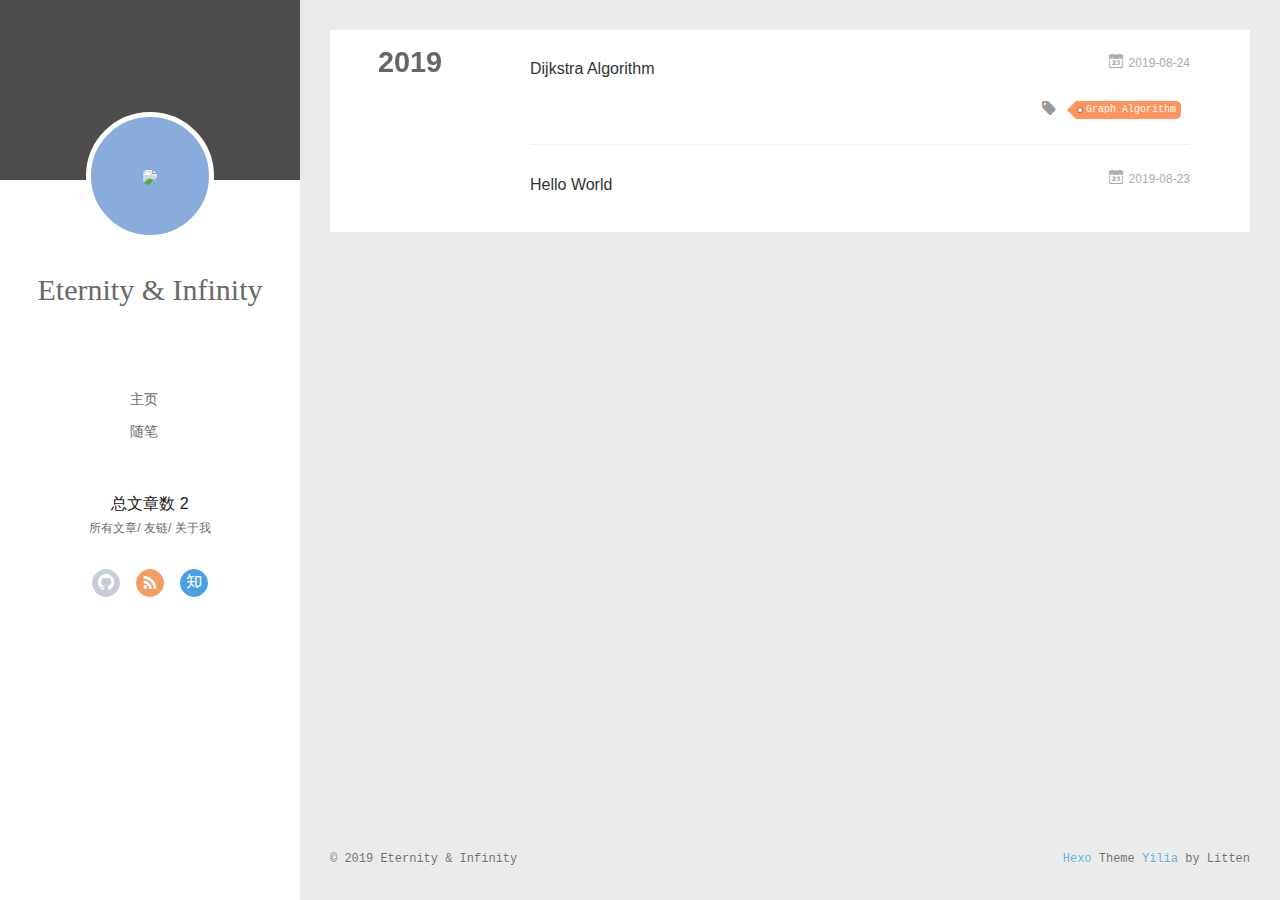
==== commit 11f079b5: "Site updated: 2019-08-26 12:52:00" ====
--- a/archives/index.html
+++ b/archives/index.html
@@ -56,6 +56,9 @@
 				<li><a href="/tags/随笔/">随笔</a></li>
 	        
 			</ul>
+		</nav>
+		<nav>
+			总文章数 2
 		</nav>
 		<nav class="header-smart-menu">
     		
--- a/main.0cf68a.css
+++ b/main.0cf68a.css
@@ -1 +1 @@
-.clearfix:after,.clearfix:before{content:"";display:table}.clearfix:after{clear:both}.left-col.show{box-shadow:0 0 6px 0 rgba(0,0,0,.75)}.mid-col,.mid-col.show .article,.tools-col,.tools-col .tools-section .search-tag.tagcloud .article-tag-list,.tools-col .tools-section .search-ul .search-tag span:hover,.tools-col .tools-section .search-ul .search-time span:hover,.tools-col .tools-section .search-ul .search-title:hover,.tools-col .tools-section .search-wrap .icon{transition:all .2s ease-in;-ms-transition:all .2s ease-in}@-webkit-keyframes leftIn{0%,60%,75%,90%,to{-webkit-animation-timing-function:cubic-bezier(.215,.61,.355,1);animation-timing-function:cubic-bezier(.215,.61,.355,1)}0%{-webkit-transform:translateZ(0);transform:translateZ(0)}60%{-webkit-transform:translate3d(358px,0,0);transform:translate3d(358px,0,0)}75%{-webkit-transform:translate3d(323px,0,0);transform:translate3d(323px,0,0)}90%{-webkit-transform:translate3d(338px,0,0);transform:translate3d(338px,0,0)}to{-webkit-transform:translate3d(333px,0,0);transform:translate3d(333px,0,0)}}@keyframes leftIn{0%,60%,75%,90%,to{-webkit-animation-timing-function:cubic-bezier(.215,.61,.355,1);animation-timing-function:cubic-bezier(.215,.61,.355,1)}0%{-webkit-transform:translateZ(0);transform:translateZ(0)}60%{-webkit-transform:translate3d(358px,0,0);transform:translate3d(358px,0,0)}75%{-webkit-transform:translate3d(323px,0,0);transform:translate3d(323px,0,0)}90%{-webkit-transform:translate3d(338px,0,0);transform:translate3d(338px,0,0)}to{-webkit-transform:translate3d(333px,0,0);transform:translate3d(333px,0,0)}}.mid-col.show{-webkit-animation-duration:.8s;animation-duration:.8s;-webkit-animation-fill-mode:both;animation-fill-mode:both;-webkit-animation-name:leftIn;animation-name:leftIn}@-webkit-keyframes leftOut{0%,60%,75%,90%,to{-webkit-animation-timing-function:cubic-bezier(.215,.61,.355,1);animation-timing-function:cubic-bezier(.215,.61,.355,1)}0%{-webkit-transform:translate3d(333px,0,0);transform:translate3d(333px,0,0)}60%{-webkit-transform:translate3d(-25px,0,0);transform:translate3d(-25px,0,0)}75%{-webkit-transform:translate3d(10px,0,0);transform:translate3d(10px,0,0)}90%{-webkit-transform:translate3d(-5px,0,0);transform:translate3d(-5px,0,0)}to{-webkit-transform:translateZ(0);transform:translateZ(0)}}@keyframes leftOut{0%,60%,75%,90%,to{-webkit-animation-timing-function:cubic-bezier(.215,.61,.355,1);animation-timing-function:cubic-bezier(.215,.61,.355,1)}0%{-webkit-transform:translate3d(333px,0,0);transform:translate3d(333px,0,0)}60%{-webkit-transform:translate3d(-25px,0,0);transform:translate3d(-25px,0,0)}75%{-webkit-transform:translate3d(10px,0,0);transform:translate3d(10px,0,0)}90%{-webkit-transform:translate3d(-5px,0,0);transform:translate3d(-5px,0,0)}to{-webkit-transform:translateZ(0);transform:translateZ(0)}}.mid-col.hide{-webkit-animation-duration:.8s;animation-duration:.8s;-webkit-animation-name:leftOut;animation-name:leftOut}@-webkit-keyframes smallLeftIn{0%,60%,75%,90%,to{-webkit-animation-timing-function:cubic-bezier(.215,.61,.355,1);animation-timing-function:cubic-bezier(.215,.61,.355,1)}0%{-webkit-transform:translateZ(0);transform:translateZ(0)}60%{-webkit-transform:translate3d(325px,0,0);transform:translate3d(325px,0,0)}75%{-webkit-transform:translate3d(290px,0,0);transform:translate3d(290px,0,0)}90%{-webkit-transform:translate3d(305px,0,0);transform:translate3d(305px,0,0)}to{-webkit-transform:translate3d(300px,0,0);transform:translate3d(300px,0,0)}}@keyframes smallLeftIn{0%,60%,75%,90%,to{-webkit-animation-timing-function:cubic-bezier(.215,.61,.355,1);animation-timing-function:cubic-bezier(.215,.61,.355,1)}0%{-webkit-transform:translateZ(0);transform:translateZ(0)}60%{-webkit-transform:translate3d(325px,0,0);transform:translate3d(325px,0,0)}75%{-webkit-transform:translate3d(290px,0,0);transform:translate3d(290px,0,0)}90%{-webkit-transform:translate3d(305px,0,0);transform:translate3d(305px,0,0)}to{-webkit-transform:translate3d(300px,0,0);transform:translate3d(300px,0,0)}}.tools-col.show{-webkit-animation-duration:.8s;animation-duration:.8s;-webkit-animation-fill-mode:both;animation-fill-mode:both;-webkit-animation-name:smallLeftIn;animation-name:smallLeftIn}@-webkit-keyframes smallleftOut{0%,60%,75%,90%,to{-webkit-animation-timing-function:cubic-bezier(.215,.61,.355,1);animation-timing-function:cubic-bezier(.215,.61,.355,1)}0%{-webkit-transform:translate3d(333px,0,0);transform:translate3d(333px,0,0)}60%{-webkit-transform:translate3d(-25px,0,0);transform:translate3d(-25px,0,0)}75%{-webkit-transform:translate3d(10px,0,0);transform:translate3d(10px,0,0)}90%{-webkit-transform:translate3d(-5px,0,0);transform:translate3d(-5px,0,0)}to{-webkit-transform:translateZ(0);transform:translateZ(0)}}@keyframes smallleftOut{0%,60%,75%,90%,to{-webkit-animation-timing-function:cubic-bezier(.215,.61,.355,1);animation-timing-function:cubic-bezier(.215,.61,.355,1)}0%{-webkit-transform:translate3d(333px,0,0);transform:translate3d(333px,0,0)}60%{-webkit-transform:translate3d(-25px,0,0);transform:translate3d(-25px,0,0)}75%{-webkit-transform:translate3d(10px,0,0);transform:translate3d(10px,0,0)}90%{-webkit-transform:translate3d(-5px,0,0);transform:translate3d(-5px,0,0)}to{-webkit-transform:translateZ(0);transform:translateZ(0)}}.tools-col.hide{-webkit-animation-duration:.8s;animation-duration:.8s;-webkit-animation-fill-mode:both;animation-fill-mode:both;-webkit-animation-name:smallleftOut;animation-name:smallleftOut}html{-ms-text-size-adjust:100%;-webkit-text-size-adjust:100%;-webkit-tap-highlight-color:transparent;height:100%}body{margin:0;font-size:14px;font-family:Helvetica Neue,Helvetica,STHeiTi,Arial,sans-serif;line-height:1.5;color:#333;background-color:#fff;min-height:100%}article,aside,details,figcaption,figure,footer,header,hgroup,main,menu,nav,section,summary{display:block}audio,canvas,progress,video{display:inline-block}audio:not([controls]){display:none;height:0}progress{vertical-align:baseline}[hidden],template{display:none}a{background:transparent;text-decoration:none;color:#08c}a:active{outline:0}abbr[title]{border-bottom:1px dotted}b,strong{font-weight:700}dfn{font-style:italic}mark{background:#ff0;color:#000}small{font-size:80%}sub,sup{font-size:75%;line-height:0;position:relative;vertical-align:baseline}sup{top:-.5em}sub{bottom:-.25em}img{border:0;vertical-align:middle;max-width:100%}svg:not(:root){overflow:hidden}pre{overflow:auto;white-space:pre;white-space:pre-wrap;word-wrap:break-word}code,kbd,pre,samp{font-family:monospace,monospace;font-size:1em}button,input,optgroup,select,textarea{color:inherit;font:inherit;margin:0;vertical-align:middle}button,input,select{overflow:visible}button,select{text-transform:none}button,html input[type=button],input[type=reset],input[type=submit]{-webkit-appearance:button;cursor:pointer}[disabled]{cursor:default}button::-moz-focus-inner,input::-moz-focus-inner{border:0;padding:0}input{line-height:normal}input[type=checkbox],input[type=radio]{box-sizing:border-box;padding:0}input[type=number]::-webkit-inner-spin-button,input[type=number]::-webkit-outer-spin-button{height:auto}input[type=search]{-webkit-appearance:textfield;box-sizing:border-box}input[type=search]::-webkit-search-cancel-button,input[type=search]::-webkit-search-decoration{-webkit-appearance:none}fieldset{border:1px solid silver;margin:0 2px;padding:.35em .625em .75em}legend{border:0;padding:0}textarea{overflow:auto;resize:vertical;vertical-align:top}optgroup{font-weight:700}button,input,select,textarea{outline:0}input,textarea{-webkit-user-modify:read-write-plaintext-only}input::-ms-clear,input::-ms-reveal{display:none}input::-moz-placeholder,textarea::-moz-placeholder{color:#999}input:-ms-input-placeholder,textarea:-ms-input-placeholder{color:#999}input::-webkit-input-placeholder,textarea::-webkit-input-placeholder{color:#999}.placeholder{color:#999}table{border-collapse:collapse;border-spacing:0}td,th{padding:0}blockquote,figure,form,h1,h2,h3,h4,h5,h6,p{margin:0}dd,dl,li,ol,ul{margin:0;padding:0}ol,ul{list-style:none outside none}h1,h2,h3{line-height:2;font-weight:400}h1{font-size:18px}h2{font-size:16px}h3{font-size:14px}i{font-style:normal}*{box-sizing:border-box}@font-face{font-family:iconfont;src:url(./fonts/iconfont.b322fa.eot);src:url(./fonts/iconfont.b322fa.eot#iefix) format("embedded-opentype"),url(./fonts/iconfont.8c627f.woff) format("woff"),url(./fonts/iconfont.16acc2.ttf) format("truetype"),url(./fonts/iconfont.45d7ee.svg#iconfont) format("svg")}[class*=" icon-"],[class^=icon-]{font-family:iconfont!important;speak:none;font-size:16px;font-style:normal;font-weight:400;font-variant:normal;text-transform:none;line-height:1;-webkit-font-smoothing:antialiased;-moz-osx-font-smoothing:grayscale}.icon-twitter:before{content:"\E600"}.icon-facebook:before{content:"\E601"}.icon-clock:before{content:"\E602"}.icon-mail:before{content:"\E609"}.icon-link:before{content:"\E6AB"}.icon-search:before{content:"\E65B"}.icon-smile:before{content:"\E64A"}.icon-roundrightfill:before{content:"\E65A"}.icon-list:before{content:"\E682"}.icon-book:before{content:"\E6FE"}.icon-home:before{content:"\E6BB"}.icon-share:before{content:"\E618"}.icon-back:before{content:"\E625"}.icon-qq:before{content:"\E62D"}.icon-weibo:before{content:"\E619"}.icon-segmentfault:before{content:"\E603"}.icon-sort:before{content:"\E700"}.icon-jianshu:before{content:"\E613"}.icon-circle-left:before{content:"\E71F"}.icon-circle-right:before{content:"\E720"}.icon-loading:before{content:"\E614"}.icon-acfun:before{content:"\E604"}.icon-close:before{content:"\E60C"}.icon-tumblr:before{content:"\E6B0"}.icon-calendar:before{content:"\E667"}.icon-rss:before{content:"\E877"}.icon-price-tags:before{content:"\E6F9"}.icon-quo-left:before{content:"\E7F5"}.icon-quo-right:before{content:"\E7F6"}.icon-back1:before{content:"\E64E"}.icon-github:before{content:"\E735"}.icon-film:before{content:"\E7B7"}.icon-weixin:before{content:"\E61F"}.icon-qzone:before{content:"\E680"}.icon-category:before{content:"\E605"}.icon-douban:before{content:"\E64C"}.icon-roundleftfill:before{content:"\E799"}.icon-tuding:before{content:"\E651"}.icon-zhihu:before{content:"\E61B"}.icon-linkedin:before{content:"\E6D4"}.icon-google:before{content:"\E635"}.icon-plane:before{content:"\E62F"}.icon-bilibili:before{content:"\E622"}.icon-psn:before{content:"\E6C7"}body,button,input,select,textarea{color:#1a1a1a;font-family:lucida grande,lucida sans unicode,lucida,helvetica,Hiragino Sans GB,Microsoft YaHei,WenQuanYi Micro Hei,sans-serif;font-size:16px;font-size:1rem;line-height:1.75}body{overflow-y:hidden;background:#eaeaea}#container,body,html{height:100%;overflow-x:hidden;overflow-y:auto}#mobile-nav{display:none}#container{position:relative;min-height:100%}#container .anm-canvas{display:none}#container.show .anm-canvas{display:block;position:fixed}.body-wrap{margin-bottom:80px}.mid-col{position:absolute;right:0;min-height:100%;background:#eaeaea;left:300px;width:auto}.mid-col.show{background:none;opacity:.9}.mid-col.show .article{background:hsla(0,0%,100%,.3)}.left-col{background:#fff;width:300px;position:fixed;opacity:1;transition:all .2s ease-in;height:100%;z-index:999}.left-col .overlay{width:100%;height:180px;position:absolute}.left-col .intrude-less{width:76%;text-align:center;margin:112px auto 0}.left-col #header{width:100%;height:300px;position:relative;border-bottom:1px solid color-border}.left-col #header a{color:#696969}.left-col #header a:hover{color:#b0a0aa}.left-col #header .header-subtitle{text-align:center;color:#999;font-size:14px;line-height:25px;overflow:hidden;text-overflow:ellipsis;display:-webkit-box;-webkit-line-clamp:2;-webkit-box-orient:vertical}.left-col #header .header-menu{font-weight:300;line-height:31px;text-transform:uppercase;float:none;min-height:150px;margin-left:-12px;text-align:center;display:-webkit-box;-webkit-box-orient:horizontal;-webkit-box-pack:center;-webkit-box-align:center}.left-col #header .header-menu li{cursor:default}.left-col #header .header-menu li a{font-size:14px;min-width:300px}.left-col #header .header-smart-menu{font-size:12px;margin-bottom:20px}.left-col #header .header-smart-menu a:after{content:"/"}.left-col #header .header-smart-menu a:last-child:after{content:""}.left-col #header .profilepic{display:block;border:5px solid #fff;border-radius:300px;width:128px;height:128px;margin:0 auto;position:relative;overflow:hidden;background:#88acdb;-webkit-transition:all .2s ease-in;display:-webkit-box;-webkit-box-orient:horizontal;-webkit-box-pack:center;-webkit-box-align:center;text-align:center}.left-col #header .profilepic img{border-radius:300px;opacity:1;-webkit-transition:all .2s ease-in}.left-col #header .profilepic img.show{width:100%;height:100%;opacity:1}.left-col #header .header-author{text-align:center;margin:.67em 0;font-family:Roboto,serif;font-size:30px;transition:.3s}::-webkit-scrollbar{width:10px;height:10px}::-webkit-scrollbar-button{width:0;height:0}::-webkit-scrollbar-button:end:decrement,::-webkit-scrollbar-button:start:increment{display:none}::-webkit-scrollbar-corner{display:block}::-webkit-scrollbar-thumb{border-radius:8px;background-color:rgba(0,0,0,.2)}::-webkit-scrollbar-thumb:hover{border-radius:8px;background-color:rgba(0,0,0,.5)}::-webkit-scrollbar-thumb,::-webkit-scrollbar-track{border-right:1px solid transparent;border-left:1px solid transparent}::-webkit-scrollbar-track:hover{background-color:rgba(0,0,0,.15)}::-webkit-scrollbar-button:start{width:10px;height:10px;background:url(./img/scrollbar_arrow.png) no-repeat 0 0}::-webkit-scrollbar-button:start:hover{background:url(./img/scrollbar_arrow.png) no-repeat -15px 0}::-webkit-scrollbar-button:start:active{background:url(./img/scrollbar_arrow.png) no-repeat -30px 0}::-webkit-scrollbar-button:end{width:10px;height:10px;background:url(./img/scrollbar_arrow.png) no-repeat 0 -18px}::-webkit-scrollbar-button:end:hover{background:url(./img/scrollbar_arrow.png) no-repeat -15px -18px}::-webkit-scrollbar-button:end:active{background:url(./img/scrollbar_arrow.png) no-repeat -30px -18px}.article-entry .highlight,.article-entry pre{background:#272822;margin:10px 0;padding:10px;overflow:auto;color:#fff;font-size:.9em;line-height:22.400000000000002px}.article-entry .gist .gist-file .gist-data .line-numbers,.article-entry .highlight .gutter pre,.article-entry .highlight .gutter pre .line{color:#666}.article-entry code,.article-entry pre{font-family:Source Code Pro,Consolas,Monaco,Menlo,monospace}.article-entry code{background:#eee;padding:0 .3em;border:none}.article-entry pre code{background:none;text-shadow:none;padding:0;color:#fff}.article-entry .highlight{border-radius:4px}.article-entry .highlight pre{border:none;margin:0;padding:0}.article-entry .highlight table{margin:0;width:auto}.article-entry .highlight td{border:none;padding:0}.article-entry .highlight figcaption{color:highlight-comment;line-height:1em;margin-bottom:1em}.article-entry .highlight figcaption:after,.article-entry .highlight figcaption:before{content:"";display:table}.article-entry .highlight figcaption:after{clear:both}.article-entry .highlight figcaption a{float:right}.article-entry .highlight .gutter pre{text-align:right;padding-right:20px}.article-entry .highlight .gutter pre .line{text-shadow:none}.article-entry .highlight .line{color:#fff;min-height:19px}.article-entry .gist{margin:0 -20px;border-style:solid;border-color:#ddd;border-width:1px 0;background:#272822;padding:15px 20px 15px 0}.article-entry .gist .gist-file{border:none;font-family:Source Code Pro,Consolas,Monaco,Menlo,monospace;margin:0}.article-entry .gist .gist-file .gist-data{background:none;border:none}.article-entry .gist .gist-file .gist-data .line-numbers{background:none;border:none;padding:0 20px 0 0}.article-entry .gist .gist-file .gist-data .line-data{padding:0!important}.article-entry .gist .gist-file .highlight{margin:0;padding:0;border:none}.article-entry .gist .gist-file .gist-meta{background:#272822;color:highlight-comment;font:.85em Helvetica Neue,Helvetica,Arial,sans-serif;text-shadow:0 0;padding:0;margin-top:1em;margin-left:20px}.article-entry .gist .gist-file .gist-meta a{color:#258fb8;font-weight:400}.article-entry .gist .gist-file .gist-meta a:hover{text-decoration:underline}pre .comment{color:#75715e}pre .class .params,pre .function .keyword,pre .keyword{color:#66d9ef}pre .css .value,pre .doctype,pre .function,pre .params,pre .tag{color:#fff}pre .at_rule,pre .at_rule .keyword,pre .css~* .tag,pre .preprocessor,pre .preprocessor .keyword,pre .title{color:#f92672}pre .attribute,pre .built_in,pre .class,pre .css~* .class,pre .function .title{color:#a6e22e}pre .string,pre .value{color:#e6db74}pre .number{color:#7163d7}pre .css~* .id,pre .id{color:#fd971f}#header .tagcloud a{color:#fff}.tagcloud a{display:inline-block;text-decoration:none;font-weight:400;font-size:10px;color:#fff;height:18px;line-height:18px;float:left;padding:0 5px 0 10px;position:relative;border-radius:0 5px 5px 0;margin:5px 9px 5px 8px;font-family:Menlo,Monaco,Andale Mono,lucida console,Courier New,monospace}.tagcloud a:hover{opacity:.8}.tagcloud a:before{content:" ";width:0;height:0;position:absolute;top:0;left:-18px;border:9px solid transparent}.tagcloud a:after{content:" ";width:4px;height:4px;background-color:#fff;border-radius:4px;box-shadow:0 0 0 1px rgba(0,0,0,.3);position:absolute;top:7px;left:2px}.tagcloud a.color1{background:#ff945c}.tagcloud a.color1:before{border-right-color:#ff945c}.tagcloud a.color2{background:#cc8167}.tagcloud a.color2:before{border-right-color:#cc8167}.tagcloud a.color3{background:#ba8f6c}.tagcloud a.color3:before{border-right-color:#ba8f6c}.tagcloud a.color4{background:#94635c}.tagcloud a.color4:before{border-right-color:#94635c}.tagcloud a.color5{background:#7b5d5f}.tagcloud a.color5:before{border-right-color:#7b5d5f}.article-tag-list .article-tag-list-item{float:left}.article-pop-out .icon-tuding{color:#999;float:left;margin-right:10px;margin-top:6px}.article-category,.article-category .article-tag-list,.article-tag,.article-tag .article-tag-list{float:left}.article-category .icon,.article-tag .icon{color:#999;float:left;margin-right:10px;margin-top:6px}.article-pop-out{float:left}.archive-article-date{color:#999;margin-right:7.6923%;float:right}.archive-article-date .icon{margin:5px 5px 5px 0}.glass{background-color:rgba(54,70,93,.9);z-index:998;transition:opacity .15s;width:100%;height:100%;display:none}.glass,.tagcloud-ctn{left:0;opacity:1;bottom:0;position:fixed;right:0;top:0}.tagcloud-ctn{z-index:90120;background-size:100% 100%}.tagcloud-ctn .tagcloud-global{position:fixed;top:50%;left:50%;margin-top:-115px;margin-left:-315px;width:630px}.tagcloud-ctn .tagcloud-global a{width:80px;height:80px;border-radius:50%;background:#f2992e;color:#fff;display:block;float:left;line-height:80px;text-align:center}.tagcloud-ctn .tagcloud-global .tab-post-types .tab-post-type:first-child .post-type-icon{background:#f2992e}.tagcloud-ctn .tagcloud-global .tab-post-types .tab-post-type:nth-child(2) .post-type-icon{background:#56bc8a}.tagcloud-ctn .tagcloud-global .tab-post-types .tab-post-type:nth-child(3) .post-type-icon{background:#4aa8d8}.tagcloud-ctn .tagcloud-global .tab-post-types .tab-post-type:nth-child(4) .post-type-icon{background:#a77dc2}.tagcloud-ctn .tagcloud-global .tab-post-types .tab-post-type:nth-child(5) .post-type-icon{background:#dd765d}#header .header-nav{width:100%;position:absolute;transition:-webkit-transform .3s ease-in;transition:transform .3s ease-in;transition:transform .3s ease-in,-webkit-transform .3s ease-in}#header .header-nav .social{margin-top:10px;text-align:center;display:-webkit-box;display:-ms-flexbox;display:flex;-ms-flex-wrap:wrap;flex-wrap:wrap;-webkit-box-pack:center;-ms-flex-pack:center;justify-content:center}#header .header-nav .social a{border-radius:50%;display:-moz-inline-stack;display:inline-block;vertical-align:middle;*vertical-align:auto;zoom:1;*display:inline;margin:0 8px 15px;transition:.3s;text-align:center;color:#fff;opacity:.7;width:28px;height:28px;line-height:26px}#header .header-nav .social a:hover{opacity:1}#header .header-nav .social a.weibo{background:#aaf;border:1px solid #aaf}#header .header-nav .social a.weibo:hover{border:1px solid #aaf}#header .header-nav .social a.segmentfault{background:#009a61;border:1px solid #009a61}#header .header-nav .social a.segmentfault:hover{border:1px solid #009a61}#header .header-nav .social a.rss{background:#ef7522;border:1px solid #ef7522}#header .header-nav .social a.rss:hover{border:1px solid #cf5d0f}#header .header-nav .social a.github{background:#afb6ca;border:1px solid #afb6ca}#header .header-nav .social a.github:hover{border:1px solid #909ab6}#header .header-nav .social a.facebook{background:#3b5998;border:1px solid #3b5998}#header .header-nav .social a.facebook:hover{border:1px solid #2d4373}#header .header-nav .social a.google{background:#c83d20;border:1px solid #c83d20}#header .header-nav .social a.google:hover{border:1px solid #9c3019}#header .header-nav .social a.twitter{background:#55cff8;border:1px solid #55cff8}#header .header-nav .social a.twitter:hover{border:1px solid #24c1f6}#header .header-nav .social a.linkedin{background:#005a87;border:1px solid #005a87}#header .header-nav .social a.linkedin:hover{border:1px solid #006b98}#header .header-nav .social a.acfun{background:#fd4c5d;border:1px solid #fd4c5d}#header .header-nav .social a.acfun:hover{border:1px solid #fd4c5d}#header .header-nav .social a.bilibili{background:#e15280;border:1px solid #e15280}#header .header-nav .social a.bilibili:hover{border:1px solid #e15280}#header .header-nav .social a.zhihu{background:#0078d8;border:1px solid #0078d8}#header .header-nav .social a.zhihu:hover{border:1px solid #0078d8}#header .header-nav .social a.douban{background:#06c611;border:1px solid #06c611}#header .header-nav .social a.douban:hover{border:1px solid #06c611}#header .header-nav .social a.mail{background:#005a87;border:1px solid #005a87}#header .header-nav .social a.mail:hover{border:1px solid #006b98}#header .header-nav .social a.jianshu{background:#ff5722;border:1px solid #ff5722}#header .header-nav .social a.jianshu:hover{border:1px solid #ff5722}#header .header-nav .social a.weixin{background:#4caf50;border:1px solid #4caf50}#header .header-nav .social a.weixin:hover{border:1px solid #4caf50}#header .header-nav .social a.qq{background:#34baad;border:1px solid #34baad}#header .header-nav .social a.qq:hover{border:1px solid #34baad}#header .header-nav .social a.psn{background:#086ef6;border:1px solid #086ef6}#header .header-nav .social a.psn:hover{border:1px solid #086ef6}#page-nav{text-align:center;margin-top:30px}#page-nav .page-number{width:20px;height:25px;background:#4d4d4d;display:inline-block;color:#fff;line-height:25px;font-size:12px;margin:0 5px 30px;border-radius:2px}#page-nav .page-number:hover{background:#5e5e5e}#page-nav .current{background:#88acdb;cursor:default}#page-nav .current:hover{background:#88acdb}#page-nav .extend{color:#4d4d4d;margin:0 27px;opacity:1}#page-nav .extend:hover{color:#5e5e5e}#page-nav:hover .extend{opacity:1}.archives-wrap{position:relative;margin:0 30px;padding-right:60px;border-bottom:1px solid #eee;background:#fff}.archives-wrap:first-child{margin-top:30px}.archives-wrap:last-child{margin-bottom:80px}.archives-wrap .archive-year-wrap{line-height:35px;width:200px;position:absolute;padding-top:15px;font-size:1.8em;z-index:1}.archives-wrap .archive-year-wrap a{color:#666;font-weight:700;padding-left:48px}.archives{position:relative}.archives .article-info{border:none}.archives .archive-article{margin-left:200px;padding:20px 0;border-bottom:1px solid #eee;border-top:1px solid #fff;position:relative}.archives .archive-article:first-child{border-top:none}.archives .archive-article:last-child{border-bottom:none}.archives .archive-article-title{font-size:16px;color:#333;transition:color .3s}.archives .archive-article-title:hover{color:#657b83}.archives .archive-article-title span{display:block;color:#a8a8a8;font-size:12px;line-height:14px;height:7px;padding-left:2px}.archives .archive-article-title span:before{display:inline-block;content:"\201C";font-family:serif;font-size:30px;float:left;margin:4px 4px 0 -12px;color:#c8c8c8}.archive-article-inner .icon-clock{margin-right:5px}.archive-article-inner .archive-article-header{position:relative;min-height:36px}.archive-article-inner .article-meta{position:relative;float:right;margin-top:-10px;color:#555;background:none;text-align:right;width:auto}.archive-article-inner .article-meta .article-date time{color:#aaa}.archive-article-inner .article-meta .archive-article-date,.archive-article-inner .article-meta .article-tag-list{margin-right:30px;display:-moz-inline-stack;display:inline-block;vertical-align:middle;zoom:1;color:#666;font-size:14px}.archive-article-inner .article-meta .archive-article-date{cursor:default;font-size:12px;margin-bottom:5px;margin-top:-10px;margin-right:0}.archive-article-inner .article-meta .article-category:before{float:left;margin-top:1px;left:15px}.archive-article-inner .article-meta .article-category .article-category-link{width:auto;max-width:83px;padding-left:10px}.archive-article-inner .article-meta .article-tag-list{margin-top:0}.archive-article-inner .article-meta .article-tag-list:before{left:15px}.archive-article-inner .article-meta .article-tag-list .article-tag-list-item{display:inline-block;width:auto;max-width:83px;padding-left:8px;font-size:12px}.tools-col{width:300px;height:100%;position:fixed;left:0;top:0;z-index:0;padding:0;opacity:0;-webkit-overflow-scrolling:touch;overflow-scrolling:touch}.tools-col.show{opacity:1}.tools-col.hide{z-index:0}.tools-col .tools-nav{display:none}.tools-col .tools-section,.tools-col .tools-wrap{height:100%;color:#e5e5e5;width:360px;overflow:hidden;overflow-y:auto}.tools-col .tools-section ::-webkit-scrollbar,.tools-col .tools-wrap ::-webkit-scrollbar{display:none}.tools-col .tools-section .search-wrap{width:310px;margin:20px 20px 10px;position:relative}.tools-col .tools-section .search-wrap .search-ipt{width:310px;color:#fff;background:none;border:none;border-bottom:2px solid #fff;font-family:Roboto,serif}.tools-col .tools-section .search-wrap .icon{position:absolute;right:0;top:7px;color:#fff;cursor:pointer}.tools-col .tools-section .search-wrap .icon:hover{-webkit-transform:scale(1.2);transform:scale(1.2)}.tools-col .tools-section .search-wrap ::-webkit-input-placeholder{color:#ededed}.tools-col .tools-section .search-tag.tagcloud{text-align:center;position:relative}.tools-col .tools-section .search-tag.tagcloud .search-tag-wording{font-size:12px;float:right;margin:4px 75px 0 0}.tools-col .tools-section .search-tag.tagcloud .search-switch{width:40px;height:25px;display:block}.tools-col .tools-section .search-tag.tagcloud .search-switch input{width:40px;height:14px;position:absolute;top:0;right:30px;z-index:2;border:0;background:0 0;-webkit-appearance:none;outline:0}.tools-col .tools-section .search-tag.tagcloud .search-switch input:before{content:"";width:40px;height:14px;border:1px solid #bdcabc;background-color:#fdfdfd;border-radius:20px;cursor:pointer;display:inline-block;position:relative;vertical-align:middle;box-sizing:content-box;box-shadow:inset 0 0 0 0 #dfdfdf;transition:border .4s,box-shadow .4s;background-clip:content-box}.tools-col .tools-section .search-tag.tagcloud .search-switch input:checked:before{border-color:#64bd63;box-shadow:inset 0 0 0 .16rem #64bd63;background-color:#64bd63;transition:border .4s,box-shadow .4s,background-color 1.2s}.tools-col .tools-section .search-tag.tagcloud .search-switch input:checked:after{left:27px;background:#fff}.tools-col .tools-section .search-tag.tagcloud .search-switch input:after{content:"";width:14px;height:14px;position:absolute;top:16px;left:2px;-webkit-transform:translateY(-50%);border-radius:100%;background-color:#91c0f1;box-shadow:0 1px 1px rgba(0,0,0,.4);transition:left .2s;cursor:pointer}.tools-col .tools-section .search-tag.tagcloud .article-tag-list{display:none;margin:15px 10px 0;padding:10px;background:hsla(0,0%,100%,.2)}.tools-col .tools-section .search-tag.tagcloud .article-tag-list.show{display:block}.tools-col .tools-section .search-tag.tagcloud .a{float:none}.tools-col .tools-section .search-ul{margin-top:10px;color:rgba(77,77,77,.75);-webkit-overflow-scrolling:touch;overflow-scrolling:touch;overflow-y:auto}.tools-col .tools-section .search-ul .search-li{padding:10px 20px;border-bottom:1px dotted #dcdcdc}.tools-col .tools-section .search-ul .search-li:hover{background:hsla(0,0%,100%,.2)}.tools-col .tools-section .search-ul .search-title{overflow:hidden;white-space:nowrap;text-overflow:ellipsis;display:block;color:#fffff8;text-shadow:1px 1px rgba(77,77,77,.25)}.tools-col .tools-section .search-ul .search-title .icon{margin-right:10px;color:#fffdd8}.tools-col .tools-section .search-ul .search-title:hover{color:#fff}.tools-col .tools-section .search-ul .search-tag,.tools-col .tools-section .search-ul .search-time{font-size:12px;color:#fffdd8;margin-right:10px}.tools-col .tools-section .search-ul .search-tag .icon,.tools-col .tools-section .search-ul .search-time .icon{margin-right:0}.tools-col .tools-section .search-ul .search-tag span,.tools-col .tools-section .search-ul .search-time span{cursor:pointer}.tools-col .tools-section .search-ul .search-tag span:hover,.tools-col .tools-section .search-ul .search-time span:hover{color:#fff}.tools-col .tools-section .search-ul .search-time{float:left}.tools-col .tools-section .search-ul .search-tag span{margin-right:5px}.tools-col .tools-section-friends{padding-top:30px}.tools-col .aboutme-wrap{display:-webkit-box;display:-ms-flexbox;display:flex;-webkit-box-align:center;-ms-flex-align:center;align-items:center;-webkit-box-pack:center;-ms-flex-pack:center;justify-content:center;width:100%;height:100%;color:#fffdd8;text-shadow:1px 1px rgba(77,77,77,.45)}.body-wrap>article{position:relative}@-webkit-keyframes cd-bounce-1{0%{opacity:0;-webkit-transform:scale(1)}60%{opacity:1;-webkit-transform:scale(1.01)}to{-webkit-transform:scale(1)}}@keyframes cd-bounce-1{0%{opacity:0;-webkit-transform:scale(1);transform:scale(1)}60%{opacity:1;-webkit-transform:scale(1.01);transform:scale(1.01)}to{-webkit-transform:scale(1);transform:scale(1)}}.article{margin:30px;position:relative;border:1px solid #ddd;border-top:1px solid #fff;border-bottom:1px solid #fff;background:#fff;transition:all .2s ease-in}.article img{max-width:100%}.article-inner h1.article-title,.article-title{color:#696969;margin-left:0;font-weight:300;line-height:35px;margin-bottom:20px;font-size:26px;transition:color .3s}.article-header{border-left:5px solid #4d4d4d;padding:30px 0 15px 25px;padding-left:7.6923%}.article-meta{width:150px;font-size:14;text-align:right;position:absolute;right:0;top:23px;text-align:center;z-index:1}.article-meta time{color:#aaa}.article-meta time .icon-clock{margin-right:8px;font-size:16px}.article-more-link{margin-top:0;text-align:left;float:right}.article-more-link a{background:#4d4d4d;color:#fff;font-size:12px;padding:5px 8px;line-height:16px;border-radius:2px;transition:background .3s}.article-more-link a:hover{background:#3c3c3c}.article-more-link a.hidden{visibility:hidden}.article-info.info-on-right{margin:10px 0 0;float:right}.article-info-index.article-info{padding-top:20px;margin:30px 7.6923% 0;min-height:72px;border-top:1px solid #ddd}.article-info-post.article-info{padding:0;border:none;margin:-30px 0 20px 7.6923%}.article-inner p{margin:0 0 1.75em}.article-inner{border-color:#d1d1d1}.article-inner h1{font-size:28px;font-size:1.75rem;line-height:1.25;margin-top:2em;margin-bottom:1em}.article-inner h2{font-size:23px;font-size:1.4375rem;line-height:1.2173913043;margin-top:2.4347826087em;margin-bottom:1.2173913043em}.article-inner h3{font-size:19px;font-size:1.1875rem;line-height:1.1052631579;margin-top:2.9473684211em;margin-bottom:1.4736842105em}.article-inner h4,.article-inner h5,.article-inner h6{font-size:16px;font-size:1rem;line-height:1.3125;margin-top:3.5em;margin-bottom:1.75em}.article-inner h4{letter-spacing:.140625em;text-transform:uppercase}.article-inner h6{font-style:italic}.article-inner h1,.article-inner h2,.article-inner h3,.article-inner h4,.article-inner h5,.article-inner h6{font-weight:900}.article-inner h1:first-child,.article-inner h2:first-child,.article-inner h3:first-child,.article-inner h4:first-child,.article-inner h5:first-child,.article-inner h6:first-child{margin-top:0}.article-inner h1:first-child{margin-bottom:10px;display:inline}.article-entry{line-height:1.8em;padding-right:7.6923%;padding-left:7.6923%}.article-entry p{margin-top:10px}.article-entry li code,.article-entry p code{padding:1px 3px;margin:0 3px;background:#ddd;border:1px solid #ccc;font-family:Menlo,Monaco,Andale Mono,lucida console,Courier New,monospace;word-wrap:break-word;font-size:14px}.article-entry blockquote{background:#ddd;border-left:5px solid #ccc;padding:15px 20px;margin-top:10px;border-left:5px solid #657b83;background:#f6f6f6}.article-entry blockquote p{margin-top:0;margin-bottom:0}.article-entry em{font-style:italic}.article-entry ul li:before{content:"";width:6px;height:6px;border:1px solid #999;border-radius:10px;background:#aaa;display:inline-block;margin-right:10px;float:left;margin-top:10px}.article-entry ol{counter-reset:item}.article-entry ol li:before{counter-increment:item;content:counter(item) ".";margin-right:10px}.article-entry ol,.article-entry ul{font-size:14px;margin:10px 0}.article-entry li ol,.article-entry li ul{margin-left:30px}.article-entry li ol li:before,.article-entry li ul li:before{content:"";background:#dedede}.article-entry h1{margin-top:30px}.article-entry h2,.article-entry h3,.article-entry h4,.article-entry h5,.article-entry h6{margin-top:20px;font-weight:700;color:#574c4c;padding-bottom:5px;border-bottom:1px solid #ddd}.article-entry video{max-width:100%}.article-entry strong{font-weight:700}.article-entry .caption{display:block;font-size:.8em;color:#aaa}.article-entry hr{height:0;margin-top:20px;margin-bottom:20px;border-left:0;border-right:0;border-top:1px solid #ddd;border-bottom:1px solid #fff}.article-entry pre{line-height:1.5;margin-top:10px;padding:5px 15px;overflow-x:auto;color:#657b83;border:1px solid #ccc;text-shadow:0 1px #444;font-family:Menlo,Monaco,Andale Mono,lucida console,Courier New,monospace}.article-entry pre code{font-size:14px}.article-entry table{width:100%;border:1px solid #dedede;margin:15px 0;border-collapse:collapse}.article-entry table td,.article-entry table tr{height:35px}.article-entry table thead tr{background:#f8f8f8}.article-entry table tbody tr:hover{background:#efefef}.article-entry table td,.article-entry table th{border:1px solid #dedede;padding:0 10px}.article-entry figure table{border:none;width:auto;margin:0}.article-entry figure table tbody tr:hover{background:none}#article-nav{margin:0 0 20px;padding:0 32px 10px;min-height:30px}#article-nav .article-nav-link-wrap{font-size:14px}#article-nav .article-nav-link-wrap .article-nav-title{display:inline-block;font-size:16px;transition:color .3s}#article-nav .article-nav-link-wrap:hover .article-nav-title,#article-nav .article-nav-link-wrap:hover i{color:#4d4d4d}#article-nav #article-nav-older{float:right}#disqus_thread,#gitment-ctn,#SOHUCS,.cloud-tie-wrapper,.duoshuo{padding:0 30px!important;min-height:20px}#SOHUCS #SOHU_MAIN .module-cmt-list .block-cont-gw{border-bottom:1px dashed #c8c8c8!important}.share-wrap{min-height:20px}.share-btn{float:right;position:relative}.share-icons{display:-webkit-box;display:-ms-flexbox;display:flex;-webkit-box-pack:center;-ms-flex-pack:center;justify-content:center;-webkit-box-align:center;-ms-flex-align:center;align-items:center;-ms-flex-wrap:wrap;flex-wrap:wrap}.share-icons a{border:1px solid #fff;border-radius:50%;display:-moz-inline-stack;display:inline-block;vertical-align:middle;zoom:1;margin:10px;transition:.3s;text-align:center;color:#fff;opacity:.7;width:28px;height:28px;line-height:26px;text-shadow:1px 1px 1px #509eb7}.share-icons a:active{color:#fff}.share-icons a:hover{-webkit-transform:scale(1.2);transform:scale(1.2)}.share-icons a.share-outer{border:none;color:#fff;background:#4d4d4d;text-shadow:none}.page-modal{position:fixed;top:24%;left:50%;z-index:1001;padding:20px;text-align:center;color:#727272;background:#fff;border-radius:4px;box-shadow:0 2px 5px 0 rgba(0,0,0,.16),0 2px 10px 0 rgba(0,0,0,.12);opacity:0;-webkit-transform:translate(-50%,-200%);transform:translate(-50%,-200%)}.page-modal p{margin-bottom:10px}.page-modal.ready{visibility:hidden;display:block;-webkit-transform:translate(-50%,-100%);transform:translate(-50%,-100%);transition:.3s}.page-modal.in{visibility:visible;opacity:1;-webkit-transform:translate(-50%);transform:translate(-50%)}.page-modal .close{position:absolute;right:15px;top:15px;color:rgba(0,0,0,.2);font-size:16px;line-height:20px}.page-modal .close:active,.page-modal .close:hover{color:rgba(0,0,0,.4)}.mask{visibility:hidden;position:fixed;top:0;left:0;bottom:0;z-index:1000;width:100%;height:100%;background:#000;opacity:0;filter:alpha(opacity=0);pointer-events:none;transition:.3s ease-in-out}.mask.in{visibility:visible;pointer-events:auto;opacity:.3}.page-reward{margin:60px 0;text-align:center}.page-reward .page-reward-btn{position:relative;display:inline-block;width:56px;height:56px;line-height:56px;font-size:20px;color:#fff;background:#f44336;border-radius:50%;box-shadow:0 2px 5px 0 rgba(0,0,0,.16),0 2px 10px 0 rgba(0,0,0,.12);transition:.4s ease-in-out}.page-reward .page-reward-btn:active,.page-reward .page-reward-btn:hover{box-shadow:0 6px 12px rgba(0,0,0,.2),0 4px 15px rgba(0,0,0,.2)}.page-reward .page-reward-btn .tooltip-item{display:block;width:56px;height:56px}.page-reward .reward-box{display:-webkit-box;display:-ms-flexbox;display:flex;-ms-flex-pack:distribute;justify-content:space-around}.page-reward .reward-p{color:#fff;font-weight:700;text-shadow:1px 1px 1px #45b9e0}.page-reward .reward-p .icon{margin:0 10px;color:#ddd}.page-reward .reward-type{font-size:16px;display:block;color:#4d4d4d;margin:20px 0 0}.page-reward .reward-img{width:130px;height:130px;border:6px solid #fff;border-radius:3px}.wrap-side-operation{position:fixed;right:40px;bottom:50px;z-index:999;font-size:14px}.wrap-side-operation .icon-plane{color:#fff;text-shadow:1px 1px 1px #509eb7;opacity:.7;font-size:52px;line-height:40px;width:40px;text-align:center;display:block}.mod-side-operation{width:40px;text-align:center}.jump-container:hover .icon-back{background:rgba(36,193,246,.9)}.jump-container,.toc-container{position:relative;cursor:pointer;width:40px;height:40px;opacity:.8}.jump-plan-container{position:absolute;top:-11px;left:-4px;width:50px;height:61px;overflow:hidden}.jump-plan-container .jump-plane{display:block;position:absolute;width:42px;height:66px;-webkit-transform:translateY(68px);transform:translateY(68px);left:-2px}.mod-side-operation__jump-to-top .icon-back{transition:.3s;color:#fff;background:#ccc;-webkit-transform:rotate(90deg);transform:rotate(90deg);font-size:32px;line-height:40px;width:40px;text-align:center;display:block}.mod-side-operation__jump-to-top .icon-back:hover{background:#24c1f6;color:#24c1f6}.toc-container.tooltip-left{background:#ccc;margin-top:10px;transition:.3s}.toc-container.tooltip-left:hover{background:rgba(36,193,246,.9)}.toc-container.tooltip-left .icon-font{font-size:22px;line-height:40px;color:#fff}.toc-container.tooltip-left .tooltip{width:40px;height:40px;top:0;left:0}.toc-container.tooltip-left .tooltip-east .tooltip-content{min-height:100px;text-align:left;padding:5px 0 5px 20px;right:4.7em;min-width:200px;width:auto;font-size:14px;text-shadow:1px 1px 1px #398199;bottom:-10px;-webkit-transform-origin:100% 100%;transform-origin:100% 100%;-webkit-transform:translate3d(0,-10px,0) rotate3d(1,1,1,-30deg);transform:translate3d(0,-10px,0) rotate3d(1,1,1,-30deg)}.toc-container.tooltip-left .tooltip-east .tooltip-content a{color:#fff}.toc-container.tooltip-left .tooltip-east .tooltip-content:after{top:auto;bottom:23px}.toc-container.tooltip-left .tooltip-east .tooltip-content .toc-article{max-height:500px;overflow-x:hidden;overflow-y:auto}.toc-container.tooltip-left .tooltip-east .tooltip-content .toc-article li ol,.toc-container.tooltip-left .tooltip-east .tooltip-content .toc-article li ul{margin-left:30px}.toc-container.tooltip-left .tooltip-east .tooltip-content .toc-article li{white-space:nowrap}.toc-container.tooltip-left .tooltip:hover .tooltip-content{bottom:-10px;-webkit-transform:translate(0);transform:translate(0)}.tooltip-left .tooltip{position:absolute;z-index:999;cursor:pointer;width:28px;height:28px;top:-10px;right:10px}.tooltip-left .tooltip:hover a.share-outer{background:#24c1f6}@-webkit-keyframes pulse{0%{-webkit-transform:scale3d(.5,.5,1)}to{-webkit-transform:scaleX(1)}}@keyframes pulse{0%{-webkit-transform:scale3d(.5,.5,1);transform:scale3d(.5,.5,1)}to{-webkit-transform:scaleX(1);transform:scaleX(1)}}.tooltip-left .tooltip-content{position:absolute;background:rgba(36,193,246,.9);z-index:9999;width:200px;bottom:50%;margin-bottom:-10px;border-radius:20px;font-size:1.1em;text-align:center;color:#fff;opacity:0;cursor:default;pointer-events:none;-webkit-font-smoothing:antialiased;transition:opacity .3s,-webkit-transform .3s;transition:opacity .3s,transform .3s;transition:opacity .3s,transform .3s,-webkit-transform .3s}.tooltip-left .tooltip-west .tooltip-content{left:3.5em;-webkit-transform-origin:-2em 50%;transform-origin:-2em 50%;-webkit-transform:translate3d(0,50%,0) rotate3d(1,1,1,30deg);transform:translate3d(0,50%,0) rotate3d(1,1,1,30deg)}.tooltip-left .tooltip-east .tooltip-content{right:3.5em;-webkit-transform-origin:calc(100% + 2em) 50%;transform-origin:calc(100% + 2em) 50%;-webkit-transform:translate3d(0,50%,0) rotate3d(1,1,1,-30deg);transform:translate3d(0,50%,0) rotate3d(1,1,1,-30deg)}.tooltip-left .tooltip:hover .tooltip-content{opacity:1;-webkit-transform:translate3d(0,50%,0) rotate3d(0,0,0,0);transform:translate3d(0,50%,0) rotate3d(0,0,0,0);pointer-events:auto}.tooltip-left .tooltip-content:after,.tooltip-left .tooltip-content:before{content:"";position:absolute}.tooltip-left .tooltip-content:before{height:100%;width:3em}.tooltip-left .tooltip-content:after{width:2em;height:2em;top:50%;margin:-1em 0 0;background:url(./fonts/tooltip.4004ff.svg) no-repeat 50%;background-size:100%}.tooltip-left .tooltip-west .tooltip-content:after,.tooltip-left .tooltip-west .tooltip-content:before{right:99%}.tooltip-left .tooltip-east .tooltip-content:after,.tooltip-left .tooltip-east .tooltip-content:before{left:99%}.tooltip-left .tooltip-east .tooltip-content:after{-webkit-transform:scaleX(-1);transform:scaleX(-1)}.tooltip-top .tooltip{display:inline;position:relative;z-index:999}.tooltip-top .tooltip:after{content:"";position:absolute;width:100%;height:20px;bottom:100%;left:50%;pointer-events:none;-webkit-transform:translateX(-50%);transform:translateX(-50%)}.tooltip-top .tooltip:hover:after{pointer-events:auto}.tooltip-top .tooltip-content{position:absolute;z-index:9999;width:370px;left:50%;bottom:100%;font-size:20px;line-height:1.4;text-align:center;font-weight:400;color:#4d4d4d;background:transparent;opacity:0;margin:0 0 -10px -185px;cursor:default;pointer-events:none;font-family:Satisfy,cursive;-webkit-font-smoothing:antialiased;transition:opacity .3s .3s;padding-bottom:80px}.tooltip-top .tooltip:hover .tooltip-content{opacity:1;pointer-events:auto;transition-delay:0s}.tooltip-top .tooltip-content span{display:block}.tooltip-top .tooltip-text{border-bottom:10px solid #4d4d4d;overflow:hidden;-webkit-transform:scaleX(0);transform:scaleX(0);transition:-webkit-transform .3s .3s;transition:transform .3s .3s;transition:transform .3s .3s,-webkit-transform .3s .3s}.tooltip-top .tooltip:hover .tooltip-text{transition-delay:0s;-webkit-transform:scaleX(1);transform:scaleX(1)}.tooltip-top .tooltip-inner{background:rgba(36,193,246,.9);padding:40px;-webkit-transform:translate3d(0,100%,0);transform:translate3d(0,100%,0);webkit-transition:-webkit-transform .3s;transition:-webkit-transform .3s;transition:transform .3s;transition:transform .3s,-webkit-transform .3s}.tooltip-top .tooltip:hover .tooltip-inner{transition-delay:.3s;-webkit-transform:translateZ(0);transform:translateZ(0)}.tooltip-top .tooltip-content:after{content:"";left:50%;border:solid transparent;height:0;width:0;position:absolute;pointer-events:none;border-color:transparent;border-top-color:#4d4d4d;border-width:10px;margin-left:-10px}#footer{font-size:12px;font-family:Menlo,Monaco,Andale Mono,lucida console,Courier New,monospace;text-shadow:0 1px #fff;position:absolute;bottom:30px;opacity:.6;width:100%;text-align:center}#footer .outer{padding:0 30px}.footer-left{float:left}.footer-right{float:right}@media screen and (max-width:800px){#container,body,html{height:auto;overflow-x:hidden;overflow-y:auto}#mobile-nav{display:block}.body-wrap{margin-bottom:0}.left-col{display:none}.mid-col{left:0}#header .header-nav,.mid-col{position:relative}.wrap-side-operation{display:none}.cloud-tie-wrapper{padding:0;min-height:20px}.tools-col{left:-300px;width:300px}.tools-col .tools-wrap{padding-top:48px}.tools-col .tools-section,.tools-col .tools-wrap{width:300px}.tools-col .tools-section .search-wrap,.tools-col .tools-wrap .search-wrap{width:280px}.tools-col .tools-section .search-tag.tagcloud,.tools-col .tools-wrap .search-tag.tagcloud{margin-right:-30px}.tools-col .tools-section .search-ul .search-li,.tools-col .tools-wrap .search-ul .search-li{padding:5px 20px}.tools-col.show .header-menu.tools-nav{display:block}#container .header-author.fixed{position:fixed;top:-29px;width:100%;color:#ddd}.mobile-mask{width:100%;height:100%;position:fixed;top:0;left:0;background:rgba(0,0,0,.85);z-index:999}.btnctn{position:fixed;width:50px;height:50px;top:-5px;z-index:4}.btnctn .slider-trigger{position:absolute;z-index:101;width:42px;height:42px;text-align:center;line-height:50px}.btnctn .slider-trigger.back{top:0;left:0}.btnctn .slider-trigger.list{bottom:0;left:0}.btnctn .slider-trigger:hover{background:#444}.btnctn .slider-trigger .icon{font-size:24px;color:#fff}.article-header{border-left:none;padding:0;border-bottom:1px dotted #ddd}.article-header h1{margin-bottom:10px}.article-header .archive-article-date{float:none}.header-subtitle .icon{margin:0 10px;color:#d0d0d0}.article-info-index.article-info{min-height:40px;padding-top:10px;margin:0;border-top:1px solid #ddd}.article-info-post.article-info{margin:0;padding-top:10px;border:none}#viewer-box .viewer-box-l{font-size:14px}.article-nav-link-wrap{margin:5px 0;display:block;clear:both}.article-nav-link-wrap .icon-circle-right{float:left;margin:6px 4px 0 0}.article{padding:10px;margin:10px 0;border:0;font-size:16px;color:#555}.article .article-more-link{margin:0}.article .article-entry{padding:10px 0 30px}.article .article-inner h1.article-title,.article .article-title{font-size:18px;font-weight:300;display:block;margin:0}.article .article-meta{width:auto;height:30px;margin-top:-5px;position:ralative}.article .article-meta .article-date{font-size:12px;border-radius:0;color:#666;background:none;height:auto;padding:0;margin:0;width:100%;text-align:left;margin-left:10px}.article .article-meta .article-date time{width:auto;float:right;margin-right:10px}.article .article-meta .article-tag-list{margin-top:7px;position:absolute;right:10px;top:0}.article .article-meta .article-tag-list:before{float:left;margin-top:1px;left:0}.article .article-meta .article-tag-list .article-tag-list-item{float:left;padding-left:0;width:auto;max-width:83px}.article .article-meta .article-category{margin-top:7px;position:absolute;right:10px;top:-30px}.article .article-meta .article-category:before{float:left;margin-top:1px;left:15px}.article .article-meta .article-category .article-category-link{max-width:83px;width:auto;padding-left:10px}.article #article-nav-older{float:none;display:block}.share{padding:3px 10px}#disqus_thread,.duoshuo{padding:0 13px}#article-nav{margin:0;padding:5px 10px 10px}#article-nav #article-nav-older{float:none}#article-nav .article-nav-link-wrap .article-nav-title{font-size:16px}#page-nav .extend{opacity:1}.instagram .open-ins{left:2px;top:-30px;color:#aaa}.info-on-right{float:none}.archives-wrap{margin:10px 10px 0;padding:10px}.archives-wrap .archive-article-title{font-size:16px}.archives-wrap .archive-year-wrap{position:relative;padding:0}.archives-wrap .archive-year-wrap a{padding:0}.archives-wrap .article-meta .archive-article-date{font-size:12px;margin-right:10px;margin-top:-5px}.archives-wrap .article-meta .article-tag-list-link{font-size:12px}.archives .archive-article{padding:10px 0;margin-left:0}#footer{position:relative;bottom:0}#footer .footer-left{float:none;margin-bottom:10px}#footer .footer-right{float:none}#mobile-nav .header-author{margin:0;position:relative;z-index:2;color:#424242}#mobile-nav .overlay{height:110px;position:absolute;width:100%;z-index:2;background:#4d4d4d}#mobile-nav #header{padding:10px 0 0}#mobile-nav #header .profilepic{display:block;position:relative;z-index:100}.header-menu{height:auto;margin:10px 0 20px}.header-menu.tools-nav{display:none;position:fixed;left:0;width:100%;z-index:9999}.header-menu.tools-nav ul{margin-right:28px}.header-menu.tools-nav li,.header-menu.tools-nav ul{border-color:#fff}.header-menu.tools-nav li a,.header-menu.tools-nav ul a{color:#fff}.header-menu.tools-nav li a.active,.header-menu.tools-nav ul a.active{background:#81b5cc}.header-menu ul{text-align:center;cursor:default;display:-webkit-box;display:-ms-flexbox;display:flex;margin:0 auto;-webkit-box-align:center;-ms-flex-align:center;align-items:center;-ms-flex-pack:distribute;justify-content:space-around;position:relative;z-index:1;border:1px solid #a0a0a0;border-radius:3px}.header-menu li{border-left:1px solid #a0a0a0}.header-menu li:first-child{border-left:0}.header-menu li:last-child{border-right:0}.header-menu li a{font-size:14px;overflow:hidden;text-overflow:ellipsis;white-space:nowrap;display:block;color:#a0a0a0}.header-menu li a.active{color:#eaeaea;background:#a0a0a0}.profilepic{display:block;border:5px solid #fff;border-radius:300px;width:128px;height:128px;margin:0 auto;position:relative;overflow:hidden;background:#88acdb;-webkit-transition:all .2s ease-in;display:-webkit-box;-webkit-box-orient:horizontal;-webkit-box-pack:center;-webkit-box-align:center;text-align:center}.header-author{text-align:center;margin:.67em 0;font-family:Roboto,serif;font-size:30px;transition:.3s}.header-subtitle{text-align:center;color:#999;font-size:14px;line-height:25px;overflow:hidden;text-overflow:ellipsis;display:-webkit-box;-webkit-line-clamp:2;-webkit-box-orient:vertical;padding:0 24px}}/*! PhotoSwipe Default UI CSS by Dmitry Semenov | photoswipe.com | MIT license */.pswp__button{width:44px;height:44px;position:relative;background:none;cursor:pointer;overflow:visible;-webkit-appearance:none;display:block;border:0;padding:0;margin:0;float:right;opacity:.75;transition:opacity .2s;box-shadow:none}.pswp__button:focus,.pswp__button:hover{opacity:1}.pswp__button:active{outline:none;opacity:.9}.pswp__button::-moz-focus-inner{padding:0;border:0}.pswp__ui--over-close .pswp__button--close{opacity:1}.pswp__button,.pswp__button--arrow--left:before,.pswp__button--arrow--right:before{background:url(./img/default-skin.png) 0 0 no-repeat;background-size:264px 88px;width:44px;height:44px}@media (-webkit-min-device-pixel-ratio:1.1),(-webkit-min-device-pixel-ratio:1.09375),(min-resolution:1.1dppx),(min-resolution:105dpi){.pswp--svg .pswp__button,.pswp--svg .pswp__button--arrow--left:before,.pswp--svg .pswp__button--arrow--right:before{background-image:url(./fonts/default-skin.b257fa.svg)}.pswp--svg .pswp__button--arrow--left,.pswp--svg .pswp__button--arrow--right{background:none}}.pswp__button--close{background-position:0 -44px}.pswp__button--share{background-position:-44px -44px}.pswp__button--fs{display:none}.pswp--supports-fs .pswp__button--fs{display:block}.pswp--fs .pswp__button--fs{background-position:-44px 0}.pswp__button--zoom{display:none;background-position:-88px 0}.pswp--zoom-allowed .pswp__button--zoom{display:block}.pswp--zoomed-in .pswp__button--zoom{background-position:-132px 0}.pswp--touch .pswp__button--arrow--left,.pswp--touch .pswp__button--arrow--right{visibility:hidden}.pswp__button--arrow--left,.pswp__button--arrow--right{background:none;top:50%;margin-top:-50px;width:70px;height:100px;position:absolute}.pswp__button--arrow--left{left:0}.pswp__button--arrow--right{right:0}.pswp__button--arrow--left:before,.pswp__button--arrow--right:before{content:"";top:35px;background-color:rgba(0,0,0,.3);height:30px;width:32px;position:absolute}.pswp__button--arrow--left:before{left:6px;background-position:-138px -44px}.pswp__button--arrow--right:before{right:6px;background-position:-94px -44px}.pswp__counter,.pswp__share-modal{-webkit-user-select:none;-moz-user-select:none;-ms-user-select:none;user-select:none}.pswp__share-modal{display:block;background:rgba(0,0,0,.5);width:100%;height:100%;top:0;left:0;padding:10px;position:absolute;z-index:1600;opacity:0;transition:opacity .25s ease-out;-webkit-backface-visibility:hidden;will-change:opacity}.pswp__share-modal--hidden{display:none}.pswp__share-tooltip{z-index:1620;position:absolute;background:#fff;top:56px;border-radius:2px;display:block;width:auto;right:44px;box-shadow:0 2px 5px rgba(0,0,0,.25);-webkit-transform:translateY(6px);transform:translateY(6px);transition:-webkit-transform .25s;transition:transform .25s;transition:transform .25s,-webkit-transform .25s;-webkit-backface-visibility:hidden;will-change:transform}.pswp__share-tooltip a{display:block;padding:8px 12px;font-size:14px;line-height:18px}.pswp__share-tooltip a,.pswp__share-tooltip a:hover{color:#000;text-decoration:none}.pswp__share-tooltip a:first-child{border-radius:2px 2px 0 0}.pswp__share-tooltip a:last-child{border-radius:0 0 2px 2px}.pswp__share-modal--fade-in{opacity:1}.pswp__share-modal--fade-in .pswp__share-tooltip{-webkit-transform:translateY(0);transform:translateY(0)}.pswp--touch .pswp__share-tooltip a{padding:16px 12px}a.pswp__share--facebook:before{content:"";display:block;width:0;height:0;position:absolute;top:-12px;right:15px;border:6px solid transparent;border-bottom-color:#fff;-webkit-pointer-events:none;-moz-pointer-events:none;pointer-events:none}a.pswp__share--facebook:hover{background:#3e5c9a;color:#fff}a.pswp__share--facebook:hover:before{border-bottom-color:#3e5c9a}a.pswp__share--twitter:hover{background:#55acee;color:#fff}a.pswp__share--pinterest:hover{background:#ccc;color:#ce272d}a.pswp__share--download:hover{background:#ddd}.pswp__counter{position:absolute;left:0;top:0;height:44px;font-size:13px;line-height:44px;color:#fff;opacity:.75;padding:0 10px}.pswp__caption{position:absolute;left:0;bottom:0;width:100%;min-height:44px}.pswp__caption small{font-size:11px;color:#bbb}.pswp__caption__center{text-align:left;max-width:420px;margin:0 auto;font-size:13px;padding:10px;line-height:20px;color:#ccc}.pswp__caption--empty{display:none}.pswp__caption--fake{visibility:hidden}.pswp__preloader{width:44px;height:44px;position:absolute;top:0;left:50%;margin-left:-22px;opacity:0;transition:opacity .25s ease-out;will-change:opacity;direction:ltr}.pswp__preloader__icn{width:20px;height:20px;margin:12px}.pswp__preloader--active{opacity:1}.pswp__preloader--active .pswp__preloader__icn{background:url(./img/preloader.gif) 0 0 no-repeat}.pswp--css_animation .pswp__preloader--active{opacity:1}.pswp--css_animation .pswp__preloader--active .pswp__preloader__icn{-webkit-animation:clockwise .5s linear infinite;animation:clockwise .5s linear infinite}.pswp--css_animation .pswp__preloader--active .pswp__preloader__donut{-webkit-animation:donut-rotate 1s cubic-bezier(.4,0,.22,1) infinite;animation:donut-rotate 1s cubic-bezier(.4,0,.22,1) infinite}.pswp--css_animation .pswp__preloader__icn{background:none;opacity:.75;width:14px;height:14px;position:absolute;left:15px;top:15px;margin:0}.pswp--css_animation .pswp__preloader__cut{position:relative;width:7px;height:14px;overflow:hidden}.pswp--css_animation .pswp__preloader__donut{box-sizing:border-box;width:14px;height:14px;border:2px solid #fff;border-radius:50%;border-left-color:transparent;border-bottom-color:transparent;position:absolute;top:0;left:0;background:none;margin:0}@media screen and (max-width:1024px){.pswp__preloader{position:relative;left:auto;top:auto;margin:0;float:right}}@-webkit-keyframes clockwise{0%{-webkit-transform:rotate(0deg);transform:rotate(0deg)}to{-webkit-transform:rotate(1turn);transform:rotate(1turn)}}@keyframes clockwise{0%{-webkit-transform:rotate(0deg);transform:rotate(0deg)}to{-webkit-transform:rotate(1turn);transform:rotate(1turn)}}@-webkit-keyframes donut-rotate{0%{-webkit-transform:rotate(0);transform:rotate(0)}50%{-webkit-transform:rotate(-140deg);transform:rotate(-140deg)}to{-webkit-transform:rotate(0);transform:rotate(0)}}@keyframes donut-rotate{0%{-webkit-transform:rotate(0);transform:rotate(0)}50%{-webkit-transform:rotate(-140deg);transform:rotate(-140deg)}to{-webkit-transform:rotate(0);transform:rotate(0)}}.pswp__ui{-webkit-font-smoothing:auto;visibility:visible;opacity:1;z-index:1550}.pswp__top-bar{position:absolute;left:0;top:0;height:44px;width:100%}.pswp--has_mouse .pswp__button--arrow--left,.pswp--has_mouse .pswp__button--arrow--right,.pswp__caption,.pswp__top-bar{-webkit-backface-visibility:hidden;will-change:opacity;transition:opacity 333ms cubic-bezier(.4,0,.22,1)}.pswp--has_mouse .pswp__button--arrow--left,.pswp--has_mouse .pswp__button--arrow--right{visibility:visible}.pswp__caption,.pswp__top-bar{background-color:rgba(0,0,0,.5)}.pswp__ui--fit .pswp__caption,.pswp__ui--fit .pswp__top-bar{background-color:rgba(0,0,0,.3)}.pswp__ui--idle .pswp__button--arrow--left,.pswp__ui--idle .pswp__button--arrow--right,.pswp__ui--idle .pswp__top-bar{opacity:0}.pswp__ui--hidden .pswp__button--arrow--left,.pswp__ui--hidden .pswp__button--arrow--right,.pswp__ui--hidden .pswp__caption,.pswp__ui--hidden .pswp__top-bar{opacity:.001}.pswp__ui--one-slide .pswp__button--arrow--left,.pswp__ui--one-slide .pswp__button--arrow--right,.pswp__ui--one-slide .pswp__counter{display:none}.pswp__element--disabled{display:none!important}.pswp--minimal--dark .pswp__top-bar{background:none}/*! PhotoSwipe main CSS by Dmitry Semenov | photoswipe.com | MIT license */.pswp{display:none;position:absolute;width:100%;height:100%;left:0;top:0;overflow:hidden;-ms-touch-action:none;touch-action:none;z-index:1500;-webkit-text-size-adjust:100%;-webkit-backface-visibility:hidden;outline:none}.pswp *{box-sizing:border-box}.pswp img{max-width:none}.pswp--animate_opacity{opacity:.001;will-change:opacity;transition:opacity 333ms cubic-bezier(.4,0,.22,1)}.pswp--open{display:block}.pswp--zoom-allowed .pswp__img{cursor:zoom-in}.pswp--zoomed-in .pswp__img{cursor:-webkit-grab;cursor:grab}.pswp--dragging .pswp__img{cursor:-webkit-grabbing;cursor:grabbing}.pswp__bg{background:#000;opacity:0;-webkit-transform:translateZ(0);transform:translateZ(0);-webkit-backface-visibility:hidden}.pswp__bg,.pswp__scroll-wrap{position:absolute;left:0;top:0;width:100%;height:100%}.pswp__scroll-wrap{overflow:hidden}.pswp__container,.pswp__zoom-wrap{-ms-touch-action:none;touch-action:none;position:absolute;left:0;right:0;top:0;bottom:0}.pswp__container,.pswp__img{-webkit-user-select:none;-moz-user-select:none;-ms-user-select:none;user-select:none;-webkit-tap-highlight-color:transparent;-webkit-touch-callout:none}.pswp__zoom-wrap{position:absolute;width:100%;-webkit-transform-origin:left top;transform-origin:left top;transition:-webkit-transform 333ms cubic-bezier(.4,0,.22,1);transition:transform 333ms cubic-bezier(.4,0,.22,1);transition:transform 333ms cubic-bezier(.4,0,.22,1),-webkit-transform 333ms cubic-bezier(.4,0,.22,1)}.pswp__bg{will-change:opacity;transition:opacity 333ms cubic-bezier(.4,0,.22,1)}.pswp--animated-in .pswp__bg,.pswp--animated-in .pswp__zoom-wrap{transition:none}.pswp__container,.pswp__zoom-wrap{-webkit-backface-visibility:hidden}.pswp__item{right:0;bottom:0;overflow:hidden}.pswp__img,.pswp__item{position:absolute;left:0;top:0}.pswp__img{width:auto;height:auto}.pswp__img--placeholder{-webkit-backface-visibility:hidden}.pswp__img--placeholder--blank{background:#222}.pswp--ie .pswp__img{width:100%!important;height:auto!important;left:0;top:0}.pswp__error-msg{position:absolute;left:0;top:50%;width:100%;text-align:center;font-size:14px;line-height:16px;margin-top:-8px;color:#ccc}.pswp__error-msg a{color:#ccc;text-decoration:underline}+.clearfix:after,.clearfix:before{content:"";display:table}.clearfix:after{clear:both}.left-col.show{box-shadow:0 0 6px 0 rgba(0,0,0,.75)}.mid-col,.mid-col.show .article,.tools-col,.tools-col .tools-section .search-tag.tagcloud .article-tag-list,.tools-col .tools-section .search-ul .search-tag span:hover,.tools-col .tools-section .search-ul .search-time span:hover,.tools-col .tools-section .search-ul .search-title:hover,.tools-col .tools-section .search-wrap .icon{transition:all .2s ease-in;-ms-transition:all .2s ease-in}@-webkit-keyframes leftIn{0%,60%,75%,90%,to{-webkit-animation-timing-function:cubic-bezier(.215,.61,.355,1);animation-timing-function:cubic-bezier(.215,.61,.355,1)}0%{-webkit-transform:translateZ(0);transform:translateZ(0)}60%{-webkit-transform:translate3d(358px,0,0);transform:translate3d(358px,0,0)}75%{-webkit-transform:translate3d(323px,0,0);transform:translate3d(323px,0,0)}90%{-webkit-transform:translate3d(338px,0,0);transform:translate3d(338px,0,0)}to{-webkit-transform:translate3d(333px,0,0);transform:translate3d(333px,0,0)}}@keyframes leftIn{0%,60%,75%,90%,to{-webkit-animation-timing-function:cubic-bezier(.215,.61,.355,1);animation-timing-function:cubic-bezier(.215,.61,.355,1)}0%{-webkit-transform:translateZ(0);transform:translateZ(0)}60%{-webkit-transform:translate3d(358px,0,0);transform:translate3d(358px,0,0)}75%{-webkit-transform:translate3d(323px,0,0);transform:translate3d(323px,0,0)}90%{-webkit-transform:translate3d(338px,0,0);transform:translate3d(338px,0,0)}to{-webkit-transform:translate3d(333px,0,0);transform:translate3d(333px,0,0)}}.mid-col.show{-webkit-animation-duration:.8s;animation-duration:.8s;-webkit-animation-fill-mode:both;animation-fill-mode:both;-webkit-animation-name:leftIn;animation-name:leftIn}@-webkit-keyframes leftOut{0%,60%,75%,90%,to{-webkit-animation-timing-function:cubic-bezier(.215,.61,.355,1);animation-timing-function:cubic-bezier(.215,.61,.355,1)}0%{-webkit-transform:translate3d(333px,0,0);transform:translate3d(333px,0,0)}60%{-webkit-transform:translate3d(-25px,0,0);transform:translate3d(-25px,0,0)}75%{-webkit-transform:translate3d(10px,0,0);transform:translate3d(10px,0,0)}90%{-webkit-transform:translate3d(-5px,0,0);transform:translate3d(-5px,0,0)}to{-webkit-transform:translateZ(0);transform:translateZ(0)}}@keyframes leftOut{0%,60%,75%,90%,to{-webkit-animation-timing-function:cubic-bezier(.215,.61,.355,1);animation-timing-function:cubic-bezier(.215,.61,.355,1)}0%{-webkit-transform:translate3d(333px,0,0);transform:translate3d(333px,0,0)}60%{-webkit-transform:translate3d(-25px,0,0);transform:translate3d(-25px,0,0)}75%{-webkit-transform:translate3d(10px,0,0);transform:translate3d(10px,0,0)}90%{-webkit-transform:translate3d(-5px,0,0);transform:translate3d(-5px,0,0)}to{-webkit-transform:translateZ(0);transform:translateZ(0)}}.mid-col.hide{-webkit-animation-duration:.8s;animation-duration:.8s;-webkit-animation-name:leftOut;animation-name:leftOut}@-webkit-keyframes smallLeftIn{0%,60%,75%,90%,to{-webkit-animation-timing-function:cubic-bezier(.215,.61,.355,1);animation-timing-function:cubic-bezier(.215,.61,.355,1)}0%{-webkit-transform:translateZ(0);transform:translateZ(0)}60%{-webkit-transform:translate3d(325px,0,0);transform:translate3d(325px,0,0)}75%{-webkit-transform:translate3d(290px,0,0);transform:translate3d(290px,0,0)}90%{-webkit-transform:translate3d(305px,0,0);transform:translate3d(305px,0,0)}to{-webkit-transform:translate3d(300px,0,0);transform:translate3d(300px,0,0)}}@keyframes smallLeftIn{0%,60%,75%,90%,to{-webkit-animation-timing-function:cubic-bezier(.215,.61,.355,1);animation-timing-function:cubic-bezier(.215,.61,.355,1)}0%{-webkit-transform:translateZ(0);transform:translateZ(0)}60%{-webkit-transform:translate3d(325px,0,0);transform:translate3d(325px,0,0)}75%{-webkit-transform:translate3d(290px,0,0);transform:translate3d(290px,0,0)}90%{-webkit-transform:translate3d(305px,0,0);transform:translate3d(305px,0,0)}to{-webkit-transform:translate3d(300px,0,0);transform:translate3d(300px,0,0)}}.tools-col.show{-webkit-animation-duration:.8s;animation-duration:.8s;-webkit-animation-fill-mode:both;animation-fill-mode:both;-webkit-animation-name:smallLeftIn;animation-name:smallLeftIn}@-webkit-keyframes smallleftOut{0%,60%,75%,90%,to{-webkit-animation-timing-function:cubic-bezier(.215,.61,.355,1);animation-timing-function:cubic-bezier(.215,.61,.355,1)}0%{-webkit-transform:translate3d(333px,0,0);transform:translate3d(333px,0,0)}60%{-webkit-transform:translate3d(-25px,0,0);transform:translate3d(-25px,0,0)}75%{-webkit-transform:translate3d(10px,0,0);transform:translate3d(10px,0,0)}90%{-webkit-transform:translate3d(-5px,0,0);transform:translate3d(-5px,0,0)}to{-webkit-transform:translateZ(0);transform:translateZ(0)}}@keyframes smallleftOut{0%,60%,75%,90%,to{-webkit-animation-timing-function:cubic-bezier(.215,.61,.355,1);animation-timing-function:cubic-bezier(.215,.61,.355,1)}0%{-webkit-transform:translate3d(333px,0,0);transform:translate3d(333px,0,0)}60%{-webkit-transform:translate3d(-25px,0,0);transform:translate3d(-25px,0,0)}75%{-webkit-transform:translate3d(10px,0,0);transform:translate3d(10px,0,0)}90%{-webkit-transform:translate3d(-5px,0,0);transform:translate3d(-5px,0,0)}to{-webkit-transform:translateZ(0);transform:translateZ(0)}}.tools-col.hide{-webkit-animation-duration:.8s;animation-duration:.8s;-webkit-animation-fill-mode:both;animation-fill-mode:both;-webkit-animation-name:smallleftOut;animation-name:smallleftOut}html{-ms-text-size-adjust:100%;-webkit-text-size-adjust:100%;-webkit-tap-highlight-color:transparent;height:100%}body{margin:0;font-size:14px;font-family:Helvetica Neue,Helvetica,STHeiTi,Arial,sans-serif;line-height:1.5;color:#333;background-color:#fff;min-height:100%}article,aside,details,figcaption,figure,footer,header,hgroup,main,menu,nav,section,summary{display:block}audio,canvas,progress,video{display:inline-block}audio:not([controls]){display:none;height:0}progress{vertical-align:baseline}[hidden],template{display:none}a{background:transparent;text-decoration:none;color:#08c}a:active{outline:0}abbr[title]{border-bottom:1px dotted}b,strong{font-weight:700}dfn{font-style:italic}mark{background:#ff0;color:#000}small{font-size:80%}sub,sup{font-size:75%;line-height:0;position:relative;vertical-align:baseline}sup{top:-.5em}sub{bottom:-.25em}img{border:0;vertical-align:middle;max-width:100%}svg:not(:root){overflow:hidden}pre{overflow:auto;white-space:pre;white-space:pre-wrap;word-wrap:break-word}code,kbd,pre,samp{font-family:monospace,monospace;font-size:1em}button,input,optgroup,select,textarea{color:inherit;font:inherit;margin:0;vertical-align:middle}button,input,select{overflow:visible}button,select{text-transform:none}button,html input[type=button],input[type=reset],input[type=submit]{-webkit-appearance:button;cursor:pointer}[disabled]{cursor:default}button::-moz-focus-inner,input::-moz-focus-inner{border:0;padding:0}input{line-height:normal}input[type=checkbox],input[type=radio]{box-sizing:border-box;padding:0}input[type=number]::-webkit-inner-spin-button,input[type=number]::-webkit-outer-spin-button{height:auto}input[type=search]{-webkit-appearance:textfield;box-sizing:border-box}input[type=search]::-webkit-search-cancel-button,input[type=search]::-webkit-search-decoration{-webkit-appearance:none}fieldset{border:1px solid silver;margin:0 2px;padding:.35em .625em .75em}legend{border:0;padding:0}textarea{overflow:auto;resize:vertical;vertical-align:top}optgroup{font-weight:700}button,input,select,textarea{outline:0}input,textarea{-webkit-user-modify:read-write-plaintext-only}input::-ms-clear,input::-ms-reveal{display:none}input::-moz-placeholder,textarea::-moz-placeholder{color:#999}input:-ms-input-placeholder,textarea:-ms-input-placeholder{color:#999}input::-webkit-input-placeholder,textarea::-webkit-input-placeholder{color:#999}.placeholder{color:#999}table{border-collapse:collapse;border-spacing:0}td,th{padding:0}blockquote,figure,form,h1,h2,h3,h4,h5,h6,p{margin:0}dd,dl,li,ol,ul{margin:0;padding:0}ol,ul{list-style:none outside none}h1,h2,h3{line-height:2;font-weight:400}h1{font-size:18px}h2{font-size:16px}h3{font-size:14px}i{font-style:normal}*{box-sizing:border-box}@font-face{font-family:iconfont;src:url(./fonts/iconfont.b322fa.eot);src:url(./fonts/iconfont.b322fa.eot#iefix) format("embedded-opentype"),url(./fonts/iconfont.8c627f.woff) format("woff"),url(./fonts/iconfont.16acc2.ttf) format("truetype"),url(./fonts/iconfont.45d7ee.svg#iconfont) format("svg")}[class*=" icon-"],[class^=icon-]{font-family:iconfont!important;speak:none;font-size:16px;font-style:normal;font-weight:400;font-variant:normal;text-transform:none;line-height:1;-webkit-font-smoothing:antialiased;-moz-osx-font-smoothing:grayscale}.icon-twitter:before{content:"\E600"}.icon-facebook:before{content:"\E601"}.icon-clock:before{content:"\E602"}.icon-mail:before{content:"\E609"}.icon-link:before{content:"\E6AB"}.icon-search:before{content:"\E65B"}.icon-smile:before{content:"\E64A"}.icon-roundrightfill:before{content:"\E65A"}.icon-list:before{content:"\E682"}.icon-book:before{content:"\E6FE"}.icon-home:before{content:"\E6BB"}.icon-share:before{content:"\E618"}.icon-back:before{content:"\E625"}.icon-qq:before{content:"\E62D"}.icon-weibo:before{content:"\E619"}.icon-segmentfault:before{content:"\E603"}.icon-sort:before{content:"\E700"}.icon-jianshu:before{content:"\E613"}.icon-circle-left:before{content:"\E71F"}.icon-circle-right:before{content:"\E720"}.icon-loading:before{content:"\E614"}.icon-acfun:before{content:"\E604"}.icon-close:before{content:"\E60C"}.icon-tumblr:before{content:"\E6B0"}.icon-calendar:before{content:"\E667"}.icon-rss:before{content:"\E877"}.icon-price-tags:before{content:"\E6F9"}.icon-quo-left:before{content:"\E7F5"}.icon-quo-right:before{content:"\E7F6"}.icon-back1:before{content:"\E64E"}.icon-github:before{content:"\E735"}.icon-film:before{content:"\E7B7"}.icon-weixin:before{content:"\E61F"}.icon-qzone:before{content:"\E680"}.icon-category:before{content:"\E605"}.icon-douban:before{content:"\E64C"}.icon-roundleftfill:before{content:"\E799"}.icon-tuding:before{content:"\E651"}.icon-zhihu:before{content:"\E61B"}.icon-linkedin:before{content:"\E6D4"}.icon-google:before{content:"\E635"}.icon-plane:before{content:"\E62F"}.icon-bilibili:before{content:"\E622"}.icon-psn:before{content:"\E6C7"}body,button,input,select,textarea{color:#1a1a1a;font-family:lucida grande,lucida sans unicode,lucida,helvetica,Hiragino Sans GB,Microsoft YaHei,WenQuanYi Micro Hei,sans-serif;font-size:16px;font-size:1rem;line-height:1.75}body{overflow-y:hidden;background:#eaeaea}#container,body,html{height:100%;overflow-x:hidden;overflow-y:auto}#mobile-nav{display:none}#container{position:relative;min-height:100%}#container .anm-canvas{display:none}#container.show .anm-canvas{display:block;position:fixed}.body-wrap{margin-bottom:80px}.mid-col{position:absolute;right:0;min-height:100%;background:#eaeaea;left:300px;width:auto}.mid-col.show{background:none;opacity:.9}.mid-col.show .article{background:hsla(0,0%,100%,.3)}.left-col{background:#fff;width:300px;position:fixed;opacity:1;transition:all .2s ease-in;height:100%;z-index:999}.left-col .overlay{width:100%;height:180px;position:absolute}.left-col .intrude-less{width:76%;text-align:center;margin:112px auto 0}.left-col #header{width:100%;height:300px;position:relative;border-bottom:1px solid color-border}.left-col #header a{color:#696969}.left-col #header a:hover{color:#b0a0aa}.left-col #header .header-subtitle{text-align:center;color:#999;font-size:14px;line-height:25px;overflow:hidden;text-overflow:ellipsis;display:-webkit-box;-webkit-line-clamp:2;-webkit-box-orient:vertical}.left-col #header .header-menu{font-weight:300;line-height:31px;text-transform:uppercase;float:none;min-height:150px;margin-left:-12px;text-align:center;display:-webkit-box;-webkit-box-orient:horizontal;-webkit-box-pack:center;-webkit-box-align:center}.left-col #header .header-menu li{cursor:default}.left-col #header .header-menu li a{font-size:14px;min-width:300px}.left-col #header .header-smart-menu{font-size:12px;margin-bottom:20px}.left-col #header .header-smart-menu a:after{content:"/"}.left-col #header .header-smart-menu a:last-child:after{content:""}.left-col #header .profilepic{display:block;border:5px solid #fff;border-radius:300px;width:128px;height:128px;margin:0 auto;position:relative;overflow:hidden;background:#88acdb;-webkit-transition:all .2s ease-in;display:-webkit-box;-webkit-box-orient:horizontal;-webkit-box-pack:center;-webkit-box-align:center;text-align:center}.left-col #header .profilepic img{border-radius:300px;opacity:1;-webkit-transition:all .2s ease-in}.left-col #header .profilepic img.show{width:100%;height:100%;opacity:1}.left-col #header .header-author{text-align:center;margin:.67em 0;font-family:"Times New Roman",Georgia,Serif;font-size:30px;transition:.3s}::-webkit-scrollbar{width:10px;height:10px}::-webkit-scrollbar-button{width:0;height:0}::-webkit-scrollbar-button:end:decrement,::-webkit-scrollbar-button:start:increment{display:none}::-webkit-scrollbar-corner{display:block}::-webkit-scrollbar-thumb{border-radius:8px;background-color:rgba(0,0,0,.2)}::-webkit-scrollbar-thumb:hover{border-radius:8px;background-color:rgba(0,0,0,.5)}::-webkit-scrollbar-thumb,::-webkit-scrollbar-track{border-right:1px solid transparent;border-left:1px solid transparent}::-webkit-scrollbar-track:hover{background-color:rgba(0,0,0,.15)}::-webkit-scrollbar-button:start{width:10px;height:10px;background:url(./img/scrollbar_arrow.png) no-repeat 0 0}::-webkit-scrollbar-button:start:hover{background:url(./img/scrollbar_arrow.png) no-repeat -15px 0}::-webkit-scrollbar-button:start:active{background:url(./img/scrollbar_arrow.png) no-repeat -30px 0}::-webkit-scrollbar-button:end{width:10px;height:10px;background:url(./img/scrollbar_arrow.png) no-repeat 0 -18px}::-webkit-scrollbar-button:end:hover{background:url(./img/scrollbar_arrow.png) no-repeat -15px -18px}::-webkit-scrollbar-button:end:active{background:url(./img/scrollbar_arrow.png) no-repeat -30px -18px}.article-entry .highlight,.article-entry pre{background:#272822;margin:10px 0;padding:10px;overflow:auto;color:#fff;font-size:.9em;line-height:22.400000000000002px}.article-entry .gist .gist-file .gist-data .line-numbers,.article-entry .highlight .gutter pre,.article-entry .highlight .gutter pre .line{color:#666}.article-entry code,.article-entry pre{font-family:Source Code Pro,Consolas,Monaco,Menlo,monospace}.article-entry code{background:#eee;padding:0 .3em;border:none}.article-entry pre code{background:none;text-shadow:none;padding:0;color:#fff}.article-entry .highlight{border-radius:4px}.article-entry .highlight pre{border:none;margin:0;padding:0}.article-entry .highlight table{margin:0;width:auto}.article-entry .highlight td{border:none;padding:0}.article-entry .highlight figcaption{color:highlight-comment;line-height:1em;margin-bottom:1em}.article-entry .highlight figcaption:after,.article-entry .highlight figcaption:before{content:"";display:table}.article-entry .highlight figcaption:after{clear:both}.article-entry .highlight figcaption a{float:right}.article-entry .highlight .gutter pre{text-align:right;padding-right:20px}.article-entry .highlight .gutter pre .line{text-shadow:none}.article-entry .highlight .line{color:#fff;min-height:19px}.article-entry .gist{margin:0 -20px;border-style:solid;border-color:#ddd;border-width:1px 0;background:#272822;padding:15px 20px 15px 0}.article-entry .gist .gist-file{border:none;font-family:Source Code Pro,Consolas,Monaco,Menlo,monospace;margin:0}.article-entry .gist .gist-file .gist-data{background:none;border:none}.article-entry .gist .gist-file .gist-data .line-numbers{background:none;border:none;padding:0 20px 0 0}.article-entry .gist .gist-file .gist-data .line-data{padding:0!important}.article-entry .gist .gist-file .highlight{margin:0;padding:0;border:none}.article-entry .gist .gist-file .gist-meta{background:#272822;color:highlight-comment;font:.85em Helvetica Neue,Helvetica,Arial,sans-serif;text-shadow:0 0;padding:0;margin-top:1em;margin-left:20px}.article-entry .gist .gist-file .gist-meta a{color:#258fb8;font-weight:400}.article-entry .gist .gist-file .gist-meta a:hover{text-decoration:underline}pre .comment{color:#75715e}pre .class .params,pre .function .keyword,pre .keyword{color:#66d9ef}pre .css .value,pre .doctype,pre .function,pre .params,pre .tag{color:#fff}pre .at_rule,pre .at_rule .keyword,pre .css~* .tag,pre .preprocessor,pre .preprocessor .keyword,pre .title{color:#f92672}pre .attribute,pre .built_in,pre .class,pre .css~* .class,pre .function .title{color:#a6e22e}pre .string,pre .value{color:#e6db74}pre .number{color:#7163d7}pre .css~* .id,pre .id{color:#fd971f}#header .tagcloud a{color:#fff}.tagcloud a{display:inline-block;text-decoration:none;font-weight:400;font-size:10px;color:#fff;height:18px;line-height:18px;float:left;padding:0 5px 0 10px;position:relative;border-radius:0 5px 5px 0;margin:5px 9px 5px 8px;font-family:Menlo,Monaco,Andale Mono,lucida console,Courier New,monospace}.tagcloud a:hover{opacity:.8}.tagcloud a:before{content:" ";width:0;height:0;position:absolute;top:0;left:-18px;border:9px solid transparent}.tagcloud a:after{content:" ";width:4px;height:4px;background-color:#fff;border-radius:4px;box-shadow:0 0 0 1px rgba(0,0,0,.3);position:absolute;top:7px;left:2px}.tagcloud a.color1{background:#ff945c}.tagcloud a.color1:before{border-right-color:#ff945c}.tagcloud a.color2{background:#cc8167}.tagcloud a.color2:before{border-right-color:#cc8167}.tagcloud a.color3{background:#ba8f6c}.tagcloud a.color3:before{border-right-color:#ba8f6c}.tagcloud a.color4{background:#94635c}.tagcloud a.color4:before{border-right-color:#94635c}.tagcloud a.color5{background:#7b5d5f}.tagcloud a.color5:before{border-right-color:#7b5d5f}.article-tag-list .article-tag-list-item{float:left}.article-pop-out .icon-tuding{color:#999;float:left;margin-right:10px;margin-top:6px}.article-category,.article-category .article-tag-list,.article-tag,.article-tag .article-tag-list{float:left}.article-category .icon,.article-tag .icon{color:#999;float:left;margin-right:10px;margin-top:6px}.article-pop-out{float:left}.archive-article-date{color:#999;margin-right:7.6923%;float:right}.archive-article-date .icon{margin:5px 5px 5px 0}.glass{background-color:rgba(54,70,93,.9);z-index:998;transition:opacity .15s;width:100%;height:100%;display:none}.glass,.tagcloud-ctn{left:0;opacity:1;bottom:0;position:fixed;right:0;top:0}.tagcloud-ctn{z-index:90120;background-size:100% 100%}.tagcloud-ctn .tagcloud-global{position:fixed;top:50%;left:50%;margin-top:-115px;margin-left:-315px;width:630px}.tagcloud-ctn .tagcloud-global a{width:80px;height:80px;border-radius:50%;background:#f2992e;color:#fff;display:block;float:left;line-height:80px;text-align:center}.tagcloud-ctn .tagcloud-global .tab-post-types .tab-post-type:first-child .post-type-icon{background:#f2992e}.tagcloud-ctn .tagcloud-global .tab-post-types .tab-post-type:nth-child(2) .post-type-icon{background:#56bc8a}.tagcloud-ctn .tagcloud-global .tab-post-types .tab-post-type:nth-child(3) .post-type-icon{background:#4aa8d8}.tagcloud-ctn .tagcloud-global .tab-post-types .tab-post-type:nth-child(4) .post-type-icon{background:#a77dc2}.tagcloud-ctn .tagcloud-global .tab-post-types .tab-post-type:nth-child(5) .post-type-icon{background:#dd765d}#header .header-nav{width:100%;position:absolute;transition:-webkit-transform .3s ease-in;transition:transform .3s ease-in;transition:transform .3s ease-in,-webkit-transform .3s ease-in}#header .header-nav .social{margin-top:10px;text-align:center;display:-webkit-box;display:-ms-flexbox;display:flex;-ms-flex-wrap:wrap;flex-wrap:wrap;-webkit-box-pack:center;-ms-flex-pack:center;justify-content:center}#header .header-nav .social a{border-radius:50%;display:-moz-inline-stack;display:inline-block;vertical-align:middle;*vertical-align:auto;zoom:1;*display:inline;margin:0 8px 15px;transition:.3s;text-align:center;color:#fff;opacity:.7;width:28px;height:28px;line-height:26px}#header .header-nav .social a:hover{opacity:1}#header .header-nav .social a.weibo{background:#aaf;border:1px solid #aaf}#header .header-nav .social a.weibo:hover{border:1px solid #aaf}#header .header-nav .social a.segmentfault{background:#009a61;border:1px solid #009a61}#header .header-nav .social a.segmentfault:hover{border:1px solid #009a61}#header .header-nav .social a.rss{background:#ef7522;border:1px solid #ef7522}#header .header-nav .social a.rss:hover{border:1px solid #cf5d0f}#header .header-nav .social a.github{background:#afb6ca;border:1px solid #afb6ca}#header .header-nav .social a.github:hover{border:1px solid #909ab6}#header .header-nav .social a.facebook{background:#3b5998;border:1px solid #3b5998}#header .header-nav .social a.facebook:hover{border:1px solid #2d4373}#header .header-nav .social a.google{background:#c83d20;border:1px solid #c83d20}#header .header-nav .social a.google:hover{border:1px solid #9c3019}#header .header-nav .social a.twitter{background:#55cff8;border:1px solid #55cff8}#header .header-nav .social a.twitter:hover{border:1px solid #24c1f6}#header .header-nav .social a.linkedin{background:#005a87;border:1px solid #005a87}#header .header-nav .social a.linkedin:hover{border:1px solid #006b98}#header .header-nav .social a.acfun{background:#fd4c5d;border:1px solid #fd4c5d}#header .header-nav .social a.acfun:hover{border:1px solid #fd4c5d}#header .header-nav .social a.bilibili{background:#e15280;border:1px solid #e15280}#header .header-nav .social a.bilibili:hover{border:1px solid #e15280}#header .header-nav .social a.zhihu{background:#0078d8;border:1px solid #0078d8}#header .header-nav .social a.zhihu:hover{border:1px solid #0078d8}#header .header-nav .social a.douban{background:#06c611;border:1px solid #06c611}#header .header-nav .social a.douban:hover{border:1px solid #06c611}#header .header-nav .social a.mail{background:#005a87;border:1px solid #005a87}#header .header-nav .social a.mail:hover{border:1px solid #006b98}#header .header-nav .social a.jianshu{background:#ff5722;border:1px solid #ff5722}#header .header-nav .social a.jianshu:hover{border:1px solid #ff5722}#header .header-nav .social a.weixin{background:#4caf50;border:1px solid #4caf50}#header .header-nav .social a.weixin:hover{border:1px solid #4caf50}#header .header-nav .social a.qq{background:#34baad;border:1px solid #34baad}#header .header-nav .social a.qq:hover{border:1px solid #34baad}#header .header-nav .social a.psn{background:#086ef6;border:1px solid #086ef6}#header .header-nav .social a.psn:hover{border:1px solid #086ef6}#page-nav{text-align:center;margin-top:30px}#page-nav .page-number{width:20px;height:25px;background:#4d4d4d;display:inline-block;color:#fff;line-height:25px;font-size:12px;margin:0 5px 30px;border-radius:2px}#page-nav .page-number:hover{background:#5e5e5e}#page-nav .current{background:#88acdb;cursor:default}#page-nav .current:hover{background:#88acdb}#page-nav .extend{color:#4d4d4d;margin:0 27px;opacity:1}#page-nav .extend:hover{color:#5e5e5e}#page-nav:hover .extend{opacity:1}.archives-wrap{position:relative;margin:0 30px;padding-right:60px;border-bottom:1px solid #eee;background:#fff}.archives-wrap:first-child{margin-top:30px}.archives-wrap:last-child{margin-bottom:80px}.archives-wrap .archive-year-wrap{line-height:35px;width:200px;position:absolute;padding-top:15px;font-size:1.8em;z-index:1}.archives-wrap .archive-year-wrap a{color:#666;font-weight:700;padding-left:48px}.archives{position:relative}.archives .article-info{border:none}.archives .archive-article{margin-left:200px;padding:20px 0;border-bottom:1px solid #eee;border-top:1px solid #fff;position:relative}.archives .archive-article:first-child{border-top:none}.archives .archive-article:last-child{border-bottom:none}.archives .archive-article-title{font-size:16px;color:#333;transition:color .3s}.archives .archive-article-title:hover{color:#657b83}.archives .archive-article-title span{display:block;color:#a8a8a8;font-size:12px;line-height:14px;height:7px;padding-left:2px}.archives .archive-article-title span:before{display:inline-block;content:"\201C";font-family:serif;font-size:30px;float:left;margin:4px 4px 0 -12px;color:#c8c8c8}.archive-article-inner .icon-clock{margin-right:5px}.archive-article-inner .archive-article-header{position:relative;min-height:36px}.archive-article-inner .article-meta{position:relative;float:right;margin-top:-10px;color:#555;background:none;text-align:right;width:auto}.archive-article-inner .article-meta .article-date time{color:#aaa}.archive-article-inner .article-meta .archive-article-date,.archive-article-inner .article-meta .article-tag-list{margin-right:30px;display:-moz-inline-stack;display:inline-block;vertical-align:middle;zoom:1;color:#666;font-size:14px}.archive-article-inner .article-meta .archive-article-date{cursor:default;font-size:12px;margin-bottom:5px;margin-top:-10px;margin-right:0}.archive-article-inner .article-meta .article-category:before{float:left;margin-top:1px;left:15px}.archive-article-inner .article-meta .article-category .article-category-link{width:auto;max-width:83px;padding-left:10px}.archive-article-inner .article-meta .article-tag-list{margin-top:0}.archive-article-inner .article-meta .article-tag-list:before{left:15px}.archive-article-inner .article-meta .article-tag-list .article-tag-list-item{display:inline-block;width:auto;max-width:83px;padding-left:8px;font-size:12px}.tools-col{width:300px;height:100%;position:fixed;left:0;top:0;z-index:0;padding:0;opacity:0;-webkit-overflow-scrolling:touch;overflow-scrolling:touch}.tools-col.show{opacity:1}.tools-col.hide{z-index:0}.tools-col .tools-nav{display:none}.tools-col .tools-section,.tools-col .tools-wrap{height:100%;color:#e5e5e5;width:360px;overflow:hidden;overflow-y:auto}.tools-col .tools-section ::-webkit-scrollbar,.tools-col .tools-wrap ::-webkit-scrollbar{display:none}.tools-col .tools-section .search-wrap{width:310px;margin:20px 20px 10px;position:relative}.tools-col .tools-section .search-wrap .search-ipt{width:310px;color:#fff;background:none;border:none;border-bottom:2px solid #fff;font-family:Roboto,serif}.tools-col .tools-section .search-wrap .icon{position:absolute;right:0;top:7px;color:#fff;cursor:pointer}.tools-col .tools-section .search-wrap .icon:hover{-webkit-transform:scale(1.2);transform:scale(1.2)}.tools-col .tools-section .search-wrap ::-webkit-input-placeholder{color:#ededed}.tools-col .tools-section .search-tag.tagcloud{text-align:center;position:relative}.tools-col .tools-section .search-tag.tagcloud .search-tag-wording{font-size:12px;float:right;margin:4px 75px 0 0}.tools-col .tools-section .search-tag.tagcloud .search-switch{width:40px;height:25px;display:block}.tools-col .tools-section .search-tag.tagcloud .search-switch input{width:40px;height:14px;position:absolute;top:0;right:30px;z-index:2;border:0;background:0 0;-webkit-appearance:none;outline:0}.tools-col .tools-section .search-tag.tagcloud .search-switch input:before{content:"";width:40px;height:14px;border:1px solid #bdcabc;background-color:#fdfdfd;border-radius:20px;cursor:pointer;display:inline-block;position:relative;vertical-align:middle;box-sizing:content-box;box-shadow:inset 0 0 0 0 #dfdfdf;transition:border .4s,box-shadow .4s;background-clip:content-box}.tools-col .tools-section .search-tag.tagcloud .search-switch input:checked:before{border-color:#64bd63;box-shadow:inset 0 0 0 .16rem #64bd63;background-color:#64bd63;transition:border .4s,box-shadow .4s,background-color 1.2s}.tools-col .tools-section .search-tag.tagcloud .search-switch input:checked:after{left:27px;background:#fff}.tools-col .tools-section .search-tag.tagcloud .search-switch input:after{content:"";width:14px;height:14px;position:absolute;top:16px;left:2px;-webkit-transform:translateY(-50%);border-radius:100%;background-color:#91c0f1;box-shadow:0 1px 1px rgba(0,0,0,.4);transition:left .2s;cursor:pointer}.tools-col .tools-section .search-tag.tagcloud .article-tag-list{display:none;margin:15px 10px 0;padding:10px;background:hsla(0,0%,100%,.2)}.tools-col .tools-section .search-tag.tagcloud .article-tag-list.show{display:block}.tools-col .tools-section .search-tag.tagcloud .a{float:none}.tools-col .tools-section .search-ul{margin-top:10px;color:rgba(77,77,77,.75);-webkit-overflow-scrolling:touch;overflow-scrolling:touch;overflow-y:auto}.tools-col .tools-section .search-ul .search-li{padding:10px 20px;border-bottom:1px dotted #dcdcdc}.tools-col .tools-section .search-ul .search-li:hover{background:hsla(0,0%,100%,.2)}.tools-col .tools-section .search-ul .search-title{overflow:hidden;white-space:nowrap;text-overflow:ellipsis;display:block;color:#fffff8;text-shadow:1px 1px rgba(77,77,77,.25)}.tools-col .tools-section .search-ul .search-title .icon{margin-right:10px;color:#fffdd8}.tools-col .tools-section .search-ul .search-title:hover{color:#fff}.tools-col .tools-section .search-ul .search-tag,.tools-col .tools-section .search-ul .search-time{font-size:12px;color:#fffdd8;margin-right:10px}.tools-col .tools-section .search-ul .search-tag .icon,.tools-col .tools-section .search-ul .search-time .icon{margin-right:0}.tools-col .tools-section .search-ul .search-tag span,.tools-col .tools-section .search-ul .search-time span{cursor:pointer}.tools-col .tools-section .search-ul .search-tag span:hover,.tools-col .tools-section .search-ul .search-time span:hover{color:#fff}.tools-col .tools-section .search-ul .search-time{float:left}.tools-col .tools-section .search-ul .search-tag span{margin-right:5px}.tools-col .tools-section-friends{padding-top:30px}.tools-col .aboutme-wrap{display:-webkit-box;display:-ms-flexbox;display:flex;-webkit-box-align:center;-ms-flex-align:center;align-items:center;-webkit-box-pack:center;-ms-flex-pack:center;justify-content:center;width:100%;height:100%;color:#fffdd8;text-shadow:1px 1px rgba(77,77,77,.45)}.body-wrap>article{position:relative}@-webkit-keyframes cd-bounce-1{0%{opacity:0;-webkit-transform:scale(1)}60%{opacity:1;-webkit-transform:scale(1.01)}to{-webkit-transform:scale(1)}}@keyframes cd-bounce-1{0%{opacity:0;-webkit-transform:scale(1);transform:scale(1)}60%{opacity:1;-webkit-transform:scale(1.01);transform:scale(1.01)}to{-webkit-transform:scale(1);transform:scale(1)}}.article{margin:30px;position:relative;border:1px solid #ddd;border-top:1px solid #fff;border-bottom:1px solid #fff;background:#fff;transition:all .2s ease-in}.article img{max-width:100%}.article-inner h1.article-title,.article-title{color:#696969;margin-left:0;font-weight:300;line-height:35px;margin-bottom:20px;font-size:26px;transition:color .3s}.article-header{border-left:5px solid #4d4d4d;padding:30px 0 15px 25px;padding-left:7.6923%}.article-meta{width:150px;font-size:14;text-align:right;position:absolute;right:0;top:23px;text-align:center;z-index:1}.article-meta time{color:#aaa}.article-meta time .icon-clock{margin-right:8px;font-size:16px}.article-more-link{margin-top:0;text-align:left;float:right}.article-more-link a{background:#4d4d4d;color:#fff;font-size:12px;padding:5px 8px;line-height:16px;border-radius:2px;transition:background .3s}.article-more-link a:hover{background:#3c3c3c}.article-more-link a.hidden{visibility:hidden}.article-info.info-on-right{margin:10px 0 0;float:right}.article-info-index.article-info{padding-top:20px;margin:30px 7.6923% 0;min-height:72px;border-top:1px solid #ddd}.article-info-post.article-info{padding:0;border:none;margin:-30px 0 20px 7.6923%}.article-inner p{margin:0 0 1.75em}.article-inner{border-color:#d1d1d1}.article-inner h1{font-size:28px;font-size:1.75rem;line-height:1.25;margin-top:2em;margin-bottom:1em}.article-inner h2{font-size:23px;font-size:1.4375rem;line-height:1.2173913043;margin-top:2.4347826087em;margin-bottom:1.2173913043em}.article-inner h3{font-size:19px;font-size:1.1875rem;line-height:1.1052631579;margin-top:2.9473684211em;margin-bottom:1.4736842105em}.article-inner h4,.article-inner h5,.article-inner h6{font-size:16px;font-size:1rem;line-height:1.3125;margin-top:3.5em;margin-bottom:1.75em}.article-inner h4{letter-spacing:.140625em;text-transform:uppercase}.article-inner h6{font-style:italic}.article-inner h1,.article-inner h2,.article-inner h3,.article-inner h4,.article-inner h5,.article-inner h6{font-weight:900}.article-inner h1:first-child,.article-inner h2:first-child,.article-inner h3:first-child,.article-inner h4:first-child,.article-inner h5:first-child,.article-inner h6:first-child{margin-top:0}.article-inner h1:first-child{margin-bottom:10px;display:inline}.article-entry{line-height:1.8em;padding-right:7.6923%;padding-left:7.6923%}.article-entry p{margin-top:10px}.article-entry li code,.article-entry p code{padding:1px 3px;margin:0 3px;background:#ddd;border:1px solid #ccc;font-family:Menlo,Monaco,Andale Mono,lucida console,Courier New,monospace;word-wrap:break-word;font-size:14px}.article-entry blockquote{background:#ddd;border-left:5px solid #ccc;padding:15px 20px;margin-top:10px;border-left:5px solid #657b83;background:#f6f6f6}.article-entry blockquote p{margin-top:0;margin-bottom:0}.article-entry em{font-style:italic}.article-entry ul li:before{content:"";width:6px;height:6px;border:1px solid #999;border-radius:10px;background:#aaa;display:inline-block;margin-right:10px;float:left;margin-top:10px}.article-entry ol{counter-reset:item}.article-entry ol li:before{counter-increment:item;content:counter(item) ".";margin-right:10px}.article-entry ol,.article-entry ul{font-size:14px;margin:10px 0}.article-entry li ol,.article-entry li ul{margin-left:30px}.article-entry li ol li:before,.article-entry li ul li:before{content:"";background:#dedede}.article-entry h1{margin-top:30px}.article-entry h2,.article-entry h3,.article-entry h4,.article-entry h5,.article-entry h6{margin-top:20px;font-weight:700;color:#574c4c;padding-bottom:5px;border-bottom:1px solid #ddd}.article-entry video{max-width:100%}.article-entry strong{font-weight:700}.article-entry .caption{display:block;font-size:.8em;color:#aaa}.article-entry hr{height:0;margin-top:20px;margin-bottom:20px;border-left:0;border-right:0;border-top:1px solid #ddd;border-bottom:1px solid #fff}.article-entry pre{line-height:1.5;margin-top:10px;padding:5px 15px;overflow-x:auto;color:#657b83;border:1px solid #ccc;text-shadow:0 1px #444;font-family:Menlo,Monaco,Andale Mono,lucida console,Courier New,monospace}.article-entry pre code{font-size:14px}.article-entry table{width:100%;border:1px solid #dedede;margin:15px 0;border-collapse:collapse}.article-entry table td,.article-entry table tr{height:35px}.article-entry table thead tr{background:#f8f8f8}.article-entry table tbody tr:hover{background:#efefef}.article-entry table td,.article-entry table th{border:1px solid #dedede;padding:0 10px}.article-entry figure table{border:none;width:auto;margin:0}.article-entry figure table tbody tr:hover{background:none}#article-nav{margin:0 0 20px;padding:0 32px 10px;min-height:30px}#article-nav .article-nav-link-wrap{font-size:14px}#article-nav .article-nav-link-wrap .article-nav-title{display:inline-block;font-size:16px;transition:color .3s}#article-nav .article-nav-link-wrap:hover .article-nav-title,#article-nav .article-nav-link-wrap:hover i{color:#4d4d4d}#article-nav #article-nav-older{float:right}#disqus_thread,#gitment-ctn,#SOHUCS,.cloud-tie-wrapper,.duoshuo{padding:0 30px!important;min-height:20px}#SOHUCS #SOHU_MAIN .module-cmt-list .block-cont-gw{border-bottom:1px dashed #c8c8c8!important}.share-wrap{min-height:20px}.share-btn{float:right;position:relative}.share-icons{display:-webkit-box;display:-ms-flexbox;display:flex;-webkit-box-pack:center;-ms-flex-pack:center;justify-content:center;-webkit-box-align:center;-ms-flex-align:center;align-items:center;-ms-flex-wrap:wrap;flex-wrap:wrap}.share-icons a{border:1px solid #fff;border-radius:50%;display:-moz-inline-stack;display:inline-block;vertical-align:middle;zoom:1;margin:10px;transition:.3s;text-align:center;color:#fff;opacity:.7;width:28px;height:28px;line-height:26px;text-shadow:1px 1px 1px #509eb7}.share-icons a:active{color:#fff}.share-icons a:hover{-webkit-transform:scale(1.2);transform:scale(1.2)}.share-icons a.share-outer{border:none;color:#fff;background:#4d4d4d;text-shadow:none}.page-modal{position:fixed;top:24%;left:50%;z-index:1001;padding:20px;text-align:center;color:#727272;background:#fff;border-radius:4px;box-shadow:0 2px 5px 0 rgba(0,0,0,.16),0 2px 10px 0 rgba(0,0,0,.12);opacity:0;-webkit-transform:translate(-50%,-200%);transform:translate(-50%,-200%)}.page-modal p{margin-bottom:10px}.page-modal.ready{visibility:hidden;display:block;-webkit-transform:translate(-50%,-100%);transform:translate(-50%,-100%);transition:.3s}.page-modal.in{visibility:visible;opacity:1;-webkit-transform:translate(-50%);transform:translate(-50%)}.page-modal .close{position:absolute;right:15px;top:15px;color:rgba(0,0,0,.2);font-size:16px;line-height:20px}.page-modal .close:active,.page-modal .close:hover{color:rgba(0,0,0,.4)}.mask{visibility:hidden;position:fixed;top:0;left:0;bottom:0;z-index:1000;width:100%;height:100%;background:#000;opacity:0;filter:alpha(opacity=0);pointer-events:none;transition:.3s ease-in-out}.mask.in{visibility:visible;pointer-events:auto;opacity:.3}.page-reward{margin:60px 0;text-align:center}.page-reward .page-reward-btn{position:relative;display:inline-block;width:56px;height:56px;line-height:56px;font-size:20px;color:#fff;background:#f44336;border-radius:50%;box-shadow:0 2px 5px 0 rgba(0,0,0,.16),0 2px 10px 0 rgba(0,0,0,.12);transition:.4s ease-in-out}.page-reward .page-reward-btn:active,.page-reward .page-reward-btn:hover{box-shadow:0 6px 12px rgba(0,0,0,.2),0 4px 15px rgba(0,0,0,.2)}.page-reward .page-reward-btn .tooltip-item{display:block;width:56px;height:56px}.page-reward .reward-box{display:-webkit-box;display:-ms-flexbox;display:flex;-ms-flex-pack:distribute;justify-content:space-around}.page-reward .reward-p{color:#fff;font-weight:700;text-shadow:1px 1px 1px #45b9e0}.page-reward .reward-p .icon{margin:0 10px;color:#ddd}.page-reward .reward-type{font-size:16px;display:block;color:#4d4d4d;margin:20px 0 0}.page-reward .reward-img{width:130px;height:130px;border:6px solid #fff;border-radius:3px}.wrap-side-operation{position:fixed;right:40px;bottom:50px;z-index:999;font-size:14px}.wrap-side-operation .icon-plane{color:#fff;text-shadow:1px 1px 1px #509eb7;opacity:.7;font-size:52px;line-height:40px;width:40px;text-align:center;display:block}.mod-side-operation{width:40px;text-align:center}.jump-container:hover .icon-back{background:rgba(36,193,246,.9)}.jump-container,.toc-container{position:relative;cursor:pointer;width:40px;height:40px;opacity:.8}.jump-plan-container{position:absolute;top:-11px;left:-4px;width:50px;height:61px;overflow:hidden}.jump-plan-container .jump-plane{display:block;position:absolute;width:42px;height:66px;-webkit-transform:translateY(68px);transform:translateY(68px);left:-2px}.mod-side-operation__jump-to-top .icon-back{transition:.3s;color:#fff;background:#ccc;-webkit-transform:rotate(90deg);transform:rotate(90deg);font-size:32px;line-height:40px;width:40px;text-align:center;display:block}.mod-side-operation__jump-to-top .icon-back:hover{background:#24c1f6;color:#24c1f6}.toc-container.tooltip-left{background:#ccc;margin-top:10px;transition:.3s}.toc-container.tooltip-left:hover{background:rgba(36,193,246,.9)}.toc-container.tooltip-left .icon-font{font-size:22px;line-height:40px;color:#fff}.toc-container.tooltip-left .tooltip{width:40px;height:40px;top:0;left:0}.toc-container.tooltip-left .tooltip-east .tooltip-content{min-height:100px;text-align:left;padding:5px 0 5px 20px;right:4.7em;min-width:200px;width:auto;font-size:14px;text-shadow:1px 1px 1px #398199;bottom:-10px;-webkit-transform-origin:100% 100%;transform-origin:100% 100%;-webkit-transform:translate3d(0,-10px,0) rotate3d(1,1,1,-30deg);transform:translate3d(0,-10px,0) rotate3d(1,1,1,-30deg)}.toc-container.tooltip-left .tooltip-east .tooltip-content a{color:#fff}.toc-container.tooltip-left .tooltip-east .tooltip-content:after{top:auto;bottom:23px}.toc-container.tooltip-left .tooltip-east .tooltip-content .toc-article{max-height:500px;overflow-x:hidden;overflow-y:auto}.toc-container.tooltip-left .tooltip-east .tooltip-content .toc-article li ol,.toc-container.tooltip-left .tooltip-east .tooltip-content .toc-article li ul{margin-left:30px}.toc-container.tooltip-left .tooltip-east .tooltip-content .toc-article li{white-space:nowrap}.toc-container.tooltip-left .tooltip:hover .tooltip-content{bottom:-10px;-webkit-transform:translate(0);transform:translate(0)}.tooltip-left .tooltip{position:absolute;z-index:999;cursor:pointer;width:28px;height:28px;top:-10px;right:10px}.tooltip-left .tooltip:hover a.share-outer{background:#24c1f6}@-webkit-keyframes pulse{0%{-webkit-transform:scale3d(.5,.5,1)}to{-webkit-transform:scaleX(1)}}@keyframes pulse{0%{-webkit-transform:scale3d(.5,.5,1);transform:scale3d(.5,.5,1)}to{-webkit-transform:scaleX(1);transform:scaleX(1)}}.tooltip-left .tooltip-content{position:absolute;background:rgba(36,193,246,.9);z-index:9999;width:200px;bottom:50%;margin-bottom:-10px;border-radius:20px;font-size:1.1em;text-align:center;color:#fff;opacity:0;cursor:default;pointer-events:none;-webkit-font-smoothing:antialiased;transition:opacity .3s,-webkit-transform .3s;transition:opacity .3s,transform .3s;transition:opacity .3s,transform .3s,-webkit-transform .3s}.tooltip-left .tooltip-west .tooltip-content{left:3.5em;-webkit-transform-origin:-2em 50%;transform-origin:-2em 50%;-webkit-transform:translate3d(0,50%,0) rotate3d(1,1,1,30deg);transform:translate3d(0,50%,0) rotate3d(1,1,1,30deg)}.tooltip-left .tooltip-east .tooltip-content{right:3.5em;-webkit-transform-origin:calc(100% + 2em) 50%;transform-origin:calc(100% + 2em) 50%;-webkit-transform:translate3d(0,50%,0) rotate3d(1,1,1,-30deg);transform:translate3d(0,50%,0) rotate3d(1,1,1,-30deg)}.tooltip-left .tooltip:hover .tooltip-content{opacity:1;-webkit-transform:translate3d(0,50%,0) rotate3d(0,0,0,0);transform:translate3d(0,50%,0) rotate3d(0,0,0,0);pointer-events:auto}.tooltip-left .tooltip-content:after,.tooltip-left .tooltip-content:before{content:"";position:absolute}.tooltip-left .tooltip-content:before{height:100%;width:3em}.tooltip-left .tooltip-content:after{width:2em;height:2em;top:50%;margin:-1em 0 0;background:url(./fonts/tooltip.4004ff.svg) no-repeat 50%;background-size:100%}.tooltip-left .tooltip-west .tooltip-content:after,.tooltip-left .tooltip-west .tooltip-content:before{right:99%}.tooltip-left .tooltip-east .tooltip-content:after,.tooltip-left .tooltip-east .tooltip-content:before{left:99%}.tooltip-left .tooltip-east .tooltip-content:after{-webkit-transform:scaleX(-1);transform:scaleX(-1)}.tooltip-top .tooltip{display:inline;position:relative;z-index:999}.tooltip-top .tooltip:after{content:"";position:absolute;width:100%;height:20px;bottom:100%;left:50%;pointer-events:none;-webkit-transform:translateX(-50%);transform:translateX(-50%)}.tooltip-top .tooltip:hover:after{pointer-events:auto}.tooltip-top .tooltip-content{position:absolute;z-index:9999;width:370px;left:50%;bottom:100%;font-size:20px;line-height:1.4;text-align:center;font-weight:400;color:#4d4d4d;background:transparent;opacity:0;margin:0 0 -10px -185px;cursor:default;pointer-events:none;font-family:Satisfy,cursive;-webkit-font-smoothing:antialiased;transition:opacity .3s .3s;padding-bottom:80px}.tooltip-top .tooltip:hover .tooltip-content{opacity:1;pointer-events:auto;transition-delay:0s}.tooltip-top .tooltip-content span{display:block}.tooltip-top .tooltip-text{border-bottom:10px solid #4d4d4d;overflow:hidden;-webkit-transform:scaleX(0);transform:scaleX(0);transition:-webkit-transform .3s .3s;transition:transform .3s .3s;transition:transform .3s .3s,-webkit-transform .3s .3s}.tooltip-top .tooltip:hover .tooltip-text{transition-delay:0s;-webkit-transform:scaleX(1);transform:scaleX(1)}.tooltip-top .tooltip-inner{background:rgba(36,193,246,.9);padding:40px;-webkit-transform:translate3d(0,100%,0);transform:translate3d(0,100%,0);webkit-transition:-webkit-transform .3s;transition:-webkit-transform .3s;transition:transform .3s;transition:transform .3s,-webkit-transform .3s}.tooltip-top .tooltip:hover .tooltip-inner{transition-delay:.3s;-webkit-transform:translateZ(0);transform:translateZ(0)}.tooltip-top .tooltip-content:after{content:"";left:50%;border:solid transparent;height:0;width:0;position:absolute;pointer-events:none;border-color:transparent;border-top-color:#4d4d4d;border-width:10px;margin-left:-10px}#footer{font-size:12px;font-family:Menlo,Monaco,Andale Mono,lucida console,Courier New,monospace;text-shadow:0 1px #fff;position:absolute;bottom:30px;opacity:.6;width:100%;text-align:center}#footer .outer{padding:0 30px}.footer-left{float:left}.footer-right{float:right}@media screen and (max-width:800px){#container,body,html{height:auto;overflow-x:hidden;overflow-y:auto}#mobile-nav{display:block}.body-wrap{margin-bottom:0}.left-col{display:none}.mid-col{left:0}#header .header-nav,.mid-col{position:relative}.wrap-side-operation{display:none}.cloud-tie-wrapper{padding:0;min-height:20px}.tools-col{left:-300px;width:300px}.tools-col .tools-wrap{padding-top:48px}.tools-col .tools-section,.tools-col .tools-wrap{width:300px}.tools-col .tools-section .search-wrap,.tools-col .tools-wrap .search-wrap{width:280px}.tools-col .tools-section .search-tag.tagcloud,.tools-col .tools-wrap .search-tag.tagcloud{margin-right:-30px}.tools-col .tools-section .search-ul .search-li,.tools-col .tools-wrap .search-ul .search-li{padding:5px 20px}.tools-col.show .header-menu.tools-nav{display:block}#container .header-author.fixed{position:fixed;top:-29px;width:100%;color:#ddd}.mobile-mask{width:100%;height:100%;position:fixed;top:0;left:0;background:rgba(0,0,0,.85);z-index:999}.btnctn{position:fixed;width:50px;height:50px;top:-5px;z-index:4}.btnctn .slider-trigger{position:absolute;z-index:101;width:42px;height:42px;text-align:center;line-height:50px}.btnctn .slider-trigger.back{top:0;left:0}.btnctn .slider-trigger.list{bottom:0;left:0}.btnctn .slider-trigger:hover{background:#444}.btnctn .slider-trigger .icon{font-size:24px;color:#fff}.article-header{border-left:none;padding:0;border-bottom:1px dotted #ddd}.article-header h1{margin-bottom:10px}.article-header .archive-article-date{float:none}.header-subtitle .icon{margin:0 10px;color:#d0d0d0}.article-info-index.article-info{min-height:40px;padding-top:10px;margin:0;border-top:1px solid #ddd}.article-info-post.article-info{margin:0;padding-top:10px;border:none}#viewer-box .viewer-box-l{font-size:14px}.article-nav-link-wrap{margin:5px 0;display:block;clear:both}.article-nav-link-wrap .icon-circle-right{float:left;margin:6px 4px 0 0}.article{padding:10px;margin:10px 0;border:0;font-size:16px;color:#555}.article .article-more-link{margin:0}.article .article-entry{padding:10px 0 30px}.article .article-inner h1.article-title,.article .article-title{font-size:18px;font-weight:300;display:block;margin:0}.article .article-meta{width:auto;height:30px;margin-top:-5px;position:ralative}.article .article-meta .article-date{font-size:12px;border-radius:0;color:#666;background:none;height:auto;padding:0;margin:0;width:100%;text-align:left;margin-left:10px}.article .article-meta .article-date time{width:auto;float:right;margin-right:10px}.article .article-meta .article-tag-list{margin-top:7px;position:absolute;right:10px;top:0}.article .article-meta .article-tag-list:before{float:left;margin-top:1px;left:0}.article .article-meta .article-tag-list .article-tag-list-item{float:left;padding-left:0;width:auto;max-width:83px}.article .article-meta .article-category{margin-top:7px;position:absolute;right:10px;top:-30px}.article .article-meta .article-category:before{float:left;margin-top:1px;left:15px}.article .article-meta .article-category .article-category-link{max-width:83px;width:auto;padding-left:10px}.article #article-nav-older{float:none;display:block}.share{padding:3px 10px}#disqus_thread,.duoshuo{padding:0 13px}#article-nav{margin:0;padding:5px 10px 10px}#article-nav #article-nav-older{float:none}#article-nav .article-nav-link-wrap .article-nav-title{font-size:16px}#page-nav .extend{opacity:1}.instagram .open-ins{left:2px;top:-30px;color:#aaa}.info-on-right{float:none}.archives-wrap{margin:10px 10px 0;padding:10px}.archives-wrap .archive-article-title{font-size:16px}.archives-wrap .archive-year-wrap{position:relative;padding:0}.archives-wrap .archive-year-wrap a{padding:0}.archives-wrap .article-meta .archive-article-date{font-size:12px;margin-right:10px;margin-top:-5px}.archives-wrap .article-meta .article-tag-list-link{font-size:12px}.archives .archive-article{padding:10px 0;margin-left:0}#footer{position:relative;bottom:0}#footer .footer-left{float:none;margin-bottom:10px}#footer .footer-right{float:none}#mobile-nav .header-author{margin:0;position:relative;z-index:2;color:#424242}#mobile-nav .overlay{height:110px;position:absolute;width:100%;z-index:2;background:#4d4d4d}#mobile-nav #header{padding:10px 0 0}#mobile-nav #header .profilepic{display:block;position:relative;z-index:100}.header-menu{height:auto;margin:10px 0 20px}.header-menu.tools-nav{display:none;position:fixed;left:0;width:100%;z-index:9999}.header-menu.tools-nav ul{margin-right:28px}.header-menu.tools-nav li,.header-menu.tools-nav ul{border-color:#fff}.header-menu.tools-nav li a,.header-menu.tools-nav ul a{color:#fff}.header-menu.tools-nav li a.active,.header-menu.tools-nav ul a.active{background:#81b5cc}.header-menu ul{text-align:center;cursor:default;display:-webkit-box;display:-ms-flexbox;display:flex;margin:0 auto;-webkit-box-align:center;-ms-flex-align:center;align-items:center;-ms-flex-pack:distribute;justify-content:space-around;position:relative;z-index:1;border:1px solid #a0a0a0;border-radius:3px}.header-menu li{border-left:1px solid #a0a0a0}.header-menu li:first-child{border-left:0}.header-menu li:last-child{border-right:0}.header-menu li a{font-size:14px;overflow:hidden;text-overflow:ellipsis;white-space:nowrap;display:block;color:#a0a0a0}.header-menu li a.active{color:#eaeaea;background:#a0a0a0}.profilepic{display:block;border:5px solid #fff;border-radius:300px;width:128px;height:128px;margin:0 auto;position:relative;overflow:hidden;background:#88acdb;-webkit-transition:all .2s ease-in;display:-webkit-box;-webkit-box-orient:horizontal;-webkit-box-pack:center;-webkit-box-align:center;text-align:center}.header-author{text-align:center;margin:.67em 0;font-family:Roboto,serif;font-size:30px;transition:.3s}.header-subtitle{text-align:center;color:#999;font-size:14px;line-height:25px;overflow:hidden;text-overflow:ellipsis;display:-webkit-box;-webkit-line-clamp:2;-webkit-box-orient:vertical;padding:0 24px}}/*! PhotoSwipe Default UI CSS by Dmitry Semenov | photoswipe.com | MIT license */.pswp__button{width:44px;height:44px;position:relative;background:none;cursor:pointer;overflow:visible;-webkit-appearance:none;display:block;border:0;padding:0;margin:0;float:right;opacity:.75;transition:opacity .2s;box-shadow:none}.pswp__button:focus,.pswp__button:hover{opacity:1}.pswp__button:active{outline:none;opacity:.9}.pswp__button::-moz-focus-inner{padding:0;border:0}.pswp__ui--over-close .pswp__button--close{opacity:1}.pswp__button,.pswp__button--arrow--left:before,.pswp__button--arrow--right:before{background:url(./img/default-skin.png) 0 0 no-repeat;background-size:264px 88px;width:44px;height:44px}@media (-webkit-min-device-pixel-ratio:1.1),(-webkit-min-device-pixel-ratio:1.09375),(min-resolution:1.1dppx),(min-resolution:105dpi){.pswp--svg .pswp__button,.pswp--svg .pswp__button--arrow--left:before,.pswp--svg .pswp__button--arrow--right:before{background-image:url(./fonts/default-skin.b257fa.svg)}.pswp--svg .pswp__button--arrow--left,.pswp--svg .pswp__button--arrow--right{background:none}}.pswp__button--close{background-position:0 -44px}.pswp__button--share{background-position:-44px -44px}.pswp__button--fs{display:none}.pswp--supports-fs .pswp__button--fs{display:block}.pswp--fs .pswp__button--fs{background-position:-44px 0}.pswp__button--zoom{display:none;background-position:-88px 0}.pswp--zoom-allowed .pswp__button--zoom{display:block}.pswp--zoomed-in .pswp__button--zoom{background-position:-132px 0}.pswp--touch .pswp__button--arrow--left,.pswp--touch .pswp__button--arrow--right{visibility:hidden}.pswp__button--arrow--left,.pswp__button--arrow--right{background:none;top:50%;margin-top:-50px;width:70px;height:100px;position:absolute}.pswp__button--arrow--left{left:0}.pswp__button--arrow--right{right:0}.pswp__button--arrow--left:before,.pswp__button--arrow--right:before{content:"";top:35px;background-color:rgba(0,0,0,.3);height:30px;width:32px;position:absolute}.pswp__button--arrow--left:before{left:6px;background-position:-138px -44px}.pswp__button--arrow--right:before{right:6px;background-position:-94px -44px}.pswp__counter,.pswp__share-modal{-webkit-user-select:none;-moz-user-select:none;-ms-user-select:none;user-select:none}.pswp__share-modal{display:block;background:rgba(0,0,0,.5);width:100%;height:100%;top:0;left:0;padding:10px;position:absolute;z-index:1600;opacity:0;transition:opacity .25s ease-out;-webkit-backface-visibility:hidden;will-change:opacity}.pswp__share-modal--hidden{display:none}.pswp__share-tooltip{z-index:1620;position:absolute;background:#fff;top:56px;border-radius:2px;display:block;width:auto;right:44px;box-shadow:0 2px 5px rgba(0,0,0,.25);-webkit-transform:translateY(6px);transform:translateY(6px);transition:-webkit-transform .25s;transition:transform .25s;transition:transform .25s,-webkit-transform .25s;-webkit-backface-visibility:hidden;will-change:transform}.pswp__share-tooltip a{display:block;padding:8px 12px;font-size:14px;line-height:18px}.pswp__share-tooltip a,.pswp__share-tooltip a:hover{color:#000;text-decoration:none}.pswp__share-tooltip a:first-child{border-radius:2px 2px 0 0}.pswp__share-tooltip a:last-child{border-radius:0 0 2px 2px}.pswp__share-modal--fade-in{opacity:1}.pswp__share-modal--fade-in .pswp__share-tooltip{-webkit-transform:translateY(0);transform:translateY(0)}.pswp--touch .pswp__share-tooltip a{padding:16px 12px}a.pswp__share--facebook:before{content:"";display:block;width:0;height:0;position:absolute;top:-12px;right:15px;border:6px solid transparent;border-bottom-color:#fff;-webkit-pointer-events:none;-moz-pointer-events:none;pointer-events:none}a.pswp__share--facebook:hover{background:#3e5c9a;color:#fff}a.pswp__share--facebook:hover:before{border-bottom-color:#3e5c9a}a.pswp__share--twitter:hover{background:#55acee;color:#fff}a.pswp__share--pinterest:hover{background:#ccc;color:#ce272d}a.pswp__share--download:hover{background:#ddd}.pswp__counter{position:absolute;left:0;top:0;height:44px;font-size:13px;line-height:44px;color:#fff;opacity:.75;padding:0 10px}.pswp__caption{position:absolute;left:0;bottom:0;width:100%;min-height:44px}.pswp__caption small{font-size:11px;color:#bbb}.pswp__caption__center{text-align:left;max-width:420px;margin:0 auto;font-size:13px;padding:10px;line-height:20px;color:#ccc}.pswp__caption--empty{display:none}.pswp__caption--fake{visibility:hidden}.pswp__preloader{width:44px;height:44px;position:absolute;top:0;left:50%;margin-left:-22px;opacity:0;transition:opacity .25s ease-out;will-change:opacity;direction:ltr}.pswp__preloader__icn{width:20px;height:20px;margin:12px}.pswp__preloader--active{opacity:1}.pswp__preloader--active .pswp__preloader__icn{background:url(./img/preloader.gif) 0 0 no-repeat}.pswp--css_animation .pswp__preloader--active{opacity:1}.pswp--css_animation .pswp__preloader--active .pswp__preloader__icn{-webkit-animation:clockwise .5s linear infinite;animation:clockwise .5s linear infinite}.pswp--css_animation .pswp__preloader--active .pswp__preloader__donut{-webkit-animation:donut-rotate 1s cubic-bezier(.4,0,.22,1) infinite;animation:donut-rotate 1s cubic-bezier(.4,0,.22,1) infinite}.pswp--css_animation .pswp__preloader__icn{background:none;opacity:.75;width:14px;height:14px;position:absolute;left:15px;top:15px;margin:0}.pswp--css_animation .pswp__preloader__cut{position:relative;width:7px;height:14px;overflow:hidden}.pswp--css_animation .pswp__preloader__donut{box-sizing:border-box;width:14px;height:14px;border:2px solid #fff;border-radius:50%;border-left-color:transparent;border-bottom-color:transparent;position:absolute;top:0;left:0;background:none;margin:0}@media screen and (max-width:1024px){.pswp__preloader{position:relative;left:auto;top:auto;margin:0;float:right}}@-webkit-keyframes clockwise{0%{-webkit-transform:rotate(0deg);transform:rotate(0deg)}to{-webkit-transform:rotate(1turn);transform:rotate(1turn)}}@keyframes clockwise{0%{-webkit-transform:rotate(0deg);transform:rotate(0deg)}to{-webkit-transform:rotate(1turn);transform:rotate(1turn)}}@-webkit-keyframes donut-rotate{0%{-webkit-transform:rotate(0);transform:rotate(0)}50%{-webkit-transform:rotate(-140deg);transform:rotate(-140deg)}to{-webkit-transform:rotate(0);transform:rotate(0)}}@keyframes donut-rotate{0%{-webkit-transform:rotate(0);transform:rotate(0)}50%{-webkit-transform:rotate(-140deg);transform:rotate(-140deg)}to{-webkit-transform:rotate(0);transform:rotate(0)}}.pswp__ui{-webkit-font-smoothing:auto;visibility:visible;opacity:1;z-index:1550}.pswp__top-bar{position:absolute;left:0;top:0;height:44px;width:100%}.pswp--has_mouse .pswp__button--arrow--left,.pswp--has_mouse .pswp__button--arrow--right,.pswp__caption,.pswp__top-bar{-webkit-backface-visibility:hidden;will-change:opacity;transition:opacity 333ms cubic-bezier(.4,0,.22,1)}.pswp--has_mouse .pswp__button--arrow--left,.pswp--has_mouse .pswp__button--arrow--right{visibility:visible}.pswp__caption,.pswp__top-bar{background-color:rgba(0,0,0,.5)}.pswp__ui--fit .pswp__caption,.pswp__ui--fit .pswp__top-bar{background-color:rgba(0,0,0,.3)}.pswp__ui--idle .pswp__button--arrow--left,.pswp__ui--idle .pswp__button--arrow--right,.pswp__ui--idle .pswp__top-bar{opacity:0}.pswp__ui--hidden .pswp__button--arrow--left,.pswp__ui--hidden .pswp__button--arrow--right,.pswp__ui--hidden .pswp__caption,.pswp__ui--hidden .pswp__top-bar{opacity:.001}.pswp__ui--one-slide .pswp__button--arrow--left,.pswp__ui--one-slide .pswp__button--arrow--right,.pswp__ui--one-slide .pswp__counter{display:none}.pswp__element--disabled{display:none!important}.pswp--minimal--dark .pswp__top-bar{background:none}/*! PhotoSwipe main CSS by Dmitry Semenov | photoswipe.com | MIT license */.pswp{display:none;position:absolute;width:100%;height:100%;left:0;top:0;overflow:hidden;-ms-touch-action:none;touch-action:none;z-index:1500;-webkit-text-size-adjust:100%;-webkit-backface-visibility:hidden;outline:none}.pswp *{box-sizing:border-box}.pswp img{max-width:none}.pswp--animate_opacity{opacity:.001;will-change:opacity;transition:opacity 333ms cubic-bezier(.4,0,.22,1)}.pswp--open{display:block}.pswp--zoom-allowed .pswp__img{cursor:zoom-in}.pswp--zoomed-in .pswp__img{cursor:-webkit-grab;cursor:grab}.pswp--dragging .pswp__img{cursor:-webkit-grabbing;cursor:grabbing}.pswp__bg{background:#000;opacity:0;-webkit-transform:translateZ(0);transform:translateZ(0);-webkit-backface-visibility:hidden}.pswp__bg,.pswp__scroll-wrap{position:absolute;left:0;top:0;width:100%;height:100%}.pswp__scroll-wrap{overflow:hidden}.pswp__container,.pswp__zoom-wrap{-ms-touch-action:none;touch-action:none;position:absolute;left:0;right:0;top:0;bottom:0}.pswp__container,.pswp__img{-webkit-user-select:none;-moz-user-select:none;-ms-user-select:none;user-select:none;-webkit-tap-highlight-color:transparent;-webkit-touch-callout:none}.pswp__zoom-wrap{position:absolute;width:100%;-webkit-transform-origin:left top;transform-origin:left top;transition:-webkit-transform 333ms cubic-bezier(.4,0,.22,1);transition:transform 333ms cubic-bezier(.4,0,.22,1);transition:transform 333ms cubic-bezier(.4,0,.22,1),-webkit-transform 333ms cubic-bezier(.4,0,.22,1)}.pswp__bg{will-change:opacity;transition:opacity 333ms cubic-bezier(.4,0,.22,1)}.pswp--animated-in .pswp__bg,.pswp--animated-in .pswp__zoom-wrap{transition:none}.pswp__container,.pswp__zoom-wrap{-webkit-backface-visibility:hidden}.pswp__item{right:0;bottom:0;overflow:hidden}.pswp__img,.pswp__item{position:absolute;left:0;top:0}.pswp__img{width:auto;height:auto}.pswp__img--placeholder{-webkit-backface-visibility:hidden}.pswp__img--placeholder--blank{background:#222}.pswp--ie .pswp__img{width:100%!important;height:auto!important;left:0;top:0}.pswp__error-msg{position:absolute;left:0;top:50%;width:100%;text-align:center;font-size:14px;line-height:16px;margin-top:-8px;color:#ccc}.pswp__error-msg a{color:#ccc;text-decoration:underline}